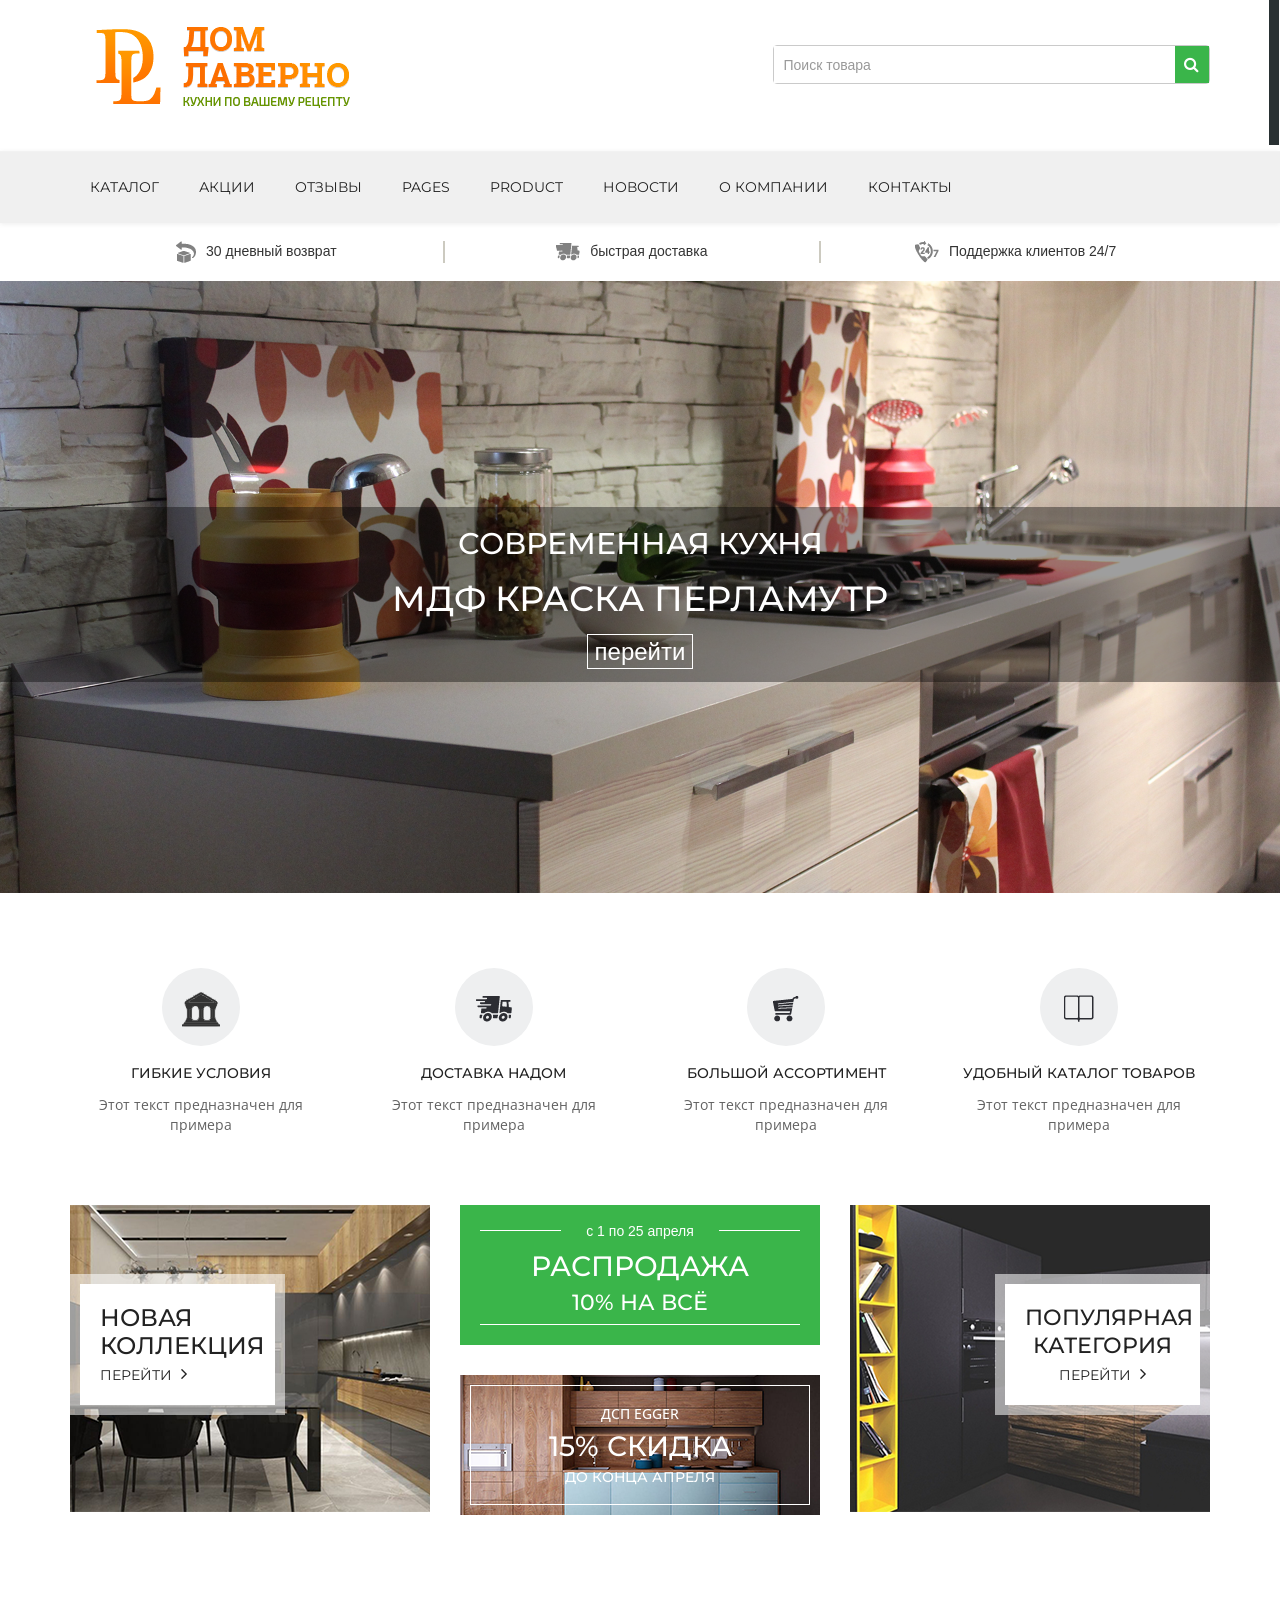
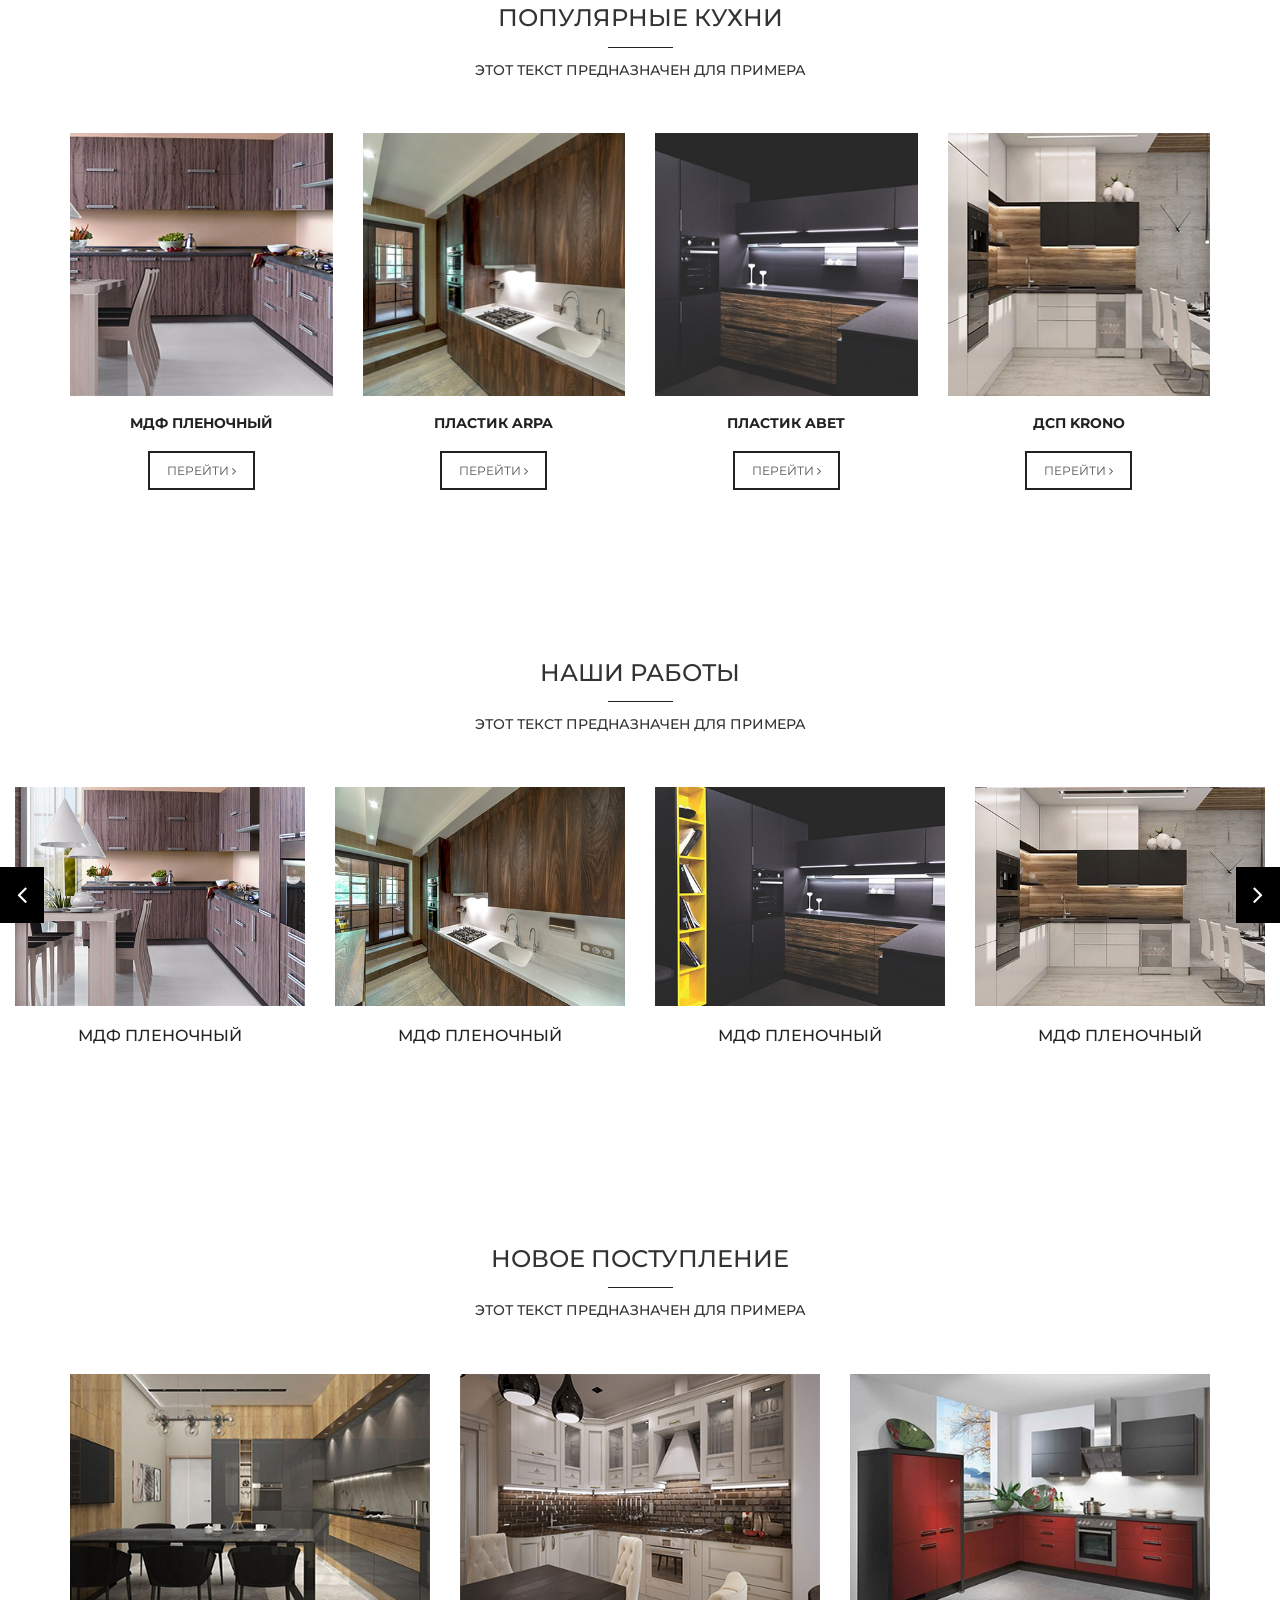
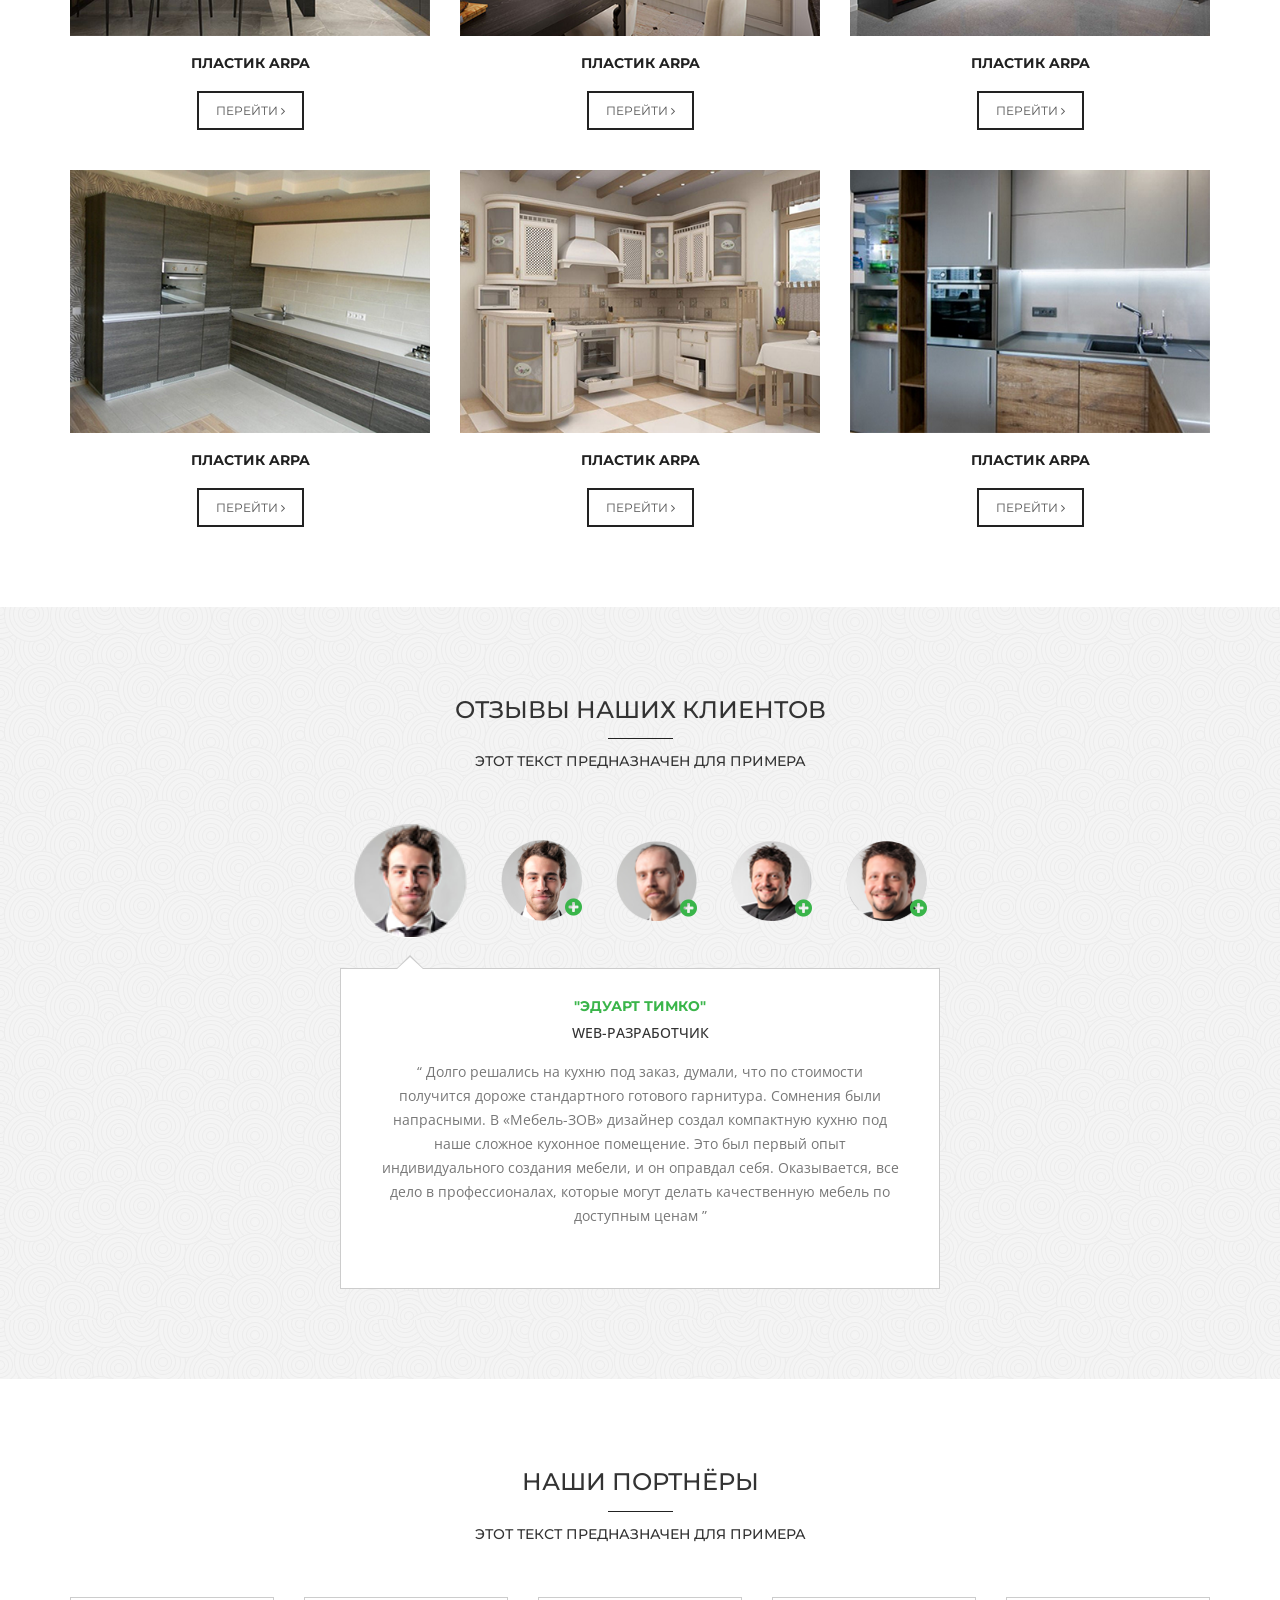
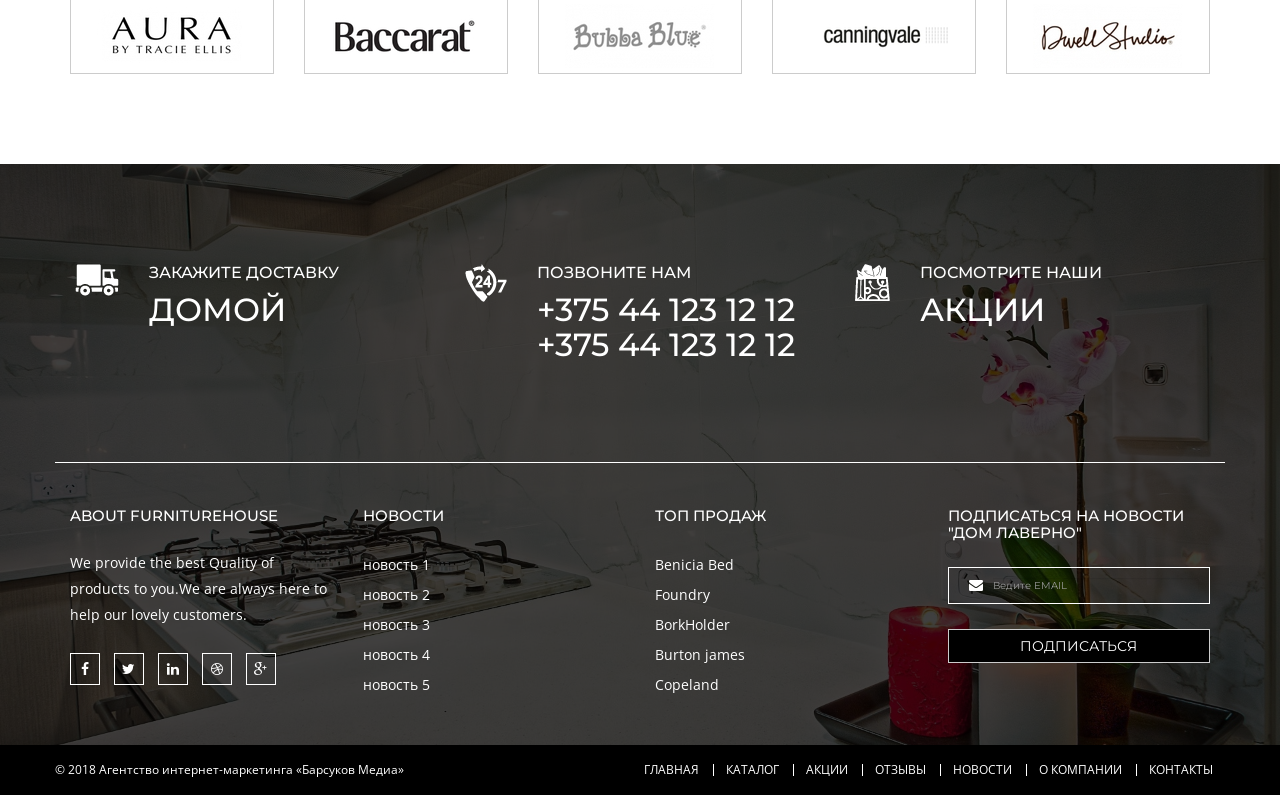
==== index.html @ fd851f6c "none" ====
<!DOCTYPE html>
<html lang="en">
<head>
    <meta charset="UTF-8">
    <meta http-equiv="X-UA-Compatible" content="IE=edge">
    <meta name="viewport" content="width=device-width, initial-scale=1">
    <title>Furniture House - Furniture Shopping Template</title>
    
    <!--Favicons-->
    <link rel="apple-touch-icon" sizes="57x57" href="favicon/apple-icon-57x57.png">
    <link rel="apple-touch-icon" sizes="60x60" href="favicon/apple-icon-60x60.png">
    <link rel="apple-touch-icon" sizes="72x72" href="favicon/apple-icon-72x72.png">
    <link rel="apple-touch-icon" sizes="76x76" href="favicon/apple-icon-76x76.png">
    <link rel="apple-touch-icon" sizes="114x114" href="favicon/apple-icon-114x114.png">
    <link rel="apple-touch-icon" sizes="120x120" href="favicon/apple-icon-120x120.png">
    <link rel="apple-touch-icon" sizes="144x144" href="favicon/apple-icon-144x144.png">
    <link rel="apple-touch-icon" sizes="152x152" href="favicon/apple-icon-152x152.png">
    <link rel="apple-touch-icon" sizes="180x180" href="favicon/apple-icon-180x180.png">
    <link rel="icon" type="image/png" sizes="192x192"  href="favicon/android-icon-192x192.png">
    <link rel="icon" type="image/png" sizes="32x32" href="favicon/favicon-32x32.png">
    <link rel="icon" type="image/png" sizes="96x96" href="favicon/favicon-96x96.png">
    <link rel="icon" type="image/png" sizes="16x16" href="favicon/favicon-16x16.png">
    <link rel="manifest" href="favicon/manifest.json">
    <meta name="msapplication-TileColor" content="#ffffff">
    <meta name="msapplication-TileImage" content="favicon/ms-icon-144x144.png">
    <meta name="theme-color" content="#ffffff">
    
    <!--Bootstrap and Other Vendors-->
    <link rel="stylesheet" href="css/bootstrap.min.css">
    <link rel="stylesheet" href="css/bootstrap-theme.min.css">
    <link rel="stylesheet" href="css/font-awesome.min.css">
    <link rel="stylesheet" href="vendors/owl.carousel/css/owl.carousel.css">    
    
    <link rel="stylesheet" type="text/css" href="vendors/lightbox/css/lightbox.css" media="screen" />
    <link rel="stylesheet" type="text/css" href="vendors/flexslider/flexslider.css" media="screen" />
    
    <!--Fonts-->
    <link href='http://fonts.googleapis.com/css?family=Open+Sans:300italic,400italic,600italic,700italic,800italic,400,300,600,700,800|Montserrat:400,700' rel='stylesheet' type='text/css'>
    
    <!--Mechanic Styles-->
    <link rel="stylesheet" href="css/style.css">
    <link rel="stylesheet" href="css/responsive.css">
    
    <!--[if lt IE 9]>
      <script src="js/html5shiv.min.js"></script>
      <script src="js/respond.min.js"></script>
    <![endif]-->
</head>
<body>
    
    <header class="row" id="header">
       <!--  <div class="row m0 top_menus">
            <div class="container">
                <div class="row">
                    <ul class="nav nav-pills fleft">
                        <li><a href="index.html">home</a></li>
                        <li><a href="about.html">about</a></li>
                        <li><a href="contact.html">contact us</a></li>
                    </ul>
                    <ul class="nav nav-pills fright">
                        <li><a href="cart.html">cart</a></li>
                        <li><a href="#">track order</a></li>
                        <li><a href="#">my account</a></li>
                    </ul>
                </div>
            </div>
        </div> -->
        <div class="row m0 logo_line">
            <div class="container">
                <div class="row">
                    <div class="col-sm-5 logo">
                        <a href="index.html" class="logo_a"><img src="images/logo3.png" alt="Furniture House"></a>
                    </div>
                    <div class="col-sm-7 searchSec">
                        <div class="wrapp-form-serch">
                        <div class="fleft searchForm">
                            <form action="#" method="get">
                                <div class="input-group">
                                    <input type="hidden" name="search_param" value="all" id="search_param">
                                    <input type="search" class="form-control" placeholder="Поиск товара">
                                    <div class="input-group-btn searchFilters">
                                        <!-- <button type="button" class="btn btn-default dropdown-toggle" data-toggle="dropdown" aria-expanded="false">
                                            <span id="searchFilterValue">All Categories</span> <i class="fa fa-angle-down"></i>
                                        </button> -->
                                       <!--  <ul class="dropdown-menu dropdown-menu-right" role="menu">
                                            <li><a href="#all">All Categories</a></li>
                                            <li><a href="#chairs">chairs</a></li>
                                            <li><a href="#tables">tables</a></li>
                                            <li><a href="#dressers">dressers</a></li>
                                            <li><a href="#desk">desk</a></li>
                                            <li><a href="#beds">beds</a></li>
                                            <li><a href="#benches">benches</a></li>
                                        </ul> -->
                                    </div><!-- /btn-group -->
                                    <span class="input-group-btn searchIco">
                                        <button class="btn btn-default" type="submit"><i class="fa fa-search"></i></button>
                                    </span>
                                </div><!-- /input-group -->
                            </form>
                        </div>
                        </div>
                       <!--  <div class="fleft wishlistCompare">
                            <ul class="nav">
                                <li><a href="#"><i class="fa fa-heart"></i> Wishlist (3)</a></li>
                                <li><a href="#"><i class="fa fa-exchange"></i> Compare (2)</a></li>
                            </ul>
                        </div>
                        <div class="fleft cartCount">                        
                            <div class="cartCountInner row m0">
                                <span class="badge">2</span>
                            </div>
                        </div> -->
                    </div>
                </div>
            </div>
        </div>
        <nav class="navbar navbar-default m0 navbar-static-top">
            <div class="container-fluid container">
                <!-- Brand and toggle get grouped for better mobile display -->
                <div class="navbar-header">
                    <button type="button" class="navbar-toggle collapsed" data-toggle="collapse" data-target="#mainNav">
                        <i class="fa fa-bars"></i> меню
                    </button>
                </div>

                <!-- Collect the nav links, forms, and other content for toggling -->
                <div class="collapse navbar-collapse" id="mainNav">
                    <ul class="nav navbar-nav">
                      <!--   <li class="active dropdown">
                            <a href="index.html"  class="dropdown-toggle" data-toggle="dropdown" role="button" aria-expanded="false">Home</a>
                            <ul class="dropdown-menu" role="menu">
                                <li><a href="index.html">Home Default</a></li>
                                <li><a href="index3.html">Home 2</a></li>
                                <li><a href="index2.html">Home - Menu 2</a></li>
                                <li><a href="index3.html">Home 2 - Menu 2</a></li>
                            </ul>
                        </li> -->
                         <li class="dropdown megaMenu">
                            <a href="product.html" >КАТАЛОГ</a>
                            <ul class="dropdown-menu row m0" role="menu">
                                <li class="listMenu">
                                    <div class="row listTitle">Категории</div>
                                    <ul class="nav megaInnerMenu">
                                        <li><a href="product2.html">ДСП</a></li>
                                        <li><a href="#tables">tables</a></li>
                                        <li><a href="#dressers">dressers</a></li>
                                        <li><a href="#desk">desk</a></li>
                                        <li><a href="#beds">beds</a></li>
                                        <li><a href="#benches">benches</a></li>
                                        <li><a href="#moroccan">moroccan</a></li>
                                        <li><a href="#poufs">poufs</a></li>
                                        <li><a href="#screen">screen</a></li>
                                    </ul>
                                </li>
                                <li class="listMenu">
                                    <div class="row listTitle">shop by collections</div>
                                    <ul class="nav megaInnerMenu">
                                        <li><a href="#bond">bond</a></li>
                                        <li><a href="#whitaker">whitaker</a></li>
                                        <li><a href="#arden">arden</a></li>
                                        <li><a href="#channing">channing</a></li>
                                        <li><a href="#delphine">delphine</a></li>
                                        <li><a href="#jacque">jacque</a></li>
                                        <li><a href="#lampert">lampert</a></li>
                                    </ul>
                                </li>
                                <li class="boxMenu">
                                    <div class="row listTitle">
                                        shop by categories <a href="product.html">shop all <i class="fa fa-caret-right"></i></a>
                                    </div>
                                    <ul class="nav megaInnerMenu row m0">
                                        <li><a href="product2.html">
                                            <div class="row m0 imgHov">
                                                <img src="images/menu/1.png" alt="">
                                                <div class="row m0 hovCnt">
                                                    <div class="row m0 hovCntInner">
                                                        shop now <i class="fa fa-caret-right"></i>
                                                    </div>
                                                </div>
                                            </div>
                                            <div class="row m0 menuTitle">Office furniture</div>
                                        </a></li>
                                        <li><a href="product.html">
                                            <div class="row m0 imgHov">
                                                <img src="images/menu/2.png" alt="">
                                                <div class="row m0 hovCnt">
                                                    <div class="row m0 hovCntInner">
                                                        shop now <i class="fa fa-caret-right"></i>
                                                    </div>
                                                </div>
                                            </div>
                                            <div class="row m0 menuTitle">sofas &amp; bed</div>
                                        </a></li>
                                        <li><a href="product2.html">
                                            <div class="row m0 imgHov">
                                                <img src="images/menu/3.png" alt="">
                                                <div class="row m0 hovCnt">
                                                    <div class="row m0 hovCntInner">
                                                        shop now <i class="fa fa-caret-right"></i>
                                                    </div>
                                                </div>
                                            </div>
                                            <div class="row m0 menuTitle">dinning tables</div>
                                        </a></li>
                                    </ul>
                                </li>
                            </ul>
                        </li>
                        <li><a href="#">Акции</a></li>
                        <li><a href="#">отзывы</a></li>
                        <li class="dropdown">
                            <a href="#" class="dropdown-toggle" data-toggle="dropdown" role="button" aria-expanded="false">Pages</a>
                            <ul class="dropdown-menu" role="menu">
                                <li><a href="services.html">Services</a></li>
                                <li><a href="blog.html">Blog</a></li>
                                <li><a href="single-post.html">Single Post</a></li>
                                <li><a href="shortcodes.html">Shortcodes</a></li>
                                <li><a href="404.html">404</a></li>
                            </ul>
                        </li>
                                               
                        <li class="dropdown">
                            <a href="#" class="dropdown-toggle" data-toggle="dropdown" role="button" aria-expanded="false">Product</a>
                            <ul class="dropdown-menu" role="menu">
                                <li><a href="product.html">Products</a></li>
                                <li><a href="product2.html">Products 2</a></li>
                                <li><a href="single-product.html">Single Product</a></li>
                                <li><a href="catalog.html">Catalog</a></li>
                                <li><a href="cart.html">Cart</a></li>
                                <li><a href="checkout.html">Checkout</a></li>
                            </ul>
                        </li>
                        
                        <li><a href="blog.html">Новости</a></li>
                        <li><a href="about.html"> О компании </a></li>
                        <li><a href="contact.html">Контакты</a></li>
                    </ul>              
                </div><!-- /.navbar-collapse -->
            </div><!-- /.container-fluid -->
        </nav>
        <div class="row topFeatures m0">
            <div class="container">
                <ul class="nav nav-justified text-center">
                    <li><img src="images/icons/returns.png" alt="">30 дневный возврат</li>
                    <li><img src="images/icons/delivery-car.png" alt="">быстрая доставка</li>
                    <li><img src="images/icons/tel24-7.png" alt="">Поддержка клиентов 24/7</li>
                </ul>
            </div>
        </div>
    </header> <!--Header-->
    
    <section id="slider" class="row">
        <div class="row sliderCont flexslider m0">
            <ul class="slides nav">
                <li>
                    <img src="images/slider/1.1.png" alt="">
                    <div class="text_lines row m0">
                        <div class="container p0">
                            <h3>современная кухня</h3>
                            <h2>МДФ краска перламутр</h2>
                            <a href="single-product.html"><h4><span class="button_next"> Перейти </span></h4></a>
                        </div>
                    </div> <!--Text Lines-->
                </li>
                <li>
                    <img src="images/slider/2.2.png" alt="">
                    <div class="text_lines row m0">
                        <div class="container p0">
                            <h3>современная кухня</h3>
                            <h2>из ДСП от "дом лаверно"</h2>
                            <a href="product2.html"><h4><span class="button_next"> Перейти </span></h4></a>
                        </div>
                    </div> <!--Text Lines-->
                </li>
                <li>
                    <img src="images/slider/3.3.png" alt="">
                    <div class="text_lines row m0">
                        <div class="container p0">
                            <h3>современная кухня</h3>
                            <h2>На любой вкус от "дом лаверно"</h2>
                            <a href="product.html"><h4><span class="button_next"> Перейти </span></h4></a>
                        </div>
                    </div> <!--Text Lines-->
                </li>
            </ul>
        </div>
    </section> <!--Slider-->
    
    <section id="shopFeatures" class="row">
        <div class="container">
            <div class="row text-center">
                <div class="col-sm-3 coreFeature">
                    <div class="row m0 coreFeatureInner">
                        <div class="row m0 icon circle"><img src="images/icons/homeB2.png" alt=""></div>
                        <h5>Гибкие условия</h5>
                        <p>Этот текст предназначен для примера</p>
                    </div>
                </div>
                <div class="col-sm-3 coreFeature">
                    <div class="row m0 coreFeatureInner">
                        <div class="row m0 icon circle"><img src="images/icons/car2.png" alt=""></div>
                        <h5>Доставка надом</h5>
                        <p>Этот текст предназначен для примера</p>
                    </div>
                </div>
                <div class="col-sm-3 coreFeature">
                    <div class="row m0 coreFeatureInner">
                        <div class="row m0 icon circle"><img src="images/icons/cart2.png" alt=""></div>
                        <h5>Большой ассортимент</h5>
                        <p>Этот текст предназначен для примера</p>
                    </div>
                </div>
                <div class="col-sm-3 coreFeature">
                    <div class="row m0 coreFeatureInner">
                        <div class="row m0 icon circle"><img src="images/icons/catalog.png" alt=""></div>
                        <h5>Удобный каталог товаров</h5>
                        <p>Этот текст предназначен для примера</p>
                    </div>
                </div>
            </div>
        </div>
    </section> <!--Shop Core Feature-->
    
       <section id="homeBanners2" class="row">
        <div class="container">
            <div class="row">
                <div class="col-sm-4">
                    <div class="row m0 newArrivals">
                        <img src="images/banner/homeBanner4.png" alt="">
                        <div class="row m0 newArrivalsBox">                            
                            <div class="row m0 newArrivalsBoxInner">
                                <h3 class="heading">новая коллекция</h3>
                                <a href="product2.html">Перейти <i class="fa fa-angle-right"></i></a>
                            </div>
                        </div>
                    </div>
                </div>
                <div class="col-sm-4">
                    <div class="row m0 newYearSale">
                        <h5><span>с 1 по 25 апреля</span></h5>
                        <h2 class="heading">Распродажа</h2>
                        <h3 class="heading">10% на всё</h3>
                    </div>
                    <div class="row m0 endYearSale">
                        <img src="images/banner/homeBanner6.png" alt="">
                        <div class="endYearSaleBox row m0 ">
                            <div class="endYearSaleBoxInner row m0">
                                <h5>ДСП EGGER</h5>
                                <h2 class="heading">15% скидка</h2>
                                <h6 class="heading">до конца апреля</h6>
                            </div>
                        </div>
                    </div>
                </div>
                <div class="col-sm-4">
                    <div class="row m0 factoryOutlet">
                        <img src="images/banner/homeBanner5.png" alt="">
                        <div class="row m0 factoryOutletBox">
                            <div class="row m0 factoryOutletBoxInner">
                                <!-- <span>популярная категория</span> -->
                                <h3 class="heading">популярная категория</h3>
                                <a href="product2.html">Перейти <i class="fa fa-angle-right"></i></a>
                            </div>
                        </div>
                    </div>
                </div>
            </div>
        </div>
    </section>
    
    <section id="featureProducts" class="row contentRowPad">
        <div class="container">
            <div class="row sectionTitle">
                <h3>ПОПУЛЯРНЫЕ КУХНИ</h3>
                <h5>Этот текст предназначен для примера</h5>
            </div>
            <div class="row">
                <div class="col-sm-3 product">
                    <div class="productInner row m0">
                        <div class="row m0 imgHov">
                            <img src="images/product/1.png" alt="">
                            <div class="row m0 hovArea">
                                <!-- <div class="row m0 icons">
                                    <ul class="list-inline">
                                        <li><a href="#"><i class="fa fa-heart"></i></a></li>
                                        <li><a href="#"><i class="fa fa-exchange"></i></a></li>
                                        <li><a href="#"><i class="fa fa-expand"></i></a></li>
                                    </ul>                                    
                                </div> -->
                               <!--  <div class="row m0 proType"><a href="#">Baccarat</a></div>
                                <div class="row m0 proRating">
                                    <i class="fa fa-star-o"></i>
                                    <i class="fa fa-star-o"></i>
                                    <i class="fa fa-star-o"></i>
                                    <i class="fa fa-star-o"></i>
                                    <i class="fa fa-star-o"></i>
                                </div> -->
                                <div class="row m0 proPrice"><i class="fa fa-usd"></i>125.00</div>
                            </div>
                        </div>
                        <div class="row m0 proName"><a href="single-product.html">МДФ пленочный</a></div>
                        <div class="row m0 proBuyBtn">
                           <!--  <button class="addToCart btn">Перейти</button> -->
                             <a class="addToCart btn" href="product2.html">Перейти <i class="fa fa-angle-right"></i></a>
                        </div>
                    </div>
                </div>
                <div class="col-sm-3 product">
                    <div class="productInner row m0">
                        <div class="row m0 imgHov">
                            <img src="images/product/2.png" alt="">
                            <div class="row m0 hovArea">
                                <!-- <div class="row m0 icons">
                                    <ul class="list-inline">
                                        <li><a href="#"><i class="fa fa-heart"></i></a></li>
                                        <li><a href="#"><i class="fa fa-exchange"></i></a></li>
                                        <li><a href="#"><i class="fa fa-expand"></i></a></li>
                                    </ul>                                    
                                </div>
                                <div class="row m0 proType"><a href="#">Baccarat</a></div>
                                <div class="row m0 proRating">
                                    <i class="fa fa-star-o"></i>
                                    <i class="fa fa-star-o"></i>
                                    <i class="fa fa-star-o"></i>
                                    <i class="fa fa-star-o"></i>
                                    <i class="fa fa-star-o"></i>
                                </div> -->
                                <div class="row m0 proPrice"><i class="fa fa-usd"></i>125.00</div>
                            </div>
                        </div>
                        <div class="row m0 proName"><a href="single-product.html">Пластик ARPA</a></div>
                        <div class="row m0 proBuyBtn">
                            <!-- <a class="addToCart btn" href="#">add to cart</a> -->
                            <a class="addToCart btn" href="product2.html">Перейти <i class="fa fa-angle-right"></i></a>
                        </div>
                    </div>
                </div>
                <div class="col-sm-3 product">
                    <div class="productInner row m0">
                        <div class="row m0 imgHov">
                            <img src="images/product/3.png" alt="">
                            <div class="row m0 hovArea">
                               <!--  <div class="row m0 icons">
                                    <ul class="list-inline">
                                        <li><a href="#"><i class="fa fa-heart"></i></a></li>
                                        <li><a href="#"><i class="fa fa-exchange"></i></a></li>
                                        <li><a href="#"><i class="fa fa-expand"></i></a></li>
                                    </ul>                                    
                                </div>
                                <div class="row m0 proType"><a href="#">Baccarat</a></div>
                                <div class="row m0 proRating">
                                    <i class="fa fa-star-o"></i>
                                    <i class="fa fa-star-o"></i>
                                    <i class="fa fa-star-o"></i>
                                    <i class="fa fa-star-o"></i>
                                    <i class="fa fa-star-o"></i>
                                </div> -->
                                <div class="row m0 proPrice"><i class="fa fa-usd"></i>125.00</div>
                            </div>
                        </div>
                        <div class="row m0 proName"><a href="single-product.html">пластик ABET</a></div>
                        <div class="row m0 proBuyBtn">
                            <!-- <button class="addToCart btn">add to cart</button> -->
                            <a class="addToCart btn" href="product2.html">Перейти <i class="fa fa-angle-right"></i></a>
                        </div>
                    </div>
                </div>
                <div class="col-sm-3 product">
                    <div class="productInner row m0">
                        <div class="row m0 imgHov">
                            <img src="images/product/4.png" alt="">
                            <div class="row m0 hovArea">
                               <!--  <div class="row m0 icons">
                                    <ul class="list-inline">
                                        <li><a href="#"><i class="fa fa-heart"></i></a></li>
                                        <li><a href="#"><i class="fa fa-exchange"></i></a></li>
                                        <li><a href="#"><i class="fa fa-expand"></i></a></li>
                                    </ul>                                    
                                </div>
                                <div class="row m0 proType"><a href="#">Baccarat</a></div>
                                <div class="row m0 proRating">
                                    <i class="fa fa-star-o"></i>
                                    <i class="fa fa-star-o"></i>
                                    <i class="fa fa-star-o"></i>
                                    <i class="fa fa-star-o"></i>
                                    <i class="fa fa-star-o"></i>
                                </div> -->
                                <div class="row m0 proPrice"><i class="fa fa-usd"></i>125.00</div>
                            </div>
                        </div>
                        <div class="row m0 proName"><a href="single-product.html">ДСП KRONO</a></div>
                        <div class="row m0 proBuyBtn">
                            <!-- <button class="addToCart btn">add to cart</button> -->
                            <a class="addToCart btn" href="product2.html">Перейти <i class="fa fa-angle-right"></i></a>
                        </div>
                    </div>
                </div>
            </div>
        </div>
    </section> <!--Feature Products 4 Collumn-->
    
    <section id="featureCategory" class="row contentRowPad">
        <div class="row m0 sectionTitle">
            <h3>Наши работы</h3>
            <h5>Этот текст предназначен для примера</h5>
        </div>
        <div class="owl-carousel featureCats row m0">
            <div class="item">
                <div class="row m0 imgHov">
                    <img src="images/product/category/1.png" alt="">
                    <div class="row m0 hovArea">
                        <a href="product.html">Посмотреть</a>
                    </div>
                </div>
                <a href="product.html"><h4>МДФ ПЛЕНОЧНЫЙ</h4></a>
            </div>
            <div class="item">
                <div class="row m0 imgHov">
                    <img src="images/product/category/2.png" alt="">
                    <div class="row m0 hovArea">
                        <a href="product.html">Посмотреть</a>
                    </div>
                </div>
                <a href="product.html"><h4>МДФ ПЛЕНОЧНЫЙ</h4></a>
            </div>
            <div class="item">
                <div class="row m0 imgHov">
                    <img src="images/product/category/3.png" alt="">
                    <div class="row m0 hovArea">
                        <a href="product.html">Посмотреть</a>
                    </div>
                </div>
                <a href="product.html"><h4>МДФ ПЛЕНОЧНЫЙ</h4></a>
            </div>
            <div class="item">
                <div class="row m0 imgHov">
                    <img src="images/product/category/4.png" alt="">
                    <div class="row m0 hovArea">
                        <a href="product.html">Посмотреть</a>
                    </div>
                </div>
                <a href="product.html"><h4>МДФ ПЛЕНОЧНЫЙ</h4></a>
            </div>
            <div class="item">
                <div class="row m0 imgHov">
                    <img src="images/product/category/5.png" alt="">
                    <div class="row m0 hovArea">
                        <a href="product.html">Посмотреть</a>
                    </div>
                </div>
                <a href="product.html"><h4>МДФ ПЛЕНОЧНЫЙ</h4></a>
            </div>
            <div class="item">
                <div class="row m0 imgHov">
                    <img src="images/product/category/6.png" alt="">
                    <div class="row m0 hovArea">
                        <a href="product.html">Посмотреть</a>
                    </div>
                </div>
                <a href="product.html"><h4>МДФ ПЛЕНОЧНЫЙ</h4></a>
            </div>
            <div class="item">
                <div class="row m0 imgHov">
                    <img src="images/product/category/7.png" alt="">
                    <div class="row m0 hovArea">
                        <a href="product.html">Посмотреть</a>
                    </div>
                </div>
                <a href="product.html"><h4>МДФ ПЛЕНОЧНЫЙ</h4></a>
            </div>
        </div>
    </section> <!--Feature Categories-->
    
    <section id="furnitureHouse" class="row contentRowPad">
        <div class="container">
            <div class="row sectionTitle">
                <h3>Новое поступление</h3>
                <h5>Этот текст предназначен для примера</h5>
            </div>
            <div class="row">
                <div class="col-sm-4 product">
                    <div class="productInner row m0">
                        <div class="row m0 imgHov">
                            <img src="images/product/5.png" alt="">
                            <div class="row m0 hovArea">
                               <!--  <div class="row m0 icons">
                                    <ul class="list-inline">
                                        <li><a href="#"><i class="fa fa-heart"></i></a></li>
                                        <li><a href="#"><i class="fa fa-exchange"></i></a></li>
                                        <li><a href="#"><i class="fa fa-expand"></i></a></li>
                                    </ul>                                    
                                </div>
                                <div class="row m0 proType"><a href="#">Baccarat</a></div>
                                <div class="row m0 proRating">
                                    <i class="fa fa-star-o"></i>
                                    <i class="fa fa-star-o"></i>
                                    <i class="fa fa-star-o"></i>
                                    <i class="fa fa-star-o"></i>
                                    <i class="fa fa-star-o"></i>
                                </div> -->
                                <div class="row m0 proPrice"><i class="fa fa-usd"></i>455.00</div>
                            </div>
                        </div>
                        <div class="row m0 proName"><a href="single-product.html">ПЛАСТИК ARPA</a></div>
                        <div class="row m0 proBuyBtn">
                            <a class="addToCart btn" href="single-product.html">Перейти <i class="fa fa-angle-right"></i></a>

                        </div>
                    </div>
                </div>
                <div class="col-sm-4 product">
                    <div class="productInner row m0">
                        <div class="row m0 imgHov">
                            <img src="images/product/6.png" alt="">
                            <div class="row m0 hovArea">
                                <!-- <div class="row m0 icons">
                                    <ul class="list-inline">
                                        <li><a href="#"><i class="fa fa-heart"></i></a></li>
                                        <li><a href="#"><i class="fa fa-exchange"></i></a></li>
                                        <li><a href="#"><i class="fa fa-expand"></i></a></li>
                                    </ul>                                    
                                </div>
                                <div class="row m0 proType"><a href="#">Baccarat</a></div>
                                <div class="row m0 proRating">
                                    <i class="fa fa-star-o"></i>
                                    <i class="fa fa-star-o"></i>
                                    <i class="fa fa-star-o"></i>
                                    <i class="fa fa-star-o"></i>
                                    <i class="fa fa-star-o"></i>
                                </div> -->
                                <div class="row m0 proPrice"><i class="fa fa-usd"></i>830.00</div>
                            </div>
                        </div>
                        <div class="row m0 proName"><a href="single-product.html">ПЛАСТИК ARPA</a></div>
                        <div class="row m0 proBuyBtn">
                            <a class="addToCart btn" href="single-product.html">Перейти <i class="fa fa-angle-right"></i></a>
                        </div>
                    </div>
                </div>
                <div class="col-sm-4 product">
                    <div class="productInner row m0">
                        <div class="row m0 imgHov">
                            <img src="images/product/7.png" alt="">
                            <div class="row m0 hovArea">
                                <!-- <div class="row m0 icons">
                                    <ul class="list-inline">
                                        <li><a href="#"><i class="fa fa-heart"></i></a></li>
                                        <li><a href="#"><i class="fa fa-exchange"></i></a></li>
                                        <li><a href="#"><i class="fa fa-expand"></i></a></li>
                                    </ul>                                    
                                </div>
                                <div class="row m0 proType"><a href="#">Baccarat</a></div>
                                <div class="row m0 proRating">
                                    <i class="fa fa-star-o"></i>
                                    <i class="fa fa-star-o"></i>
                                    <i class="fa fa-star-o"></i>
                                    <i class="fa fa-star-o"></i>
                                    <i class="fa fa-star-o"></i>
                                </div> -->
                                <div class="row m0 proPrice"><i class="fa fa-usd"></i>525.00</div>
                            </div>
                        </div>
                        <div class="row m0 proName"><a href="single-product.html">ПЛАСТИК ARPA</a></div>
                        <div class="row m0 proBuyBtn">
                            <a class="addToCart btn" href="single-product.html">Перейти <i class="fa fa-angle-right"></i></a>
                        </div>
                    </div>
                </div>
                <div class="col-sm-4 product">
                    <div class="productInner row m0">
                        <div class="row m0 imgHov">
                            <img src="images/product/8.png" alt="">
                            <div class="row m0 hovArea">
                                <!-- <div class="row m0 icons">
                                    <ul class="list-inline">
                                        <li><a href="#"><i class="fa fa-heart"></i></a></li>
                                        <li><a href="#"><i class="fa fa-exchange"></i></a></li>
                                        <li><a href="#"><i class="fa fa-expand"></i></a></li>
                                    </ul>                                    
                                </div>
                                <div class="row m0 proType"><a href="#">Baccarat</a></div>
                                <div class="row m0 proRating">
                                    <i class="fa fa-star-o"></i>
                                    <i class="fa fa-star-o"></i>
                                    <i class="fa fa-star-o"></i>
                                    <i class="fa fa-star-o"></i>
                                    <i class="fa fa-star-o"></i>
                                </div> -->
                                <div class="row m0 proPrice"><i class="fa fa-usd"></i>1025.00</div>
                            </div>
                        </div>
                        <div class="row m0 proName"><a href="single-product.html">ПЛАСТИК ARPA</a></div>
                        <div class="row m0 proBuyBtn">
                            <a class="addToCart btn" href="single-product.html">Перейти <i class="fa fa-angle-right"></i></a>
                        </div>
                    </div>
                </div>
                <div class="col-sm-4 product">
                    <div class="productInner row m0">
                        <div class="row m0 imgHov">
                            <img src="images/product/9.png" alt="">
                            <div class="row m0 hovArea">
                               <!--  <div class="row m0 icons">
                                    <ul class="list-inline">
                                        <li><a href="#"><i class="fa fa-heart"></i></a></li>
                                        <li><a href="#"><i class="fa fa-exchange"></i></a></li>
                                        <li><a href="#"><i class="fa fa-expand"></i></a></li>
                                    </ul>                                    
                                </div>
                                <div class="row m0 proType"><a href="#">Baccarat</a></div>
                                <div class="row m0 proRating">
                                    <i class="fa fa-star-o"></i>
                                    <i class="fa fa-star-o"></i>
                                    <i class="fa fa-star-o"></i>
                                    <i class="fa fa-star-o"></i>
                                    <i class="fa fa-star-o"></i>
                                </div> -->
                                <div class="row m0 proPrice"><i class="fa fa-usd"></i>725.00</div>
                            </div>
                        </div>
                        <div class="row m0 proName"><a href="single-product.html">ПЛАСТИК ARPA</a></div>
                        <div class="row m0 proBuyBtn">
                            <a class="addToCart btn" href="single-product.html">Перейти <i class="fa fa-angle-right"></i></a>
                        </div>
                    </div>
                </div>
                <div class="col-sm-4 product">
                    <div class="productInner row m0">
                        <div class="row m0 imgHov">
                            <img src="images/product/10.png" alt="">
                            <div class="row m0 hovArea">
                                <!-- <div class="row m0 icons">
                                    <ul class="list-inline">
                                        <li><a href="#"><i class="fa fa-heart"></i></a></li>
                                        <li><a href="#"><i class="fa fa-exchange"></i></a></li>
                                        <li><a href="#"><i class="fa fa-expand"></i></a></li>
                                    </ul>                                    
                                </div>
                                <div class="row m0 proType"><a href="#">Baccarat</a></div>
                                <div class="row m0 proRating">
                                    <i class="fa fa-star-o"></i>
                                    <i class="fa fa-star-o"></i>
                                    <i class="fa fa-star-o"></i>
                                    <i class="fa fa-star-o"></i>
                                    <i class="fa fa-star-o"></i>
                                </div> -->
                                <div class="row m0 proPrice"><i class="fa fa-usd"></i>825.00</div>
                            </div>
                        </div>
                        <div class="row m0 proName"><a href="single-product.html">ПЛАСТИК ARPA</a></div>
                        <div class="row m0 proBuyBtn">
                           <a class="addToCart btn" href="single-product.html">Перейти <i class="fa fa-angle-right"></i></a>
                        </div>
                    </div>
                </div>
            </div>
        </div>
    </section> <!--Feature Products 4 Collumn-->
    
    <section id="testimonialTabs" class="row contentRowPad">
        <div class="container">
            <div class="row sectionTitle">
                <h3>Отзывы наших клиентов</h3>
                <h5>Этот текст предназначен для примера</h5>
            </div>
            <div class="row">
                <ul class="nav nav-tabs" role="tablist" id="testiTab">
                    <li role="presentation" class="active"><a href="#testi1" aria-controls="testi1" role="tab" data-toggle="tab">
                        <img src="images/testimonial/1.png" alt=""><i class="fa fa-plus-circle"></i>
                    </a></li>
                    <li role="presentation"><a href="#testi2" aria-controls="testi2" role="tab" data-toggle="tab">
                        <img src="images/testimonial/2.png" alt=""><i class="fa fa-plus-circle"></i>
                    </a></li>
                    <li role="presentation"><a href="#testi3" aria-controls="testi3" role="tab" data-toggle="tab">
                        <img src="images/testimonial/3.png" alt=""><i class="fa fa-plus-circle"></i>
                    </a></li>
                    <li role="presentation"><a href="#testi4" aria-controls="testi4" role="tab" data-toggle="tab">
                        <img src="images/testimonial/4.png" alt=""><i class="fa fa-plus-circle"></i>
                    </a></li>
                    <li role="presentation"><a href="#testi5" aria-controls="testi5" role="tab" data-toggle="tab">
                        <img src="images/testimonial/5.png" alt=""><i class="fa fa-plus-circle"></i>
                    </a></li>
                </ul>

                <div class="tab-content testiTabContent">
                    <div role="tabpanel" class="tab-pane active" id="testi1">
                        <h5 class="customerName">"Эдуарт Тимко"</h5>
                        <h5 class="customerType">WEB-разработчик</h5>
                        <p>“ Долго решались на кухню под заказ, думали, что по стоимости получится дороже стандартного готового гарнитура. Сомнения были напрасными. В «Мебель-ЗОВ» дизайнер создал компактную кухню под наше сложное кухонное помещение. Это был первый опыт индивидуального создания мебели, и он оправдал себя. Оказывается, все дело в профессионалах, которые могут делать качественную мебель по доступным ценам ”</p>
                    </div>
                    <div role="tabpanel" class="tab-pane" id="testi2">
                        <h5 class="customerName">Артём Ларин</h5>
                        <h5 class="customerType">Физик</h5>
                        <p>“ По работе сталкиваюсь со многими компаниями мебели. « laverno » в приоритете. Они как то всегда на шаг впереди остальных. И доставка быстрая, и территория сотрудничества открывает для меня новые возможности. Логистику поддерживают на таком уровне, что многих проблем со сроками и транспортировкой не возникает вообще. Продукция только фабричная. Так что ребята молодцы ”</p>
                    </div>
                    <div role="tabpanel" class="tab-pane" id="testi3">
                        <h5 class="customerName">Юрий Кац</h5>
                        <h5 class="customerType">Фитнес тренер</h5>
                        <p>“ Долго решались на кухню под заказ, думали, что по стоимости получится дороже стандартного готового гарнитура. Сомнения были напрасными. В «Мебель-ЗОВ» дизайнер создал компактную кухню под наше сложное кухонное помещение. Это был первый опыт индивидуального создания мебели, и он оправдал себя. Оказывается, все дело в профессионалах, которые могут делать качественную мебель по доступным ценам  ”</p>
                    </div>
                    <div role="tabpanel" class="tab-pane" id="testi4">
                        <h5 class="customerName">Вячаслав Лазарев</h5>
                        <h5 class="customerType">Менеджер</h5>
                        <p>“ По работе сталкиваюсь со многими компаниями мебели. « laverno » в приоритете. Они как то всегда на шаг впереди остальных. И доставка быстрая, и территория сотрудничества открывает для меня новые возможности. Логистику поддерживают на таком уровне, что многих проблем со сроками и транспортировкой не возникает вообще. Продукция только фабричная. Так что ребята молодцы ”</p>
                    </div>
                    <div role="tabpanel" class="tab-pane" id="testi5">
                        <h5 class="customerName">Сергей Простов</h5>
                        <h5 class="customerType">Врачь</h5>
                        <p>“ Долго решались на кухню под заказ, думали, что по стоимости получится дороже стандартного готового гарнитура. Сомнения были напрасными. В «Мебель-ЗОВ» дизайнер создал компактную кухню под наше сложное кухонное помещение. Это был первый опыт индивидуального создания мебели, и он оправдал себя. Оказывается, все дело в профессионалах, которые могут делать качественную мебель по доступным ценам  ”</p>
                    </div>
                </div>
            </div>
        </div>
    </section> <!--Testimonial Tabs-->
    
    <section id="brands" class="row contentRowPad">
        <div class="container">
            <div class="row sectionTitle">
                <h3>Наши портнёры</h3>
                <h5>Этот текст предназначен для примера</h5>
            </div>
            <div class="row brands">                
                <ul class="nav navbar-nav">
                    <li><a href="#"><img src="images/brands/1.png" alt=""></a></li>
                    <li><a href="#"><img src="images/brands/2.png" alt=""></a></li>
                    <li><a href="#"><img src="images/brands/3.png" alt=""></a></li>
                    <li><a href="#"><img src="images/brands/4.png" alt=""></a></li>
                    <li><a href="#"><img src="images/brands/5.png" alt=""></a></li>
                </ul>
            </div>
        </div>
    </section>
    
    <footer class="row">
        <div class="row m0 topFooter">
            <div class="container line1">
                <div class="row footFeatures">
                    <div class="col-sm-4 footFeature">
                        <div class="media">
                            <div class="media-left icon"><img src="images/icons/car3.png" alt=""></div>
                            <div class="media-body texts">
                                <h4>закажите доставку </h4>
                                <h2>ДОМОЙ</h2>
                            </div>
                        </div>
                    </div>
                    <div class="col-sm-4 footFeature">
                        <div class="media m0">
                            <div class="media-left icon"><img src="images/icons/tel24-7_2.png" alt=""></div>
                            <div class="media-body texts">
                                <h4>Позвоните нам</h4>
                                <h2>+375 44 123 12 12</h2>
                                <h2>+375 44 123 12 12</h2>
                            </div>
                        </div>
                    </div>
                    <div class="col-sm-4 footFeature">
                        <div class="media m0">
                            <div class="media-left icon"><img src="images/icons/shopping-bag2.png" alt=""></div>
                            <div class="media-body texts">
                                <h4>Посмотрите наши</h4>
                                <h2>акции</h2>
                            </div>
                        </div>
                    </div>
                </div>
            </div>
            <div class="container line2">
                <div class="row">
                    <div class="col-sm-3 widget">
                        <div class="row m0">
                            <h4>About furniturehouse</h4>
                            <p>We provide the best Quality of products to you.We are always here to help our lovely customers.</p>
                            <ul class="list-inline">
                                <li><a href="#"><i class="fa fa-facebook"></i></a></li>
                                <li><a href="#"><i class="fa fa-twitter"></i></a></li>
                                <li><a href="#"><i class="fa fa-linkedin"></i></a></li>
                                <li><a href="#"><i class="fa fa-dribbble"></i></a></li>
                                <li><a href="#"><i class="fa fa-google-plus"></i></a></li>
                            </ul>
                        </div>
                    </div>
                    <div class="col-sm-3 widget">
                        <div class="row m0">
                            <h4>Новости</h4>
                            <ul class="nav">
                                <li><a href="blog.html">новость 1</a></li>
                                <li><a href="blog.html">новость 2</a></li>
                                <li><a href="blog.html">новость 3</a></li>
                                <li><a href="blog.html">новость 4</a></li>
                                <li><a href="blog.html">новость 5</a></li>
                            </ul>
                        </div>
                    </div>
                    <div class="col-sm-3 widget">
                        <div class="row m0">
                            <h4>ТОП ПРОДАЖ</h4>
                            <ul class="nav">
                                <li><a href="#">Benicia Bed</a></li>
                                <li><a href="#">Foundry</a></li>
                                <li><a href="#">BorkHolder</a></li>
                                <li><a href="#">Burton james</a></li>
                                <li><a href="#">Copeland</a></li>
                            </ul>
                        </div>
                    </div>
                    <div class="col-sm-3 widget">
                        <div class="row m0">
                            <h4>Подписаться на новости "Дом Лаверно"</h4>
                            <form action="subscriptionList.php" method="post" role="form">
                                <div class="input-group">
                                    <span class="input-group-addon"><i class="fa fa-envelope"></i></span>
                                    <input type="email" class="form-control" id="subscribeEmail" name="subscribeEmail" placeholder="Ведите EMAIL">
                                </div>
                                <input type="submit" class="form-control" value="подписаться" id="submit" name="submit">
                            </form>
                        </div>
                    </div>
                </div>
            </div>
        </div>
        
        <div class="row m0 copyRight">
            <div class="container">
                <div class="row">
                    <div class="my-disp fleft">&copy; 2018 <a href="index.html">Агентство интернет-маркетинга</a> «Барсуков Медиа»</div>
                    <ul class="nav nav-pills fright">
                        <li><a href="index.html">Главная</a></li>
                        <li><a href="product.html">КАТАЛОГ</a></li>
                        <li><a href="#">Акции</a></li>
                        <li><a href="#">отзывы</a></li>
                        <li><a href="blog.html">Новости</a></li>
                        <li><a href="about.html"> О компании </a></li>
                        <li><a href="contact.html">Контакты</a></li>
                    </ul>
                </div>
            </div>
        </div>
    </footer>
    
    
   
    <!--jQuery, Bootstrap and other vendor JS-->
    
    <!--jQuery-->
    <script src="js/jquery-2.1.3.min.js"></script>
    
    <!--Google Maps-->
    <script src="https://maps.googleapis.com/maps/api/js"></script>
    
    <!--Bootstrap JS-->
    <script src="js/bootstrap.min.js"></script>
    
    <!--Nice Scroll-->
    <script src="vendors/nicescroll/jquery.nicescroll.js"></script>
        
    <!--Flickr-->
    
    
    <!--Lightshot-->
    <script src="vendors/lightbox/js/lightbox.min.js"></script>
    
    <!--Tweets-->
    <script src="vendors/tweet/scripts.js"></script>
    <script src="vendors/tweet/tweetie.min.js"></script>
    
    <!--Counter Up-->
    <script src="vendors/waypoints/waypoints.min.js"></script>
    <script src="vendors/counterup/jquery.counterup.min.js"></script>
    
    <!--Owl Carousel-->
    <script src="vendors/owl.carousel/js/owl.carousel.min.js"></script>
    
    <!--Isotope-->
    <script src="vendors/isotope/isotope-custom.js"></script>
    
    <!--FlexSlider-->
    <script src="vendors/flexslider/jquery.flexslider-min.js"></script>
    
    <!--Strella JS-->
    <script src="js/furniture.js"></script>
</body>
</html>
---- css/style.css ----
/*------------------------------------------------------------------
[Master Stylesheet]

Project:	Strella Portfolio and Blog Template.
Version:	1.0
Last change:	23/02/2015
Developed By:	Nasir Uddin
Developer URI:	http://nasiruddin.com
Primary use:	Business, Portfolio and Blog
Code Description: I use LESS preprocessor to code and optimize to reponsive with nested style. 
-------------------------------------------------------------------*/
/*------------------------------------------------------------------
[Table of contents]

1. Preloader
2. Header
3. Index Content: Portfolio / Project / Works grid
5. Breadcrumb
4. About Us Content: 
    i. Company Services
    ii. Toggle Content
    iii. Team Members
    iv. Company Facts
5. Blog
    i. Blogs
6. Single Post 
    i. Post Content with Tags row
    ii. Comments
    iii. Comment Form
7. Project Details
    i. Project Details
    ii. Project Shots
8. Contact Us
    i. Google Map
    ii. Contact Us Text
    iii. Contact Us Form
9. Sidebar
    i. Search Form
    ii. Post Tabs
    iii. Tags
    iv. Text Widget
10. Footer
    i. Get In Touch Tabs
    ii. Tweets Slider
    iii. Flickr Slider
    iv. Copyright 
    v. Go Top Button
-------------------------------------------------------------------*/
/*------------------------------------------------------------------
[Fonts]

Base Fonts 1 : Raleway // less variable @baseFont
Base Fonts 2 : Open Sans // less variable @baseFont2
-------------------------------------------------------------------*/
/*
*
*
*/
/*----------------------------------------------------------------*/
/*----------------------------------------------------------------*/
/*Prefix Styles*/
.m0 {
  margin: 0;
}
.p0 {
  padding: 0;
}
.mb15 {
  margin-bottom: 15px;
}
.mb30 {
  margin-bottom: 30px;
}
body {
  position: relative;
}
p {
  font-family: 'Open Sans', sans-serif;
}
/*Floating*/
.fleft {
  /*float: left;*/
}
.fright {
  float: right;
}
/*Section Fix*/
section.row,
header.row,
footer.row {
  margin: 0;
  position: relative;
}
/*Ancore*/
a,
.btn,
button {
  outline: none;
  transition: all 300ms ease-in-out 0s;
}
a:focus,
.btn:focus,
button:focus,
a:hover,
.btn:hover,
button:hover {
  outline: none;
  text-decoration: none;
  transition: all 300ms ease-in-out 0s;
}
/*helper class*/
.circle {
  border-radius: 100%;
}
.contentRowPad {
  padding: 70px 0 90px;
}
/*----------------------------------------------------------------*/
#header .top_menus {
  padding: 17px 0 50px;
}
#header .top_menus .nav li a {
  padding: 0 20px;
  line-height: 1;
  text-transform: capitalize;
  color: #5f5e5e;
  font-family: 'Open Sans', sans-serif;
}
#header .top_menus .nav li a:hover {
  color: #3ab54a;
  background-color: transparent;
}
#header .top_menus .nav li + li {
  border-left: 2px solid #dcdcdc;
}
#header .top_menus .nav li:first-child a {
  padding-left: 15px;
}
#header .top_menus .nav li:last-child a {
  padding-right: 15px;
}
#header .logo_line {
  margin: 25px 0px;
}
#header .logo_line .logo .logo_a {
  display: inline-block;
}
#header .logo_line .searchSec .searchForm {
  width: calc(100% - 215px);
  padding-top: 20px;
}
#header .logo_line .searchSec .searchForm .input-group {
  border: 1px solid  #cacaca;
  border-radius: 4px;
}
#header .logo_line .searchSec .searchForm .input-group .form-control {
  border: none;
  box-shadow: none;
  height: 37px;
  line-height: 35px;
  padding: 0 10px;
}
#header .logo_line .searchSec .searchForm .input-group button.dropdown-toggle {
  border: 0;
  border-radius: 0;
  background: none;
  text-transform: uppercase;
  font-size: 12px;
  line-height: 35px;
  color: #505050;
  font-family: 'Open Sans', sans-serif;
  font-weight: 600;
  padding: 0;
}
#header .logo_line .searchSec .searchForm .input-group button.dropdown-toggle i {
  margin: 0 8px 0 5px;
  font-size: 18px;
  color: #b7b7b7;
}
#header .logo_line .searchSec .searchForm .input-group .dropdown-menu {
  z-index: 10000;
  border-radius: 0;
  padding: 0;
  right: -35px;
  margin-top: 0;
}
#header .logo_line .searchSec .searchForm .input-group .dropdown-menu li a {
  padding: 0 15px;
  line-height: 30px;
  text-transform: capitalize;
}
#header .logo_line .searchSec .searchForm .input-group .dropdown-menu li a:hover,
#header .logo_line .searchSec .searchForm .input-group .dropdown-menu li a:focus {
  background: none;
}
#header .logo_line .searchSec .searchForm .input-group .dropdown-menu li + li a {
  border-top: 1px solid rgba(220, 220, 220, 0.5);
}
#header .logo_line .searchSec .searchForm .input-group .searchIco {
  background: none #3ab54a;
}
#header .logo_line .searchSec .searchForm .input-group .searchIco button {
  border: none;
  background: none;
  text-shadow: none;
  color: #FFF;
  font-size: 16px;
  line-height: 35px;
  width: 35px;
  padding: 0;
  text-align: center;
}
#header .logo_line .searchSec .wishlistCompare {
  width: 168px;
  padding: 20px 35px 0;
}
#header .logo_line .searchSec .wishlistCompare .nav li a {
  padding: 0;
  color: #505050;
  font-size: 13px;
  font-family: 'Open Sans', sans-serif;
}
#header .logo_line .searchSec .wishlistCompare .nav li a i {
  color: #dcdcdc;
  margin-right: 5px;
}
#header .logo_line .searchSec .wishlistCompare .nav li a:hover,
#header .logo_line .searchSec .wishlistCompare .nav li a:focus {
  background: none;
}
#header .logo_line .searchSec .cartCount {
  width: 47px;
  height: 42px;
  background: url('../images/icons/cart.png') no-repeat scroll 0 0 transparent;
  margin-top: 12px;
  text-align: center;
}
#header .logo_line .searchSec .cartCount .cartCountInner {
  width: 100%;
  height: 100%;
}
#header .logo_line .searchSec .cartCount .cartCountInner .badge {
  width: 20px;
  line-height: 20px;
  border-radius: 100%;
  background: #3ab54a;
  padding: 0;
  text-align: center;
  font-weight: lighter;
  font-family: 'Montserrat', sans-serif;
  font-size: 11px;
  display: inline-block;
  position: relative;
  top: -14px;
}
#header .navbar {
  background: #F0F0F0;
  border: none;
}
#header .navbar .navbar-header button {
  margin: 0;
  width: 100%;
  height: 50px;
  color: #FFF;
  font-family: 'Open Sans', sans-serif;
  font-size: 18px;
  text-transform: uppercase;
  background: #222222;
  border-radius: 0;
  border-color: transparent;
}
#header .navbar .navbar-header button.collapsed {
  background: #3ab54a;
}
#header .navbar .navbar-header button:hover,
#header .navbar .navbar-header button:focus {
  background: #222222;
}
#header .navbar #mainNav .nav {
  position: relative;
  text-transform: uppercase;
  width: 100%;
}
#header .navbar #mainNav .nav li a {
  padding: 0 20px;
  line-height: 72px;
  color: #222222;
  font-family: 'Montserrat', sans-serif;
}
#header .navbar #mainNav .nav li a:hover {
  box-shadow: none;
  background: #3ab54a;
  color: #FFF;
}
#header .navbar #mainNav .nav li.active a,
#header .navbar #mainNav .nav li.open a {
  box-shadow: none;
  background: #3ab54a;
  color: #FFF;
}
#header .navbar #mainNav .nav li.dropdown .dropdown-menu,
#header .navbar #mainNav .nav li.open .dropdown-menu {
  border: 0;
  border-bottom: 1px solid #3ab54a;
  border-radius: 0;
  padding: 0;
  min-width: 195px;
}
#header .navbar #mainNav .nav li.dropdown .dropdown-menu li,
#header .navbar #mainNav .nav li.open .dropdown-menu li {
  border-bottom: 1px solid #e9eaee;
}
#header .navbar #mainNav .nav li.dropdown .dropdown-menu li:first-child,
#header .navbar #mainNav .nav li.open .dropdown-menu li:first-child {
  padding-top: 10px;
}
#header .navbar #mainNav .nav li.dropdown .dropdown-menu li:last-child,
#header .navbar #mainNav .nav li.open .dropdown-menu li:last-child {
  border-bottom-color: #b9e2be;
  padding-bottom: 10px;
}
#header .navbar #mainNav .nav li.dropdown .dropdown-menu li a,
#header .navbar #mainNav .nav li.open .dropdown-menu li a {
  line-height: 43px;
  border-bottom: 1px solid #f3f3f3;
  font-family: 'Open Sans', sans-serif;
  color: #777777;
  font-weight: 600;
  background-color: transparent;
}
#header .navbar #mainNav .nav li.dropdown .dropdown-menu li a:hover,
#header .navbar #mainNav .nav li.open .dropdown-menu li a:hover {
  color: #3ab54a;
}
#header .navbar #mainNav .nav li.dropdown.megaMenu,
#header .navbar #mainNav .nav li.open.megaMenu {
  position: static;
}
#header .navbar #mainNav .nav li.dropdown.megaMenu .dropdown-menu,
#header .navbar #mainNav .nav li.open.megaMenu .dropdown-menu {
  width: 100%;
  position: absolute;
  padding: 20px 0 40px;
}
#header .navbar #mainNav .nav li.dropdown.megaMenu .dropdown-menu li,
#header .navbar #mainNav .nav li.open.megaMenu .dropdown-menu li {
  float: left;
  border: none;
  padding: 0 20px;
}
#header .navbar #mainNav .nav li.dropdown.megaMenu .dropdown-menu li .listTitle,
#header .navbar #mainNav .nav li.open.megaMenu .dropdown-menu li .listTitle {
  margin: 0;
  line-height: 45px;
  font-family: 'Montserrat', sans-serif;
  color: #222222;
}
#header .navbar #mainNav .nav li.dropdown.megaMenu .dropdown-menu li .listTitle a,
#header .navbar #mainNav .nav li.open.megaMenu .dropdown-menu li .listTitle a {
  color: #3ab54a;
  float: right;
  display: inline;
  font-family: 'Montserrat', sans-serif;
  font-weight: bold;
}
#header .navbar #mainNav .nav li.dropdown.megaMenu .dropdown-menu li .listTitle a i,
#header .navbar #mainNav .nav li.open.megaMenu .dropdown-menu li .listTitle a i {
  margin-left: 5px;
}
#header .navbar #mainNav .nav li.dropdown.megaMenu .dropdown-menu li .megaInnerMenu,
#header .navbar #mainNav .nav li.open.megaMenu .dropdown-menu li .megaInnerMenu {
  float: none;
}
#header .navbar #mainNav .nav li.dropdown.megaMenu .dropdown-menu li .megaInnerMenu li,
#header .navbar #mainNav .nav li.open.megaMenu .dropdown-menu li .megaInnerMenu li {
  float: none;
  display: block;
  border: none;
  padding-left: 0;
}
#header .navbar #mainNav .nav li.dropdown.megaMenu .dropdown-menu li .megaInnerMenu li a,
#header .navbar #mainNav .nav li.open.megaMenu .dropdown-menu li .megaInnerMenu li a {
  line-height: 30px;
  border: none;
  padding-left: 0;
  font-family: 'Open Sans', sans-serif;
}
#header .navbar #mainNav .nav li.dropdown.megaMenu .dropdown-menu li .megaInnerMenu li a img,
#header .navbar #mainNav .nav li.open.megaMenu .dropdown-menu li .megaInnerMenu li a img {
  width: 100%;
}
#header .navbar #mainNav .nav li.dropdown.megaMenu .dropdown-menu li.listMenu,
#header .navbar #mainNav .nav li.open.megaMenu .dropdown-menu li.listMenu {
  width: 20%;
}
#header .navbar #mainNav .nav li.dropdown.megaMenu .dropdown-menu li.boxMenu,
#header .navbar #mainNav .nav li.open.megaMenu .dropdown-menu li.boxMenu {
  width: 60%;
}
#header .navbar #mainNav .nav li.dropdown.megaMenu .dropdown-menu li.boxMenu .row,
#header .navbar #mainNav .nav li.open.megaMenu .dropdown-menu li.boxMenu .row {
  border-bottom: 1px solid #e9eaee;
}
#header .navbar #mainNav .nav li.dropdown.megaMenu .dropdown-menu li.boxMenu .listTitle a,
#header .navbar #mainNav .nav li.open.megaMenu .dropdown-menu li.boxMenu .listTitle a {
  padding-right: 0;
}
#header .navbar #mainNav .nav li.dropdown.megaMenu .dropdown-menu li.boxMenu .megaInnerMenu,
#header .navbar #mainNav .nav li.open.megaMenu .dropdown-menu li.boxMenu .megaInnerMenu {
  border: none;
}
#header .navbar #mainNav .nav li.dropdown.megaMenu .dropdown-menu li.boxMenu .megaInnerMenu li,
#header .navbar #mainNav .nav li.open.megaMenu .dropdown-menu li.boxMenu .megaInnerMenu li {
  padding: 15px 0;
  float: left;
  width: 201px;
}
#header .navbar #mainNav .nav li.dropdown.megaMenu .dropdown-menu li.boxMenu .megaInnerMenu li + li,
#header .navbar #mainNav .nav li.open.megaMenu .dropdown-menu li.boxMenu .megaInnerMenu li + li {
  margin-left: 20px;
}
#header .navbar #mainNav .nav li.dropdown.megaMenu .dropdown-menu li.boxMenu .megaInnerMenu li a,
#header .navbar #mainNav .nav li.open.megaMenu .dropdown-menu li.boxMenu .megaInnerMenu li a {
  padding: 0;
  text-align: center;
  overflow: hidden;
  display: block;
}
#header .navbar #mainNav .nav li.dropdown.megaMenu .dropdown-menu li.boxMenu .megaInnerMenu li a .row,
#header .navbar #mainNav .nav li.open.megaMenu .dropdown-menu li.boxMenu .megaInnerMenu li a .row {
  border: none;
  font-family: 'Montserrat', sans-serif;
  font-weight: bold;
  color: #222222;
}
#header .navbar #mainNav .nav li.dropdown.megaMenu .dropdown-menu li.boxMenu .megaInnerMenu li a .row.imgHov,
#header .navbar #mainNav .nav li.open.megaMenu .dropdown-menu li.boxMenu .megaInnerMenu li a .row.imgHov {
  position: relative;
}
#header .navbar #mainNav .nav li.dropdown.megaMenu .dropdown-menu li.boxMenu .megaInnerMenu li a .row.imgHov .hovCnt,
#header .navbar #mainNav .nav li.open.megaMenu .dropdown-menu li.boxMenu .megaInnerMenu li a .row.imgHov .hovCnt {
  content: '';
  width: 100%;
  height: 100%;
  background: rgba(0, 0, 0, 0.45);
  position: absolute;
  top: 0;
  left: -150%;
  transition: all 300ms ease-in-out 0s;
}
#header .navbar #mainNav .nav li.dropdown.megaMenu .dropdown-menu li.boxMenu .megaInnerMenu li a .row.imgHov .hovCntInner,
#header .navbar #mainNav .nav li.open.megaMenu .dropdown-menu li.boxMenu .megaInnerMenu li a .row.imgHov .hovCntInner {
  position: absolute;
  top: calc(50% - 21px);
  left: 300%;
  white-space: nowrap;
  display: block;
  font-family: 'Montserrat', sans-serif;
  font-weight: bold;
  color: #FFF;
  padding: 0 15px;
  line-height: 40px;
  border: 1px solid  #FFF;
  transition: all 300ms ease-in-out 0s;
}
#header .navbar #mainNav .nav li.dropdown.megaMenu .dropdown-menu li.boxMenu .megaInnerMenu li a .row.menuTitle,
#header .navbar #mainNav .nav li.open.megaMenu .dropdown-menu li.boxMenu .megaInnerMenu li a .row.menuTitle {
  line-height: 45px;
}
#header .navbar #mainNav .nav li.dropdown.megaMenu .dropdown-menu li.boxMenu .megaInnerMenu li a:hover .row,
#header .navbar #mainNav .nav li.open.megaMenu .dropdown-menu li.boxMenu .megaInnerMenu li a:hover .row {
  color: #3ab54a;
}
#header .navbar #mainNav .nav li.dropdown.megaMenu .dropdown-menu li.boxMenu .megaInnerMenu li a:hover .row.imgHov .hovCnt,
#header .navbar #mainNav .nav li.open.megaMenu .dropdown-menu li.boxMenu .megaInnerMenu li a:hover .row.imgHov .hovCnt {
  left: 0;
}
#header .navbar #mainNav .nav li.dropdown.megaMenu .dropdown-menu li.boxMenu .megaInnerMenu li a:hover .row.imgHov .hovCntInner,
#header .navbar #mainNav .nav li.open.megaMenu .dropdown-menu li.boxMenu .megaInnerMenu li a:hover .row.imgHov .hovCntInner {
  left: calc(50% - 63px);
}
#header .topFeatures .nav-justified {
  padding: 18px 0;
}
#header .topFeatures .nav-justified li img {
  margin-right: 10px;
}
#header .topFeatures .nav-justified li + li {
  border-left: 2px solid #cccac0;
}
/*----------------------------------------------------------------*/
#header2 {
  position: relative;
  padding-top: 30px;
  height: 117px;
}
#header2 .menu .navbar {
  box-shadow: none;
  border: none;
  background: none;
}
#header2 .menu .navbar .navbar-header button {
  border-radius: 0;
  color: #FFF;
  border: none;
  width: 100%;
  margin: 0;
  background: #3ab54a;
}
#header2 .menu .navbar .navbar-header button:hover,
#header2 .menu .navbar .navbar-header button:focus,
#header2 .menu .navbar .navbar-header button[aria-expanded="true"] {
  background: #222222;
}
#header2 .menu .navbar .navbar-header button[aria-expanded="false"] {
  background: #3ab54a;
}
#header2 .menu .navbar #mainNav2 ul li a {
  line-height: 87px;
  padding: 0 15px;
  text-transform: uppercase;
  font-family: 'Montserrat', sans-serif;
  font-weight: normal;
  color: #222222;
}
#header2 .menu .navbar #mainNav2 ul li a:hover,
#header2 .menu .navbar #mainNav2 ul li a:focus {
  background: none;
}
#header2 .menu .navbar #mainNav2 ul li.dropdown ul,
#header2 .menu .navbar #mainNav2 ul li.open ul {
  border: 0;
  border-radius: 0;
  padding: 0;
  min-width: 195px;
  background: none;
}
#header2 .menu .navbar #mainNav2 ul li.dropdown ul li,
#header2 .menu .navbar #mainNav2 ul li.open ul li {
  border-bottom: 1px solid #e9eaee;
}
#header2 .menu .navbar #mainNav2 ul li.dropdown ul li:first-child,
#header2 .menu .navbar #mainNav2 ul li.open ul li:first-child {
  border-top: 2px solid transparent;
}
#header2 .menu .navbar #mainNav2 ul li.dropdown ul li:last-child,
#header2 .menu .navbar #mainNav2 ul li.open ul li:last-child {
  border-color: transparent;
}
#header2 .menu .navbar #mainNav2 ul li.dropdown ul li a,
#header2 .menu .navbar #mainNav2 ul li.open ul li a {
  line-height: 43px;
  border-bottom: 1px solid #f3f3f3;
  font-family: 'Open Sans', sans-serif;
  color: #777777;
  font-weight: 600;
  background-color: #FFF;
}
#header2 .menu .navbar #mainNav2 ul li.dropdown ul li a:hover,
#header2 .menu .navbar #mainNav2 ul li.open ul li a:hover {
  color: #3ab54a;
}
#header2 .logo {
  padding: 6px 0 36;
}
#header2 .logo a {
  display: inline-block;
  line-height: 58px;
}
#header2 .logo a img {
  max-width: 100%;
}
#header2 .menu2 {
  padding: 35px 0 0;
}
#header2 .menu2 ul li {
  float: left;
}
#header2 .menu2 ul li a {
  line-height: 14px;
  padding: 0 15px;
  font-family: 'Montserrat', sans-serif;
  color: #454545;
}
#header2 .menu2 ul li a:hover,
#header2 .menu2 ul li a:focus {
  background: none;
}
#header2 .menu2 ul li:first-child {
  border-right: 1px solid  #4c4c4c;
}
#header2 .menu2 ul li:nth-child(3),
#header2 .menu2 ul li:nth-child(4) {
  font-size: 20px;
}
#header2 .menu2 ul li:last-child a {
  width: 65px;
  height: 32px;
  background: url('../images/icons/cart4.png') no-repeat scroll 15px 0 transparent;
  margin-top: -8px;
  text-align: center;
}
#header2 .menu2 ul li:last-child a .badge {
  width: 20px;
  line-height: 20px;
  border-radius: 100%;
  background: #454545;
  padding: 0;
  text-align: center;
  font-weight: lighter;
  font-family: 'Montserrat', sans-serif;
  font-size: 11px;
  display: inline-block;
  position: relative;
  top: -17px;
}
#header2 #searchForm {
  background: rgba(0, 0, 0, 0.65);
  position: absolute;
  top: 100%;
  width: 100%;
  z-index: 99999;
}
#header2 #searchForm form .input-group {
  padding: 15px 0;
}
#header2 #searchForm form .input-group .form-control {
  border-radius: 0;
  line-height: 100px;
  height: 100px;
  padding: 0 20px;
  border: none;
  background: rgba(0, 0, 0, 0.65);
  font-size: 30px;
  font-family: 'Open Sans', sans-serif;
  font-weight: 100;
}
#header2 #searchForm form .input-group .form-control::-moz-placeholder,
#header2 #searchForm form .input-group .form-control:-ms-input-placeholder,
#header2 #searchForm form .input-group .form-control::-webkit-input-placeholder {
  color: #FFF;
  opacity: 1;
}
#header2 #searchForm form .input-group .input-group-addon {
  border-radius: 0;
  padding: 0 20px;
  border: none;
  background: rgba(0, 0, 0, 0.65);
  font-size: 50px;
}
/*----------------------------------------------------------------*/
/*Shop Features*/
#shopFeatures {
  padding: 75px 0 40px;
}
#shopFeatures .coreFeature {
  margin-bottom: 20px;
}
#shopFeatures .coreFeature .coreFeatureInner .icon {
  width: 78px;
  line-height: 78px;
  background: #eeeff0;
  margin: 0 auto 15px;
}
#shopFeatures .coreFeature .coreFeatureInner h5 {
  font-family: 'Montserrat', sans-serif;
  text-transform: uppercase;
  color: #222222;
  line-height: 24px;
}
#shopFeatures .coreFeature .coreFeatureInner p {
  font-family: 'Open Sans', sans-serif;
  color: #626262;
  line-height: 20px;
}
/*Feature Products*/
#featureProducts,
#furnitureHouse {
  padding-bottom: 40px;
}
/*----------------------------------------------------------------*/
#homeBanners .homeBanner {
  text-transform: uppercase;
  color: #222222;
}
#homeBanners .homeBanner img {
  width: 100%;
}
#homeBanners .homeBanner .bannerTextArea {
  position: absolute;
  top: 0;
  left: 0;
  width: 100%;
  height: 100%;
  background: rgba(255, 255, 255, 0.85);
  padding: 10px;
}
#homeBanners .homeBanner .bannerTextArea .bannerTextAreaInner {
  height: 100%;
  border: 2px solid #222222;
  padding-top: 35px;
}
#homeBanners .homeBanner .bannerTextArea .bannerTextAreaInner h4 {
  font-size: 20px;
  font-family: 'Montserrat', sans-serif;
  font-weight: bold;
}
#homeBanners .homeBanner .bannerTextArea .bannerTextAreaInner h4:after {
  content: '';
  width: 65px;
  height: 2px;
  background: #222222;
  margin: 13px auto;
  display: block;
}
#homeBanners .homeBanner .bannerTextArea .bannerTextAreaInner h5 {
  font-family: 'Montserrat', sans-serif;
}
#homeBanners2 .newArrivals {
  position: relative;
}
#homeBanners2 .newArrivals img {
  width: 100%;
}
#homeBanners2 .newArrivals .newArrivalsBox {
  position: absolute;
  width: 215px;
  padding: 10px;
  background: rgba(255, 255, 255, 0.55);
  top: calc(50% - 85px);
  left: 0;
}
#homeBanners2 .newArrivals .newArrivalsBox .newArrivalsBoxInner {
  width: 100%;
  height: 100%;
  background: #FFF;
  padding: 20px;
  text-transform: uppercase;
}
#homeBanners2 .newArrivals .newArrivalsBox .newArrivalsBoxInner h3 {
  line-height: 28px;
  margin-bottom: 5px;
}
#homeBanners2 .newArrivals .newArrivalsBox .newArrivalsBoxInner a {
  font-family: 'Montserrat', sans-serif;
  font-size: 14px;
  color: #222222;
}
#homeBanners2 .newArrivals .newArrivalsBox .newArrivalsBoxInner a i {
  margin-left: 5px;
  font-size: 18px;
}
#homeBanners2 .newYearSale {
  background: #3ab54a;
  color: #FFF;
  text-align: center;
  padding: 20px;
}
#homeBanners2 .newYearSale h5 {
  position: relative;
  z-index: 2;
  margin: 5px 0 0;
}
#homeBanners2 .newYearSale h5:before {
  content: '';
  width: 100%;
  display: block;
  height: 1px;
  background: #FFF;
  position: relative;
  z-index: 0;
  margin-bottom: -15px;
}
#homeBanners2 .newYearSale h5 span {
  background: #3ab54a;
  padding: 0 25px;
  display: inline-block;
  line-height: 30px;
  position: relative;
  z-index: 3;
}
#homeBanners2 .newYearSale h2 {
  color: #FFF;
  margin-bottom: 0;
  line-height: 40px;
}
#homeBanners2 .newYearSale h3 {
  color: #FFF;
  line-height: 34px;
  font-size: 22px;
  margin-bottom: 0;
  padding-bottom: 4px;
  border-bottom: 1px solid  #FFF;
}
#homeBanners2 .endYearSale {
  position: relative;
  margin-top: 30px;
  text-align: center;
  overflow: hidden;
}
#homeBanners2 .endYearSale img {
  width: 100%;
}
#homeBanners2 .endYearSale .endYearSaleBox {
  position: absolute;
  width: 100%;
  height: 100%;
  padding: 10px;
  top: 0;
  left: 0;
}
#homeBanners2 .endYearSale .endYearSaleBox .endYearSaleBoxInner {
  padding: 20px;
  border: 1px solid  #FFF;
  height: 100%;
  text-transform: uppercase;
}
#homeBanners2 .endYearSale .endYearSaleBox .endYearSaleBoxInner h5 {
  color: #FFF;
  margin-top: 0;
  font-family: 'Open Sans', sans-serif;
  font-size: 14px;
}
#homeBanners2 .endYearSale .endYearSaleBox .endYearSaleBoxInner h2 {
  color: #FFF;
  margin-bottom: 10px;
}
#homeBanners2 .endYearSale .endYearSaleBox .endYearSaleBoxInner h6 {
  color: #FFF;
  margin-bottom: 5px;
}
#homeBanners2 .factoryOutlet {
  position: relative;
}
#homeBanners2 .factoryOutlet img {
  width: 100%;
}
#homeBanners2 .factoryOutlet .factoryOutletBox {
  position: absolute;
  width: 215px;
  padding: 10px;
  background: rgba(255, 255, 255, 0.55);
  top: calc(50% - 85px);
  right: 0;
  text-align: center;
}
#homeBanners2 .factoryOutlet .factoryOutletBox .factoryOutletBoxInner {
  width: 100%;
  height: 100%;
  background: #FFF;
  padding: 20px;
  text-transform: uppercase;
}
#homeBanners2 .factoryOutlet .factoryOutletBox .factoryOutletBoxInner h3 {
  line-height: 28px;
  margin-bottom: 5px;
  font-size: 22px;
}
#homeBanners2 .factoryOutlet .factoryOutletBox .factoryOutletBoxInner a {
  font-family: 'Montserrat', sans-serif;
  font-size: 14px;
  color: #222222;
}
#homeBanners2 .factoryOutlet .factoryOutletBox .factoryOutletBoxInner a i {
  margin-left: 5px;
  font-size: 18px;
}
/*----------------------------------------------------------------*/
.sectionTitle {
  text-align: center;
  text-transform: uppercase;
  margin-bottom: 45px;
}
.sectionTitle h3 {
  font-family: 'Montserrat', sans-serif;
}
.sectionTitle h3:after {
  height: 1px;
  width: 65px;
  content: '';
  background: #222222;
  margin: 15px auto;
  display: block;
}
.sectionTitle h5 {
  font-family: 'Montserrat', sans-serif;
}
/*----------------------------------------------------------------*/
.product {
  margin-bottom: 40px;
}
.product .productInner {
  text-align: center;
  text-transform: uppercase;
  overflow: hidden;
}
.product .productInner .imgHov {
  position: relative;
}
.product .productInner .imgHov img {
  width: 100%;
  height: 262.5px;
}
.product .productInner .imgHov .hovArea {
  position: absolute;
  top: 130px;
  left: 131px;
  width: 0;
  height: 0;
  overflow: hidden;
  background: rgba(255, 255, 255, 0.85);
  padding-top: 85px;
  transition: all 300ms ease-in-out 0s;
}
.product .productInner .imgHov .hovArea .icons {
  margin-bottom: 20px;
  margin-top: -150%;
  transition: all 300ms ease-in-out 0s;
  transition-delay: 300ms;
}
.product .productInner .imgHov .hovArea .icons ul {
  margin: 0;
  font-size: 16px;
  line-height: 40px;
}
.product .productInner .imgHov .hovArea .icons ul li a {
  padding: 0;
  width: 40px;
  border: 2px solid  #000;
  display: block;
  color: #222222;
}
.product .productInner .imgHov .hovArea .proType {
  margin-bottom: 20px;
  margin-right: -150%;
  transition: all 300ms ease-in-out 0s;
  transition-delay: 400ms;
}
.product .productInner .imgHov .hovArea .proType a {
  line-height: 1;
  display: inline-block;
  font-size: 13px;
  font-family: 'Montserrat', sans-serif;
  color: #222222;
}
.product .productInner .imgHov .hovArea .proRating {
  margin-bottom: 10px;
  margin-left: -150%;
  transition: all 300ms ease-in-out 0s;
  transition-delay: 400ms;
}
.product .productInner .imgHov .hovArea .proRating i {
  font-size: 20px;
  color: #222222;
}
.product .productInner .imgHov .hovArea .proRating i:nth-child(5) {
  color: #777777;
}
.product .productInner .imgHov .hovArea .proPrice {
  font-size: 24px;
  font-family: 'Montserrat', sans-serif;
  color: #222222;
  margin-top: 250%;
  transition: all 300ms ease-in-out 0s;
  transition-delay: 400ms;
}
.product .productInner .imgHov .hovArea .proPrice i {
  margin-right: 2px;
}
.product .productInner .proName a {
  font-family: 'Montserrat', sans-serif;
  line-height: 55px;
  color: #222222;
  font-weight: bold;
  display: inline-block;
}
.product .productInner .proBuyBtn .btn {
  color: #555555;
  font-family: 'Montserrat', sans-serif;
  font-size: 12px;
  display: inline-block;
  line-height: 35px;
  border: 2px solid #222222;
  padding: 0 17px;
  border-radius: 0;
  background-color: transparent;
  text-transform: uppercase;
}
.product .productInner .proBuyBtn .btn:hover {
  background: #222222;
  color: #FFF;
}
.product .productInner:hover .imgHov .hovArea {
  top: 0;
  left: 0;
  width: 100%;
  height: 100%;
}
.product .productInner:hover .imgHov .hovArea .icons {
  margin-top: 0;
}
.product .productInner:hover .imgHov .hovArea .proType {
  margin-right: 0;
}
.product .productInner:hover .imgHov .hovArea .proRating {
  margin-left: 0;
}
.product .productInner:hover .imgHov .hovArea .proPrice {
  margin-top: 0;
  position: absolute;
  top: 50%;
  left: 50%;
  transform: translate(-50%, -50%);
}
/*Single Product*/
.singleProduct .flexslider {
  border: none;
  margin-bottom: 30px;
  overflow: hidden;
}
.singleProduct .flexslider#productImageSliderNav {
  margin-bottom: 55px;
}
.singleProduct .flexslider#productImageSliderNav .slides li {
  padding: 0 10px;
  box-shadow: none;
  border-radius: 0;
}
.singleProduct .flexslider#productImageSliderNav .slides li img {
  width: 100%;
  border-radius: 0;
}
.singleProduct .flexslider#productImageSliderNav .flex-direction-nav a {
  height: 30px;
  width: 30px;
  background: #222222;
  line-height: 165px;
  margin-top: -15px;
  opacity: 1;
  text-align: center;
}
.singleProduct .flexslider#productImageSliderNav .flex-direction-nav a:before {
  display: none;
}
.singleProduct .flexslider#productImageSliderNav .flex-direction-nav a i {
  font-size: 22px;
  color: #FFF;
  line-height: 30px;
  width: 100%;
  position: absolute;
  top: 0;
  left: 0;
}
.singleProduct .flexslider#productImageSliderNav .flex-direction-nav a.flex-prev {
  left: 0;
}
.singleProduct .flexslider#productImageSliderNav .flex-direction-nav a.flex-next {
  right: 0;
}
.singleProduct .flexslider#productImageSliderNav .flex-direction-nav a:hover,
.singleProduct .flexslider#productImageSliderNav .flex-direction-nav a:focus {
  background: #3ab54a;
}
.singleProduct .heading {
  margin-bottom: 10px;
}
.singleProduct .heading.price {
  font-size: 22px;
  color: #4c4c4c;
}
.singleProduct .heading.price del {
  color: #878787;
  margin-right: 20px;
}
.singleProduct .heading.proAttr {
  text-transform: capitalize;
  margin-bottom: 0;
  line-height: 50px;
}
.singleProduct .starsRow {
  font-family: 'Open Sans', sans-serif;
  color: #777777;
}
.singleProduct .starsRow .stars {
  color: #222222;
  margin-right: 20px;
}
.singleProduct .starsRow a {
  color: #777777;
}
.singleProduct .starsRow span {
  margin: 0 10px;
}
.singleProduct .shortDesc {
  padding: 20px 0;
  border-top: 1px solid #dcdcdc;
  border-bottom: 1px solid #dcdcdc;
}
.singleProduct .shortDesc p {
  line-height: 24px;
  color: #777777;
}
.singleProduct .sizeSelect.bootstrap-select:not([class*=col-]):not([class*=form-control]):not(.input-group-btn) {
  width: 120px;
  margin-bottom: 25px;
}
.singleProduct .sizeSelect .btn {
  border-color: #dcdcdc;
  color: #777777;
  padding: 0 15px;
  line-height: 28px;
  font-family: 'Open Sans', sans-serif;
}
.singleProduct .wce {
  margin-bottom: 25px;
  line-height: 40px;
}
.singleProduct .wce li a {
  color: #777777;
}
.singleProduct .wce li a img {
  display: inline-block;
  margin-right: 10px;
}
.singleProduct .wce li a:hover {
  color: #3ab54a;
}
.singleProduct .qtyAtc {
  margin-bottom: 30px;
}
.singleProduct .qtyAtc .quantity {
  font-family: 'Montserrat', sans-serif;
  color: #222222;
  line-height: 42px;
  margin-right: 20px;
  margin-bottom: 15px;
}
.singleProduct .qtyAtc .quantity span {
  color: #dcdcdc;
  margin: 0 5px;
}
.singleProduct .qtyAtc .btn {
  border-color: #dcdcdc;
}
.singleProduct .qtyAtc .btn img {
  margin-right: 5px;
}
/*Spinner*/
.spinner {
  width: 70px;
  border: 1px solid #dcdcdc;
  height: 42px;
}
.spinner input {
  text-align: center;
  border-radius: 0;
  border: none;
  box-shadow: none;
  line-height: 40px;
  padding: 0;
}
.spinner .input-group-btn-vertical {
  position: relative;
  white-space: nowrap;
  width: 1%;
  vertical-align: middle;
  display: table-cell;
}
.spinner .input-group-btn-vertical > .btn {
  display: block;
  float: none;
  width: 100%;
  max-width: 100%;
  padding: 9px;
  margin-left: -1px;
  position: relative;
  border-radius: 0;
  border: none;
}
.spinner .input-group-btn-vertical > .btn:last-child {
  margin-top: -2px;
}
.spinner .input-group-btn-vertical i {
  position: absolute;
  top: 0;
  left: 5px;
}
/*Description List*/
.descList dl {
  margin: 20px 0;
}
.descList dl dt {
  text-align: left;
  text-transform: uppercase;
  font-family: 'Montserrat', sans-serif;
  color: #222222;
  line-height: 26px;
}
.descList dl dd {
  font-family: 'Open Sans', sans-serif;
  color: #777777;
  line-height: 26px;
}
/*Product Design 2*/
.product2 {
  margin-bottom: 30px;
}
.product2 .thumbnail {
  padding: 10px;
  border-radius: 0;
  /*cursor: crosshair;*/
}
.product2 .thumbnail .imgHov {
  position: relative;
  overflow: hidden;
}
.product2 .thumbnail .imgHov img {
  width: 100%;
}
.product2 .thumbnail .imgHov .hovArea {
  position: absolute;
  bottom: -55px;
  width: 100%;
  transition: all 300ms ease-in-out 0s;
}
.product2 .thumbnail .imgHov .hovArea .links {
  padding: 20px 0;
  background: rgba(255, 255, 255, 0.85);
  text-align: center;
  margin-bottom: -125px;
  transition: all 300ms ease-in-out 0s;
}
.product2 .thumbnail .imgHov .hovArea .links a {
  width: 40px;
  line-height: 38px;
  display: inline-block;
  margin: 0 5px;
  color: #3ab54a;
  border: 1px solid #3ab54a;
  border-radius: 0;
}
.product2 .thumbnail .imgHov .hovArea .getlike {
  padding: 0 40px;
  background: #3ab54a;
  margin-bottom: -45px;
  transition: all 300ms ease-in-out 0s;
}
.product2 .thumbnail .imgHov .hovArea .getlike a {
  display: inline-block;
  color: #fff;
  font-family: 'Open Sans', sans-serif;
  line-height: 45px;
}
.product2 .thumbnail .imgHov .hovArea .getlike a i {
  font-size: 22px;
  margin-right: 5px;
}
.product2 .thumbnail .imgHov .hovArea .getlike a.fright {
  margin: 0 10px;
}
.product2 .thumbnail .productIntro .heading {
  line-height: 24px;
  margin: 15px 0 0;
}
.product2 .thumbnail .productIntro .heading a {
  color: #222222;
}
.product2 .thumbnail .productIntro .heading span {
  float: right;
  font-size: 14px;
  color: #3ab54a;
}
.product2 .thumbnail .productIntro .heading span del {
  color: #777777;
  margin-right: 5px;
}
.product2 .thumbnail .productIntro .proCat {
  line-height: 35px;
  margin: 0;
  font-family: 'Open Sans', sans-serif;
  font-weight: 600;
  color: #222222;
}
.product2 .thumbnail .productIntro .stars {
  margin-bottom: 12px;
}
.product2 .thumbnail .productIntro .stars i {
  color: #777777;
}
.product2 .thumbnail .productIntro .stars i.stared {
  color: #222222;
}
.product2 .thumbnail .productIntro .stars .vote {
  color: #3ab54a;
}
.product2 .thumbnail:hover .imgHov .hovArea {
  bottom: 0;
}
.product2 .thumbnail:hover .imgHov .hovArea .links {
  margin-bottom: 0;
}
.product2 .thumbnail:hover .imgHov .hovArea .getlike {
  margin-bottom: 0;
}
.product2.col-sm-3 .thumbnail .imgHov .hovArea .links a {
  width: 35px;
  line-height: 33px;
  font-size: 15px;
}
.product2.col-sm-3 .thumbnail .imgHov .hovArea .getlike {
  padding: 0 20px;
}
.product2.col-sm-3 .thumbnail .imgHov .hovArea .getlike a i {
  margin-right: 5px;
}
.product2.col-sm-3 .thumbnail .imgHov .hovArea .getlike a.fright {
  margin: 0 2px;
}
#newProducts h3.heading {
  margin-bottom: 50px;
  text-align: center;
}
/*----------------------------------------------------------------*/
.featureCats .owl-controls .owl-nav div {
  position: absolute;
  top: calc(50% - 60px);
  width: 44px;
  line-height: 56px;
  color: #FFF;
  font-size: 28px;
  background: #000;
  text-align: center;
}
.featureCats .owl-controls .owl-nav div.owl-prev {
  left: 0;
}
.featureCats .owl-controls .owl-nav div.owl-next {
  right: 0;
}
.featureCats .item {
  padding: 0 15px;
  text-transform: uppercase;
  text-align: center;
  overflow: hidden;
}
.featureCats .item .imgHov {
  position: relative;
  overflow: hidden;
}
.featureCats .item .imgHov img {
  width: 100%;
}
.featureCats .item .imgHov .hovArea {
  font-family: 'Montserrat', sans-serif;
  position: absolute;
  width: 100%;
  height: 100%;
  top: 0;
  left: -220%;
  padding-top: calc(50% - 120px);
  background: rgba(255, 255, 255, 0.85);
  border: 2px solid #222222;
  overflow: hidden;
  transition: all 300ms ease-in-out 0s;
}
.featureCats .item .imgHov .hovArea i {
  font-size: 22px;
  line-height: 1;
  margin-top: -250%;
  transition: all 300ms ease-in-out 0s;
}
.featureCats .item .imgHov .hovArea h4 {
  line-height: 60px;
  font-weight: bold;
  font-size: 18px;
  margin: 0 -500% 0 0;
  transition: all 300ms ease-in-out 0s;
}
.featureCats .item .imgHov .hovArea a {
  font-size: 12px;
  line-height: 30px;
  background: #222222;
  display: inline-block;
  padding: 0 20px;
  color: #FFF;
  margin-top: 5px;
  margin-bottom: -250%;
  position: relative;
}
.featureCats .item .imgHov .hovArea a:before {
  content: '';
  width: calc(100% + 10px);
  height: calc(100% + 10px);
  position: absolute;
  border: 1px solid #222222;
  top: -5px;
  left: -5px;
  transition: all 300ms ease-in-out 0s;
}
.featureCats .item .imgHov .hovArea a:hover:before {
  width: 100%;
  height: 100%;
  top: 0;
  left: 0;
}
.featureCats .item a h4 {
  font-size: 16px;
  font-family: 'Montserrat', sans-serif;
  color: #222222;
  line-height: 40px;
}
.featureCats .item:hover .imgHov .hovArea {
  left: 0;
}
.featureCats .item:hover .imgHov .hovArea i {
  margin-top: 0;
}
.featureCats .item:hover .imgHov .hovArea h4 {
  margin: 0;
}
.featureCats .item:hover .imgHov .hovArea a {
  margin-bottom: 0;
  position: absolute;
  top: 50%;
  left: 50%;
  transform: translate(-50%, -50%);
}
#featureCat2 {
  background: #f6f6f6;
}
#featureCat2 h3.heading {
  margin-bottom: 50px;
  text-align: center;
}
#featureCat2 .category2 {
  cursor: crosshair;
}
#featureCat2 .category2 .imgHov {
  margin-bottom: 15px;
  position: relative;
  overflow: hidden;
}
#featureCat2 .category2 .imgHov img {
  width: 100%;
}
#featureCat2 .category2 .imgHov .hovArea {
  position: absolute;
  top: 100%;
  left: 0;
  width: 100%;
  height: 100%;
  background: rgba(0, 0, 0, 0.65);
  transition: all 300ms ease-in-out 0s;
  transition-duration: 150ms;
}
#featureCat2 .category2 .imgHov .hovArea:before {
  width: 0;
  height: 0;
  border-top: 193px solid rgba(0, 0, 0, 0.65);
  border-right: 284px solid transparent;
  position: absolute;
  top: 0;
  left: -100%;
  transition: all 300ms ease-in-out 0s;
  transition-delay: 150ms;
  transition-duration: 200ms;
}
#featureCat2 .category2 .imgHov .hovArea a {
  display: inline-block;
  line-height: 30px;
  border: 1px solid  #fff;
  padding: 0 17px;
  text-transform: uppercase;
  color: #fff;
  position: absolute;
  top: calc(50% - 16px);
  left: 150%;
  transition-delay: 300ms;
}
#featureCat2 .category2 .imgHov .hovArea a i {
  margin-left: 7px;
}
#featureCat2 .category2 .heading {
  line-height: 40px;
  margin-bottom: 0;
}
#featureCat2 .category2 .list-unstyled {
  line-height: 36px;
  margin: 0;
  color: #222222;
}
#featureCat2 .category2:hover .imgHov .hovArea {
  top: 0;
}
#featureCat2 .category2:hover .imgHov .hovArea:before {
  left: 0;
}
#featureCat2 .category2:hover .imgHov .hovArea a {
  left: calc(50% - 65px);
}
/*----------------------------------------------------------------*/
#testimonialTabs {
  background: url('../images/testimonial/bg.png') repeat scroll 0 0;
}
#testiTab {
  text-align: center;
  border: none;
  margin-bottom: 30px;
  height: 114px;
}
#testiTab li {
  padding: 0 15px;
  display: inline-block;
  float: none;
}
#testiTab li a {
  position: relative;
  padding: 0;
  border: none;
  width: 81px;
  height: 81px;
  margin: 0;
  border-radius: 100%;
}
#testiTab li a img {
  width: 100%;
}
#testiTab li a i {
  position: absolute;
  top: 57px;
  right: 0;
  font-size: 20px;
  color: #3ab54a;
}
#testiTab li a:before,
#testiTab li a:after {
  content: '';
  width: 0;
  height: 0;
  border-left: 14px solid transparent;
  border-right: 14px solid transparent;
  border-bottom: 14px solid transparent;
  position: absolute;
  margin: 0 auto;
  display: block;
  bottom: -31px;
  left: calc(50% - 14px);
}
#testiTab li a:after {
  border-bottom: 13px solid transparent;
  bottom: -31.8px;
}
#testiTab li.active a {
  width: 114px;
  height: 114px;
  position: relative;
}
#testiTab li.active a i {
  visibility: hidden;
}
#testiTab li.active a:before,
#testiTab li.active a:after {
  border-bottom: 14px solid #cccccc;
}
#testiTab li.active a:after {
  border-bottom: 13px solid  #FFF;
}
.testiTabContent .tab-pane {
  max-width: 600px;
  width: 95%;
  padding: 30px 40px;
  background: #FFF;
  border-radius: 0;
  margin: 0 auto;
  border: 1px solid #cccccc;
  text-align: center;
}
.testiTabContent .tab-pane h5 {
  font-family: 'Montserrat', sans-serif;
  text-transform: uppercase;
}
.testiTabContent .tab-pane h5.customerName {
  font-weight: bold;
  color: #3ab54a;
  margin-top: 0;
}
.testiTabContent .tab-pane h5.customerType {
  margin-bottom: 20px;
  font-family: 'Open Sans', sans-serif;
}
.testiTabContent .tab-pane p {
  color: #777777;
  font-family: 'Open Sans', sans-serif;
  margin-bottom: 30px;
  line-height: 24px;
}
/*----------------------------------------------------------------*/
#brands .brands ul {
  float: none;
}
#brands .brands ul li {
  width: 20%;
  padding: 0 15px;
}
#brands .brands ul li a {
  line-height: 74px;
  border: 1px solid #cccccc;
  padding: 0 10px;
  text-align: center;
  border-radius: 0;
  overflow: hidden;
}
#brands .brands ul li a img {
  max-width: 100%;
}
#brands .brands ul li a:hover {
  background: transparent;
  border-color: rgba(58, 181, 74, 0.3);
}
#brands2 .heading {
  margin-bottom: 50px;
}
#brands2 .brands ul li {
  width: 20%;
  border: 1px solid #eeeff0;
  float: left;
  margin-bottom: -1px;
  margin-right: -1px;
}
#brands2 .brands ul li a {
  line-height: 74px;
  padding: 0 10px;
  text-align: center;
  border-radius: 0;
  margin: 0;
}
#brands2 .brands ul li a img {
  max-width: 100%;
}
#brands2 .brands ul li a:hover {
  background: transparent;
  border-color: rgba(58, 181, 74, 0.3);
}
/*----------------------------------------------------------------*/
footer {
  background: url('../images/footer.jpg') no-repeat scroll center center;
  background-size: cover;
}
footer .copyRight {
  background: #000;
  line-height: 12px;
  padding: 19px 0;
  color: #FFF;
  font-size: 12px;
  font-family: 'Open Sans', sans-serif;
}
footer .copyRight a {
  color: #FFF;
}
footer .copyRight ul li a {
  padding: 0 12px;
  text-transform: uppercase;
}
footer .copyRight ul li a:hover {
  background-color: transparent;
}
footer .copyRight ul li + li {
  border-left: 1px solid  #FFF;
}
footer .topFooter {
  background: rgba(0, 0, 0, 0.75);
}
footer .topFooter .line1,
footer .topFooter .line2 {
  padding: 45px 15px;
}
footer .topFooter .line1 {
  border-bottom: 1px solid  #FFF;
}
footer .topFooter .footFeatures .footFeature {
  padding: 55px 20px;
  color: #FFF;
  text-transform: uppercase;
  text-align: center;
}
footer .topFooter .footFeatures .footFeature .texts {
  padding-left: 20px;
  text-align: left;
}
footer .topFooter .footFeatures .footFeature .texts h4 {
  font-size: 16px;
  font-family: 'Montserrat', sans-serif;
  margin: 0 0 10px;
}
footer .topFooter .footFeatures .footFeature .texts h2 {
  font-size: 32px;
  font-family: 'Montserrat', sans-serif;
  margin: 0;
}
footer .topFooter .footFeatures .footFeature:hover {
  background: rgba(0, 0, 0, 0.6);
}
footer .topFooter .widget {
  color: #FFF;
}
footer .topFooter .widget h4 {
  text-transform: uppercase;
  font-size: 15.2px;
  font-family: 'Montserrat', sans-serif;
  margin: 0 0 25px;
}
footer .topFooter .widget p {
  font-family: 'Open Sans', sans-serif;
  margin: 0 0 25px;
  line-height: 26px;
}
footer .topFooter .widget ul.list-inline li a {
  font-size: 14px;
  width: 30px;
  display: block;
  line-height: 30px;
  border: 1px solid  #FFF;
  color: #FFF;
  text-align: center;
}
footer .topFooter .widget ul.list-inline li a:hover,
footer .topFooter .widget ul.list-inline li a:focus {
  background: #58ccff;
  border-color: #58ccff;
}
footer .topFooter .widget ul.nav li a {
  line-height: 30px;
  font-family: 'Open Sans', sans-serif;
  color: #FFF;
  padding: 0;
}
footer .topFooter .widget ul.nav li a:hover,
footer .topFooter .widget ul.nav li a:focus {
  color: #3ab54a;
  background-color: transparent;
}
footer .topFooter .widget .input-group {
  margin-bottom: 25px;
  border: 1px solid  #FFF;
  padding: 10px;
}
footer .topFooter .widget .input-group .input-group-addon {
  color: #FFF;
  padding: 0 10px;
  line-height: 1;
  background-color: transparent;
  border: none;
}
footer .topFooter .widget .input-group input {
  padding: 0;
  font-family: 'Montserrat', sans-serif;
  font-size: 10px;
  color: #FFF;
  background-color: transparent;
  border: none;
  line-height: 15px;
  height: auto;
}
footer .topFooter .widget .input-group input:focus {
  box-shadow: none;
}
footer .topFooter .widget .input-group input::-moz-placeholder,
footer .topFooter .widget .input-group input:-ms-input-placeholder,
footer .topFooter .widget .input-group input::-webkit-input-placeholder {
  color: #FFF;
  opacity: 1;
}
footer .topFooter .widget input[type="submit"].form-control {
  background: #000;
  border-radius: 0;
  text-transform: uppercase;
  color: #FFF;
  font-family: 'Montserrat', sans-serif;
  transition: all 300ms ease-in-out 0s;
}
footer .topFooter .widget input[type="submit"].form-control:hover,
footer .topFooter .widget input[type="submit"].form-control:focus {
  background: #3ab54a;
  border-color: #3ab54a;
}
footer.footer2 {
  background: none #000;
}
footer.footer2 .topFooter .widget input[type="submit"].form-control {
  background: #3ab54a;
  border-color: transparent;
}
footer.footer2 .topFooter .widget input[type="submit"].form-control:hover,
footer.footer2 .topFooter .widget input[type="submit"].form-control:focus {
  background: #222222;
  border-color: transparent;
}
footer.footer2 .copyRight {
  background: #222222;
}
/*----------------------------------------------------------------*/
#slider {
  overflow: hidden;
  width: 100%;
}
#slider .sliderCont {
  border: none;
  border-radius: 0;
}
#slider .sliderCont .slides {
  margin: 0;
  width: 100%;
  text-align: center;
  position: relative;
}
#slider .sliderCont .slides .text_lines {
  height: 175px;
  background: rgba(0, 0, 0, 0.38);
  color: #FFF;
  position: absolute;
  top: calc(50% - 80px);
  width: 100%;
}
#slider .sliderCont .slides .text_lines h3 {
  font-size: 30px;
  font-family: 'Montserrat', sans-serif;
  text-transform: uppercase;
}
#slider .sliderCont .slides .text_lines h2 {
  font-size: 35px;
  font-family: 'Montserrat', sans-serif;
  text-transform: uppercase;
}
#slider .sliderCont .slides .text_lines a h4 {
  text-transform: lowercase;
  color: #FFF;
  padding-top: 10px;
}
#slider .sliderCont .flex-direction-nav a {
  height: 165px;
  width: 80px;
  background: rgba(0, 0, 0, 0);
  line-height: 165px;
  margin-top: -80px;
  opacity: 1;
  text-align: center;
}
#slider .sliderCont .flex-direction-nav a:before {
  display: none;
}
#slider .sliderCont .flex-direction-nav a i {
  font-size: 35px;
  color: #FFF;
  line-height: 175px;
}
#slider .sliderCont .flex-direction-nav a.flex-prev {
  left: -100px;
}
#slider .sliderCont .flex-direction-nav a.flex-next {
  right: -100px;
}
#slider .sliderCont:hover .flex-direction-nav a.flex-prev {
  left: 0;
}
#slider .sliderCont:hover .flex-direction-nav a.flex-next {
  right: 0;
}
#slider2 {
  width: 100%;
  overflow: hidden;
}
#slider2 .sliderCont2 {
  border: none;
  border-radius: 0;
  text-align: center;
}
#slider2 .sliderCont2 .slides {
  margin: 0;
  width: 100%;
  text-align: center;
  position: relative;
}
#slider2 .sliderCont2 .slides .text_lines {
  height: 80px;
  background: rgba(0, 0, 0, 0.38);
  color: #FFF;
  position: absolute;
  top: calc(50% - 40px);
  width: 100%;
}
#slider2 .sliderCont2 .slides .text_lines h3 {
  font-size: 30px;
  font-family: 'Montserrat', sans-serif;
  text-transform: uppercase;
  line-height: 80px;
  margin: 0;
}
#slider2 .sliderCont2 .flex-control-nav.flex-control-thumbs {
  position: relative;
  bottom: 100px;
  z-index: 999;
  text-align: center;
  background: #FFF;
  margin: 0 auto;
  display: inline-block;
  width: auto;
  padding: 3px;
  height: 54px;
}
#slider2 .sliderCont2 .flex-control-nav.flex-control-thumbs li {
  display: inline-block;
  float: none;
  width: 100px;
}
#slider2 .sliderCont2 .flex-direction-nav a {
  height: 80px;
  width: 80px;
  background: rgba(0, 0, 0, 0);
  line-height: 80px;
  margin-top: -70px;
  opacity: 1;
  text-align: center;
}
#slider2 .sliderCont2 .flex-direction-nav a:before {
  display: none;
}
#slider2 .sliderCont2 .flex-direction-nav a i {
  font-size: 35px;
  color: #FFF;
  line-height: 80px;
}
#slider2 .sliderCont2 .flex-direction-nav a.flex-prev {
  left: -100px;
}
#slider2 .sliderCont2 .flex-direction-nav a.flex-next {
  right: -100px;
}
#slider2 .sliderCont2:hover .flex-direction-nav a.flex-prev {
  left: 0;
}
#slider2 .sliderCont2:hover .flex-direction-nav a.flex-next {
  right: 0;
}
/*----------------------------------------------------------------*/
#ourTeam .thumbnail {
  border-radius: 0;
  padding: 10px;
  text-align: center;
}
#ourTeam .thumbnail h4 {
  text-transform: uppercase;
  color: #686868;
  font-family: 'Montserrat', sans-serif;
  font-weight: bold;
}
#ourTeam .thumbnail h5 {
  text-transform: capitalize;
  color: #3d3d3d;
  font-family: 'Montserrat', sans-serif;
}
#ourTeam .thumbnail ul {
  background: #f4f4f4;
}
#ourTeam .thumbnail ul li {
  padding: 0;
}
#ourTeam .thumbnail ul li a {
  width: 40px;
  line-height: 40px;
  color: #929292;
  display: block;
}
#ourTeam .thumbnail ul li a:hover {
  color: #58ccff;
}
/*----------------------------------------------------------------*/
#breadcrumbRow {
  text-transform: uppercase;
  color: #fff;
  font-weight: bold;
}
#breadcrumbRow h2 {
  background: url("../images/pageCover.png") no-repeat scroll center 0 transparent;
  background-size: cover;
  font-size: 32px;
  font-family: 'Montserrat', sans-serif;
  line-height: 198px;
  height: 198px;
  text-align: center;
  margin: 0;
}
#breadcrumbRow .pageTitle {
  background: #3ab54a;
}
#breadcrumbRow .pageTitle h4 {
  font-family: 'Montserrat', sans-serif;
  line-height: 50px;
  margin: 0;
}
#breadcrumbRow .pageTitle ul {
  background-color: transparent;
  margin: 0;
  padding: 0;
  line-height: 50px;
}
#breadcrumbRow .pageTitle ul li {
  font-family: 'Montserrat', sans-serif;
  color: #FFF;
}
#breadcrumbRow .pageTitle ul li + li:before {
  content: "\f105";
  display: inline-block;
  font: normal normal normal 14px/1 FontAwesome;
  font-size: inherit;
  text-rendering: auto;
  -webkit-font-smoothing: antialiased;
  -moz-osx-font-smoothing: grayscale;
  transform: translate(0, 0);
  color: #FFF;
}
#breadcrumbRow .pageTitle ul li a {
  font-family: 'Montserrat', sans-serif;
  color: #FFF;
}
/*----------------------------------------------------------------*/
#whatWeDid .tab_menu .row {
  height: 390px;
  background: url('../images/wwd.png') no-repeat scroll center 0;
  background-size: cover;
  margin-right: 5px;
  position: relative;
}
#whatWeDid .tab_menu .row .nav {
  position: absolute;
  right: 15px;
  top: calc(50% - 85px);
}
#whatWeDid .tab_menu .row .nav li + li {
  margin-top: 3px;
}
#whatWeDid .tab_menu .row .nav li a {
  display: inline-block;
  background: #dcdcdc;
  color: #FFF;
  font-size: 24px;
  font-family: 'Montserrat', sans-serif;
  line-height: 40px;
  padding: 0 35px;
  min-width: 125px;
}
#whatWeDid .tab_menu .row .nav li.active a {
  background: #3ab54a;
}
#whatWeDid .tab-contents .tab-content {
  padding-left: 5px;
}
#whatWeDid .tab-contents .tab-content .tab-pane h3 {
  font-family: 'Montserrat', sans-serif;
  text-transform: uppercase;
  color: #222222;
  margin: 35px 0 30px;
}
#whatWeDid .tab-contents .tab-content .tab-pane p {
  margin-bottom: 20px;
  font-family: 'Open Sans', sans-serif;
  color: #777777;
  line-height: 24px;
}
/*----------------------------------------------------------------*/
#hww h3 {
  font-family: 'Montserrat', sans-serif;
  color: #000;
  text-align: center;
  text-transform: uppercase;
  margin-bottom: 50px;
}
#hww .col-sm-4 h5 {
  font-size: 16px;
  font-family: 'Montserrat', sans-serif;
  color: #222222;
  margin-bottom: 20px;
  text-transform: uppercase;
}
#hww .col-sm-4 h5 span {
  color: #3ab54a;
  margin-right: 5px;
}
#hww .col-sm-4 p {
  font-family: 'Open Sans', sans-serif;
  line-height: 24px;
  color: #777777;
  font-size: 13px;
}
/*----------------------------------------------------------------*/
#ourGreatServices .col-sm-4 .middleBox h4 {
  margin-top: 40px;
  text-transform: uppercase;
  font-family: 'Montserrat', sans-serif;
  color: #3ab54a;
  font-weight: bold;
  margin-bottom: 25px;
}
#ourGreatServices .col-sm-4 .middleBox p {
  font-family: 'Open Sans', sans-serif;
  color: #777777;
  line-height: 24px;
  margin-bottom: 25px;
}
#ourGreatServices .col-sm-4 .middleBox a {
  text-transform: uppercase;
  font-family: 'Montserrat', sans-serif;
  color: #3ab54a;
  line-height: 1;
}
#ourGreatServices .col-sm-4 .middleBox a i {
  margin-left: 5px;
  font-size: 18px;
}
#ourGreatServices .col-sm-4 .sideBox {
  position: relative;
}
#ourGreatServices .col-sm-4 .sideBox .imgB {
  padding-right: 64px;
}
#ourGreatServices .col-sm-4 .sideBox .imgB img {
  width: 100%;
}
#ourGreatServices .col-sm-4 .sideBox .icoPlus {
  position: absolute;
  right: 0;
  bottom: 0;
  width: 100%;
  height: 100%;
}
#ourGreatServices .col-sm-4 .sideBox .icoPlus img {
  right: 0;
  position: absolute;
  bottom: 50px;
}
#ourGreatServices .col-sm-4 .sideBox .icoPlus a {
  padding-right: 64px;
  line-height: 50px;
  background: #3ab54a;
  display: inline-block;
  font-family: 'Montserrat', sans-serif;
  font-size: 18px;
  color: #FFF;
  position: absolute;
  bottom: 0;
  right: 0;
}
#ourGreatServices .col-sm-4 .sideBox .icoPlus a span {
  text-transform: uppercase;
  padding: 0 30px;
}
#bringIdeas {
  text-align: center;
}
#bringIdeas h3 {
  color: #222222;
  font-family: 'Montserrat', sans-serif;
  font-weight: bold;
  margin-bottom: 50px;
  text-transform: uppercase;
}
#contactBanner {
  background: #3ab54a;
  padding: 50px 0;
}
#contactBanner .container .row {
  padding-left: 110px;
}
#contactBanner .container .row h3 {
  font-size: 25px;
  font-family: 'Montserrat', sans-serif;
  color: #FFF;
  font-weight: bold;
  margin-top: 0;
  text-transform: uppercase;
}
#contactBanner .container .row h5 {
  font-weight: bold;
  color: #FFF;
  font-family: 'Open Sans', sans-serif;
  font-size: 16px;
  margin-bottom: 0;
}
#contactBanner .container .row a {
  padding: 0 23px;
  line-height: 40px;
  font-family: 'Montserrat', sans-serif;
  font-size: 16px;
  text-transform: uppercase;
  color: #FFF;
  font-weight: 100;
  display: inline-block;
  border: 1px solid  #FFF;
  border-radius: 0;
}
#pricing .pricing {
  text-align: center;
  color: #FFF;
  margin-top: 30px;
  transition: all 300ms ease-in-out 0s;
}
#pricing .pricing .pricingTitle {
  line-height: 60px;
  background: #333;
  text-transform: uppercase;
  font-family: 'Montserrat', sans-serif;
  font-size: 26px;
  font-weight: bold;
  transition: all 300ms ease-in-out 0s;
}
#pricing .pricing .features {
  padding: 20px 35px;
  border: 1px solid #dcdcdc;
}
#pricing .pricing .features .pricePerMonth {
  background: #f8f8f8;
  color: #808080;
  margin-bottom: 20px;
}
#pricing .pricing .features .pricePerMonth i {
  color: #5a5b5e;
}
#pricing .pricing .features .pricePerMonth span {
  line-height: 70px;
  font-size: 30px;
  font-family: 'Montserrat', sans-serif;
  color: #5a5b5e;
}
#pricing .pricing .features .list-group {
  box-shadow: none;
}
#pricing .pricing .features .list-group .list-group-item {
  border: none;
  color: #777777;
  line-height: 42px;
}
#pricing .pricing .features .list-group .list-group-item + .list-group-item {
  border-top: 1px dashed #dcdcdc;
}
#pricing .pricing .joinNow {
  padding: 15px 0;
  background: #333;
  text-transform: uppercase;
  transition: all 300ms ease-in-out 0s;
}
#pricing .pricing .joinNow a {
  line-height: 40px;
  display: inline-block;
  padding: 0 35px;
  border: 1px solid  #FFF;
  color: #FFF;
  font-family: 'Montserrat', sans-serif;
  font-size: 16px;
}
#pricing .pricing.active {
  margin-top: 0;
}
#pricing .pricing.active .pricingTitle {
  background: #3ab54a;
}
#pricing .pricing.active .joinNow {
  background: #3ab54a;
}
#pricing .pricing:hover {
  cursor: pointer;
}
#pricing .pricing:hover .pricingTitle {
  background: #3ab54a;
}
#pricing .pricing:hover .joinNow {
  background: #3ab54a;
}
#pricing .pricing:hover.active {
  margin-top: 0;
}
#pricing .pricing:hover.active .pricingTitle {
  background: #333;
}
#pricing .pricing:hover.active .joinNow {
  background: #333;
}
#pricing .pricing:hover.active .joinNow a {
  background: #3ab54a;
}
/*----------------------------------------------------------------*/
#page404 {
  text-align: center;
}
#page404 img {
  display: inline-block;
  max-width: 100%;
}
/*----------------------------------------------------------------*/
.shortcodesRow {
  margin-top: 80px !important;
  padding-bottom: 0;
}
.shortcodesRow h4.shortcodeHeading {
  font-family: 'Montserrat', sans-serif;
  margin-bottom: 30px;
  margin-top: 0;
  line-height: 1;
  color: #222222;
  text-transform: uppercase;
  font-size: 20px;
}
.shortcodesRow p {
  margin: 0;
  font-size: 14px;
  font-family: 'Open Sans', sans-serif;
  line-height: 24px;
  color: #777777;
}
/*Headings*/
#headings .col-sm-6 {
  padding-right: 30px;
}
.heading {
  font-family: 'Montserrat', sans-serif;
  margin-bottom: 20px;
  margin-top: 0;
  line-height: 1;
  color: #222222;
  text-transform: uppercase;
}
h1.heading {
  font-size: 30px;
}
h2.heading {
  font-size: 28px;
}
h3.heading {
  font-size: 24px;
}
h4.heading {
  font-size: 20px;
}
h5.heading {
  font-size: 16px;
}
h6.heading {
  font-size: 14px;
}
/*Buttons*/
.btn {
  font-family: 'Montserrat', sans-serif;
  font-size: 15px;
  font-weight: normal;
  line-height: 40px;
  background: transparent;
  padding: 0 35px;
  border-radius: 0;
  text-transform: uppercase;
  text-shadow: none;
  box-shadow: none;
}
.btn.btn-sm {
  font-size: 14px;
  line-height: 30px;
}
.btn.btn-lg {
  line-height: 50px;
}
.btn.btn-default {
  border: 1px solid #333333;
  color: #333333;
}
.btn.btn-default.filled {
  background: #333333;
  color: #FFF;
}
.btn.btn-primary {
  border: 1px solid #3ab54a;
  color: #3ab54a;
}
.btn.btn-primary.filled {
  background: #3ab54a;
  color: #FFF;
}
/*Dropcaps*/
.dropcap:first-letter {
  float: left;
  padding: 0 18px;
  line-height: 56px;
  margin-right: 15px;
  margin-top: 5px;
  font-size: 40px;
  font-family: 'Montserrat', sans-serif;
  border: 2px solid #3ab54a;
  color: #222222;
}
.dropcap.dropcaFill:first-letter {
  background: #3ab54a;
  color: #FFF;
}
/*ToolTips*/
span[data-toggle="tooltip"] {
  color: #3ab54a;
  cursor: pointer;
}
.tooltip .tooltip-arrow {
  width: 15px;
  height: 15px;
  border: none;
  background: #3ab54a;
  transform: rotate(45deg);
}
.tooltip.in {
  opacity: 1;
}
.tooltip .tooltip-inner {
  border-radius: 0;
  background: #3ab54a;
  font-family: 'Open Sans', sans-serif;
  color: #FFF;
  padding: 5px 35px;
  line-height: 20px;
  text-transform: capitalize;
}
/*HighLights*/
abbr[title] {
  color: #3ab54a;
  border-bottom: 1px solid #3ab54a;
}
.primary-bg {
  background: #222222;
  color: #FFF;
  padding: 0 1px;
}
.base-bg {
  background: #3ab54a;
  color: #FFF;
  padding: 0 1px;
}
.bold_italic {
  font-weight: bold;
  font-style: italic;
  color: #222222;
}
.bold {
  font-weight: bold;
  color: #222222;
}
/*Tab*/
#shortcodeTab {
  border-bottom-color: #cccccc;
}
#shortcodeTab li a {
  border-radius: 0;
  border: 1px solid #dcdcdc;
  margin: 0;
  text-transform: capitalize;
  font-family: 'Open Sans', sans-serif;
  color: #454545;
  padding: 0 15px;
  line-height: 40px;
  font-weight: bold;
}
#shortcodeTab li a i {
  margin-right: 7px;
}
#shortcodeTab li + li {
  margin-left: -1px;
}
#shortcodeTab li.active a {
  border-color: #cccccc;
  border-bottom-color: transparent;
}
.shortcodeTabContent .tab-pane {
  padding: 22px;
  border: 1px solid #dcdcdc;
  border-top: none;
}
.shortcodeTabContent .tab-pane#description .img {
  width: 155px;
}
.shortcodeTabContent .tab-pane#description .desc {
  width: calc(100% - 155px);
  padding-left: 20px;
}
.shortcodeTabContent .tab-pane#description .desc h5 {
  font-size: 16px;
  margin-top: 10px;
}
.shortcodeTabContent .tab-pane#description .desc p {
  color: #777777;
  line-height: 24px;
}
.shortcodeTabContent .tab-pane .reviewCount {
  font-size: 18px;
  text-transform: uppercase;
  border-bottom: 1px dashed #dcdcdc;
  padding-bottom: 5px;
  margin-bottom: 10px;
}
.shortcodeTabContent .tab-pane .reviewBody {
  font-size: 16px;
  line-height: 24px;
  padding-bottom: 10px;
  margin-bottom: 10px;
  border-bottom: 1px dashed #dcdcdc;
}
.shortcodeTabContent .tab-pane .reviewForm .form-control {
  height: 35px;
  line-height: 35px;
  border-radius: 0;
  margin-bottom: 15px;
}
.shortcodeTabContent .tab-pane .reviewForm .form-control.reviewText {
  height: 120px;
}
.shortcodeTabContent .tab-pane .reviewForm .ratingStars {
  font-size: 16px;
  font-family: 'Open Sans', sans-serif;
  line-height: 40px;
}
.shortcodeTabContent .tab-pane .reviewForm .ratingStars .rating-symbol:first-child {
  margin-left: 10px;
}
.shortcodeTabContent .tab-pane .reviewForm .ratingStars .glyphicon {
  font-size: 22px;
  color: #3ab54a;
}
.shortcodeTabContent .tab-pane .additionInfoRow {
  line-height: 40px;
  font-size: 15px;
  font-family: 'Open Sans', sans-serif;
  letter-spacing: 0.5px;
  color: #777777;
}
.shortcodeTabContent .tab-pane .additionInfoRow + .additionInfoRow {
  border-top: 1px dashed #dcdcdc;
}
.shortcodeTabContent .tab-pane .additionInfoRow .infoTitle {
  width: 100px;
}
/*Accordion*/
#accordion .panel {
  border-radius: 0;
  margin-bottom: 10px;
}
#accordion .panel .panel-heading {
  background: none;
  padding: 0;
}
#accordion .panel .panel-heading h4 a.not_collapsed {
  font-family: 'Montserrat', sans-serif;
  font-size: 18px;
  color: #777777;
  padding: 0 20px;
  line-height: 40px;
  display: block;
  text-transform: capitalize;
}
#accordion .panel .panel-heading h4 a.not_collapsed:after {
  display: inline-block;
  font: normal normal normal 14px/1 FontAwesome;
  font-size: inherit;
  text-rendering: auto;
  -webkit-font-smoothing: antialiased;
  -moz-osx-font-smoothing: grayscale;
  transform: translate(0, 0);
  float: right;
  content: "\f106";
  line-height: 40px;
  font-size: 22px;
}
#accordion .panel .panel-heading h4 a.not_collapsed.collapsed:after {
  content: "\f107";
}
#accordion .panel .panel-heading h4 a i {
  margin-right: 7px;
}
#accordion .panel .panel-collapse .panel-body {
  font-family: 'Open Sans', sans-serif;
  color: #777777;
  line-height: 24px;
}
/*Service Style2*/
.service2 .media .media-left {
  padding: 0;
}
.service2 .media .media-left a {
  line-height: 56px;
  width: 60px;
  border: 2px solid #222222;
  display: block;
  border-radius: 100%;
  text-align: center;
}
.service2 .media .media-body {
  padding: 10px 20px 0;
}
.service2 .media .media-body .readMore {
  margin-top: 15px;
  display: inline-block;
  color: #222222;
  font-family: 'Montserrat', sans-serif;
  font-size: 12px;
}
.service2 .media .media-body .readMore i {
  font-size: 15px;
  margin-left: 5px;
}
/*Progress Bar*/
.progressTitle {
  margin-bottom: 10px;
}
.custom_progress {
  box-shadow: none;
  background: none;
  border: 1px solid #dcdcdc;
  border-radius: 0;
  height: 10px;
  margin-bottom: 25px;
  overflow: visible;
}
.custom_progress .progress-bar {
  background: none #3ab54a;
  box-shadow: none;
  position: relative;
}
.custom_progress .progress-bar .tooltip {
  opacity: 1;
  right: -28px;
  border-radius: 3px;
  top: -38px;
}
.custom_progress .progress-bar .tooltip .tooltip-arrow {
  z-index: -1;
}
.custom_progress .progress-bar .tooltip .tooltip-inner {
  font-family: 'Montserrat', sans-serif;
  font-size: 12px;
  line-height: 20px;
  padding: 0 20px;
}
/*Alert*/
.customAlert {
  text-transform: uppercase;
  line-height: 40px;
  padding: 10px 15px;
  border-radius: 0;
  border: 1px solid #dcdcdc;
  color: #aaa;
  font-family: 'Open Sans', sans-serif;
  margin-bottom: 0;
}
.customAlert + .alert {
  margin-top: 30px;
}
.customAlert button {
  line-height: 40px;
  opacity: 1;
}
.customAlert i {
  width: 40px;
  line-height: 38px;
  border: 1px solid #3ab54a;
  border-radius: 100%;
  text-align: center;
  margin-left: 5px;
  margin-right: 15px;
}
.customAlert.success-alert button {
  color: #3ab54a;
}
.customAlert.success-alert i {
  color: #3ab54a;
  border-color: #3ab54a;
}
.customAlert.error-alert button {
  color: #fc4a4a;
}
.customAlert.error-alert i {
  color: #fc4a4a;
  border-color: #fc4a4a;
}
.customAlert.warning-alert button {
  color: #f1c40f;
}
.customAlert.warning-alert i {
  color: #f1c40f;
  border-color: #f1c40f;
}
.customAlert.notification-alert button {
  color: #289dcc;
}
.customAlert.notification-alert i {
  color: #289dcc;
  border-color: #289dcc;
}
/*Testimonial Style 2*/
.testimonialStyle2 {
  padding-bottom: 75px;
}
.testimonialStyle2 .testiInner {
  padding: 30px 30px 0;
  background: #FFF;
  border: 1px solid #dcdcdc;
}
.testimonialStyle2 p {
  color: #777777;
  margin-bottom: 20px;
  line-height: 24px;
}
.testimonialStyle2 .clientInfo .thumbnail {
  float: left;
  padding: 3px;
  border: 1px solid #dcdcdc;
  border-radius: 100%;
  width: 75px;
  height: 75px;
  margin-bottom: -35px;
  margin-right: 10px;
}
.testimonialStyle2 .clientInfo .thumbnail img {
  width: 100%;
  border-radius: 100%;
}
.testimonialStyle2 .clientInfo .clientName {
  text-transform: uppercase;
  color: #3ab54a;
  padding-top: 10px;
}
.testimonialStyle2 .clientInfo .clientName:before {
  display: inline-block;
  content: '\2014 \00A0';
}
/*Testimonial Style 3*/
.testimonialStyle3 {
  margin-top: 30px;
}
.testimonialStyle3 .testiText {
  padding: 20px;
  background: #FFF;
  border: 1px solid #dcdcdc;
  color: #777777;
  margin-bottom: 20px;
  line-height: 24px;
  position: relative;
}
.testimonialStyle3 .testiText:before,
.testimonialStyle3 .testiText:after {
  content: '';
  bottom: -15px;
  left: calc(50% - 15px);
  border-left: 15px solid transparent;
  border-right: 15px solid transparent;
  border-top: 15px solid #dcdcdc;
  position: absolute;
  width: 0;
  height: 0;
}
.testimonialStyle3 .testiText:after {
  bottom: -14px;
  border-top-color: #FFF;
}
.testimonialStyle3 img {
  width: 95px;
  height: 95px;
  border-radius: 100%;
  margin-bottom: 10px;
}
.testimonialStyle3 .clientName {
  color: #222222;
  font-family: 'Montserrat', sans-serif;
  line-height: 24px;
  text-transform: uppercase;
}
.testimonialStyle3 .stars {
  margin: 0;
}
.testimonialStyle3 .stars li {
  color: #aaa;
  padding: 0;
  font-size: 14px;
}
.testimonialStyle3 .stars li.stared {
  color: #222222;
}
/*Testimonial Style 3*/
.testimonialStyle4 {
  margin-top: 30px;
  border-bottom: 2px solid #3ab54a;
  padding: 30px 40px 20px;
  background: #FFF;
}
.testimonialStyle4 .testiText {
  padding-top: 15px;
  color: #777777;
  line-height: 24px;
}
.testimonialStyle4 img {
  width: 95px;
  height: 95px;
  border-radius: 100%;
  margin-bottom: 20px;
}
.testimonialStyle4 .clientName {
  color: #3ab54a;
  font-family: 'Montserrat', sans-serif;
  line-height: 24px;
  text-transform: uppercase;
}
.testimonialStyle4 .stars {
  margin: 0;
}
.testimonialStyle4 .stars li {
  color: #aaa;
  padding: 0;
  font-size: 14px;
}
.testimonialStyle4 .stars li.stared {
  color: #222222;
}
#mapBox {
  height: 400px;
}
#mapBox #content {
  width: 100%;
}
#mapBox #content .mapInfoWindowRowInner {
  border: 1px solid #3ab54a;
  padding: 10px 20px;
  text-align: center;
}
#mapBox #content .mapInfoWindowRowInner h5 {
  font-family: 'Montserrat', sans-serif;
  font-size: 16px;
  color: #000;
  margin-bottom: 10px;
}
#mapBox #content .mapInfoWindowRowInner p {
  font-family: 'Open Sans', sans-serif;
  margin-bottom: 0;
  color: #777777;
}
/*Contact Info*/
.contactInfo {
  margin-bottom: 20px;
}
.contactInfo .media-left {
  padding-right: 20px;
}
.contactInfo .media-left i {
  width: 40px;
  line-height: 40px;
  text-align: center;
  color: #FFF;
  background: #333333;
  font-size: 18px;
  border-radius: 100%;
}
.contactInfo .media-body h5 {
  font-family: 'Montserrat', sans-serif;
}
.contactInfo .media-body h5.heading {
  margin: 7px 0 12px;
}
.contactInfo .media-body h5:last-child {
  color: #777777;
}
/*Search Form*/
.searchForm {
  margin-bottom: 25px;
}
.searchForm .input-group .form-control {
  border-radius: 0;
  line-height: 35px;
  height: 37px;
  box-shadow: none;
  border: 1px solid #dcdcdc;
  border-right: none;
}
.searchForm .input-group .input-group-addon {
  border-radius: 0;
  background: none;
  border: 1px solid #dcdcdc;
  border-left: 0;
}
.searchForm .input-group .input-group-addon button {
  line-height: 35px;
  padding: 0 15px;
  border: none;
  color: #666;
  background: none;
}
/*Categories*/
.categories {
  margin-bottom: 25px;
}
.categories ul li {
  line-height: 32px;
  color: #777777;
}
.categories ul li:before {
  display: inline-block;
  font: normal normal normal 14px/1 FontAwesome;
  font-size: inherit;
  text-rendering: auto;
  -webkit-font-smoothing: antialiased;
  -moz-osx-font-smoothing: grayscale;
  transform: translate(0, 0);
  content: "\f105";
  margin-right: 10px;
}
/*Latest Post*/
.latestPosts {
  margin-bottom: 35px;
}
.latestPosts h4 {
  margin-bottom: 30px;
}
.latestPosts .latestPost + .latestPost {
  margin-top: 20px;
}
.latestPosts .latestPost .media-left {
  padding-right: 25px;
}
.latestPosts .latestPost .media-left a {
  display: block;
  border-radius: 100%;
  width: 65px;
  height: 65px;
}
.latestPosts .latestPost .media-left a img {
  width: 100%;
  border-radius: 100%;
}
.latestPosts .latestPost .media-body h5 {
  margin: 15px 0 10px;
}
.latestPosts .latestPost .media-body p {
  font-size: 12px;
  font-family: 'Open Sans', sans-serif;
  color: #777777;
}
/*Tags*/
.tags {
  margin-bottom: 30px;
}
.tags h4 {
  margin-bottom: 30px;
}
.tags .tagsNav li {
  float: left;
  margin-right: 5px;
}
.tags .tagsNav li a {
  background: #777777;
  color: #FFF;
  line-height: 30px;
  padding: 0 20px;
  display: block;
  font-size: 16px;
  font-family: 'Open Sans', sans-serif;
  font-weight: bold;
  border-radius: 3px;
  margin-bottom: 5px;
}
/*Flickr Photo*/
.flickrPhoto {
  margin-bottom: 30px;
}
.flickrPhoto h4 {
  margin-bottom: 30px;
}
.flickrPhoto ul li {
  margin-bottom: 10px;
}
.flickrPhoto ul li a {
  padding: 0;
  display: block;
  width: 93px;
  height: 93px;
  border-radius: 100%;
}
.flickrPhoto ul li a img {
  width: 100%;
  border-radius: 100%;
}
/*Share Row*/
.shareRow {
  padding: 15px 0;
  border-width: 1px 0;
  border-style: solid;
  border-color: #eeeff0;
  margin-bottom: 25px;
}
.shareRow h4 {
  line-height: 45px;
  margin: 0;
}
.shareRow ul {
  float: right;
  margin: 0;
}
.shareRow ul li {
  padding: 0;
}
.shareRow ul li a {
  width: 45px;
  line-height: 43px;
  display: block;
  border: 1px solid #eeeff0;
  text-align: center;
  border-radius: 100%;
  color: #777777;
  font-size: 16px;
}
.shareRow ul li a:hover,
.shareRow ul li a:focus {
  background: #58ccff;
  border-color: #58ccff;
  color: #FFF;
}
/*Author And Comment Box*/
.commentCount {
  line-height: 80px;
  margin-bottom: 0;
}
.commentBox,
.authorBox {
  padding: 20px;
  margin: 0;
  border: 1px solid #eeeff0;
}
.commentBox .media-left,
.authorBox .media-left {
  padding: 0;
}
.commentBox .media-left a,
.authorBox .media-left a {
  width: 110px;
  height: 110px;
  display: block;
}
.commentBox .media-left a img,
.authorBox .media-left a img {
  width: 100%;
}
.commentBox .media-body,
.authorBox .media-body {
  padding-left: 20px;
}
.commentBox .media-body h5,
.authorBox .media-body h5 {
  margin: 5px 0;
}
.commentBox .media-body h6,
.authorBox .media-body h6 {
  margin: 0;
  font-size: 12px;
  font-family: 'Open Sans', sans-serif;
  line-height: 1;
  color: #777777;
}
.commentBox .media-body h6 a,
.authorBox .media-body h6 a {
  color: #777777;
}
.commentBox .media-body p,
.authorBox .media-body p {
  font-family: 'Open Sans', sans-serif;
  line-height: 24px;
  color: #777777;
  margin: 20px 0 0;
}
.commentBox .list-inline,
.authorBox .list-inline {
  margin-top: 20px;
}
.commentBox .list-inline li,
.authorBox .list-inline li {
  margin-right: 20px;
  padding: 0;
}
.commentBox .list-inline li a,
.authorBox .list-inline li a {
  color: #777777;
  text-transform: uppercase;
  font-family: 'Montserrat', sans-serif;
}
.commentBox .list-inline li a i,
.authorBox .list-inline li a i {
  margin-right: 5px;
}
.commentBox .list-inline li a:hover,
.authorBox .list-inline li a:hover {
  color: #58ccff;
}
.commentBox.innerComment,
.authorBox.innerComment {
  margin-left: 110px;
}
.commentBox {
  margin-bottom: 25px;
}
/*Reply Form*/
#replyForm {
  margin-top: 25px;
  margin-bottom: 30px;
}
#replyForm form label {
  font-weight: 600;
  font-size: 12px;
  font-family: 'Open Sans', sans-serif;
  color: #777777;
  text-shadow: none;
}
#replyForm form .form-control {
  border-radius: 0;
  margin-bottom: 30px;
  box-shadow: none;
  border-color: #dcdcdc;
  font-family: 'Open Sans', sans-serif;
}
#replyForm form textarea.form-control {
  height: 210px;
  resize: none;
  margin-bottom: 35px;
}
/*Color Select*/
.colorSelect input[type="radio"] {
  display: none;
}
.colorSelect input[type="radio"] + label {
  width: 25px;
  height: 25px;
  padding: 2px;
  border: 1px solid #dcdcdc;
  margin-right: 3px;
}
.colorSelect input[type="radio"] + label span {
  width: 100%;
  height: 100%;
  background: #000;
  display: block;
}
.colorSelect input[type="radio"] + label[for="cl1"] span {
  background: #937d68;
}
.colorSelect input[type="radio"] + label[for="cl2"] span {
  background: #9f948e;
}
.colorSelect input[type="radio"] + label[for="cl3"] span {
  background: #953d25;
}
.colorSelect input[type="radio"] + label[for="cl4"] span {
  background: #dbcebe;
}
.colorSelect input[type="radio"] + label[for="cl5"] span {
  background: #f3ecda;
}
.colorSelect input[type="radio"] + label[for="cl6"] span {
  background: #c2ac9b;
}
.colorSelect input[type="radio"]:checked + label {
  border-color: #3ab54a;
  background: rgba(58, 181, 74, 0.3);
}
/*Centered Tab Menu*/
.centeredTabMenu {
  margin-bottom: 55px;
  border: none;
  text-align: center;
}
.centeredTabMenu li {
  display: inline-block;
  float: none;
  text-transform: uppercase;
}
.centeredTabMenu li a {
  border-radius: 0;
  border: 1px solid #dcdcdc;
  border-bottom: 1px solid #dcdcdc;
  color: #aaa;
  font-family: 'Montserrat', sans-serif;
}
.centeredTabMenu li a:hover,
.centeredTabMenu li a:focus {
  border: 1px solid #222222;
  border-bottom: 1px solid #222222;
  color: #222222;
  background-color: transparent;
}
.centeredTabMenu li.active a {
  border-color: #222222;
  color: #222222;
  border-bottom: 1px solid #222222;
}
.centeredTabMenu li.active a:hover,
.centeredTabMenu li.active a:focus {
  border: 1px solid #222222;
  border-bottom: 1px solid #222222;
  color: #222222;
  background-color: transparent;
}
.heading-center {
  margin-bottom: 50px;
}
.featuresTexts {
  margin: 0;
}
.featuresTexts + .featuresTexts {
  margin-top: 50px;
}
.featuresTexts .media-left {
  padding-left: 100px;
  padding-right: 10px;
  font-size: 30px;
  font-family: 'Montserrat', sans-serif;
  line-height: 1;
  color: #222222;
}
.featuresTexts .media-body h5 {
  color: #3ab54a;
  margin-top: 5px;
}
.featuresTexts .media-body p {
  font-size: 16px;
  line-height: 24px;
  color: #222222;
  margin-bottom: 5px;
}
.featuresTexts .media-body a {
  color: #3ab54a;
  text-transform: uppercase;
  font-family: 'Montserrat', sans-serif;
  font-size: 12px;
  line-height: 22px;
  text-decoration: underline;
}
/*----------------------------------------------------------------*/
.contactHeading {
  font-size: 20px;
  padding-bottom: 20px;
  border-bottom: 2px solid  #ccc;
  margin-bottom: 25px;
}
.contactForm {
  position: relative;
}
.contactForm #contactForm {
  margin-bottom: 30px;
}
.contactForm #contactForm label {
  font-family: 'Montserrat', sans-serif;
  font-size: 12px;
  font-weight: normal;
  color: #777777;
  text-transform: uppercase;
  text-shadow: 0;
}
.contactForm #contactForm .form-control {
  border-radius: 0;
  box-shadow: none;
  margin-bottom: 20px;
}
.contactForm #contactForm textarea {
  resize: none;
  height: 160px;
}
.contactForm #contactForm .captchaRow {
  background: #f4f4f4;
  padding: 15px;
  margin-bottom: 20px;
}
.contactForm #contactForm .captchaRow img {
  margin-bottom: 10px;
  max-width: 100%;
}
.contactForm #contactForm .captchaRow .form-control {
  margin-bottom: 0;
}
.contactForm #success,
.contactForm #error {
  position: absolute;
  top: 0;
  left: 0;
  width: 100%;
  height: 100%;
  display: none;
}
.contactForm #success span,
.contactForm #error span {
  line-height: 40px;
  font-family: 'Open Sans', sans-serif;
  font-size: 14px;
  position: absolute;
  top: calc(50% - 20px);
  left: 0;
  width: 100%;
}
.contactForm #success span {
  color: #3ab54a;
}
.contactForm #error span {
  color: #fc4a4a;
}
/*----------------------------------------------------------------*/
.blog {
  margin-bottom: 30px;
}
.blog.single_post {
  margin-bottom: 25px;
}
.blog .featureImg {
  margin-bottom: 25px;
}
.blog .featureImg img {
  width: 100%;
}
.blog .titleRow {
  margin-bottom: 15px;
}
.blog .titleRow .date {
  font-family: 'Montserrat', sans-serif;
  font-size: 22px;
  color: #777777;
  text-align: center;
  width: 55px;
  padding: 5px;
  line-height: 1;
  border: 1px solid #dcdcdc;
  transition: all 300ms ease-in-out 0s;
}
.blog .titleRow .date:hover {
  color: #3ab54a;
  border-color: #3ab54a;
}
.blog .titleRow .date span {
  font-size: 18px;
  display: block;
}
.blog .titleRow .titlePart {
  width: calc(100% - 55px);
  padding-left: 20px;
}
.blog .titleRow .titlePart .blogTitle {
  margin: 5px 0 0;
  transition: all 300ms ease-in-out 0s;
}
.blog .titleRow .titlePart .blogTitle:hover {
  color: #3ab54a;
}
.blog .titleRow .titlePart p {
  color: #777777;
  line-height: 30px;
  font-family: 'Montserrat', sans-serif;
}
.blog .titleRow .titlePart p a {
  color: #777777;
}
.blog .titleRow .titlePart p a:hover {
  color: #3ab54a;
}
.blog .titleRow .titlePart p span {
  margin: 0 15px;
}
.blog .excerpt {
  font-family: 'Open Sans', sans-serif;
  font-size: 14px;
  line-height: 24px;
  color: #777777;
}
/*----------------------------------------------------------------*/
.catalogBox {
  text-transform: uppercase;
  padding: 15px;
  text-align: center;
  width: 20%;
}
.catalogBox .thumbnail {
  border-radius: 0;
  border-color: #cccccc;
  margin-bottom: 10px;
  padding: 10px;
}
.catalogBox .thumbnail .thumbnailInner {
  position: relative;
  overflow: hidden;
}
.catalogBox .thumbnail .thumbnailInner img {
  width: 100%;
}
.catalogBox .thumbnail .thumbnailInner .hoverBox {
  position: absolute;
  top: 200%;
  left: 200%;
  width: 100%;
  height: 100%;
  background: rgba(0, 0, 0, 0.55);
  transition: all 300ms ease-in-out 0s;
}
.catalogBox .thumbnail .thumbnailInner .hoverBox a {
  color: #FFF;
  font-weight: bold;
  font-family: 'Montserrat', sans-serif;
  font-size: 16px;
  position: absolute;
  top: -500%;
  left: -500%;
  transition-delay: 300ms;
}
.catalogBox .thumbnail .thumbnailInner .hoverBox a i {
  margin-bottom: 10px;
  font-size: 36px;
}
.catalogBox .catalogType {
  font-family: 'Montserrat', sans-serif;
  font-size: 16px;
  color: #222222;
  line-height: 1.3;
}
.catalogBox .catalogType span {
  display: block;
  font-family: 'Open Sans', sans-serif;
  font-size: 14px;
}
.catalogBox:hover .thumbnail .thumbnailInner .hoverBox {
  top: 0;
  left: 0;
}
.catalogBox:hover .thumbnail .thumbnailInner .hoverBox a {
  color: #FFF;
  font-weight: bold;
  font-family: 'Montserrat', sans-serif;
  font-size: 16px;
  position: absolute;
  top: calc(50% - 34px);
  left: calc(50% - 40px);
}
.catalogBox:hover .thumbnail .thumbnailInner .hoverBox a i {
  margin-bottom: 10px;
  font-size: 36px;
}
/*----------------------------------------------------------------*/
.login {
  margin-bottom: 70px;
}
.login h4.heading {
  margin-bottom: 30px;
}
.login .loginInner {
  margin: 0;
  padding: 40px 0;
  border: 1px solid #dcdcdc;
}
.login .loginInner label {
  font-family: 'Open Sans', sans-serif;
  font-weight: normal;
  color: #777777;
}
.login .loginInner .loginForm {
  padding: 0 40px;
}
.login .loginInner .loginForm .form-group {
  margin-bottom: 30px;
}
.login .loginInner .loginForm .form-group .form-control {
  border-radius: 0;
  box-shadow: none;
}
.login .loginInner .loginForm .form-group:last-child {
  padding-top: 10px;
  line-height: 30px;
  margin-bottom: 0;
}
.login .loginInner .loginForm .form-group:last-child a {
  color: #3ab54a;
  font-family: 'Open Sans', sans-serif;
  margin-left: 20px;
  font-size: 12px;
}
.login .loginInner .accountStart {
  padding: 0 40px;
}
.login .loginInner .accountStart h3 {
  font-size: 22px;
  font-family: 'Open Sans', sans-serif;
  color: #222222;
  font-weight: 600;
  margin-bottom: 15px;
}
.login .loginInner .accountStart label {
  margin-bottom: 20px;
}
.login .loginInner .btn {
  padding: 0 15px;
}
.orderSummaryInner {
  padding: 20px 40px;
}
.orderSummaryInner table {
  text-transform: uppercase;
}
.orderSummaryInner table thead {
  font-family: 'Montserrat', sans-serif;
  font-size: 16px;
  color: #222222;
  border-bottom: 1px solid #dcdcdc;
}
.orderSummaryInner table thead tr th {
  line-height: 30px;
  border: none;
  padding: 0 0 5px;
}
.orderSummaryInner table thead tr th:last-child {
  text-align: right;
}
.orderSummaryInner table tbody {
  color: #777777;
  font-family: 'Open Sans', sans-serif;
  border-bottom: 1px solid #dcdcdc;
  padding: 10px 0;
}
.orderSummaryInner table tbody tr td {
  line-height: 30px;
  border: none;
  padding: 0;
}
.orderSummaryInner table tbody tr td:last-child {
  text-align: right;
}
.orderSummaryInner table tbody tr:first-child td {
  padding-top: 5px;
}
.orderSummaryInner table tbody tr:last-child td {
  padding-bottom: 5px;
}
.orderSummaryInner table tfoot tr {
  color: #222222;
  font-family: 'Open Sans', sans-serif;
  font-size: 14px;
}
.orderSummaryInner table tfoot tr td {
  line-height: 30px;
  border: none;
  padding: 0;
}
.orderSummaryInner table tfoot tr td:last-child {
  text-align: right;
}
.orderSummaryInner table tfoot tr:nth-child(2) {
  font-weight: 600;
}
.orderSummaryInner table tfoot tr:last-child {
  font-family: 'Montserrat', sans-serif;
  font-size: 16px;
  font-weight: bold;
}
.orderSummaryInner table tfoot tr:first-child td {
  padding-top: 5px;
}
/*Checkout Form*/
.checkoutForm .form-control {
  border-radius: 0;
  margin-bottom: 20px;
}
.checkoutForm #shippingAddressEscape {
  float: left;
}
.checkoutForm #shippingAddressEscape + label {
  font-family: 'Open Sans', sans-serif;
  color: #000;
  font-size: 14px;
  font-weight: normal;
  margin-left: 10px;
}
.checkoutForm .paymentMethodMode {
  margin-top: 70px;
}
.checkoutForm .paymentMethodMode h4 {
  margin-bottom: 30px;
}
.checkoutForm .paymentMethodMode label {
  margin-bottom: 30px;
  font-family: 'Open Sans', sans-serif;
  font-weight: normal;
  color: #222222;
  display: block;
}
.checkoutForm .paymentMethodMode label p {
  color: #777777;
  padding-left: 35px;
  margin-top: 5px;
}
.checkoutForm .paymentMethodMode label input {
  margin-right: 20px;
  float: left;
}
.checkoutForm button[type="submit"] {
  margin-top: 20px;
}
/*----------------------------------------------------------------*/
.cartPage .pageHeading {
  margin-bottom: 50px;
}
.cartTable {
  margin-bottom: 50px;
}
.cartTable .table thead {
  text-transform: uppercase;
}
.cartTable .table thead tr th {
  padding: 17px;
  line-height: 1;
  border: 1px solid #dcdcdc;
  border-top: 1px solid #dcdcdc !important;
  font-family: 'Montserrat', sans-serif;
  font-weight: bold;
  color: #222222;
  white-space: nowrap;
}
.cartTable .table thead tr th:first-child {
  width: 160px;
}
.cartTable .table thead tr th:nth-child(2) {
  width: 540px;
}
.cartTable .table tbody tr td {
  padding: 20px;
  line-height: 1;
  border: 1px solid #dcdcdc;
  text-align: center;
  white-space: nowrap;
}
.cartTable .table tbody tr td:first-child {
  width: 160px;
  text-align: left;
}
.cartTable .table tbody tr td:first-child img {
  width: 100%;
}
.cartTable .table tbody tr td:nth-child(2) {
  width: 540px;
  text-align: left;
}
.cartTable .table tbody tr td.price {
  font-size: 18px;
  font-family: 'Montserrat', sans-serif;
  line-height: 1.2;
  color: #222222;
}
.cartTable .table tbody tr td.price del {
  display: block;
  color: #777777;
}
.cartTable .table tbody tr td .edit {
  display: inline-block;
  width: 40px;
  line-height: 40px;
  background: #3ab54a;
  color: #FFF;
  text-align: center;
  font-size: 18px;
}
.cartTable .table tbody tr td .descList dl {
  margin: 0;
}
.cartTable .table tbody tr td .heading {
  margin-bottom: 10px;
}
.cartTable .table tfoot tr td {
  padding: 20px;
  width: 100%;
  line-height: 1;
  border: 1px solid #dcdcdc;
}
.cartTable .table tfoot tr td a.fright {
  margin-left: 30px;
  border-color: #dcdcdc;
  color: #777777;
}
.cartTable .table tfoot tr td a.fright:hover {
  background-color: transparent;
  border-color: #3ab54a;
}
.discountCupon {
  border: 1px solid #dcdcdc;
  padding: 20px;
}
.discountCupon .heading {
  margin-bottom: 10px;
}
.discountCupon p {
  color: #777777;
  margin-bottom: 10px;
}
.discountCupon .form-control {
  border-radius: 0;
  margin-bottom: 20px;
  box-shadow: none;
}
.discountCupon .btn {
  padding: 0 15px;
}
.shippingTax {
  border: 1px solid #dcdcdc;
  padding: 20px;
}
.shippingTax .heading {
  margin-bottom: 10px;
}
.shippingTax p {
  color: #777777;
  margin-bottom: 10px;
}
.shippingTax .form-control {
  border-radius: 0;
  margin-bottom: 20px;
  box-shadow: none;
}
.shippingTax .countrySelect.bootstrap-select:not([class*=col-]):not([class*=form-control]):not(.input-group-btn) {
  width: 100%;
  margin-bottom: 10px;
}
.shippingTax .countrySelect .btn {
  border-color: #dcdcdc;
  color: #777777;
  padding: 0 15px;
  line-height: 28px;
  font-family: 'Open Sans', sans-serif;
}
.shippingTax label {
  font-family: 'Open Sans', sans-serif;
  font-size: 12px;
  font-weight: normal;
  color: #222222;
  margin: 0 0 5px;
}
.shippingTax .form-group {
  margin: 0;
}
.shippingTax .btn {
  padding: 0 15px;
}
.totalCheckout {
  text-align: right;
}
.totalCheckout .link {
  display: block;
  line-height: 1;
  color: #777777;
  font-family: 'Open Sans', sans-serif;
  margin-top: 10px;
}
.totalCheckout .descList dl dt,
.totalCheckout .descList dl dd {
  text-align: right;
  font-family: 'Open Sans', sans-serif;
  color: #777777;
  font-size: 14px;
  font-weight: normal;
}
.totalCheckout .descList dl dt:last-child,
.totalCheckout .descList dl dd:last-child,
.totalCheckout .descList dl dt.gt,
.totalCheckout .descList dl dd.gt {
  color: #222222;
  font-size: 16px;
  font-family: 'Montserrat', sans-serif;
  font-weight: 500;
  margin-top: 5px;
}
.totalCheckout .descList dl dt {
  width: 70%;
}
/*----------------------------------------------------------------*/
.proMedia {
  margin: 0;
}
.proMedia .media {
  margin: 0;
  padding: 20px 0;
}
.proMedia .media + .media {
  border-top: 1px solid  #cfdae3;
}
.proMedia .media .media-left {
  padding: 0;
}
.proMedia .media .media-left a {
  width: 84px;
  height: 84px;
  display: block;
}
.proMedia .media .media-left a img {
  width: 100%;
}
.proMedia .media .media-body {
  padding-left: 20px;
}
.proMedia .media .media-body h5 {
  color: #3ab54a;
  margin: 0;
}
.proMedia .media .media-body h5 del {
  margin-right: 10px;
  color: #222222;
}
.proMedia.topRated .media-body {
  padding-left: 20px;
}
.proMedia.topRated .media-body h6 {
  margin-bottom: 0;
}
.proMedia.topRated .media-body h5 {
  color: #3ab54a;
}
.proMedia.topRated .media-body h5 del {
  margin-right: 10px;
  color: #222222;
}
.proMedia.topRated .media-body .proRates {
  margin: 0;
}
.proMedia.topRated .media-body .proRates li {
  line-height: 40px;
  padding: 0;
  color: #777777;
}
.proMedia.topRated .media-body .proRates li.rates {
  color: #222222;
}
/*----------------------------------------------------------------*/
#welcome2furniture {
  text-align: center;
}
#welcome2furniture p {
  font-family: 'Open Sans', sans-serif;
  color: #777777;
  line-height: 24px;
  max-width: 880px;
  margin: 0 auto 20px;
}
#welcome2furniture ul li {
  padding: 0 2px;
}
#welcome2furniture ul li a {
  padding: 0;
  line-height: 40px;
  width: 40px;
  font-size: 18px;
  background: #777777;
  color: #fff;
  border-radius: 100%;
  display: block;
}
#welcome2furniture ul li a:hover,
#welcome2furniture ul li a:focus {
  background: #58ccff;
}
/*----------------------------------------------------------------*/



/*my*/

  .wrapp-form-serch{
    text-align: right;
  }

  .wrapp-form-serch .searchForm{
      display: inline-block;
  }

  .my-disp{
    display: inline-block;
  }

  .button_next{
    font-size:  24px;
    border:   1px solid ;
    padding:  3px 7px;
    transition: .5s;
  }
  .button_next:hover{
    transition: .5s;
    color:  #000;
    border:   1px solid #000;
  }

/*end my*/
---- css/responsive.css ----
/*------------------------------------------------------------------
[Master Responsive Stylesheet]

Project:	Furniture House - Eccommerce and Blog Template.
Version:	1.0
Last change:	23/02/2015
Developed By:	Nasir Uddin
Developer URI:	http://nasiruddin.com
Primary use:	Business, Eccommerce and Blog
Code Description: I use LESS preprocessor to code and optimize to reponsive with nested style. 
-------------------------------------------------------------------*/
/*------------------------------------------------------------------
[Table of contents]

1. Preloader
2. Header
3. Index Content: Portfolio / Project / Works grid
5. Breadcrumb
4. About Us Content:  
    i. Company Services
    ii. Toggle Content
    iii. Team Members
    iv. Company Facts
5. Blog
    i. Blogs
6. Single Post
    i. Post Content with Tags row
    ii. Comments
    iii. Comment Form
7. Project Details
    i. Project Details
    ii. Project Shots
8. Contact Us
    i. Google Map
    ii. Contact Us Text
    iii. Contact Us Form
9. Sidebar
    i. Search Form
    ii. Post Tabs
    iii. Tags
    iv. Text Widget
10. Footer
    i. Get In Touch Tabs
    ii. Tweets Slider
    iii. Flickr Slider
    iv. Copyright 
    v. Go Top Button
-------------------------------------------------------------------*/
/*------------------------------------------------------------------
[Fonts]

Base Fonts 1 : Raleway // less variable @baseFont
Base Fonts 2 : Open Sans // less variable @baseFont2
-------------------------------------------------------------------*/
/*
*
*
*/
/*----------------------------------------------------------------*/
/*----------------------------------------------------------------*/
@media (min-width: 768px) and (max-width: 1000000px) {
  #header .navbar #mainNav .nav li.dropdown .dropdown-menu,
  #header .navbar #mainNav .nav li.open .dropdown-menu {
    display: block;
    -webkit-transform: scale(1, 0);
    -ms-transform: scale(1, 0);
    transform: scale(1, 0);
    -webkit-transform-origin: top;
    -ms-transform-origin: top;
    transform-origin: top;
    -webkit-transition: all 300ms ease-in-out 0s;
    transition: all 300ms ease-in-out 0s;
  }
  #header .navbar #mainNav .nav li.dropdown:hover .dropdown-menu,
  #header .navbar #mainNav .nav li.open:hover .dropdown-menu {
    -webkit-transform: scale(1, 1);
    -ms-transform: scale(1, 1);
    transform: scale(1, 1);
  }
}
@media (max-width: 1199px) {
  #header .navbar #mainNav .nav li a {
    padding: 0 15px;
    line-height: 60px;
  }
  #header .navbar #mainNav .nav li.dropdown.megaMenu .dropdown-menu li,
  #header .navbar #mainNav .nav li.open.megaMenu .dropdown-menu li {
    padding: 0 15px;
  }
  #header .navbar #mainNav .nav li.dropdown.megaMenu .dropdown-menu li.listMenu,
  #header .navbar #mainNav .nav li.open.megaMenu .dropdown-menu li.listMenu {
    width: 22%;
  }
  #header .navbar #mainNav .nav li.dropdown.megaMenu .dropdown-menu li.boxMenu,
  #header .navbar #mainNav .nav li.open.megaMenu .dropdown-menu li.boxMenu {
    width: 56%;
  }
  #header .navbar #mainNav .nav li.dropdown.megaMenu .dropdown-menu li.boxMenu .megaInnerMenu li,
  #header .navbar #mainNav .nav li.open.megaMenu .dropdown-menu li.boxMenu .megaInnerMenu li {
    width: 32%;
  }
  #header .navbar #mainNav .nav li.dropdown.megaMenu .dropdown-menu li.boxMenu .megaInnerMenu li + li,
  #header .navbar #mainNav .nav li.open.megaMenu .dropdown-menu li.boxMenu .megaInnerMenu li + li {
    margin-left: 2%;
  }
}
@media (max-width: 991px) {
  #header .top_menus {
    padding-bottom: 30px;
  }
  #header .top_menus .nav li a {
    padding: 0 15px;
  }
  #header .logo_line .logo {
    width: 100%;
    text-align: center;
    margin-bottom: 15px;
  }
  #header .logo_line .searchSec {
    width: 100%;
  }
  #header .navbar {
    min-height: 40px;
  }
  #header .navbar #mainNav .nav li a {
    padding: 0 10px;
    line-height: 40px;
    font-size: 12px;
  }
  #header .navbar #mainNav .nav li.dropdown .dropdown-menu li:first-child,
  #header .navbar #mainNav .nav li.open .dropdown-menu li:first-child {
    padding-top: 5px;
  }
  #header .navbar #mainNav .nav li.dropdown .dropdown-menu li:last-child,
  #header .navbar #mainNav .nav li.open .dropdown-menu li:last-child {
    padding-bottom: 5px;
  }
  #header .navbar #mainNav .nav li.dropdown .dropdown-menu li a,
  #header .navbar #mainNav .nav li.open .dropdown-menu li a {
    line-height: 35px;
  }
  #header .navbar #mainNav .nav li.dropdown.megaMenu .dropdown-menu,
  #header .navbar #mainNav .nav li.open.megaMenu .dropdown-menu {
    padding-bottom: 0;
  }
  #header .navbar #mainNav .nav li.dropdown.megaMenu .dropdown-menu li.listMenu,
  #header .navbar #mainNav .nav li.open.megaMenu .dropdown-menu li.listMenu {
    width: 50%;
  }
  #header .navbar #mainNav .nav li.dropdown.megaMenu .dropdown-menu li.boxMenu,
  #header .navbar #mainNav .nav li.open.megaMenu .dropdown-menu li.boxMenu {
    width: 100%;
  }
}
@media (max-width: 767px) {
  #header .top_menus {
    padding-bottom: 20px;
  }
  #header .top_menus .nav {
    float: none;
    text-align: center;
  }
  #header .top_menus .nav + .nav {
    margin-top: 5px;
  }
  #header .top_menus .nav li {
    float: none;
    display: inline-block;
  }
  #header .logo_line {
    margin-bottom: 20px;
  }
  #header .logo_line .logo {
    text-align: center;
  }
  #header .logo_line .logo .logo_a {
    margin: 10px 0;
  }
  #header .logo_line .searchSec .searchForm {
    width: 100%;
  }
  #header .logo_line .searchSec .searchForm .input-group {
    border-radius: 0;
  }
  #header .logo_line .searchSec .searchForm .input-group .form-control {
    height: 50px;
    line-height: 48px;
  }
  #header .logo_line .searchSec .searchForm .input-group .dropdown-menu {
    margin-top: 0;
  }
  #header .logo_line .searchSec .searchForm .input-group .searchIco button {
    line-height: 48px;
  }
  #header .logo_line .searchSec .wishlistCompare {
    width: 50%;
    padding: 25px 10px 0 0;
    margin-right: 10px;
  }
  #header .logo_line .searchSec .wishlistCompare .nav {
    float: right;
  }
  #header .logo_line .searchSec .cartCount {
    margin-top: 22px;
  }
  #header .navbar #mainNav {
    max-height: 400px;
    border-bottom: 5px solid #3ab54a;
    padding: 0;
  }
  #header .navbar #mainNav .nav {
    margin: 0;
  }
  #header .navbar #mainNav .nav li {
    clear: left;
  }
  #header .navbar #mainNav .nav li a {
    line-height: 50px;
  }
  #header .navbar #mainNav .nav li.dropdown.megaMenu,
  #header .navbar #mainNav .nav li.open.megaMenu {
    position: relative;
  }
  #header .navbar #mainNav .nav li.dropdown.megaMenu .dropdown-menu,
  #header .navbar #mainNav .nav li.open.megaMenu .dropdown-menu {
    position: relative;
    padding: 15px 0 0;
  }
  #header .navbar #mainNav .nav li.dropdown.megaMenu .dropdown-menu li.listMenu,
  #header .navbar #mainNav .nav li.open.megaMenu .dropdown-menu li.listMenu {
    width: 50%;
    clear: none;
  }
  #header .navbar #mainNav .nav li.dropdown.megaMenu .dropdown-menu li.boxMenu,
  #header .navbar #mainNav .nav li.open.megaMenu .dropdown-menu li.boxMenu {
    width: 100%;
    margin-top: 15px;
  }
  #header .navbar #mainNav .nav li.dropdown.megaMenu .dropdown-menu li.boxMenu .megaInnerMenu li,
  #header .navbar #mainNav .nav li.open.megaMenu .dropdown-menu li.boxMenu .megaInnerMenu li {
    float: left;
    clear: none;
    width: 31%;
  }
  #header .navbar #mainNav .nav li.dropdown.megaMenu .dropdown-menu li.boxMenu .megaInnerMenu li + li,
  #header .navbar #mainNav .nav li.open.megaMenu .dropdown-menu li.boxMenu .megaInnerMenu li + li {
    margin-left: 3.5%;
  }
  #header .topFeatures .nav-justified li + li {
    border-left: 0;
    margin-top: 10px;
  }
}
@media (max-width: 500px) {
  #header .navbar #mainNav .nav li.dropdown.megaMenu .dropdown-menu li.listMenu,
  #header .navbar #mainNav .nav li.open.megaMenu .dropdown-menu li.listMenu {
    width: 100%;
  }
  #header .navbar #mainNav .nav li.dropdown.megaMenu .dropdown-menu li.boxMenu .megaInnerMenu li,
  #header .navbar #mainNav .nav li.open.megaMenu .dropdown-menu li.boxMenu .megaInnerMenu li {
    width: 100%;
    max-width: 200px;
    float: none;
    margin: 0 auto;
    display: block;
  }
  #header .navbar #mainNav .nav li.dropdown.megaMenu .dropdown-menu li.boxMenu .megaInnerMenu li + li,
  #header .navbar #mainNav .nav li.open.megaMenu .dropdown-menu li.boxMenu .megaInnerMenu li + li {
    margin-left: auto;
  }
}
/*----------------------------------------------------------------*/
@media (min-width: 768px) and (max-width: 1000000px) {
  #header2 .menu .navbar #mainNav2 ul li.dropdown ul,
  #header2 .menu .navbar #mainNav2 ul li.open ul {
    display: block;
    -webkit-transform: scale(1, 0);
    -ms-transform: scale(1, 0);
    transform: scale(1, 0);
    -webkit-transform-origin: top;
    -ms-transform-origin: top;
    transform-origin: top;
    -webkit-transition: all 300ms ease-in-out 0s;
    transition: all 300ms ease-in-out 0s;
  }
  #header2 .menu .navbar #mainNav2 ul li.dropdown:hover ul,
  #header2 .menu .navbar #mainNav2 ul li.open:hover ul {
    -webkit-transform: scale(1, 1);
    -ms-transform: scale(1, 1);
    transform: scale(1, 1);
  }
  #header2 .menu2 ul li {
    float: left;
  }
}
@media (max-width: 1199px) {
  #header2 .menu2 ul li {
    float: left;
  }
}
@media (max-width: 991px) {
  #header2 .menu .navbar #mainNav2 ul li a {
    padding: 0 9px;
    font-size: 12px;
  }
  #header2 .menu .navbar #mainNav2 ul li.dropdown ul li a,
  #header2 .menu .navbar #mainNav2 ul li.open ul li a {
    line-height: 30px;
    font-size: 11px;
    padding: 0 15px;
  }
  #header2 .menu2 ul li {
    float: left;
  }
  #header2 .menu2 ul li a {
    line-height: 12px;
    font-size: 12px;
  }
  #header2 .menu2 ul li:nth-child(3),
  #header2 .menu2 ul li:nth-child(4) {
    font-size: 18px;
  }
  #header2 .menu2 ul li:nth-child(3) a,
  #header2 .menu2 ul li:nth-child(4) a {
    padding: 0 7px;
  }
}
@media (max-width: 767px) {
  #header2 {
    height: auto;
    padding-top: 0;
    padding-bottom: 20px;
  }
  #header2 .menu .navbar > .row {
    margin: 0 -15px;
  }
  #header2 .menu .navbar #mainNav2 {
    border-bottom: 2px solid #3ab54a;
  }
  #header2 .menu .navbar #mainNav2 ul li a {
    line-height: 40px;
  }
  #header2 .menu .navbar #mainNav2 ul li.dropdown ul,
  #header2 .menu .navbar #mainNav2 ul li.open ul {
    border-bottom: 2px solid #222222;
  }
  #header2 .menu2 ul {
    float: none;
    text-align: center;
  }
  #header2 .menu2 ul li {
    display: inline-block;
    float: none;
  }
}
@media (max-width: 500px) {
  #header2 .menu2 ul li {
    float: left;
  }
}
/*----------------------------------------------------------------*/
/*----------------------------------------------------------------*/
@media (max-width: 1199px) {
  #homeBanners .homeBanner .bannerTextArea .bannerTextAreaInner {
    padding-top: 20px;
  }
  #homeBanners .homeBanner .bannerTextArea .bannerTextAreaInner h4 {
    font-size: 18px;
  }
  #homeBanners2 .newArrivals .newArrivalsBox {
    top: -webkit-calc(50% - 80px);
    top: calc(50% - 80px);
  }
  #homeBanners2 .newArrivals .newArrivalsBox .newArrivalsBoxInner {
    padding: 15px;
  }
  #homeBanners2 .newArrivals .newArrivalsBox .newArrivalsBoxInner h3 {
    font-size: 22px;
  }
  #homeBanners2 .newArrivals .newArrivalsBox .newArrivalsBoxInner a {
    font-size: 13px;
  }
  #homeBanners2 .newYearSale {
    padding: 15px;
  }
  #homeBanners2 .newYearSale h2 {
    line-height: 30px;
  }
  #homeBanners2 .endYearSale {
    margin-top: 20px;
  }
  #homeBanners2 .endYearSale .endYearSaleBox .endYearSaleBoxInner {
    padding: 15px;
  }
  #homeBanners2 .endYearSale .endYearSaleBox .endYearSaleBoxInner h5 {
    margin-bottom: 5px;
  }
  #homeBanners2 .endYearSale .endYearSaleBox .endYearSaleBoxInner h2 {
    margin-bottom: 5px;
  }
  #homeBanners2 .factoryOutlet .factoryOutletBox {
    top: -webkit-calc(50% - 80px);
    top: calc(50% - 80px);
  }
  #homeBanners2 .factoryOutlet .factoryOutletBox .factoryOutletBoxInner {
    padding: 15px;
  }
  #homeBanners2 .factoryOutlet .factoryOutletBox .factoryOutletBoxInner span {
    font-size: 13px;
  }
  #homeBanners2 .factoryOutlet .factoryOutletBox .factoryOutletBoxInner h3 {
    font-size: 20px;
  }
  #homeBanners2 .factoryOutlet .factoryOutletBox .factoryOutletBoxInner a {
    font-size: 13px;
  }
}
@media (max-width: 991px) {
  #homeBanners .homeBanner .bannerTextArea .bannerTextAreaInner {
    padding-top: 10px;
  }
  #homeBanners .homeBanner .bannerTextArea .bannerTextAreaInner h4 {
    font-size: 16px;
  }
  #homeBanners .homeBanner .bannerTextArea .bannerTextAreaInner h4:after {
    margin: 10px auto;
  }
  #homeBanners2 .col-sm-4 {
    width: 50%;
    float: none;
    margin: 0 auto 30px;
  }
  #homeBanners2 .col-sm-4:nth-child(2) {
    width: 100%;
  }
  #homeBanners2 .endYearSale {
    height: 114px;
  }
}
@media (max-width: 767px) {
  #homeBanners a {
    display: inline-block;
  }
  #homeBanners .homeBanner {
    width: 300px;
    margin: 0 auto;
  }
  #homeBanners .homeBanner .bannerTextArea .bannerTextAreaInner {
    padding-top: 40px;
  }
  #homeBanners .homeBanner .bannerTextArea .bannerTextAreaInner h4 {
    font-size: 20px;
  }
  #homeBanners .homeBanner .bannerTextArea .bannerTextAreaInner h4:after {
    margin: 15px auto;
  }
  #homeBanners2 .col-sm-4 {
    width: 100%;
    max-width: 345px;
  }
}
/*----------------------------------------------------------------*/
@media (max-width: 550px) {
  .sectionTitle h3 {
    font-size: 22px;
  }
  .sectionTitle h3:after {
    margin: 12px auto;
  }
  .sectionTitle h5 {
    font-size: 13px;
  }
}
@media (max-width: 460px) {
  .sectionTitle h3 {
    font-size: 20px;
  }
  .sectionTitle h3:after {
    margin: 11px auto;
  }
  .sectionTitle h5 {
    font-size: 13px;
  }
}
/*----------------------------------------------------------------*/
@media (max-width: 1199px) {
  .product {
    /*Col-sm-3*/
    /*Col-sm-4*/
  }
  .product.col-sm-3 .productInner .imgHov .hovArea {
    padding-top: 50px;
  }
  .product.col-sm-4 .productInner .imgHov .hovArea {
    padding-top: 50px;
  }
  /*Single Product*/
  .singleProduct .flexslider#productImageSliderNav .flex-direction-nav a.flex-prev {
    left: 0;
  }
  .singleProduct .flexslider#productImageSliderNav .flex-direction-nav a.flex-next {
    right: 0;
  }
  /*Spinner*/
  /*Description List*/
  /*Product Design 2*/
  .product2.col-sm-3 {
    width: 33.33%;
  }
}
@media (max-width: 991px) {
  .product {
    /*Col-sm-3*/
    /*Col-sm-4*/
  }
  .product.col-sm-3 {
    width: -webkit-calc(100% / 2);
    width: calc(100% / 2);
  }
  .product.col-sm-3 .productInner .imgHov .hovArea {
    padding-top: 120px;
  }
  .product.col-sm-4 {
    width: 50%;
  }
  .product.col-sm-4 .productInner .imgHov .hovArea {
    padding-top: 85px;
  }
  /*Single Product*/
  .singleProduct .col-sm-7,
  .singleProduct .col-sm-5 {
    width: 100%;
  }
  .singleProduct .flexslider#productImageSliderNav .flex-direction-nav a.flex-prev {
    left: 0;
  }
  .singleProduct .flexslider#productImageSliderNav .flex-direction-nav a.flex-next {
    right: 0;
  }
  /*Spinner*/
  /*Description List*/
  /*Product Design 2*/
  .product2.col-sm-3 {
    width: 50%;
  }
  .product2.col-sm-4 {
    width: 50%;
  }
  .product2.col-sm-4 + .product2 {
    margin-top: 0;
  }
}
@media (max-width: 767px) {
  #productOnTab > .container > .row {
    margin: 0;
  }
  .product {
    /*Col-sm-3*/
    /*Col-sm-4*/
  }
  .product.col-sm-3 {
    width: 50%;
    float: left;
  }
  .product.col-sm-4 {
    width: 320px;
    float: none;
    display: block;
    margin: 0 auto 30px;
  }
  .product.col-sm-4 .productInner .imgHov .hovArea {
    padding-top: 45px;
  }
  /*Single Product*/
  .singleProduct .flexslider#productImageSliderNav .flex-direction-nav a.flex-prev {
    left: 0;
  }
  .singleProduct .flexslider#productImageSliderNav .flex-direction-nav a.flex-next {
    right: 0;
  }
  /*Spinner*/
  /*Description List*/
  /*Product Design 2*/
  .product2.col-sm-3 {
    float: left;
  }
  .product2.col-sm-4 {
    float: left;
  }
}
@media (max-width: 580px) {
  .product {
    /*Col-sm-3*/
    /*Col-sm-4*/
  }
  .product.col-sm-3 .productInner .imgHov .hovArea {
    padding-top: 80px;
  }
  /*Single Product*/
  .singleProduct .flexslider#productImageSliderNav .flex-direction-nav a.flex-prev {
    left: 0;
  }
  .singleProduct .flexslider#productImageSliderNav .flex-direction-nav a.flex-next {
    right: 0;
  }
  /*Spinner*/
  /*Description List*/
  /*Product Design 2*/
  .product2.col-sm-3 {
    width: 320px;
    margin: 0 auto 30px;
    float: none;
  }
  .product2.col-sm-4 {
    width: 320px;
    margin: 0 auto 30px;
    float: none;
  }
  .product2.col-sm-4 .thumbnail .imgHov .hovArea .getlike {
    padding: 0 15px;
  }
  .product2.col-sm-4 .thumbnail .productIntro .heading a {
    display: block;
  }
  .product2.col-sm-4 .thumbnail .productIntro .heading span {
    float: none;
    display: block;
  }
}
@media (max-width: 500px) {
  .product {
    /*Col-sm-3*/
    /*Col-sm-4*/
  }
  .product.col-sm-3 {
    width: 320px;
    float: none;
    display: block;
    margin: 0 auto 30px;
  }
  .product.col-sm-3 .productInner .imgHov .hovArea {
    padding-top: 80px;
  }
  /*Single Product*/
  .singleProduct .flexslider#productImageSliderNav .flex-direction-nav a.flex-prev {
    left: 0;
  }
  .singleProduct .flexslider#productImageSliderNav .flex-direction-nav a.flex-next {
    right: 0;
  }
  /*Spinner*/
  /*Description List*/
  /*Product Design 2*/
}
/*----------------------------------------------------------------*/
@media (max-width: 1400px) {
  .featureCats .item .imgHov .hovArea {
    padding-top: -webkit-calc(50% - 95px);
    padding-top: calc(50% - 95px);
  }
  .featureCats .item .imgHov .hovArea h4 {
    line-height: 40px;
  }
}
@media (max-width: 1100px) {
  .featureCats .item .imgHov .hovArea {
    padding-top: -webkit-calc(50% - 80px);
    padding-top: calc(50% - 80px);
  }
  .featureCats .item .imgHov .hovArea h4 {
    line-height: 40px;
  }
}
@media (max-width: 999px) {
  .featureCats .item .imgHov .hovArea {
    padding-top: -webkit-calc(50% - 110px);
    padding-top: calc(50% - 110px);
  }
  .featureCats .item .imgHov .hovArea h4 {
    line-height: 40px;
  }
}
@media (max-width: 700px) {
  .featureCats .item .imgHov .hovArea {
    padding-top: -webkit-calc(50% - 90px);
    padding-top: calc(50% - 90px);
  }
  .featureCats .item .imgHov .hovArea h4 {
    line-height: 40px;
  }
}
@media (max-width: 600px) {
  .featureCats .item .imgHov .hovArea {
    padding-top: -webkit-calc(50% - 120px);
    padding-top: calc(50% - 120px);
  }
  .featureCats .item .imgHov .hovArea h4 {
    line-height: 40px;
  }
}
@media (max-width: 400px) {
  .featureCats .item .imgHov .hovArea {
    padding-top: -webkit-calc(50% - 90px);
    padding-top: calc(50% - 90px);
  }
  .featureCats .item .imgHov .hovArea h4 {
    line-height: 40px;
  }
}
@media (max-width: 1199px) {
  #featureCat2 .category2:hover .imgHov .hovArea:before {
    border-top-width: 159px;
    border-left-width: 235px;
    border-right-width: 235px;
  }
}
@media (max-width: 991px) {
  #featureCat2 .category2:hover .imgHov .hovArea:before {
    border-top-width: 122px;
    border-left-width: 180px;
    border-right-width: 180px;
  }
}
@media (max-width: 767px) {
  #featureCat2 .col-sm-3 {
    width: 285px;
    margin: 0 auto 20px;
  }
}
/*----------------------------------------------------------------*/
@media (max-width: 620px) {
  #testiTab {
    height: 80px;
  }
  #testiTab li a {
    width: 60px;
    height: 60px;
  }
  #testiTab li a i {
    top: 40px;
    font-size: 14px;
  }
  #testiTab li.active a {
    width: 80px;
    height: 80px;
  }
}
@media (max-width: 500px) {
  #testiTab {
    height: 80px;
  }
  #testiTab li {
    padding: 0 5px;
  }
  #testiTab li a {
    width: 60px;
    height: 60px;
  }
  #testiTab li.active a {
    width: 80px;
    height: 80px;
  }
}
@media (max-width: 439px) {
  #testiTab {
    height: 60px;
  }
  #testiTab li {
    padding: 0;
  }
  #testiTab li a {
    width: 50px;
    height: 50px;
  }
  #testiTab li.active a {
    width: 60px;
    height: 60px;
  }
}
/*----------------------------------------------------------------*/
@media (max-width: 991px) {
  #brands .brands ul {
    width: 100%;
  }
  #brands .brands ul li {
    padding: 0 5px;
  }
  #brands .brands ul li a {
    line-height: 50px;
  }
}
@media (max-width: 767px) {
  #brands .brands {
    margin: 0;
  }
  #brands .brands ul {
    margin: 0;
  }
  #brands .brands ul li {
    float: left;
    padding: 0;
    width: 25%;
    margin-top: -1px;
  }
  #brands .brands ul li + li {
    margin-left: -1px;
  }
  #brands2 .brands {
    margin: 0;
  }
  #brands2 .brands ul {
    width: 100%;
  }
  #brands2 .brands ul li {
    width: 25%;
  }
}
@media (max-width: 660px) {
  #brands .brands ul li {
    width: 33.33%;
  }
  #brands2 .brands {
    margin: 0;
  }
  #brands2 .brands ul {
    width: 100%;
  }
  #brands2 .brands ul li {
    width: 33.33%;
  }
}
@media (max-width: 360px) {
  #brands .brands ul li {
    width: 50%;
  }
  #brands2 .brands ul li {
    width: 50%;
  }
}
/*----------------------------------------------------------------*/
@media (max-width: 1199px) {
  footer .topFooter .footFeatures .footFeature {
    padding: 40px 15px;
  }
  footer .topFooter .footFeatures .footFeature .texts {
    padding-left: 10px;
  }
  footer .topFooter .footFeatures .footFeature .texts h2 {
    font-size: 28px;
  }
}
@media (max-width: 991px) {
  footer .topFooter .footFeatures {
    text-align: center;
  }
  footer .topFooter .footFeatures .footFeature {
    width: 50%;
    display: inline-block;
    float: none;
    padding: 50px 20px;
  }
  footer .topFooter .widget {
    width: 50%;
    min-height: 220px;
  }
}
@media (max-width: 767px) {
  footer .copyRight .row {
    margin: 0;
  }
  footer .topFooter .widget {
    float: left;
  }
}
@media (max-width: 550px) {
  footer .copyRight {
    text-align: center;
  }
  footer .copyRight .fleft,
  footer .copyRight .fright {
    float: none;
  }
  footer .copyRight .fright {
    margin-top: 15px;
  }
  footer .copyRight ul li {
    float: none;
    display: inline-block;
  }
  footer .topFooter .footFeatures .footFeature {
    width: 320px;
  }
  footer .topFooter .footFeatures .footFeature .texts h2 {
    font-size: 24px;
  }
  footer .topFooter .widget {
    width: 320px;
    float: none;
    display: block;
    height: auto;
    margin: 0 auto 20px;
  }
}
/*----------------------------------------------------------------*/
@media (max-width: 1199px) {
  #slider2 .sliderCont2 .slides .text_lines h3 {
    font-size: 24px;
  }
}
@media (max-width: 991px) {
  #slider2 .sliderCont2 .slides .text_lines h3 {
    font-size: 22px;
  }
}
@media (max-width: 767px) {
  #slider2 .sliderCont2 .slides .text_lines {
    height: auto;
  }
  #slider2 .sliderCont2 .slides .text_lines h3 {
    font-size: 16px;
  }
  #slider2 .sliderCont2 .flex-control-nav.flex-control-thumbs {
    bottom: -5px;
    background: #222222;
  }
}
@media (max-width: 650px) {
  #slider .sliderCont .slides .text_lines {
    height: 114px;
    top: -webkit-calc(50% - 57px);
    top: calc(50% - 57px);
  }
  #slider .sliderCont .slides .text_lines h3 {
    font-size: 18px;
  }
  #slider .sliderCont .slides .text_lines h2 {
    font-size: 20px;
    margin-top: 0;
  }
  #slider .sliderCont .flex-direction-nav a {
    height: 114px;
    line-height: 114px;
    margin-top: -57px;
  }
  #slider .sliderCont .flex-direction-nav a i {
    line-height: 114px;
  }
  #slider2 .sliderCont2 .slides .text_lines h3 {
    line-height: 1.2;
    padding: 5px 0;
  }
  #slider2 .sliderCont2 .flex-direction-nav {
    display: none;
  }
}
@media (max-width: 360px) {
  #slider .sliderCont .slides .text_lines h3 {
    font-size: 14px;
  }
  #slider .sliderCont .slides .text_lines h2 {
    font-size: 16px;
  }
}
/*----------------------------------------------------------------*/
@media (max-width: 991px) {
  #ourTeam .col-sm-3 {
    width: 50%;
  }
}
@media (max-width: 991px) {
  #ourTeam .col-sm-3 {
    width: 320px;
    margin: 0 auto;
  }
}
/*----------------------------------------------------------------*/
@media (max-width: 400px) {
  #breadcrumbRow .pageTitle h4 {
    font-size: 14px;
  }
  #breadcrumbRow .pageTitle ul li {
    font-size: 11px;
    font-weight: normal;
  }
}
/*----------------------------------------------------------------*/
@media (max-width: 1199px) {
  #whatWeDid .tab_menu .row {
    margin-right: 0;
  }
}
@media (max-width: 767px) {
  #whatWeDid .tab_menu .row .nav {
    right: auto;
    top: auto;
    text-align: center;
    width: 100%;
    bottom: 0;
  }
  #whatWeDid .tab_menu .row .nav li {
    display: inline-block;
  }
  #whatWeDid .tab_menu .row .nav li + li {
    margin-top: 0;
    margin-left: 5px;
  }
}
@media (max-width: 579px) {
  #whatWeDid .tab_menu .row .nav li + li {
    margin-left: 2px;
  }
  #whatWeDid .tab_menu .row .nav li a {
    line-height: 30px;
    padding: 0 15px;
    min-width: 50px;
    font-size: 16px;
    font-weight: 300;
  }
}
/*----------------------------------------------------------------*/
@media (max-width: 767px) {
  #hww .col-sm-4 + .col-sm-4 {
    margin-top: 30px;
  }
}
/*----------------------------------------------------------------*/
@media (max-width: 1199px) {
  #ourGreatServices .col-sm-4 .middleBox h4 {
    margin: 20px 0 10px;
  }
  #ourGreatServices .col-sm-4 .middleBox p {
    margin-bottom: 15px;
  }
  #ourGreatServices .col-sm-4 .sideBox .imgB {
    padding-right: 45px;
  }
  #ourGreatServices .col-sm-4 .sideBox .icoPlus img {
    width: 45px;
    bottom: 40px;
  }
  #ourGreatServices .col-sm-4 .sideBox .icoPlus a {
    padding-right: 45px;
    line-height: 40px;
  }
  #ourGreatServices .col-sm-4 .sideBox .icoPlus a span {
    padding: 0 15px;
  }
  #contactBanner .container .row {
    padding: 0;
  }
  #pricing .pricing .features .pricePerMonth {
    margin-bottom: 10px;
  }
  #pricing .pricing .features .pricePerMonth span {
    line-height: 45px;
  }
}
@media (max-width: 991px) {
  #ourGreatServices .col-sm-4 .middleBox h4 {
    margin: 0 0 5px;
  }
  #ourGreatServices .col-sm-4 .middleBox p {
    margin-bottom: 10px;
    line-height: 20px;
  }
  #ourGreatServices .col-sm-4 .sideBox .icoPlus img {
    bottom: 36px;
  }
  #ourGreatServices .col-sm-4 .sideBox .icoPlus a {
    line-height: 36px;
    font-size: 14px;
  }
  #contactBanner .container .row {
    padding: 0;
  }
  #pricing .pricing .features .list-group .list-group-item {
    font-size: 13px;
    padding: 0;
  }
}
@media (max-width: 767px) {
  #ourGreatServices .col-sm-4 {
    float: none;
    display: block;
    padding: 0;
    width: 320px;
    margin: 0 auto;
  }
  #ourGreatServices .col-sm-4 .middleBox {
    margin: 20px auto;
  }
  #contactBanner .container {
    text-align: center;
  }
  #contactBanner .container .row {
    padding: 0;
  }
  #contactBanner .container .row a {
    margin-top: 15px;
  }
  #pricing .pricing {
    margin: 0 auto;
    max-width: 290px;
  }
  #pricing .pricing + .pricing {
    margin-top: 20px;
  }
  #pricing .pricing.active {
    margin: 20px auto;
  }
  #pricing .pricing:hover {
    margin: 0 auto;
  }
  #pricing .pricing:hover.active {
    margin: 20px auto;
  }
}
/*----------------------------------------------------------------*/
/*----------------------------------------------------------------*/
@media (max-width: 1199px) {
  #buttons .col-sm-4 {
    width: 100%;
    margin-bottom: 15px;
  }
  #highlights .col-sm-6 {
    width: 100%;
    margin-bottom: 30px;
  }
  #dropCaps .col-sm-6 {
    width: 100%;
    margin-bottom: 30px;
  }
  #tabsAccordion .col-sm-6 {
    width: 100%;
    margin-bottom: 30px;
  }
  #progressAlerts .col-sm-6 {
    width: 100%;
    margin-bottom: 30px;
  }
  /*Headings*/
  /*Buttons*/
  /*Dropcaps*/
  /*ToolTips*/
  /*HighLights*/
  /*Tab*/
  /*Accordion*/
  /*Service Style2*/
  /*Progress Bar*/
  /*Alert*/
  /*Testimonial Style 2*/
  /*Testimonial Style 3*/
  /*Testimonial Style 3*/
  /*Contact Info*/
  /*Search Form*/
  /*Categories*/
  /*Latest Post*/
  /*Tags*/
  /*Flickr Photo*/
  /*Share Row*/
  /*Author And Comment Box*/
  .commentBox.innerComment,
  .authorBox.innerComment {
    margin-left: 130px;
  }
  /*Reply Form*/
  /*Color Select*/
  .colorSelect input[type="radio"] {
    display: none;
  }
  /*Centered Tab Menu*/
}
@media (max-width: 991px) {
  /*Headings*/
  /*Buttons*/
  /*Dropcaps*/
  /*ToolTips*/
  /*HighLights*/
  /*Tab*/
  /*Accordion*/
  /*Service Style2*/
  /*Progress Bar*/
  /*Alert*/
  /*Testimonial Style 2*/
  /*Testimonial Style 3*/
  /*Testimonial Style 3*/
  /*Contact Info*/
  /*Search Form*/
  /*Categories*/
  /*Latest Post*/
  /*Tags*/
  /*Flickr Photo*/
  /*Share Row*/
  /*Author And Comment Box*/
  .commentBox.innerComment,
  .authorBox.innerComment {
    margin-left: 50px;
  }
  /*Reply Form*/
  /*Color Select*/
  .colorSelect input[type="radio"] {
    display: none;
  }
  /*Centered Tab Menu*/
  .featuresTexts .media-left {
    padding-left: 40px;
  }
}
@media (max-width: 767px) {
  /*Headings*/
  /*Buttons*/
  /*Dropcaps*/
  /*ToolTips*/
  /*HighLights*/
  /*Tab*/
  /*Accordion*/
  /*Service Style2*/
  /*Progress Bar*/
  /*Alert*/
  /*Testimonial Style 2*/
  /*Testimonial Style 3*/
  /*Testimonial Style 3*/
  /*Contact Info*/
  /*Search Form*/
  /*Categories*/
  /*Latest Post*/
  /*Tags*/
  /*Flickr Photo*/
  /*Share Row*/
  /*Author And Comment Box*/
  /*Reply Form*/
  /*Color Select*/
  .colorSelect input[type="radio"] {
    display: none;
  }
  /*Centered Tab Menu*/
  #featuresTexts .col-sm-6:first-child .featuresTexts:last-child {
    margin-bottom: 50px;
  }
  .featuresTexts .media-left {
    padding-left: 15px;
  }
}
@media (max-width: 520px) {
  /*Headings*/
  /*Buttons*/
  /*Dropcaps*/
  /*ToolTips*/
  /*HighLights*/
  /*Tab*/
  #shortcodeTab li a {
    line-height: 30px;
    padding: 0 5px;
    font-size: 13px;
    font-weight: normal;
  }
  /*Accordion*/
  /*Service Style2*/
  /*Progress Bar*/
  /*Alert*/
  /*Testimonial Style 2*/
  /*Testimonial Style 3*/
  /*Testimonial Style 3*/
  /*Contact Info*/
  /*Search Form*/
  /*Categories*/
  /*Latest Post*/
  /*Tags*/
  /*Flickr Photo*/
  /*Share Row*/
  .shareRow {
    text-align: center;
  }
  .shareRow h4 {
    float: none;
  }
  .shareRow ul {
    width: 100%;
  }
  /*Author And Comment Box*/
  .commentBox.innerComment,
  .authorBox.innerComment {
    margin-left: 20px;
  }
  /*Reply Form*/
  /*Color Select*/
  .colorSelect input[type="radio"] {
    display: none;
  }
  /*Centered Tab Menu*/
}
@media (max-width: 500px) {
  /*Headings*/
  /*Buttons*/
  /*Dropcaps*/
  /*ToolTips*/
  /*HighLights*/
  /*Tab*/
  /*Accordion*/
  /*Service Style2*/
  /*Progress Bar*/
  /*Alert*/
  /*Testimonial Style 2*/
  /*Testimonial Style 3*/
  /*Testimonial Style 3*/
  /*Contact Info*/
  /*Search Form*/
  /*Categories*/
  /*Latest Post*/
  /*Tags*/
  /*Flickr Photo*/
  /*Share Row*/
  .shareRow {
    text-align: center;
  }
  .shareRow h4 {
    float: none;
  }
  .shareRow ul {
    width: 100%;
  }
  /*Author And Comment Box*/
  .commentBox.innerComment,
  .authorBox.innerComment {
    margin-left: 20px;
  }
  /*Reply Form*/
  /*Color Select*/
  .colorSelect input[type="radio"] {
    display: none;
  }
  /*Centered Tab Menu*/
}
@media (max-width: 400px) {
  /*Headings*/
  /*Buttons*/
  /*Dropcaps*/
  /*ToolTips*/
  /*HighLights*/
  /*Tab*/
  /*Accordion*/
  /*Service Style2*/
  /*Progress Bar*/
  /*Alert*/
  /*Testimonial Style 2*/
  /*Testimonial Style 3*/
  /*Testimonial Style 3*/
  /*Contact Info*/
  /*Search Form*/
  /*Categories*/
  /*Latest Post*/
  /*Tags*/
  /*Flickr Photo*/
  /*Share Row*/
  .shareRow {
    text-align: center;
  }
  .shareRow h4 {
    float: none;
  }
  .shareRow ul {
    width: 100%;
  }
  /*Author And Comment Box*/
  .commentBox .media-body,
  .authorBox .media-body {
    width: 100%;
    padding-left: 0;
    padding-top: 10px;
    display: block;
  }
  /*Reply Form*/
  /*Color Select*/
  .colorSelect input[type="radio"] {
    display: none;
  }
  /*Centered Tab Menu*/
}
@media (max-width: 399px) {
  /*Headings*/
  /*Buttons*/
  /*Dropcaps*/
  /*ToolTips*/
  /*HighLights*/
  /*Tab*/
  #shortcodeTab li {
    display: block;
    float: none;
  }
  #shortcodeTab li + li {
    margin: 0;
  }
  #shortcodeTab li.active a {
    font-weight: bold;
  }
  .shortcodeTabContent .tab-pane#description .img {
    width: 100%;
    margin-bottom: 20px;
  }
  .shortcodeTabContent .tab-pane#description .desc {
    float: none;
    padding-left: 0;
    width: 100%;
  }
  .shortcodeTabContent .tab-pane#description .desc h5 {
    margin-bottom: 10px;
  }
  /*Accordion*/
  /*Service Style2*/
  /*Progress Bar*/
  /*Alert*/
  /*Testimonial Style 2*/
  /*Testimonial Style 3*/
  /*Testimonial Style 3*/
  /*Contact Info*/
  /*Search Form*/
  /*Categories*/
  /*Latest Post*/
  /*Tags*/
  /*Flickr Photo*/
  /*Share Row*/
  .shareRow {
    text-align: center;
  }
  .shareRow h4 {
    float: none;
  }
  .shareRow ul {
    width: 100%;
  }
  /*Author And Comment Box*/
  .commentBox .media-body,
  .authorBox .media-body {
    width: 100%;
    padding-left: 0;
    padding-top: 10px;
    display: block;
  }
  /*Reply Form*/
  /*Color Select*/
  .colorSelect input[type="radio"] {
    display: none;
  }
  /*Centered Tab Menu*/
}
/*----------------------------------------------------------------*/
/*----------------------------------------------------------------*/
/*----------------------------------------------------------------*/
@media (max-width: 1191px) {
  .catalogBox {
    width: 25%;
  }
}
@media (max-width: 991px) {
  .catalogBox {
    width: 33.33%;
  }
}
@media (max-width: 580px) {
  .catalogBox {
    width: 50%;
  }
}
@media (max-width: 340px) {
  .catalogBox {
    width: 100%;
  }
}
/*----------------------------------------------------------------*/
@media (max-width: 1191px) {
  .login .loginInner .col-sm-6 {
    width: 100%;
  }
  .login .loginInner .col-sm-6 + .col-sm-6 {
    margin-top: 30px;
  }
  /*Checkout Form*/
}
@media (max-width: 991px) {
  .loginRow {
    width: 100%;
  }
  .orderSummaryRow {
    width: 100%;
    margin-bottom: 30px;
  }
  /*Checkout Form*/
  .checkoutForm #billingAddress,
  .checkoutForm #shippingAddress {
    width: 50%;
  }
}
@media (max-width: 767px) {
  .orderSummaryInner {
    padding: 15px;
  }
  /*Checkout Form*/
  .checkoutForm #billingAddress,
  .checkoutForm #shippingAddress {
    float: left;
  }
}
@media (max-width: 480px) {
  /*Checkout Form*/
  .checkoutForm #billingAddress,
  .checkoutForm #shippingAddress {
    width: 100%;
  }
  .checkoutForm #shippingAddressEscape {
    margin-bottom: 20px;
  }
}
@media (max-width: 350px) {
  .login .loginInner label {
    font-size: 13px;
  }
  .login .loginInner .accountStart h3 {
    font-size: 20px;
  }
  .orderSummaryInner {
    font-size: 13px;
  }
  .orderSummaryInner table thead {
    font-size: 14px;
  }
  .orderSummaryInner table tfoot tr {
    font-size: 13px;
  }
  .orderSummaryInner table tfoot tr:last-child {
    font-size: 14px;
  }
  /*Checkout Form*/
  .checkoutForm #billingAddress,
  .checkoutForm #shippingAddress {
    float: left;
  }
  .checkoutForm .paymentMethodMode label input + img {
    margin-top: 15px;
  }
}
/*----------------------------------------------------------------*/
@media (max-width: 991px) {
  .cartPage .col-sm-4 {
    width: 100%;
  }
  .cartPage .col-sm-4 + .col-sm-4 {
    margin-top: 30px;
  }
  .totalCheckout {
    text-align: left;
  }
  .totalCheckout .descList dl dt {
    text-align: left;
  }
}
@media (max-width: 767px) {
  .cartTable .table tbody tr td:nth-child(2) .descList dl dt {
    float: left;
    min-width: 150px;
  }
  .cartTable .table tfoot tr td a {
    display: inline-block;
  }
  .cartTable .table tfoot tr td a.fright {
    float: none;
    display: inline-block;
  }
  .totalCheckout .descList dl dt {
    float: left;
  }
}
/*----------------------------------------------------------------*/
@media (max-width: 991px) {
  .proMediaCol {
    width: 50%;
    margin-bottom: 30px;
  }
}
@media (max-width: 767px) {
  .proMediaCol {
    width: 320px;
    margin: 0 auto 30px;
  }
}
/*----------------------------------------------------------------*/
@media (max-width: 767px) {
  #welcome2furniture {
    padding-top: 50px;
  }
}
/*----------------------------------------------------------------*/
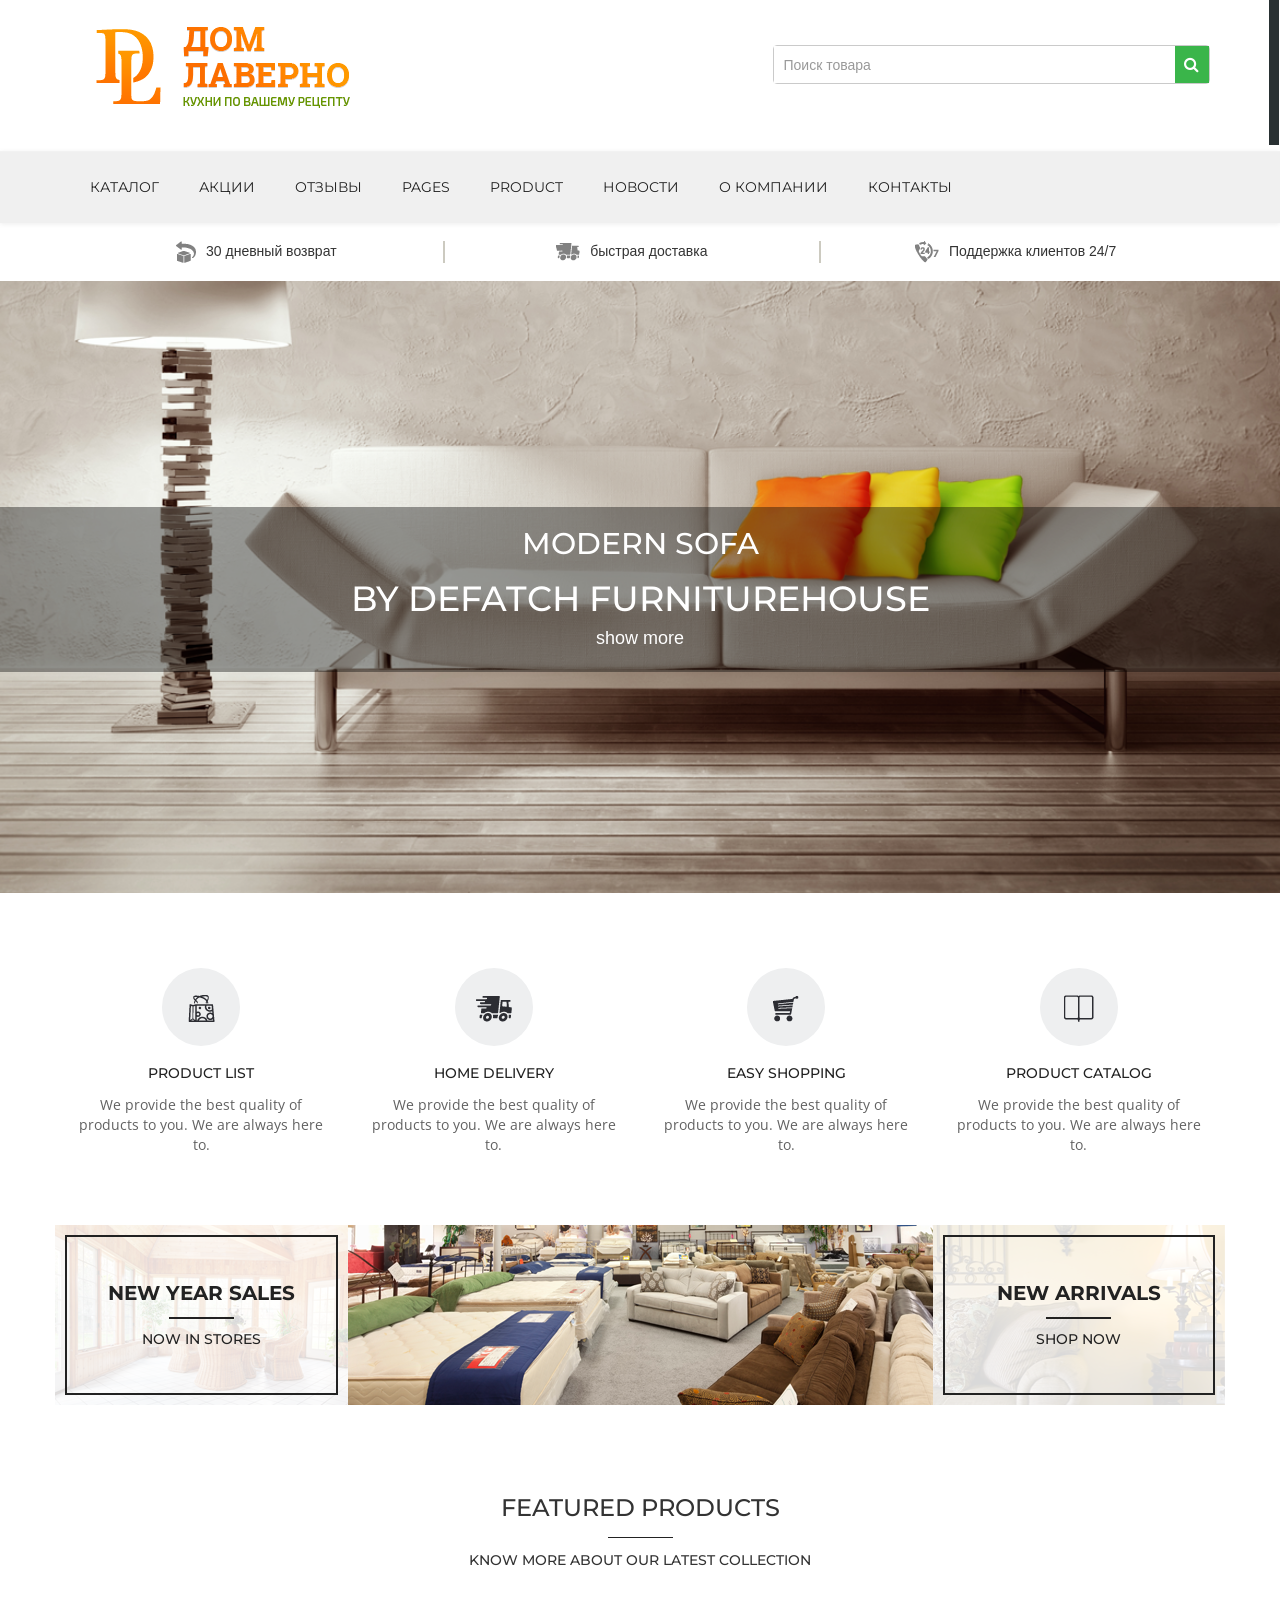
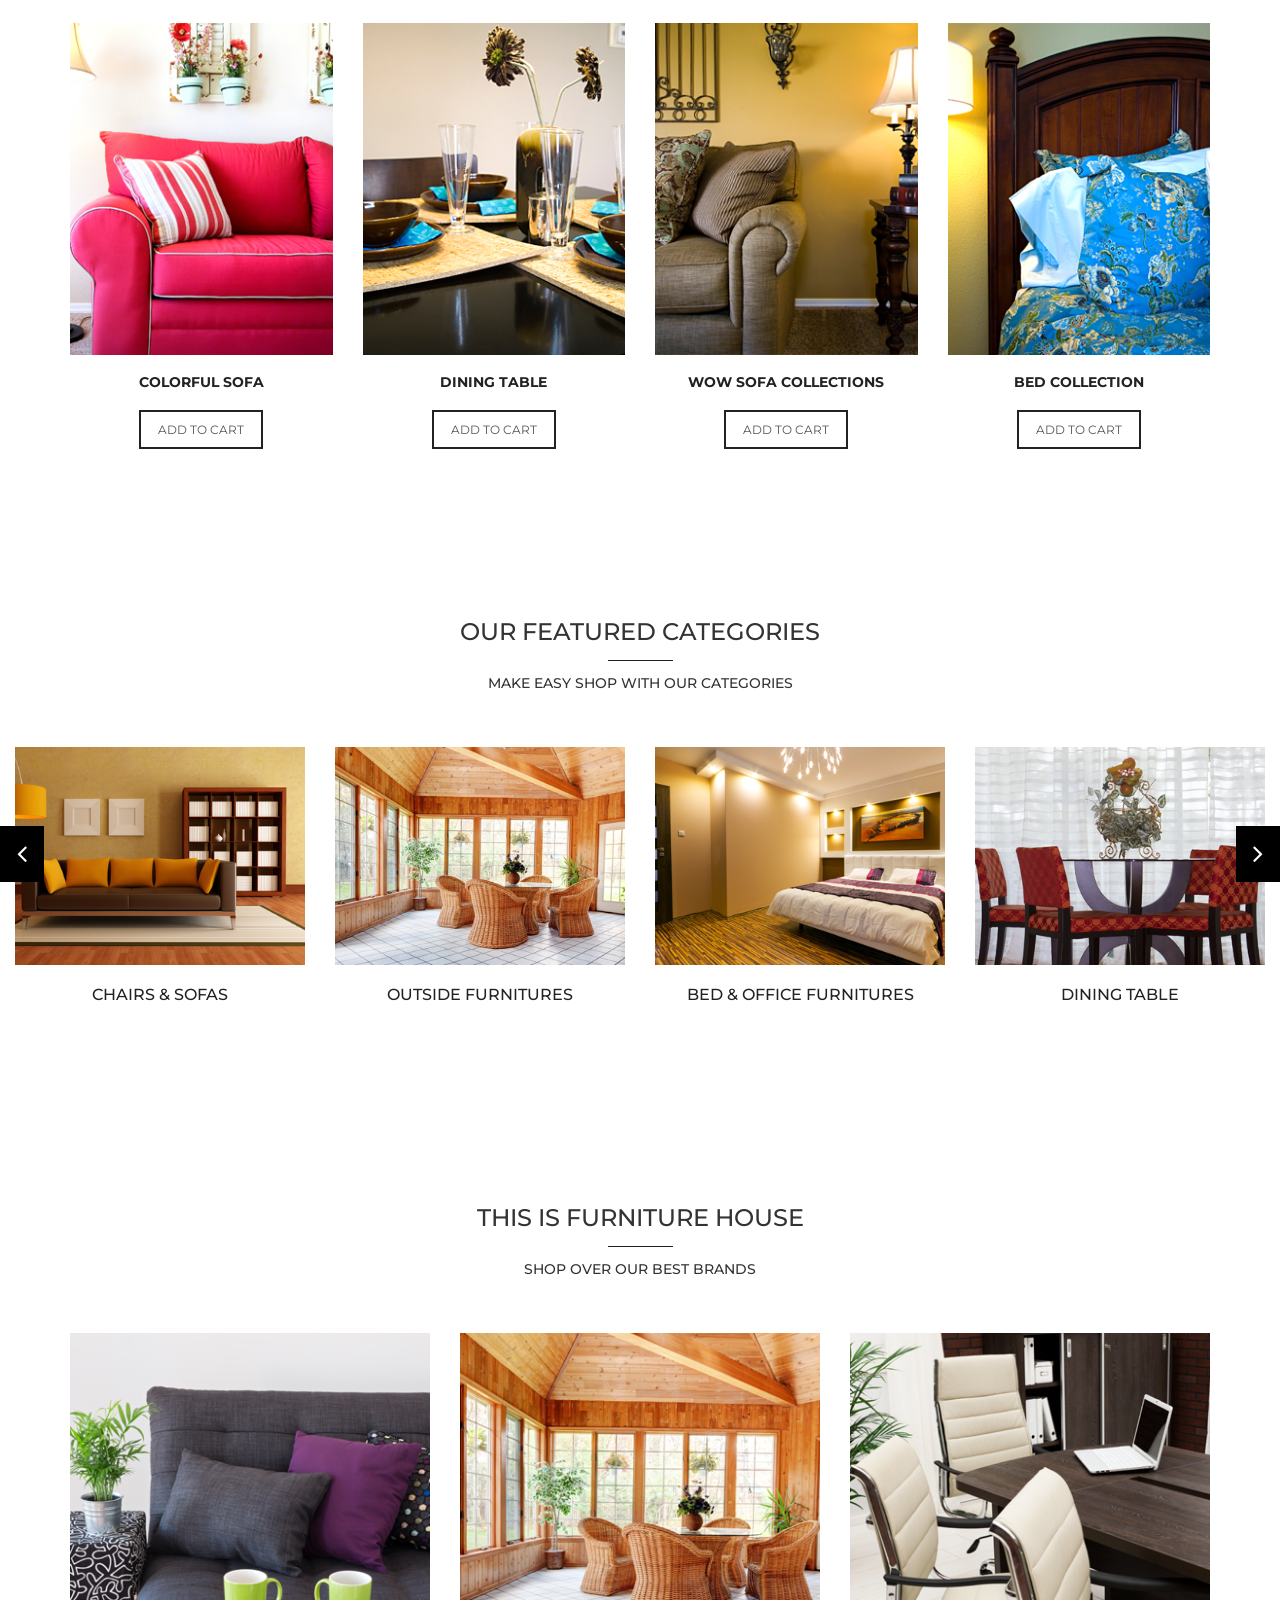
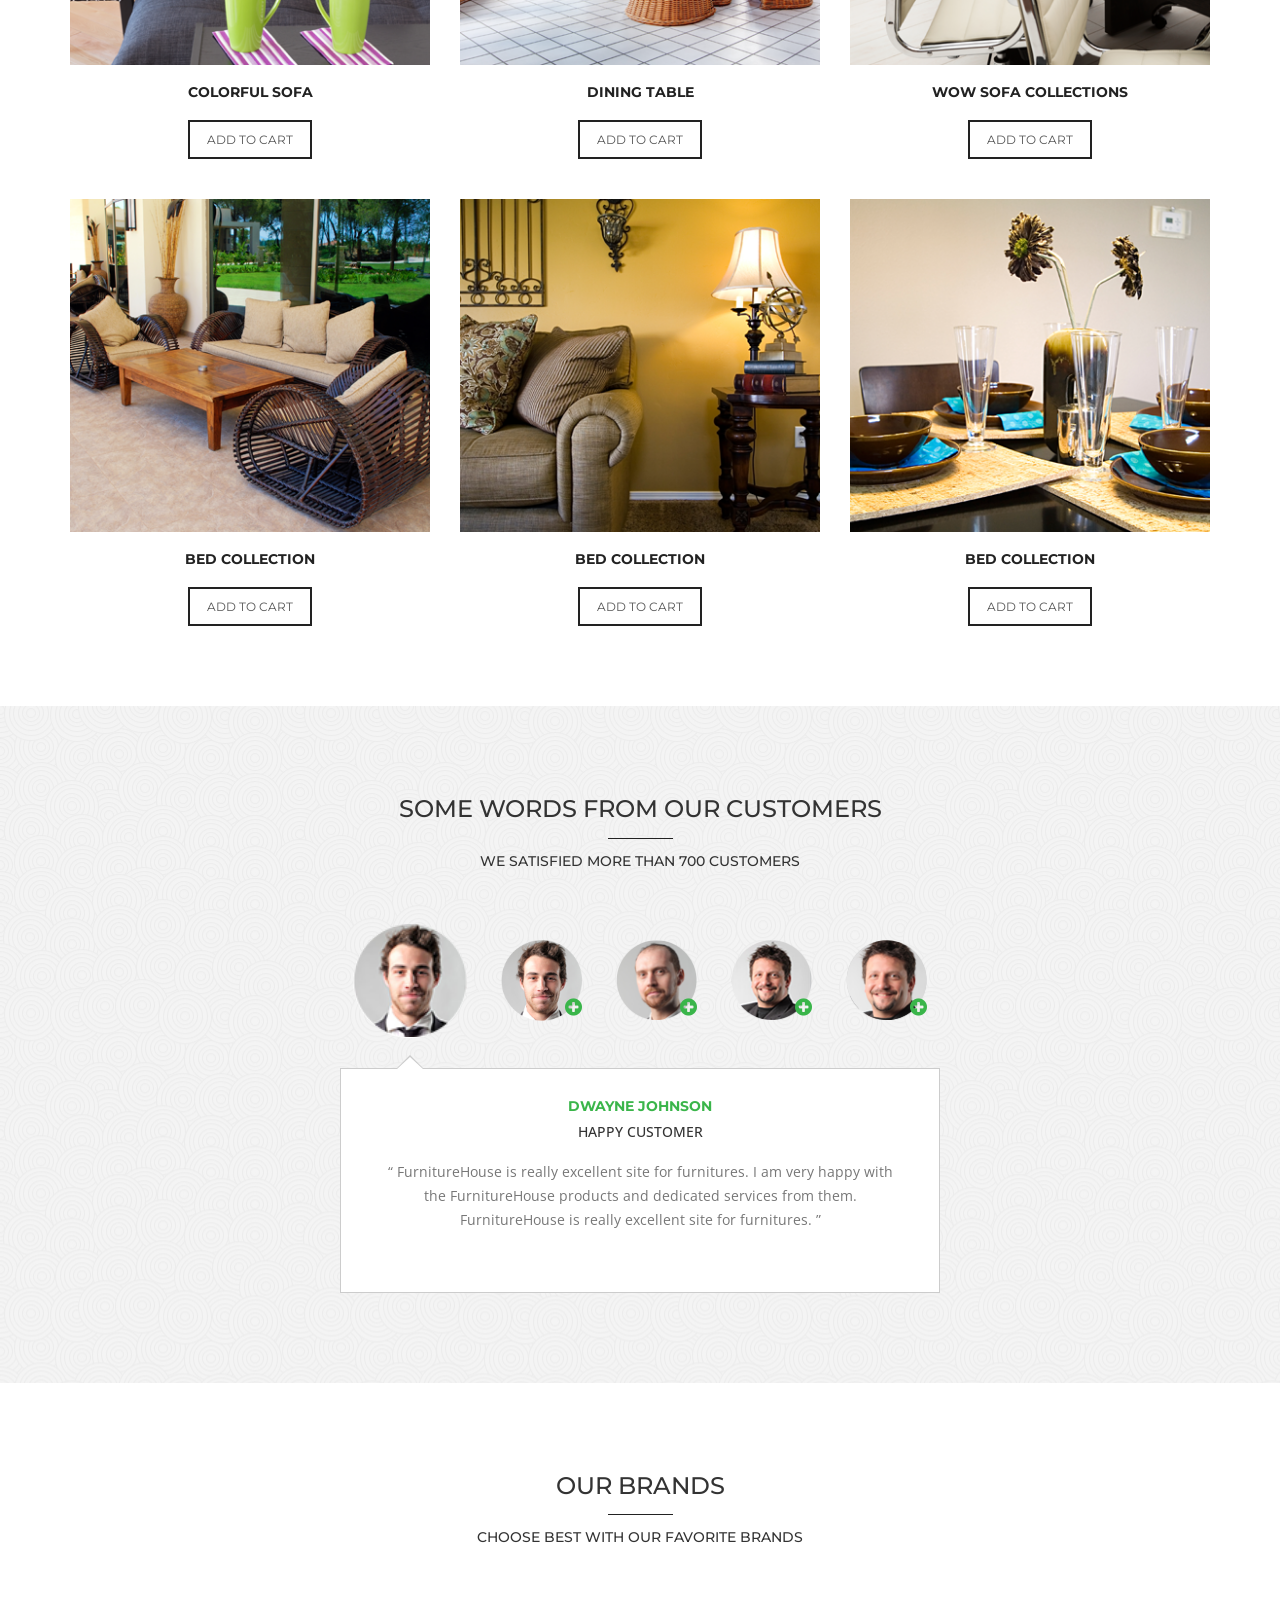
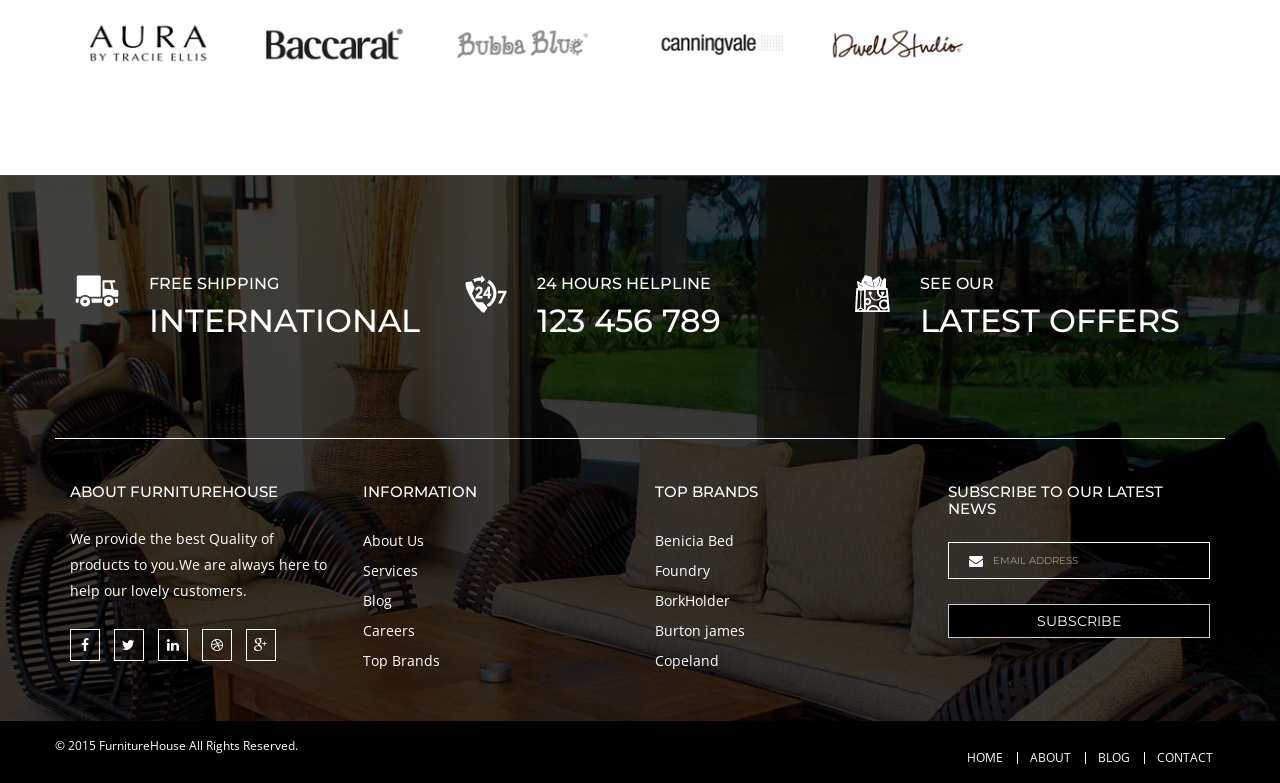
==== commit b19d72e8: "old_version" ====
--- a/index.html
+++ b/index.html
@@ -119,7 +119,7 @@
                 <!-- Brand and toggle get grouped for better mobile display -->
                 <div class="navbar-header">
                     <button type="button" class="navbar-toggle collapsed" data-toggle="collapse" data-target="#mainNav">
-                        <i class="fa fa-bars"></i> меню
+                        <i class="fa fa-bars"></i> Navigation
                     </button>
                 </div>
 
@@ -253,32 +253,32 @@
         <div class="row sliderCont flexslider m0">
             <ul class="slides nav">
                 <li>
-                    <img src="images/slider/1.1.png" alt="">
+                    <img src="images/slider/1.png" alt="">
                     <div class="text_lines row m0">
                         <div class="container p0">
-                            <h3>современная кухня</h3>
-                            <h2>МДФ краска перламутр</h2>
-                            <a href="single-product.html"><h4><span class="button_next"> Перейти </span></h4></a>
+                            <h3>Modern sofa</h3>
+                            <h2>By defatch furniturehouse</h2>
+                            <a href="#"><h4>show more</h4></a>
                         </div>
                     </div> <!--Text Lines-->
                 </li>
                 <li>
-                    <img src="images/slider/2.2.png" alt="">
+                    <img src="images/slider/2.png" alt="">
                     <div class="text_lines row m0">
                         <div class="container p0">
-                            <h3>современная кухня</h3>
-                            <h2>из ДСП от "дом лаверно"</h2>
-                            <a href="product2.html"><h4><span class="button_next"> Перейти </span></h4></a>
+                            <h3>Modern sofa</h3>
+                            <h2>By defatch furniturehouse</h2>
+                            <a href="#"><h4>show more</h4></a>
                         </div>
                     </div> <!--Text Lines-->
                 </li>
                 <li>
-                    <img src="images/slider/3.3.png" alt="">
+                    <img src="images/slider/3.png" alt="">
                     <div class="text_lines row m0">
                         <div class="container p0">
-                            <h3>современная кухня</h3>
-                            <h2>На любой вкус от "дом лаверно"</h2>
-                            <a href="product.html"><h4><span class="button_next"> Перейти </span></h4></a>
+                            <h3>Modern sofa</h3>
+                            <h2>By defatch furniturehouse</h2>
+                            <a href="#"><h4>show more</h4></a>
                         </div>
                     </div> <!--Text Lines-->
                 </li>
@@ -291,88 +291,77 @@
             <div class="row text-center">
                 <div class="col-sm-3 coreFeature">
                     <div class="row m0 coreFeatureInner">
-                        <div class="row m0 icon circle"><img src="images/icons/homeB2.png" alt=""></div>
-                        <h5>Гибкие условия</h5>
-                        <p>Этот текст предназначен для примера</p>
+                        <div class="row m0 icon circle"><img src="images/icons/shopping-bag.png" alt=""></div>
+                        <h5>product list</h5>
+                        <p>We provide the best quality of products to you. We are always here to.</p>
                     </div>
                 </div>
                 <div class="col-sm-3 coreFeature">
                     <div class="row m0 coreFeatureInner">
                         <div class="row m0 icon circle"><img src="images/icons/car2.png" alt=""></div>
-                        <h5>Доставка надом</h5>
-                        <p>Этот текст предназначен для примера</p>
+                        <h5>home delivery</h5>
+                        <p>We provide the best quality of products to you. We are always here to.</p>
                     </div>
                 </div>
                 <div class="col-sm-3 coreFeature">
                     <div class="row m0 coreFeatureInner">
                         <div class="row m0 icon circle"><img src="images/icons/cart2.png" alt=""></div>
-                        <h5>Большой ассортимент</h5>
-                        <p>Этот текст предназначен для примера</p>
+                        <h5>easy shopping</h5>
+                        <p>We provide the best quality of products to you. We are always here to.</p>
                     </div>
                 </div>
                 <div class="col-sm-3 coreFeature">
                     <div class="row m0 coreFeatureInner">
                         <div class="row m0 icon circle"><img src="images/icons/catalog.png" alt=""></div>
-                        <h5>Удобный каталог товаров</h5>
-                        <p>Этот текст предназначен для примера</p>
+                        <h5>product catalog</h5>
+                        <p>We provide the best quality of products to you. We are always here to.</p>
                     </div>
                 </div>
             </div>
         </div>
     </section> <!--Shop Core Feature-->
     
-       <section id="homeBanners2" class="row">
+    <section id="homeBanners" class="row">
         <div class="container">
-            <div class="row">
-                <div class="col-sm-4">
-                    <div class="row m0 newArrivals">
-                        <img src="images/banner/homeBanner4.png" alt="">
-                        <div class="row m0 newArrivalsBox">                            
-                            <div class="row m0 newArrivalsBoxInner">
-                                <h3 class="heading">новая коллекция</h3>
-                                <a href="product2.html">Перейти <i class="fa fa-angle-right"></i></a>
-                            </div>
-                        </div>
-                    </div>
-                </div>
-                <div class="col-sm-4">
-                    <div class="row m0 newYearSale">
-                        <h5><span>с 1 по 25 апреля</span></h5>
-                        <h2 class="heading">Распродажа</h2>
-                        <h3 class="heading">10% на всё</h3>
-                    </div>
-                    <div class="row m0 endYearSale">
-                        <img src="images/banner/homeBanner6.png" alt="">
-                        <div class="endYearSaleBox row m0 ">
-                            <div class="endYearSaleBoxInner row m0">
-                                <h5>ДСП EGGER</h5>
-                                <h2 class="heading">15% скидка</h2>
-                                <h6 class="heading">до конца апреля</h6>
-                            </div>
-                        </div>
-                    </div>
-                </div>
-                <div class="col-sm-4">
-                    <div class="row m0 factoryOutlet">
-                        <img src="images/banner/homeBanner5.png" alt="">
-                        <div class="row m0 factoryOutletBox">
-                            <div class="row m0 factoryOutletBoxInner">
-                                <!-- <span>популярная категория</span> -->
-                                <h3 class="heading">популярная категория</h3>
-                                <a href="product2.html">Перейти <i class="fa fa-angle-right"></i></a>
-                            </div>
-                        </div>
-                    </div>
-                </div>
-            </div>
-        </div>
-    </section>
+            <div class="row text-center">
+                <a href="product.html">
+                    <div class="col-sm-3 homeBanner">
+                        <div class="row">
+                            <img src="images/banner/homeBanner1.png" alt="" class="bgImage">
+                            <div class="row m0 bannerTextArea">
+                                <div class="row m0 bannerTextAreaInner">
+                                    <h4>new year sales</h4>
+                                    <h5>now in stores</h5>
+                                </div>
+                            </div>
+                        </div>
+                    </div>
+                    <div class="col-sm-6 homeBanner">
+                        <div class="row">
+                            <img src="images/banner/homeBanner2.png" alt="" class="bgImage">
+                        </div>
+                    </div>
+                    <div class="col-sm-3 homeBanner">
+                        <div class="row">
+                            <img src="images/banner/homeBanner3.png" alt="" class="bgImage">
+                            <div class="row m0 bannerTextArea">
+                                <div class="row m0 bannerTextAreaInner">
+                                    <h4>new arrivals</h4>
+                                    <h5>shop now</h5>
+                                </div>
+                            </div>
+                        </div>
+                    </div>
+                </a>
+            </div>
+        </div>
+    </section> <!--Banner-->
     
     <section id="featureProducts" class="row contentRowPad">
         <div class="container">
             <div class="row sectionTitle">
-                <h3>ПОПУЛЯРНЫЕ КУХНИ</h3>
-                <h5>Этот текст предназначен для примера</h5>
+                <h3>featured products</h3>
+                <h5>know more about our latest collection</h5>
             </div>
             <div class="row">
                 <div class="col-sm-3 product">
@@ -380,28 +369,27 @@
                         <div class="row m0 imgHov">
                             <img src="images/product/1.png" alt="">
                             <div class="row m0 hovArea">
-                                <!-- <div class="row m0 icons">
+                                <div class="row m0 icons">
                                     <ul class="list-inline">
                                         <li><a href="#"><i class="fa fa-heart"></i></a></li>
                                         <li><a href="#"><i class="fa fa-exchange"></i></a></li>
                                         <li><a href="#"><i class="fa fa-expand"></i></a></li>
                                     </ul>                                    
-                                </div> -->
-                               <!--  <div class="row m0 proType"><a href="#">Baccarat</a></div>
+                                </div>
+                                <div class="row m0 proType"><a href="#">Baccarat</a></div>
                                 <div class="row m0 proRating">
                                     <i class="fa fa-star-o"></i>
                                     <i class="fa fa-star-o"></i>
                                     <i class="fa fa-star-o"></i>
                                     <i class="fa fa-star-o"></i>
                                     <i class="fa fa-star-o"></i>
-                                </div> -->
+                                </div>
                                 <div class="row m0 proPrice"><i class="fa fa-usd"></i>125.00</div>
                             </div>
                         </div>
-                        <div class="row m0 proName"><a href="single-product.html">МДФ пленочный</a></div>
+                        <div class="row m0 proName"><a href="single-product.html">colorful sofa</a></div>
                         <div class="row m0 proBuyBtn">
-                           <!--  <button class="addToCart btn">Перейти</button> -->
-                             <a class="addToCart btn" href="product2.html">Перейти <i class="fa fa-angle-right"></i></a>
+                            <button class="addToCart btn">add to cart</button>
                         </div>
                     </div>
                 </div>
@@ -410,7 +398,7 @@
                         <div class="row m0 imgHov">
                             <img src="images/product/2.png" alt="">
                             <div class="row m0 hovArea">
-                                <!-- <div class="row m0 icons">
+                                <div class="row m0 icons">
                                     <ul class="list-inline">
                                         <li><a href="#"><i class="fa fa-heart"></i></a></li>
                                         <li><a href="#"><i class="fa fa-exchange"></i></a></li>
@@ -424,14 +412,13 @@
                                     <i class="fa fa-star-o"></i>
                                     <i class="fa fa-star-o"></i>
                                     <i class="fa fa-star-o"></i>
-                                </div> -->
+                                </div>
                                 <div class="row m0 proPrice"><i class="fa fa-usd"></i>125.00</div>
                             </div>
                         </div>
-                        <div class="row m0 proName"><a href="single-product.html">Пластик ARPA</a></div>
+                        <div class="row m0 proName"><a href="single-product.html">Dining table</a></div>
                         <div class="row m0 proBuyBtn">
-                            <!-- <a class="addToCart btn" href="#">add to cart</a> -->
-                            <a class="addToCart btn" href="product2.html">Перейти <i class="fa fa-angle-right"></i></a>
+                            <a class="addToCart btn" href="#">add to cart</a>
                         </div>
                     </div>
                 </div>
@@ -440,7 +427,7 @@
                         <div class="row m0 imgHov">
                             <img src="images/product/3.png" alt="">
                             <div class="row m0 hovArea">
-                               <!--  <div class="row m0 icons">
+                                <div class="row m0 icons">
                                     <ul class="list-inline">
                                         <li><a href="#"><i class="fa fa-heart"></i></a></li>
                                         <li><a href="#"><i class="fa fa-exchange"></i></a></li>
@@ -454,14 +441,13 @@
                                     <i class="fa fa-star-o"></i>
                                     <i class="fa fa-star-o"></i>
                                     <i class="fa fa-star-o"></i>
-                                </div> -->
+                                </div>
                                 <div class="row m0 proPrice"><i class="fa fa-usd"></i>125.00</div>
                             </div>
                         </div>
-                        <div class="row m0 proName"><a href="single-product.html">пластик ABET</a></div>
+                        <div class="row m0 proName"><a href="single-product.html">wow sofa collections</a></div>
                         <div class="row m0 proBuyBtn">
-                            <!-- <button class="addToCart btn">add to cart</button> -->
-                            <a class="addToCart btn" href="product2.html">Перейти <i class="fa fa-angle-right"></i></a>
+                            <button class="addToCart btn">add to cart</button>
                         </div>
                     </div>
                 </div>
@@ -470,7 +456,7 @@
                         <div class="row m0 imgHov">
                             <img src="images/product/4.png" alt="">
                             <div class="row m0 hovArea">
-                               <!--  <div class="row m0 icons">
+                                <div class="row m0 icons">
                                     <ul class="list-inline">
                                         <li><a href="#"><i class="fa fa-heart"></i></a></li>
                                         <li><a href="#"><i class="fa fa-exchange"></i></a></li>
@@ -484,14 +470,13 @@
                                     <i class="fa fa-star-o"></i>
                                     <i class="fa fa-star-o"></i>
                                     <i class="fa fa-star-o"></i>
-                                </div> -->
+                                </div>
                                 <div class="row m0 proPrice"><i class="fa fa-usd"></i>125.00</div>
                             </div>
                         </div>
-                        <div class="row m0 proName"><a href="single-product.html">ДСП KRONO</a></div>
+                        <div class="row m0 proName"><a href="single-product.html">bed collection</a></div>
                         <div class="row m0 proBuyBtn">
-                            <!-- <button class="addToCart btn">add to cart</button> -->
-                            <a class="addToCart btn" href="product2.html">Перейти <i class="fa fa-angle-right"></i></a>
+                            <button class="addToCart btn">add to cart</button>
                         </div>
                     </div>
                 </div>
@@ -501,72 +486,54 @@
     
     <section id="featureCategory" class="row contentRowPad">
         <div class="row m0 sectionTitle">
-            <h3>Наши работы</h3>
-            <h5>Этот текст предназначен для примера</h5>
+            <h3>our featured categories</h3>
+            <h5>make easy shop with our categories</h5>
         </div>
         <div class="owl-carousel featureCats row m0">
             <div class="item">
                 <div class="row m0 imgHov">
                     <img src="images/product/category/1.png" alt="">
                     <div class="row m0 hovArea">
-                        <a href="product.html">Посмотреть</a>
-                    </div>
-                </div>
-                <a href="product.html"><h4>МДФ ПЛЕНОЧНЫЙ</h4></a>
+                        <i class="fa fa-heart-o"></i><br><h4>11 items</h4><a href="product.html">shop now</a>
+                    </div>
+                </div>
+                <a href="product.html"><h4>chairs &amp; sofas</h4></a>
             </div>
             <div class="item">
                 <div class="row m0 imgHov">
                     <img src="images/product/category/2.png" alt="">
                     <div class="row m0 hovArea">
-                        <a href="product.html">Посмотреть</a>
-                    </div>
-                </div>
-                <a href="product.html"><h4>МДФ ПЛЕНОЧНЫЙ</h4></a>
+                        <i class="fa fa-heart-o"></i><br><h4>21 items</h4><a href="product.html">shop now</a>
+                    </div>
+                </div>
+                <a href="product.html"><h4>outside furnitures</h4></a>
             </div>
             <div class="item">
                 <div class="row m0 imgHov">
                     <img src="images/product/category/3.png" alt="">
                     <div class="row m0 hovArea">
-                        <a href="product.html">Посмотреть</a>
-                    </div>
-                </div>
-                <a href="product.html"><h4>МДФ ПЛЕНОЧНЫЙ</h4></a>
+                        <i class="fa fa-heart-o"></i><br><h4>30 items</h4><a href="product.html">shop now</a>
+                    </div>
+                </div>
+                <a href="product.html"><h4>bed &amp; office furnitures</h4></a>
             </div>
             <div class="item">
                 <div class="row m0 imgHov">
                     <img src="images/product/category/4.png" alt="">
                     <div class="row m0 hovArea">
-                        <a href="product.html">Посмотреть</a>
-                    </div>
-                </div>
-                <a href="product.html"><h4>МДФ ПЛЕНОЧНЫЙ</h4></a>
+                        <i class="fa fa-heart-o"></i><br><h4>55 items</h4><a href="product.html">shop now</a>
+                    </div>
+                </div>
+                <a href="product.html"><h4>dining table</h4></a>
             </div>
             <div class="item">
                 <div class="row m0 imgHov">
-                    <img src="images/product/category/5.png" alt="">
+                    <img src="images/product/category/2.png" alt="">
                     <div class="row m0 hovArea">
-                        <a href="product.html">Посмотреть</a>
-                    </div>
-                </div>
-                <a href="product.html"><h4>МДФ ПЛЕНОЧНЫЙ</h4></a>
-            </div>
-            <div class="item">
-                <div class="row m0 imgHov">
-                    <img src="images/product/category/6.png" alt="">
-                    <div class="row m0 hovArea">
-                        <a href="product.html">Посмотреть</a>
-                    </div>
-                </div>
-                <a href="product.html"><h4>МДФ ПЛЕНОЧНЫЙ</h4></a>
-            </div>
-            <div class="item">
-                <div class="row m0 imgHov">
-                    <img src="images/product/category/7.png" alt="">
-                    <div class="row m0 hovArea">
-                        <a href="product.html">Посмотреть</a>
-                    </div>
-                </div>
-                <a href="product.html"><h4>МДФ ПЛЕНОЧНЫЙ</h4></a>
+                        <i class="fa fa-heart-o"></i><br><h4>21 items</h4><a href="product.html">shop now</a>
+                    </div>
+                </div>
+                <a href="product.html"><h4>outside furnitures</h4></a>
             </div>
         </div>
     </section> <!--Feature Categories-->
@@ -574,8 +541,8 @@
     <section id="furnitureHouse" class="row contentRowPad">
         <div class="container">
             <div class="row sectionTitle">
-                <h3>Новое поступление</h3>
-                <h5>Этот текст предназначен для примера</h5>
+                <h3>this is furniture house</h3>
+                <h5>shop over our best brands</h5>
             </div>
             <div class="row">
                 <div class="col-sm-4 product">
@@ -583,7 +550,7 @@
                         <div class="row m0 imgHov">
                             <img src="images/product/5.png" alt="">
                             <div class="row m0 hovArea">
-                               <!--  <div class="row m0 icons">
+                                <div class="row m0 icons">
                                     <ul class="list-inline">
                                         <li><a href="#"><i class="fa fa-heart"></i></a></li>
                                         <li><a href="#"><i class="fa fa-exchange"></i></a></li>
@@ -597,14 +564,13 @@
                                     <i class="fa fa-star-o"></i>
                                     <i class="fa fa-star-o"></i>
                                     <i class="fa fa-star-o"></i>
-                                </div> -->
+                                </div>
                                 <div class="row m0 proPrice"><i class="fa fa-usd"></i>455.00</div>
                             </div>
                         </div>
-                        <div class="row m0 proName"><a href="single-product.html">ПЛАСТИК ARPA</a></div>
+                        <div class="row m0 proName"><a href="single-product.html">colorful sofa</a></div>
                         <div class="row m0 proBuyBtn">
-                            <a class="addToCart btn" href="single-product.html">Перейти <i class="fa fa-angle-right"></i></a>
-
+                            <button class="addToCart btn">add to cart</button>
                         </div>
                     </div>
                 </div>
@@ -613,7 +579,7 @@
                         <div class="row m0 imgHov">
                             <img src="images/product/6.png" alt="">
                             <div class="row m0 hovArea">
-                                <!-- <div class="row m0 icons">
+                                <div class="row m0 icons">
                                     <ul class="list-inline">
                                         <li><a href="#"><i class="fa fa-heart"></i></a></li>
                                         <li><a href="#"><i class="fa fa-exchange"></i></a></li>
@@ -627,13 +593,13 @@
                                     <i class="fa fa-star-o"></i>
                                     <i class="fa fa-star-o"></i>
                                     <i class="fa fa-star-o"></i>
-                                </div> -->
+                                </div>
                                 <div class="row m0 proPrice"><i class="fa fa-usd"></i>830.00</div>
                             </div>
                         </div>
-                        <div class="row m0 proName"><a href="single-product.html">ПЛАСТИК ARPA</a></div>
+                        <div class="row m0 proName"><a href="single-product.html">Dining table</a></div>
                         <div class="row m0 proBuyBtn">
-                            <a class="addToCart btn" href="single-product.html">Перейти <i class="fa fa-angle-right"></i></a>
+                            <a class="addToCart btn" href="#">add to cart</a>
                         </div>
                     </div>
                 </div>
@@ -642,7 +608,7 @@
                         <div class="row m0 imgHov">
                             <img src="images/product/7.png" alt="">
                             <div class="row m0 hovArea">
-                                <!-- <div class="row m0 icons">
+                                <div class="row m0 icons">
                                     <ul class="list-inline">
                                         <li><a href="#"><i class="fa fa-heart"></i></a></li>
                                         <li><a href="#"><i class="fa fa-exchange"></i></a></li>
@@ -656,13 +622,13 @@
                                     <i class="fa fa-star-o"></i>
                                     <i class="fa fa-star-o"></i>
                                     <i class="fa fa-star-o"></i>
-                                </div> -->
+                                </div>
                                 <div class="row m0 proPrice"><i class="fa fa-usd"></i>525.00</div>
                             </div>
                         </div>
-                        <div class="row m0 proName"><a href="single-product.html">ПЛАСТИК ARPA</a></div>
+                        <div class="row m0 proName"><a href="single-product.html">wow sofa collections</a></div>
                         <div class="row m0 proBuyBtn">
-                            <a class="addToCart btn" href="single-product.html">Перейти <i class="fa fa-angle-right"></i></a>
+                            <button class="addToCart btn">add to cart</button>
                         </div>
                     </div>
                 </div>
@@ -671,7 +637,7 @@
                         <div class="row m0 imgHov">
                             <img src="images/product/8.png" alt="">
                             <div class="row m0 hovArea">
-                                <!-- <div class="row m0 icons">
+                                <div class="row m0 icons">
                                     <ul class="list-inline">
                                         <li><a href="#"><i class="fa fa-heart"></i></a></li>
                                         <li><a href="#"><i class="fa fa-exchange"></i></a></li>
@@ -685,13 +651,13 @@
                                     <i class="fa fa-star-o"></i>
                                     <i class="fa fa-star-o"></i>
                                     <i class="fa fa-star-o"></i>
-                                </div> -->
+                                </div>
                                 <div class="row m0 proPrice"><i class="fa fa-usd"></i>1025.00</div>
                             </div>
                         </div>
-                        <div class="row m0 proName"><a href="single-product.html">ПЛАСТИК ARPA</a></div>
+                        <div class="row m0 proName"><a href="single-product.html">bed collection</a></div>
                         <div class="row m0 proBuyBtn">
-                            <a class="addToCart btn" href="single-product.html">Перейти <i class="fa fa-angle-right"></i></a>
+                            <button class="addToCart btn">add to cart</button>
                         </div>
                     </div>
                 </div>
@@ -700,7 +666,7 @@
                         <div class="row m0 imgHov">
                             <img src="images/product/9.png" alt="">
                             <div class="row m0 hovArea">
-                               <!--  <div class="row m0 icons">
+                                <div class="row m0 icons">
                                     <ul class="list-inline">
                                         <li><a href="#"><i class="fa fa-heart"></i></a></li>
                                         <li><a href="#"><i class="fa fa-exchange"></i></a></li>
@@ -714,13 +680,13 @@
                                     <i class="fa fa-star-o"></i>
                                     <i class="fa fa-star-o"></i>
                                     <i class="fa fa-star-o"></i>
-                                </div> -->
+                                </div>
                                 <div class="row m0 proPrice"><i class="fa fa-usd"></i>725.00</div>
                             </div>
                         </div>
-                        <div class="row m0 proName"><a href="single-product.html">ПЛАСТИК ARPA</a></div>
+                        <div class="row m0 proName"><a href="single-product.html">bed collection</a></div>
                         <div class="row m0 proBuyBtn">
-                            <a class="addToCart btn" href="single-product.html">Перейти <i class="fa fa-angle-right"></i></a>
+                            <button class="addToCart btn">add to cart</button>
                         </div>
                     </div>
                 </div>
@@ -729,7 +695,7 @@
                         <div class="row m0 imgHov">
                             <img src="images/product/10.png" alt="">
                             <div class="row m0 hovArea">
-                                <!-- <div class="row m0 icons">
+                                <div class="row m0 icons">
                                     <ul class="list-inline">
                                         <li><a href="#"><i class="fa fa-heart"></i></a></li>
                                         <li><a href="#"><i class="fa fa-exchange"></i></a></li>
@@ -743,13 +709,13 @@
                                     <i class="fa fa-star-o"></i>
                                     <i class="fa fa-star-o"></i>
                                     <i class="fa fa-star-o"></i>
-                                </div> -->
+                                </div>
                                 <div class="row m0 proPrice"><i class="fa fa-usd"></i>825.00</div>
                             </div>
                         </div>
-                        <div class="row m0 proName"><a href="single-product.html">ПЛАСТИК ARPA</a></div>
+                        <div class="row m0 proName"><a href="single-product.html">bed collection</a></div>
                         <div class="row m0 proBuyBtn">
-                           <a class="addToCart btn" href="single-product.html">Перейти <i class="fa fa-angle-right"></i></a>
+                            <button class="addToCart btn">add to cart</button>
                         </div>
                     </div>
                 </div>
@@ -760,8 +726,8 @@
     <section id="testimonialTabs" class="row contentRowPad">
         <div class="container">
             <div class="row sectionTitle">
-                <h3>Отзывы наших клиентов</h3>
-                <h5>Этот текст предназначен для примера</h5>
+                <h3>some words from our customers</h3>
+                <h5>we satisfied more than 700 customers</h5>
             </div>
             <div class="row">
                 <ul class="nav nav-tabs" role="tablist" id="testiTab">
@@ -784,29 +750,29 @@
 
                 <div class="tab-content testiTabContent">
                     <div role="tabpanel" class="tab-pane active" id="testi1">
-                        <h5 class="customerName">"Эдуарт Тимко"</h5>
-                        <h5 class="customerType">WEB-разработчик</h5>
-                        <p>“ Долго решались на кухню под заказ, думали, что по стоимости получится дороже стандартного готового гарнитура. Сомнения были напрасными. В «Мебель-ЗОВ» дизайнер создал компактную кухню под наше сложное кухонное помещение. Это был первый опыт индивидуального создания мебели, и он оправдал себя. Оказывается, все дело в профессионалах, которые могут делать качественную мебель по доступным ценам ”</p>
+                        <h5 class="customerName">Dwayne johnson</h5>
+                        <h5 class="customerType">happy customer</h5>
+                        <p>“ FurnitureHouse is really excellent site for furnitures. I am very happy with the FurnitureHouse products and dedicated services from them. FurnitureHouse is really excellent site for furnitures. ”</p>
                     </div>
                     <div role="tabpanel" class="tab-pane" id="testi2">
-                        <h5 class="customerName">Артём Ларин</h5>
-                        <h5 class="customerType">Физик</h5>
-                        <p>“ По работе сталкиваюсь со многими компаниями мебели. « laverno » в приоритете. Они как то всегда на шаг впереди остальных. И доставка быстрая, и территория сотрудничества открывает для меня новые возможности. Логистику поддерживают на таком уровне, что многих проблем со сроками и транспортировкой не возникает вообще. Продукция только фабричная. Так что ребята молодцы ”</p>
+                        <h5 class="customerName">Dwayne johnson</h5>
+                        <h5 class="customerType">happy customer</h5>
+                        <p>“ FurnitureHouse is really excellent site for furnitures. I am very happy with the FurnitureHouse products and dedicated services from them. FurnitureHouse is really excellent site for furnitures. ”</p>
                     </div>
                     <div role="tabpanel" class="tab-pane" id="testi3">
-                        <h5 class="customerName">Юрий Кац</h5>
-                        <h5 class="customerType">Фитнес тренер</h5>
-                        <p>“ Долго решались на кухню под заказ, думали, что по стоимости получится дороже стандартного готового гарнитура. Сомнения были напрасными. В «Мебель-ЗОВ» дизайнер создал компактную кухню под наше сложное кухонное помещение. Это был первый опыт индивидуального создания мебели, и он оправдал себя. Оказывается, все дело в профессионалах, которые могут делать качественную мебель по доступным ценам  ”</p>
+                        <h5 class="customerName">Dwayne johnson</h5>
+                        <h5 class="customerType">happy customer</h5>
+                        <p>“ FurnitureHouse is really excellent site for furnitures. I am very happy with the FurnitureHouse products and dedicated services from them. FurnitureHouse is really excellent site for furnitures. ”</p>
                     </div>
                     <div role="tabpanel" class="tab-pane" id="testi4">
-                        <h5 class="customerName">Вячаслав Лазарев</h5>
-                        <h5 class="customerType">Менеджер</h5>
-                        <p>“ По работе сталкиваюсь со многими компаниями мебели. « laverno » в приоритете. Они как то всегда на шаг впереди остальных. И доставка быстрая, и территория сотрудничества открывает для меня новые возможности. Логистику поддерживают на таком уровне, что многих проблем со сроками и транспортировкой не возникает вообще. Продукция только фабричная. Так что ребята молодцы ”</p>
+                        <h5 class="customerName">Dwayne johnson</h5>
+                        <h5 class="customerType">happy customer</h5>
+                        <p>“ FurnitureHouse is really excellent site for furnitures. I am very happy with the FurnitureHouse products and dedicated services from them. FurnitureHouse is really excellent site for furnitures. ”</p>
                     </div>
                     <div role="tabpanel" class="tab-pane" id="testi5">
-                        <h5 class="customerName">Сергей Простов</h5>
-                        <h5 class="customerType">Врачь</h5>
-                        <p>“ Долго решались на кухню под заказ, думали, что по стоимости получится дороже стандартного готового гарнитура. Сомнения были напрасными. В «Мебель-ЗОВ» дизайнер создал компактную кухню под наше сложное кухонное помещение. Это был первый опыт индивидуального создания мебели, и он оправдал себя. Оказывается, все дело в профессионалах, которые могут делать качественную мебель по доступным ценам  ”</p>
+                        <h5 class="customerName">Dwayne johnson</h5>
+                        <h5 class="customerType">happy customer</h5>
+                        <p>“ FurnitureHouse is really excellent site for furnitures. I am very happy with the FurnitureHouse products and dedicated services from them. FurnitureHouse is really excellent site for furnitures. ”</p>
                     </div>
                 </div>
             </div>
@@ -816,8 +782,8 @@
     <section id="brands" class="row contentRowPad">
         <div class="container">
             <div class="row sectionTitle">
-                <h3>Наши портнёры</h3>
-                <h5>Этот текст предназначен для примера</h5>
+                <h3>our brands</h3>
+                <h5>choose best with our favorite brands</h5>
             </div>
             <div class="row brands">                
                 <ul class="nav navbar-nav">
@@ -839,8 +805,8 @@
                         <div class="media">
                             <div class="media-left icon"><img src="images/icons/car3.png" alt=""></div>
                             <div class="media-body texts">
-                                <h4>закажите доставку </h4>
-                                <h2>ДОМОЙ</h2>
+                                <h4>free shipping</h4>
+                                <h2>International</h2>
                             </div>
                         </div>
                     </div>
@@ -848,9 +814,8 @@
                         <div class="media m0">
                             <div class="media-left icon"><img src="images/icons/tel24-7_2.png" alt=""></div>
                             <div class="media-body texts">
-                                <h4>Позвоните нам</h4>
-                                <h2>+375 44 123 12 12</h2>
-                                <h2>+375 44 123 12 12</h2>
+                                <h4>24 hours helpline</h4>
+                                <h2>123 456 789</h2>
                             </div>
                         </div>
                     </div>
@@ -858,8 +823,8 @@
                         <div class="media m0">
                             <div class="media-left icon"><img src="images/icons/shopping-bag2.png" alt=""></div>
                             <div class="media-body texts">
-                                <h4>Посмотрите наши</h4>
-                                <h2>акции</h2>
+                                <h4>see our</h4>
+                                <h2>latest offers</h2>
                             </div>
                         </div>
                     </div>
@@ -882,19 +847,19 @@
                     </div>
                     <div class="col-sm-3 widget">
                         <div class="row m0">
-                            <h4>Новости</h4>
+                            <h4>information</h4>
                             <ul class="nav">
-                                <li><a href="blog.html">новость 1</a></li>
-                                <li><a href="blog.html">новость 2</a></li>
-                                <li><a href="blog.html">новость 3</a></li>
-                                <li><a href="blog.html">новость 4</a></li>
-                                <li><a href="blog.html">новость 5</a></li>
+                                <li><a href="about.html">About Us</a></li>
+                                <li><a href="services.html">Services</a></li>
+                                <li><a href="blog.html">Blog</a></li>
+                                <li><a href="#">Careers</a></li>
+                                <li><a href="#">Top Brands</a></li>
                             </ul>
                         </div>
                     </div>
                     <div class="col-sm-3 widget">
                         <div class="row m0">
-                            <h4>ТОП ПРОДАЖ</h4>
+                            <h4>top brands</h4>
                             <ul class="nav">
                                 <li><a href="#">Benicia Bed</a></li>
                                 <li><a href="#">Foundry</a></li>
@@ -906,13 +871,13 @@
                     </div>
                     <div class="col-sm-3 widget">
                         <div class="row m0">
-                            <h4>Подписаться на новости "Дом Лаверно"</h4>
+                            <h4>subscribe to our latest news</h4>
                             <form action="subscriptionList.php" method="post" role="form">
                                 <div class="input-group">
                                     <span class="input-group-addon"><i class="fa fa-envelope"></i></span>
-                                    <input type="email" class="form-control" id="subscribeEmail" name="subscribeEmail" placeholder="Ведите EMAIL">
-                                </div>
-                                <input type="submit" class="form-control" value="подписаться" id="submit" name="submit">
+                                    <input type="email" class="form-control" id="subscribeEmail" name="subscribeEmail" placeholder="EMAIL ADDRESS">
+                                </div>
+                                <input type="submit" class="form-control" value="Subscribe" id="submit" name="submit">
                             </form>
                         </div>
                     </div>
@@ -923,15 +888,12 @@
         <div class="row m0 copyRight">
             <div class="container">
                 <div class="row">
-                    <div class="my-disp fleft">&copy; 2018 <a href="index.html">Агентство интернет-маркетинга</a> «Барсуков Медиа»</div>
+                    <div class="fleft">&copy; 2015 <a href="index.html">FurnitureHouse</a> All Rights Reserved.</div>
                     <ul class="nav nav-pills fright">
-                        <li><a href="index.html">Главная</a></li>
-                        <li><a href="product.html">КАТАЛОГ</a></li>
-                        <li><a href="#">Акции</a></li>
-                        <li><a href="#">отзывы</a></li>
-                        <li><a href="blog.html">Новости</a></li>
-                        <li><a href="about.html"> О компании </a></li>
-                        <li><a href="contact.html">Контакты</a></li>
+                        <li><a href="index.html">Home</a></li>
+                        <li><a href="about.html">about</a></li>
+                        <li><a href="blog.html">blog</a></li>
+                        <li><a href="contact.html">contact</a></li>
                     </ul>
                 </div>
             </div>
--- a/css/style.css
+++ b/css/style.css
@@ -899,7 +899,6 @@
 }
 .product .productInner .imgHov img {
   width: 100%;
-  height: 262.5px;
 }
 .product .productInner .imgHov .hovArea {
   position: absolute;
@@ -1007,10 +1006,6 @@
 }
 .product .productInner:hover .imgHov .hovArea .proPrice {
   margin-top: 0;
-  position: absolute;
-  top: 50%;
-  left: 50%;
-  transform: translate(-50%, -50%);
 }
 /*Single Product*/
 .singleProduct .flexslider {
@@ -1208,7 +1203,7 @@
 .product2 .thumbnail {
   padding: 10px;
   border-radius: 0;
-  /*cursor: crosshair;*/
+  cursor: crosshair;
 }
 .product2 .thumbnail .imgHov {
   position: relative;
@@ -1420,10 +1415,6 @@
 }
 .featureCats .item:hover .imgHov .hovArea a {
   margin-bottom: 0;
-  position: absolute;
-  top: 50%;
-  left: 50%;
-  transform: translate(-50%, -50%);
 }
 #featureCat2 {
   background: #f6f6f6;
@@ -1599,13 +1590,13 @@
   float: none;
 }
 #brands .brands ul li {
-  width: 20%;
+  width: 16%;
   padding: 0 15px;
 }
 #brands .brands ul li a {
   line-height: 74px;
-  border: 1px solid #cccccc;
-  padding: 0 10px;
+ 
+  padding: 5px;
   text-align: center;
   border-radius: 0;
   overflow: hidden;
@@ -1641,9 +1632,12 @@
   background: transparent;
   border-color: rgba(58, 181, 74, 0.3);
 }
+
+
+
 /*----------------------------------------------------------------*/
 footer {
-  background: url('../images/footer.jpg') no-repeat scroll center center;
+  background: url('../images/footer.png') no-repeat scroll center 0;
   background-size: cover;
 }
 footer .copyRight {
@@ -1814,7 +1808,7 @@
   position: relative;
 }
 #slider .sliderCont .slides .text_lines {
-  height: 175px;
+  height: 165px;
   background: rgba(0, 0, 0, 0.38);
   color: #FFF;
   position: absolute;
@@ -1834,7 +1828,6 @@
 #slider .sliderCont .slides .text_lines a h4 {
   text-transform: lowercase;
   color: #FFF;
-  padding-top: 10px;
 }
 #slider .sliderCont .flex-direction-nav a {
   height: 165px;
@@ -1851,7 +1844,7 @@
 #slider .sliderCont .flex-direction-nav a i {
   font-size: 35px;
   color: #FFF;
-  line-height: 175px;
+  line-height: 165px;
 }
 #slider .sliderCont .flex-direction-nav a.flex-prev {
   left: -100px;
@@ -3871,20 +3864,4 @@
       display: inline-block;
   }
 
-  .my-disp{
-    display: inline-block;
-  }
-
-  .button_next{
-    font-size:  24px;
-    border:   1px solid ;
-    padding:  3px 7px;
-    transition: .5s;
-  }
-  .button_next:hover{
-    transition: .5s;
-    color:  #000;
-    border:   1px solid #000;
-  }
-
 /*end my*/
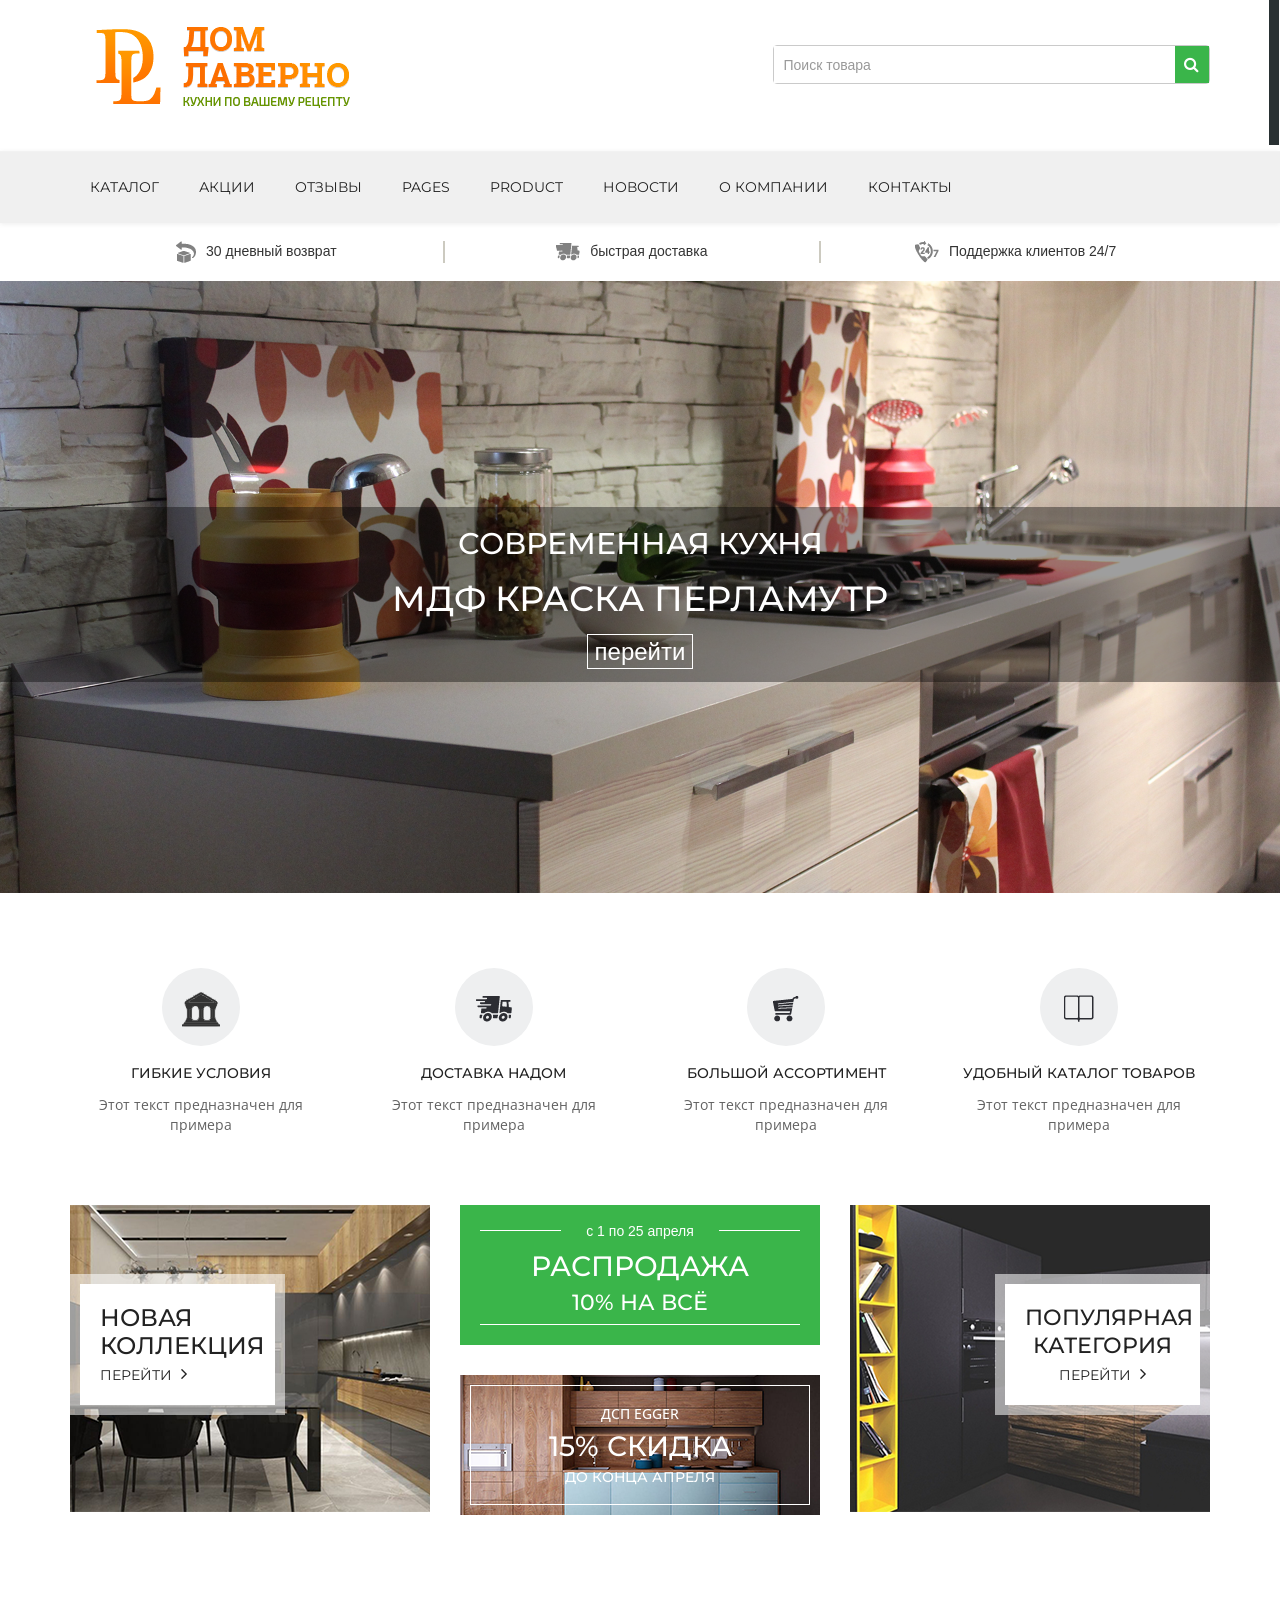
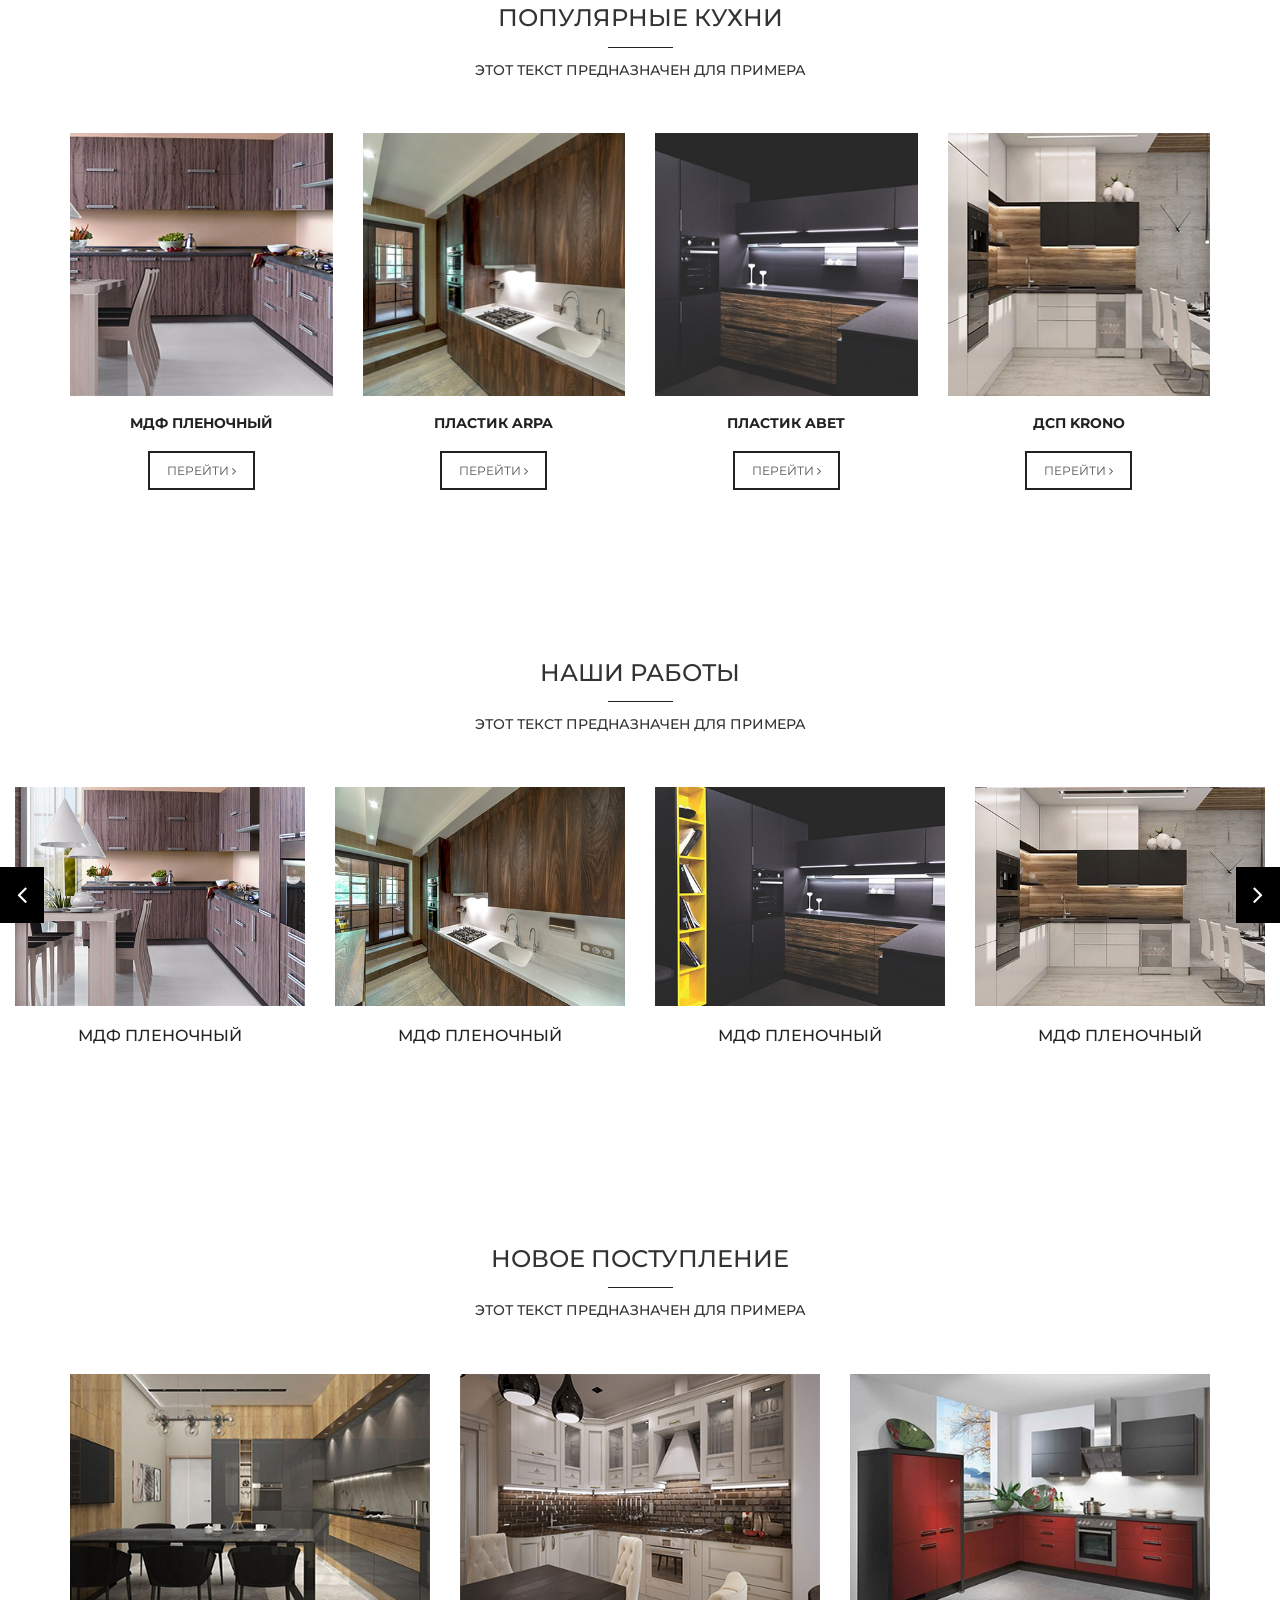
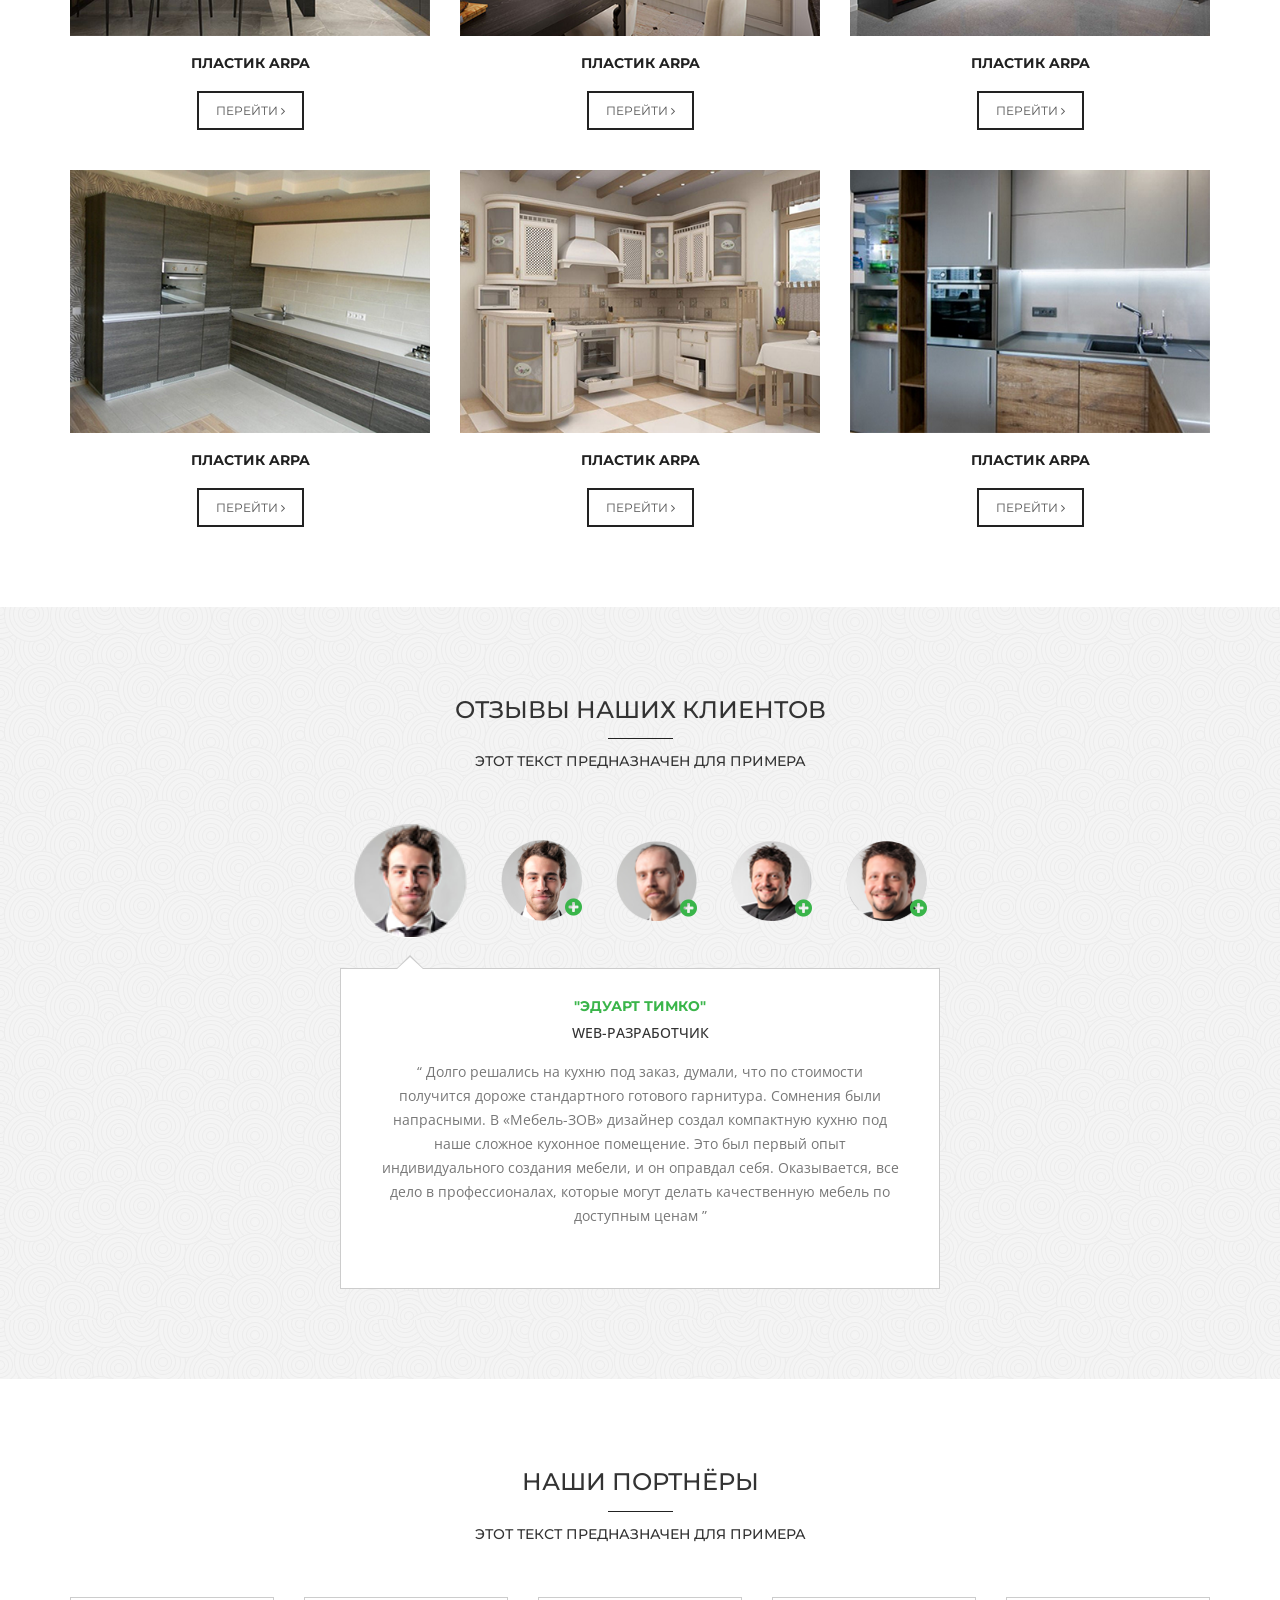
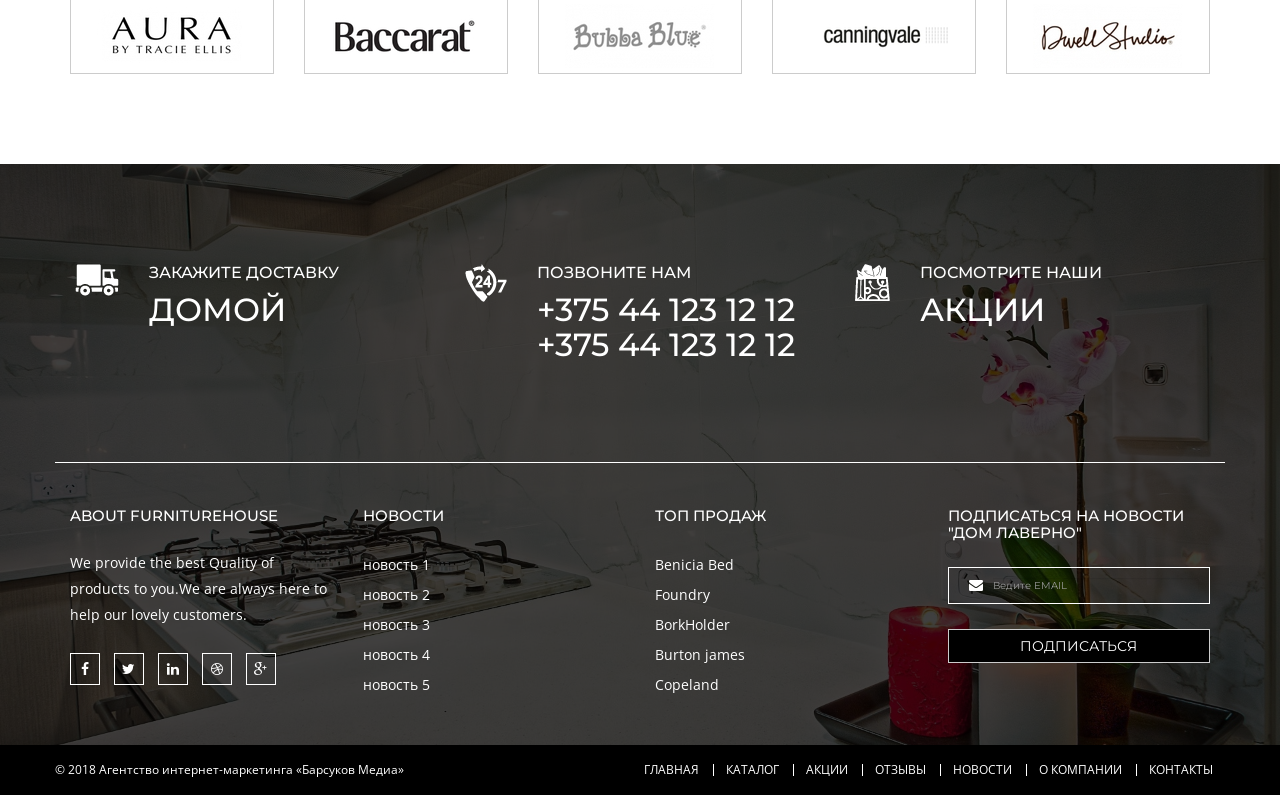
==== commit 3e559730: "ploho" ====
--- a/index.html
+++ b/index.html
@@ -1,5 +1,5 @@
 <!DOCTYPE html>
-<html lang="en">
+<html lang="ru-RU">
 <head>
     <meta charset="UTF-8">
     <meta http-equiv="X-UA-Compatible" content="IE=edge">
@@ -119,7 +119,7 @@
                 <!-- Brand and toggle get grouped for better mobile display -->
                 <div class="navbar-header">
                     <button type="button" class="navbar-toggle collapsed" data-toggle="collapse" data-target="#mainNav">
-                        <i class="fa fa-bars"></i> Navigation
+                        <i class="fa fa-bars"></i> меню
                     </button>
                 </div>
 
@@ -253,32 +253,32 @@
         <div class="row sliderCont flexslider m0">
             <ul class="slides nav">
                 <li>
-                    <img src="images/slider/1.png" alt="">
+                    <img src="images/slider/1.1.png" alt="">
                     <div class="text_lines row m0">
                         <div class="container p0">
-                            <h3>Modern sofa</h3>
-                            <h2>By defatch furniturehouse</h2>
-                            <a href="#"><h4>show more</h4></a>
+                            <h3>современная кухня</h3>
+                            <h2>МДФ краска перламутр</h2>
+                            <a href="single-product.html"><h4><span class="button_next"> Перейти </span></h4></a>
                         </div>
                     </div> <!--Text Lines-->
                 </li>
                 <li>
-                    <img src="images/slider/2.png" alt="">
+                    <img src="images/slider/2.2.png" alt="">
                     <div class="text_lines row m0">
                         <div class="container p0">
-                            <h3>Modern sofa</h3>
-                            <h2>By defatch furniturehouse</h2>
-                            <a href="#"><h4>show more</h4></a>
+                            <h3>современная кухня</h3>
+                            <h2>из ДСП от "дом лаверно"</h2>
+                            <a href="product2.html"><h4><span class="button_next"> Перейти </span></h4></a>
                         </div>
                     </div> <!--Text Lines-->
                 </li>
                 <li>
-                    <img src="images/slider/3.png" alt="">
+                    <img src="images/slider/3.3.png" alt="">
                     <div class="text_lines row m0">
                         <div class="container p0">
-                            <h3>Modern sofa</h3>
-                            <h2>By defatch furniturehouse</h2>
-                            <a href="#"><h4>show more</h4></a>
+                            <h3>современная кухня</h3>
+                            <h2>На любой вкус от "дом лаверно"</h2>
+                            <a href="product.html"><h4><span class="button_next"> Перейти </span></h4></a>
                         </div>
                     </div> <!--Text Lines-->
                 </li>
@@ -291,77 +291,88 @@
             <div class="row text-center">
                 <div class="col-sm-3 coreFeature">
                     <div class="row m0 coreFeatureInner">
-                        <div class="row m0 icon circle"><img src="images/icons/shopping-bag.png" alt=""></div>
-                        <h5>product list</h5>
-                        <p>We provide the best quality of products to you. We are always here to.</p>
+                        <div class="row m0 icon circle"><img src="images/icons/homeB2.png" alt=""></div>
+                        <h5>Гибкие условия</h5>
+                        <p>Этот текст предназначен для примера</p>
                     </div>
                 </div>
                 <div class="col-sm-3 coreFeature">
                     <div class="row m0 coreFeatureInner">
                         <div class="row m0 icon circle"><img src="images/icons/car2.png" alt=""></div>
-                        <h5>home delivery</h5>
-                        <p>We provide the best quality of products to you. We are always here to.</p>
+                        <h5>Доставка надом</h5>
+                        <p>Этот текст предназначен для примера</p>
                     </div>
                 </div>
                 <div class="col-sm-3 coreFeature">
                     <div class="row m0 coreFeatureInner">
                         <div class="row m0 icon circle"><img src="images/icons/cart2.png" alt=""></div>
-                        <h5>easy shopping</h5>
-                        <p>We provide the best quality of products to you. We are always here to.</p>
+                        <h5>Большой ассортимент</h5>
+                        <p>Этот текст предназначен для примера</p>
                     </div>
                 </div>
                 <div class="col-sm-3 coreFeature">
                     <div class="row m0 coreFeatureInner">
                         <div class="row m0 icon circle"><img src="images/icons/catalog.png" alt=""></div>
-                        <h5>product catalog</h5>
-                        <p>We provide the best quality of products to you. We are always here to.</p>
+                        <h5>Удобный каталог товаров</h5>
+                        <p>Этот текст предназначен для примера</p>
                     </div>
                 </div>
             </div>
         </div>
     </section> <!--Shop Core Feature-->
     
-    <section id="homeBanners" class="row">
+       <section id="homeBanners2" class="row">
         <div class="container">
-            <div class="row text-center">
-                <a href="product.html">
-                    <div class="col-sm-3 homeBanner">
-                        <div class="row">
-                            <img src="images/banner/homeBanner1.png" alt="" class="bgImage">
-                            <div class="row m0 bannerTextArea">
-                                <div class="row m0 bannerTextAreaInner">
-                                    <h4>new year sales</h4>
-                                    <h5>now in stores</h5>
-                                </div>
-                            </div>
-                        </div>
-                    </div>
-                    <div class="col-sm-6 homeBanner">
-                        <div class="row">
-                            <img src="images/banner/homeBanner2.png" alt="" class="bgImage">
-                        </div>
-                    </div>
-                    <div class="col-sm-3 homeBanner">
-                        <div class="row">
-                            <img src="images/banner/homeBanner3.png" alt="" class="bgImage">
-                            <div class="row m0 bannerTextArea">
-                                <div class="row m0 bannerTextAreaInner">
-                                    <h4>new arrivals</h4>
-                                    <h5>shop now</h5>
-                                </div>
-                            </div>
-                        </div>
-                    </div>
-                </a>
-            </div>
-        </div>
-    </section> <!--Banner-->
+            <div class="row">
+                <div class="col-sm-4">
+                    <div class="row m0 newArrivals">
+                        <img src="images/banner/homeBanner4.png" alt="">
+                        <div class="row m0 newArrivalsBox">                            
+                            <div class="row m0 newArrivalsBoxInner">
+                                <h3 class="heading">новая коллекция</h3>
+                                <a href="product2.html">Перейти <i class="fa fa-angle-right"></i></a>
+                            </div>
+                        </div>
+                    </div>
+                </div>
+                <div class="col-sm-4">
+                    <div class="row m0 newYearSale">
+                        <h5><span>с 1 по 25 апреля</span></h5>
+                        <h2 class="heading">Распродажа</h2>
+                        <h3 class="heading">10% на всё</h3>
+                    </div>
+                    <div class="row m0 endYearSale">
+                        <img src="images/banner/homeBanner6.png" alt="">
+                        <div class="endYearSaleBox row m0 ">
+                            <div class="endYearSaleBoxInner row m0">
+                                <h5>ДСП EGGER</h5>
+                                <h2 class="heading">15% скидка</h2>
+                                <h6 class="heading">до конца апреля</h6>
+                            </div>
+                        </div>
+                    </div>
+                </div>
+                <div class="col-sm-4">
+                    <div class="row m0 factoryOutlet">
+                        <img src="images/banner/homeBanner5.png" alt="">
+                        <div class="row m0 factoryOutletBox">
+                            <div class="row m0 factoryOutletBoxInner">
+                                <!-- <span>популярная категория</span> -->
+                                <h3 class="heading">популярная категория</h3>
+                                <a href="product2.html">Перейти <i class="fa fa-angle-right"></i></a>
+                            </div>
+                        </div>
+                    </div>
+                </div>
+            </div>
+        </div>
+    </section>
     
     <section id="featureProducts" class="row contentRowPad">
         <div class="container">
             <div class="row sectionTitle">
-                <h3>featured products</h3>
-                <h5>know more about our latest collection</h5>
+                <h3>ПОПУЛЯРНЫЕ КУХНИ</h3>
+                <h5>Этот текст предназначен для примера</h5>
             </div>
             <div class="row">
                 <div class="col-sm-3 product">
@@ -369,7 +380,37 @@
                         <div class="row m0 imgHov">
                             <img src="images/product/1.png" alt="">
                             <div class="row m0 hovArea">
-                                <div class="row m0 icons">
+                                <!-- <div class="row m0 icons">
+                                    <ul class="list-inline">
+                                        <li><a href="#"><i class="fa fa-heart"></i></a></li>
+                                        <li><a href="#"><i class="fa fa-exchange"></i></a></li>
+                                        <li><a href="#"><i class="fa fa-expand"></i></a></li>
+                                    </ul>                                    
+                                </div> -->
+                               <!--  <div class="row m0 proType"><a href="#">Baccarat</a></div>
+                                <div class="row m0 proRating">
+                                    <i class="fa fa-star-o"></i>
+                                    <i class="fa fa-star-o"></i>
+                                    <i class="fa fa-star-o"></i>
+                                    <i class="fa fa-star-o"></i>
+                                    <i class="fa fa-star-o"></i>
+                                </div> -->
+                                <div class="row m0 proPrice"><i class="fa fa-usd"></i>125.00</div>
+                            </div>
+                        </div>
+                        <div class="row m0 proName"><a href="single-product.html">МДФ пленочный</a></div>
+                        <div class="row m0 proBuyBtn">
+                           <!--  <button class="addToCart btn">Перейти</button> -->
+                             <a class="addToCart btn" href="product2.html">Перейти <i class="fa fa-angle-right"></i></a>
+                        </div>
+                    </div>
+                </div>
+                <div class="col-sm-3 product">
+                    <div class="productInner row m0">
+                        <div class="row m0 imgHov">
+                            <img src="images/product/2.png" alt="">
+                            <div class="row m0 hovArea">
+                                <!-- <div class="row m0 icons">
                                     <ul class="list-inline">
                                         <li><a href="#"><i class="fa fa-heart"></i></a></li>
                                         <li><a href="#"><i class="fa fa-exchange"></i></a></li>
@@ -383,22 +424,23 @@
                                     <i class="fa fa-star-o"></i>
                                     <i class="fa fa-star-o"></i>
                                     <i class="fa fa-star-o"></i>
-                                </div>
+                                </div> -->
                                 <div class="row m0 proPrice"><i class="fa fa-usd"></i>125.00</div>
                             </div>
                         </div>
-                        <div class="row m0 proName"><a href="single-product.html">colorful sofa</a></div>
+                        <div class="row m0 proName"><a href="single-product.html">Пластик ARPA</a></div>
                         <div class="row m0 proBuyBtn">
-                            <button class="addToCart btn">add to cart</button>
+                            <!-- <a class="addToCart btn" href="#">add to cart</a> -->
+                            <a class="addToCart btn" href="product2.html">Перейти <i class="fa fa-angle-right"></i></a>
                         </div>
                     </div>
                 </div>
                 <div class="col-sm-3 product">
                     <div class="productInner row m0">
                         <div class="row m0 imgHov">
-                            <img src="images/product/2.png" alt="">
+                            <img src="images/product/3.png" alt="">
                             <div class="row m0 hovArea">
-                                <div class="row m0 icons">
+                               <!--  <div class="row m0 icons">
                                     <ul class="list-inline">
                                         <li><a href="#"><i class="fa fa-heart"></i></a></li>
                                         <li><a href="#"><i class="fa fa-exchange"></i></a></li>
@@ -412,22 +454,23 @@
                                     <i class="fa fa-star-o"></i>
                                     <i class="fa fa-star-o"></i>
                                     <i class="fa fa-star-o"></i>
-                                </div>
+                                </div> -->
                                 <div class="row m0 proPrice"><i class="fa fa-usd"></i>125.00</div>
                             </div>
                         </div>
-                        <div class="row m0 proName"><a href="single-product.html">Dining table</a></div>
+                        <div class="row m0 proName"><a href="single-product.html">пластик ABET</a></div>
                         <div class="row m0 proBuyBtn">
-                            <a class="addToCart btn" href="#">add to cart</a>
+                            <!-- <button class="addToCart btn">add to cart</button> -->
+                            <a class="addToCart btn" href="product2.html">Перейти <i class="fa fa-angle-right"></i></a>
                         </div>
                     </div>
                 </div>
                 <div class="col-sm-3 product">
                     <div class="productInner row m0">
                         <div class="row m0 imgHov">
-                            <img src="images/product/3.png" alt="">
+                            <img src="images/product/4.png" alt="">
                             <div class="row m0 hovArea">
-                                <div class="row m0 icons">
+                               <!--  <div class="row m0 icons">
                                     <ul class="list-inline">
                                         <li><a href="#"><i class="fa fa-heart"></i></a></li>
                                         <li><a href="#"><i class="fa fa-exchange"></i></a></li>
@@ -441,22 +484,106 @@
                                     <i class="fa fa-star-o"></i>
                                     <i class="fa fa-star-o"></i>
                                     <i class="fa fa-star-o"></i>
-                                </div>
+                                </div> -->
                                 <div class="row m0 proPrice"><i class="fa fa-usd"></i>125.00</div>
                             </div>
                         </div>
-                        <div class="row m0 proName"><a href="single-product.html">wow sofa collections</a></div>
+                        <div class="row m0 proName"><a href="single-product.html">ДСП KRONO</a></div>
                         <div class="row m0 proBuyBtn">
-                            <button class="addToCart btn">add to cart</button>
-                        </div>
-                    </div>
-                </div>
-                <div class="col-sm-3 product">
+                            <!-- <button class="addToCart btn">add to cart</button> -->
+                            <a class="addToCart btn" href="product2.html">Перейти <i class="fa fa-angle-right"></i></a>
+                        </div>
+                    </div>
+                </div>
+            </div>
+        </div>
+    </section> <!--Feature Products 4 Collumn-->
+    
+    <section id="featureCategory" class="row contentRowPad">
+        <div class="row m0 sectionTitle">
+            <h3>Наши работы</h3>
+            <h5>Этот текст предназначен для примера</h5>
+        </div>
+        <div class="owl-carousel featureCats row m0">
+            <div class="item">
+                <div class="row m0 imgHov">
+                    <img src="images/product/category/1.png" alt="">
+                    <div class="row m0 hovArea">
+                        <a href="product.html">Посмотреть</a>
+                    </div>
+                </div>
+                <a href="product.html"><h4>МДФ ПЛЕНОЧНЫЙ</h4></a>
+            </div>
+            <div class="item">
+                <div class="row m0 imgHov">
+                    <img src="images/product/category/2.png" alt="">
+                    <div class="row m0 hovArea">
+                        <a href="product.html">Посмотреть</a>
+                    </div>
+                </div>
+                <a href="product.html"><h4>МДФ ПЛЕНОЧНЫЙ</h4></a>
+            </div>
+            <div class="item">
+                <div class="row m0 imgHov">
+                    <img src="images/product/category/3.png" alt="">
+                    <div class="row m0 hovArea">
+                        <a href="product.html">Посмотреть</a>
+                    </div>
+                </div>
+                <a href="product.html"><h4>МДФ ПЛЕНОЧНЫЙ</h4></a>
+            </div>
+            <div class="item">
+                <div class="row m0 imgHov">
+                    <img src="images/product/category/4.png" alt="">
+                    <div class="row m0 hovArea">
+                        <a href="product.html">Посмотреть</a>
+                    </div>
+                </div>
+                <a href="product.html"><h4>МДФ ПЛЕНОЧНЫЙ</h4></a>
+            </div>
+            <div class="item">
+                <div class="row m0 imgHov">
+                    <img src="images/product/category/5.png" alt="">
+                    <div class="row m0 hovArea">
+                        <a href="product.html">Посмотреть</a>
+                    </div>
+                </div>
+                <a href="product.html"><h4>МДФ ПЛЕНОЧНЫЙ</h4></a>
+            </div>
+            <div class="item">
+                <div class="row m0 imgHov">
+                    <img src="images/product/category/6.png" alt="">
+                    <div class="row m0 hovArea">
+                        <a href="product.html">Посмотреть</a>
+                    </div>
+                </div>
+                <a href="product.html"><h4>МДФ ПЛЕНОЧНЫЙ</h4></a>
+            </div>
+            <div class="item">
+                <div class="row m0 imgHov">
+                    <img src="images/product/category/7.png" alt="">
+                    <div class="row m0 hovArea">
+                        <a href="product.html">Посмотреть</a>
+                    </div>
+                </div>
+                <a href="product.html"><h4>МДФ ПЛЕНОЧНЫЙ</h4></a>
+            </div>
+        </div>
+    </section> <!--Feature Categories-->
+    
+    <section id="furnitureHouse" class="row contentRowPad">
+        <div class="container">
+            <div class="row sectionTitle">
+                <h3>Новое поступление</h3>
+                <h5>Этот текст предназначен для примера</h5>
+            </div>
+            <div class="row">
+                <div class="col-sm-4 product">
                     <div class="productInner row m0">
                         <div class="row m0 imgHov">
-                            <img src="images/product/4.png" alt="">
+                            <img src="images/product/5.png" alt="">
                             <div class="row m0 hovArea">
-                                <div class="row m0 icons">
+                               <!--  <div class="row m0 icons">
                                     <ul class="list-inline">
                                         <li><a href="#"><i class="fa fa-heart"></i></a></li>
                                         <li><a href="#"><i class="fa fa-exchange"></i></a></li>
@@ -470,87 +597,23 @@
                                     <i class="fa fa-star-o"></i>
                                     <i class="fa fa-star-o"></i>
                                     <i class="fa fa-star-o"></i>
-                                </div>
-                                <div class="row m0 proPrice"><i class="fa fa-usd"></i>125.00</div>
-                            </div>
-                        </div>
-                        <div class="row m0 proName"><a href="single-product.html">bed collection</a></div>
+                                </div> -->
+                                <div class="row m0 proPrice"><i class="fa fa-usd"></i>455.00</div>
+                            </div>
+                        </div>
+                        <div class="row m0 proName"><a href="single-product.html">ПЛАСТИК ARPA</a></div>
                         <div class="row m0 proBuyBtn">
-                            <button class="addToCart btn">add to cart</button>
-                        </div>
-                    </div>
-                </div>
-            </div>
-        </div>
-    </section> <!--Feature Products 4 Collumn-->
-    
-    <section id="featureCategory" class="row contentRowPad">
-        <div class="row m0 sectionTitle">
-            <h3>our featured categories</h3>
-            <h5>make easy shop with our categories</h5>
-        </div>
-        <div class="owl-carousel featureCats row m0">
-            <div class="item">
-                <div class="row m0 imgHov">
-                    <img src="images/product/category/1.png" alt="">
-                    <div class="row m0 hovArea">
-                        <i class="fa fa-heart-o"></i><br><h4>11 items</h4><a href="product.html">shop now</a>
-                    </div>
-                </div>
-                <a href="product.html"><h4>chairs &amp; sofas</h4></a>
-            </div>
-            <div class="item">
-                <div class="row m0 imgHov">
-                    <img src="images/product/category/2.png" alt="">
-                    <div class="row m0 hovArea">
-                        <i class="fa fa-heart-o"></i><br><h4>21 items</h4><a href="product.html">shop now</a>
-                    </div>
-                </div>
-                <a href="product.html"><h4>outside furnitures</h4></a>
-            </div>
-            <div class="item">
-                <div class="row m0 imgHov">
-                    <img src="images/product/category/3.png" alt="">
-                    <div class="row m0 hovArea">
-                        <i class="fa fa-heart-o"></i><br><h4>30 items</h4><a href="product.html">shop now</a>
-                    </div>
-                </div>
-                <a href="product.html"><h4>bed &amp; office furnitures</h4></a>
-            </div>
-            <div class="item">
-                <div class="row m0 imgHov">
-                    <img src="images/product/category/4.png" alt="">
-                    <div class="row m0 hovArea">
-                        <i class="fa fa-heart-o"></i><br><h4>55 items</h4><a href="product.html">shop now</a>
-                    </div>
-                </div>
-                <a href="product.html"><h4>dining table</h4></a>
-            </div>
-            <div class="item">
-                <div class="row m0 imgHov">
-                    <img src="images/product/category/2.png" alt="">
-                    <div class="row m0 hovArea">
-                        <i class="fa fa-heart-o"></i><br><h4>21 items</h4><a href="product.html">shop now</a>
-                    </div>
-                </div>
-                <a href="product.html"><h4>outside furnitures</h4></a>
-            </div>
-        </div>
-    </section> <!--Feature Categories-->
-    
-    <section id="furnitureHouse" class="row contentRowPad">
-        <div class="container">
-            <div class="row sectionTitle">
-                <h3>this is furniture house</h3>
-                <h5>shop over our best brands</h5>
-            </div>
-            <div class="row">
+                            <a class="addToCart btn" href="single-product.html">Перейти <i class="fa fa-angle-right"></i></a>
+
+                        </div>
+                    </div>
+                </div>
                 <div class="col-sm-4 product">
                     <div class="productInner row m0">
                         <div class="row m0 imgHov">
-                            <img src="images/product/5.png" alt="">
+                            <img src="images/product/6.png" alt="">
                             <div class="row m0 hovArea">
-                                <div class="row m0 icons">
+                                <!-- <div class="row m0 icons">
                                     <ul class="list-inline">
                                         <li><a href="#"><i class="fa fa-heart"></i></a></li>
                                         <li><a href="#"><i class="fa fa-exchange"></i></a></li>
@@ -564,22 +627,22 @@
                                     <i class="fa fa-star-o"></i>
                                     <i class="fa fa-star-o"></i>
                                     <i class="fa fa-star-o"></i>
-                                </div>
-                                <div class="row m0 proPrice"><i class="fa fa-usd"></i>455.00</div>
-                            </div>
-                        </div>
-                        <div class="row m0 proName"><a href="single-product.html">colorful sofa</a></div>
+                                </div> -->
+                                <div class="row m0 proPrice"><i class="fa fa-usd"></i>830.00</div>
+                            </div>
+                        </div>
+                        <div class="row m0 proName"><a href="single-product.html">ПЛАСТИК ARPA</a></div>
                         <div class="row m0 proBuyBtn">
-                            <button class="addToCart btn">add to cart</button>
+                            <a class="addToCart btn" href="single-product.html">Перейти <i class="fa fa-angle-right"></i></a>
                         </div>
                     </div>
                 </div>
                 <div class="col-sm-4 product">
                     <div class="productInner row m0">
                         <div class="row m0 imgHov">
-                            <img src="images/product/6.png" alt="">
+                            <img src="images/product/7.png" alt="">
                             <div class="row m0 hovArea">
-                                <div class="row m0 icons">
+                                <!-- <div class="row m0 icons">
                                     <ul class="list-inline">
                                         <li><a href="#"><i class="fa fa-heart"></i></a></li>
                                         <li><a href="#"><i class="fa fa-exchange"></i></a></li>
@@ -593,22 +656,22 @@
                                     <i class="fa fa-star-o"></i>
                                     <i class="fa fa-star-o"></i>
                                     <i class="fa fa-star-o"></i>
-                                </div>
-                                <div class="row m0 proPrice"><i class="fa fa-usd"></i>830.00</div>
-                            </div>
-                        </div>
-                        <div class="row m0 proName"><a href="single-product.html">Dining table</a></div>
+                                </div> -->
+                                <div class="row m0 proPrice"><i class="fa fa-usd"></i>525.00</div>
+                            </div>
+                        </div>
+                        <div class="row m0 proName"><a href="single-product.html">ПЛАСТИК ARPA</a></div>
                         <div class="row m0 proBuyBtn">
-                            <a class="addToCart btn" href="#">add to cart</a>
+                            <a class="addToCart btn" href="single-product.html">Перейти <i class="fa fa-angle-right"></i></a>
                         </div>
                     </div>
                 </div>
                 <div class="col-sm-4 product">
                     <div class="productInner row m0">
                         <div class="row m0 imgHov">
-                            <img src="images/product/7.png" alt="">
+                            <img src="images/product/8.png" alt="">
                             <div class="row m0 hovArea">
-                                <div class="row m0 icons">
+                                <!-- <div class="row m0 icons">
                                     <ul class="list-inline">
                                         <li><a href="#"><i class="fa fa-heart"></i></a></li>
                                         <li><a href="#"><i class="fa fa-exchange"></i></a></li>
@@ -622,22 +685,22 @@
                                     <i class="fa fa-star-o"></i>
                                     <i class="fa fa-star-o"></i>
                                     <i class="fa fa-star-o"></i>
-                                </div>
-                                <div class="row m0 proPrice"><i class="fa fa-usd"></i>525.00</div>
-                            </div>
-                        </div>
-                        <div class="row m0 proName"><a href="single-product.html">wow sofa collections</a></div>
+                                </div> -->
+                                <div class="row m0 proPrice"><i class="fa fa-usd"></i>1025.00</div>
+                            </div>
+                        </div>
+                        <div class="row m0 proName"><a href="single-product.html">ПЛАСТИК ARPA</a></div>
                         <div class="row m0 proBuyBtn">
-                            <button class="addToCart btn">add to cart</button>
+                            <a class="addToCart btn" href="single-product.html">Перейти <i class="fa fa-angle-right"></i></a>
                         </div>
                     </div>
                 </div>
                 <div class="col-sm-4 product">
                     <div class="productInner row m0">
                         <div class="row m0 imgHov">
-                            <img src="images/product/8.png" alt="">
+                            <img src="images/product/9.png" alt="">
                             <div class="row m0 hovArea">
-                                <div class="row m0 icons">
+                               <!--  <div class="row m0 icons">
                                     <ul class="list-inline">
                                         <li><a href="#"><i class="fa fa-heart"></i></a></li>
                                         <li><a href="#"><i class="fa fa-exchange"></i></a></li>
@@ -651,22 +714,22 @@
                                     <i class="fa fa-star-o"></i>
                                     <i class="fa fa-star-o"></i>
                                     <i class="fa fa-star-o"></i>
-                                </div>
-                                <div class="row m0 proPrice"><i class="fa fa-usd"></i>1025.00</div>
-                            </div>
-                        </div>
-                        <div class="row m0 proName"><a href="single-product.html">bed collection</a></div>
+                                </div> -->
+                                <div class="row m0 proPrice"><i class="fa fa-usd"></i>725.00</div>
+                            </div>
+                        </div>
+                        <div class="row m0 proName"><a href="single-product.html">ПЛАСТИК ARPA</a></div>
                         <div class="row m0 proBuyBtn">
-                            <button class="addToCart btn">add to cart</button>
+                            <a class="addToCart btn" href="single-product.html">Перейти <i class="fa fa-angle-right"></i></a>
                         </div>
                     </div>
                 </div>
                 <div class="col-sm-4 product">
                     <div class="productInner row m0">
                         <div class="row m0 imgHov">
-                            <img src="images/product/9.png" alt="">
+                            <img src="images/product/10.png" alt="">
                             <div class="row m0 hovArea">
-                                <div class="row m0 icons">
+                                <!-- <div class="row m0 icons">
                                     <ul class="list-inline">
                                         <li><a href="#"><i class="fa fa-heart"></i></a></li>
                                         <li><a href="#"><i class="fa fa-exchange"></i></a></li>
@@ -680,42 +743,13 @@
                                     <i class="fa fa-star-o"></i>
                                     <i class="fa fa-star-o"></i>
                                     <i class="fa fa-star-o"></i>
-                                </div>
-                                <div class="row m0 proPrice"><i class="fa fa-usd"></i>725.00</div>
-                            </div>
-                        </div>
-                        <div class="row m0 proName"><a href="single-product.html">bed collection</a></div>
+                                </div> -->
+                                <div class="row m0 proPrice"><i class="fa fa-usd"></i>825.00</div>
+                            </div>
+                        </div>
+                        <div class="row m0 proName"><a href="single-product.html">ПЛАСТИК ARPA</a></div>
                         <div class="row m0 proBuyBtn">
-                            <button class="addToCart btn">add to cart</button>
-                        </div>
-                    </div>
-                </div>
-                <div class="col-sm-4 product">
-                    <div class="productInner row m0">
-                        <div class="row m0 imgHov">
-                            <img src="images/product/10.png" alt="">
-                            <div class="row m0 hovArea">
-                                <div class="row m0 icons">
-                                    <ul class="list-inline">
-                                        <li><a href="#"><i class="fa fa-heart"></i></a></li>
-                                        <li><a href="#"><i class="fa fa-exchange"></i></a></li>
-                                        <li><a href="#"><i class="fa fa-expand"></i></a></li>
-                                    </ul>                                    
-                                </div>
-                                <div class="row m0 proType"><a href="#">Baccarat</a></div>
-                                <div class="row m0 proRating">
-                                    <i class="fa fa-star-o"></i>
-                                    <i class="fa fa-star-o"></i>
-                                    <i class="fa fa-star-o"></i>
-                                    <i class="fa fa-star-o"></i>
-                                    <i class="fa fa-star-o"></i>
-                                </div>
-                                <div class="row m0 proPrice"><i class="fa fa-usd"></i>825.00</div>
-                            </div>
-                        </div>
-                        <div class="row m0 proName"><a href="single-product.html">bed collection</a></div>
-                        <div class="row m0 proBuyBtn">
-                            <button class="addToCart btn">add to cart</button>
+                           <a class="addToCart btn" href="single-product.html">Перейти <i class="fa fa-angle-right"></i></a>
                         </div>
                     </div>
                 </div>
@@ -726,8 +760,8 @@
     <section id="testimonialTabs" class="row contentRowPad">
         <div class="container">
             <div class="row sectionTitle">
-                <h3>some words from our customers</h3>
-                <h5>we satisfied more than 700 customers</h5>
+                <h3>Отзывы наших клиентов</h3>
+                <h5>Этот текст предназначен для примера</h5>
             </div>
             <div class="row">
                 <ul class="nav nav-tabs" role="tablist" id="testiTab">
@@ -750,29 +784,29 @@
 
                 <div class="tab-content testiTabContent">
                     <div role="tabpanel" class="tab-pane active" id="testi1">
-                        <h5 class="customerName">Dwayne johnson</h5>
-                        <h5 class="customerType">happy customer</h5>
-                        <p>“ FurnitureHouse is really excellent site for furnitures. I am very happy with the FurnitureHouse products and dedicated services from them. FurnitureHouse is really excellent site for furnitures. ”</p>
+                        <h5 class="customerName">"Эдуарт Тимко"</h5>
+                        <h5 class="customerType">WEB-разработчик</h5>
+                        <p>“ Долго решались на кухню под заказ, думали, что по стоимости получится дороже стандартного готового гарнитура. Сомнения были напрасными. В «Мебель-ЗОВ» дизайнер создал компактную кухню под наше сложное кухонное помещение. Это был первый опыт индивидуального создания мебели, и он оправдал себя. Оказывается, все дело в профессионалах, которые могут делать качественную мебель по доступным ценам ”</p>
                     </div>
                     <div role="tabpanel" class="tab-pane" id="testi2">
-                        <h5 class="customerName">Dwayne johnson</h5>
-                        <h5 class="customerType">happy customer</h5>
-                        <p>“ FurnitureHouse is really excellent site for furnitures. I am very happy with the FurnitureHouse products and dedicated services from them. FurnitureHouse is really excellent site for furnitures. ”</p>
+                        <h5 class="customerName">Артём Ларин</h5>
+                        <h5 class="customerType">Физик</h5>
+                        <p>“ По работе сталкиваюсь со многими компаниями мебели. « laverno » в приоритете. Они как то всегда на шаг впереди остальных. И доставка быстрая, и территория сотрудничества открывает для меня новые возможности. Логистику поддерживают на таком уровне, что многих проблем со сроками и транспортировкой не возникает вообще. Продукция только фабричная. Так что ребята молодцы ”</p>
                     </div>
                     <div role="tabpanel" class="tab-pane" id="testi3">
-                        <h5 class="customerName">Dwayne johnson</h5>
-                        <h5 class="customerType">happy customer</h5>
-                        <p>“ FurnitureHouse is really excellent site for furnitures. I am very happy with the FurnitureHouse products and dedicated services from them. FurnitureHouse is really excellent site for furnitures. ”</p>
+                        <h5 class="customerName">Юрий Кац</h5>
+                        <h5 class="customerType">Фитнес тренер</h5>
+                        <p>“ Долго решались на кухню под заказ, думали, что по стоимости получится дороже стандартного готового гарнитура. Сомнения были напрасными. В «Мебель-ЗОВ» дизайнер создал компактную кухню под наше сложное кухонное помещение. Это был первый опыт индивидуального создания мебели, и он оправдал себя. Оказывается, все дело в профессионалах, которые могут делать качественную мебель по доступным ценам  ”</p>
                     </div>
                     <div role="tabpanel" class="tab-pane" id="testi4">
-                        <h5 class="customerName">Dwayne johnson</h5>
-                        <h5 class="customerType">happy customer</h5>
-                        <p>“ FurnitureHouse is really excellent site for furnitures. I am very happy with the FurnitureHouse products and dedicated services from them. FurnitureHouse is really excellent site for furnitures. ”</p>
+                        <h5 class="customerName">Вячаслав Лазарев</h5>
+                        <h5 class="customerType">Менеджер</h5>
+                        <p>“ По работе сталкиваюсь со многими компаниями мебели. « laverno » в приоритете. Они как то всегда на шаг впереди остальных. И доставка быстрая, и территория сотрудничества открывает для меня новые возможности. Логистику поддерживают на таком уровне, что многих проблем со сроками и транспортировкой не возникает вообще. Продукция только фабричная. Так что ребята молодцы ”</p>
                     </div>
                     <div role="tabpanel" class="tab-pane" id="testi5">
-                        <h5 class="customerName">Dwayne johnson</h5>
-                        <h5 class="customerType">happy customer</h5>
-                        <p>“ FurnitureHouse is really excellent site for furnitures. I am very happy with the FurnitureHouse products and dedicated services from them. FurnitureHouse is really excellent site for furnitures. ”</p>
+                        <h5 class="customerName">Сергей Простов</h5>
+                        <h5 class="customerType">Врачь</h5>
+                        <p>“ Долго решались на кухню под заказ, думали, что по стоимости получится дороже стандартного готового гарнитура. Сомнения были напрасными. В «Мебель-ЗОВ» дизайнер создал компактную кухню под наше сложное кухонное помещение. Это был первый опыт индивидуального создания мебели, и он оправдал себя. Оказывается, все дело в профессионалах, которые могут делать качественную мебель по доступным ценам  ”</p>
                     </div>
                 </div>
             </div>
@@ -782,8 +816,8 @@
     <section id="brands" class="row contentRowPad">
         <div class="container">
             <div class="row sectionTitle">
-                <h3>our brands</h3>
-                <h5>choose best with our favorite brands</h5>
+                <h3>Наши портнёры</h3>
+                <h5>Этот текст предназначен для примера</h5>
             </div>
             <div class="row brands">                
                 <ul class="nav navbar-nav">
@@ -805,8 +839,8 @@
                         <div class="media">
                             <div class="media-left icon"><img src="images/icons/car3.png" alt=""></div>
                             <div class="media-body texts">
-                                <h4>free shipping</h4>
-                                <h2>International</h2>
+                                <h4>закажите доставку </h4>
+                                <h2>ДОМОЙ</h2>
                             </div>
                         </div>
                     </div>
@@ -814,8 +848,9 @@
                         <div class="media m0">
                             <div class="media-left icon"><img src="images/icons/tel24-7_2.png" alt=""></div>
                             <div class="media-body texts">
-                                <h4>24 hours helpline</h4>
-                                <h2>123 456 789</h2>
+                                <h4>Позвоните нам</h4>
+                                <h2>+375 44 123 12 12</h2>
+                                <h2>+375 44 123 12 12</h2>
                             </div>
                         </div>
                     </div>
@@ -823,8 +858,8 @@
                         <div class="media m0">
                             <div class="media-left icon"><img src="images/icons/shopping-bag2.png" alt=""></div>
                             <div class="media-body texts">
-                                <h4>see our</h4>
-                                <h2>latest offers</h2>
+                                <h4>Посмотрите наши</h4>
+                                <h2>акции</h2>
                             </div>
                         </div>
                     </div>
@@ -847,19 +882,19 @@
                     </div>
                     <div class="col-sm-3 widget">
                         <div class="row m0">
-                            <h4>information</h4>
+                            <h4>Новости</h4>
                             <ul class="nav">
-                                <li><a href="about.html">About Us</a></li>
-                                <li><a href="services.html">Services</a></li>
-                                <li><a href="blog.html">Blog</a></li>
-                                <li><a href="#">Careers</a></li>
-                                <li><a href="#">Top Brands</a></li>
+                                <li><a href="blog.html">новость 1</a></li>
+                                <li><a href="blog.html">новость 2</a></li>
+                                <li><a href="blog.html">новость 3</a></li>
+                                <li><a href="blog.html">новость 4</a></li>
+                                <li><a href="blog.html">новость 5</a></li>
                             </ul>
                         </div>
                     </div>
                     <div class="col-sm-3 widget">
                         <div class="row m0">
-                            <h4>top brands</h4>
+                            <h4>ТОП ПРОДАЖ</h4>
                             <ul class="nav">
                                 <li><a href="#">Benicia Bed</a></li>
                                 <li><a href="#">Foundry</a></li>
@@ -871,13 +906,13 @@
                     </div>
                     <div class="col-sm-3 widget">
                         <div class="row m0">
-                            <h4>subscribe to our latest news</h4>
+                            <h4>Подписаться на новости "Дом Лаверно"</h4>
                             <form action="subscriptionList.php" method="post" role="form">
                                 <div class="input-group">
                                     <span class="input-group-addon"><i class="fa fa-envelope"></i></span>
-                                    <input type="email" class="form-control" id="subscribeEmail" name="subscribeEmail" placeholder="EMAIL ADDRESS">
+                                    <input type="email" class="form-control" id="subscribeEmail" name="subscribeEmail" placeholder="Ведите EMAIL">
                                 </div>
-                                <input type="submit" class="form-control" value="Subscribe" id="submit" name="submit">
+                                <input type="submit" class="form-control" value="подписаться" id="submit" name="submit">
                             </form>
                         </div>
                     </div>
@@ -888,12 +923,15 @@
         <div class="row m0 copyRight">
             <div class="container">
                 <div class="row">
-                    <div class="fleft">&copy; 2015 <a href="index.html">FurnitureHouse</a> All Rights Reserved.</div>
+                    <div class="my-disp fleft">&copy; 2018 <a href="index.html">Агентство интернет-маркетинга</a> «Барсуков Медиа»</div>
                     <ul class="nav nav-pills fright">
-                        <li><a href="index.html">Home</a></li>
-                        <li><a href="about.html">about</a></li>
-                        <li><a href="blog.html">blog</a></li>
-                        <li><a href="contact.html">contact</a></li>
+                        <li><a href="index.html">Главная</a></li>
+                        <li><a href="product.html">КАТАЛОГ</a></li>
+                        <li><a href="#">Акции</a></li>
+                        <li><a href="#">отзывы</a></li>
+                        <li><a href="blog.html">Новости</a></li>
+                        <li><a href="about.html"> О компании </a></li>
+                        <li><a href="contact.html">Контакты</a></li>
                     </ul>
                 </div>
             </div>
--- a/css/style.css
+++ b/css/style.css
@@ -899,6 +899,7 @@
 }
 .product .productInner .imgHov img {
   width: 100%;
+  height: 262.5px;
 }
 .product .productInner .imgHov .hovArea {
   position: absolute;
@@ -1006,6 +1007,10 @@
 }
 .product .productInner:hover .imgHov .hovArea .proPrice {
   margin-top: 0;
+  position: absolute;
+  top: 50%;
+  left: 50%;
+  transform: translate(-50%, -50%);
 }
 /*Single Product*/
 .singleProduct .flexslider {
@@ -1203,7 +1208,7 @@
 .product2 .thumbnail {
   padding: 10px;
   border-radius: 0;
-  cursor: crosshair;
+  /*cursor: crosshair;*/
 }
 .product2 .thumbnail .imgHov {
   position: relative;
@@ -1415,6 +1420,10 @@
 }
 .featureCats .item:hover .imgHov .hovArea a {
   margin-bottom: 0;
+  position: absolute;
+  top: 50%;
+  left: 50%;
+  transform: translate(-50%, -50%);
 }
 #featureCat2 {
   background: #f6f6f6;
@@ -1590,13 +1599,13 @@
   float: none;
 }
 #brands .brands ul li {
-  width: 16%;
+  width: 20%;
   padding: 0 15px;
 }
 #brands .brands ul li a {
   line-height: 74px;
- 
-  padding: 5px;
+  border: 1px solid #cccccc;
+  padding: 0 10px;
   text-align: center;
   border-radius: 0;
   overflow: hidden;
@@ -1632,12 +1641,9 @@
   background: transparent;
   border-color: rgba(58, 181, 74, 0.3);
 }
-
-
-
 /*----------------------------------------------------------------*/
 footer {
-  background: url('../images/footer.png') no-repeat scroll center 0;
+  background: url('../images/footer.jpg') no-repeat scroll center center;
   background-size: cover;
 }
 footer .copyRight {
@@ -1808,7 +1814,7 @@
   position: relative;
 }
 #slider .sliderCont .slides .text_lines {
-  height: 165px;
+  height: 175px;
   background: rgba(0, 0, 0, 0.38);
   color: #FFF;
   position: absolute;
@@ -1828,6 +1834,7 @@
 #slider .sliderCont .slides .text_lines a h4 {
   text-transform: lowercase;
   color: #FFF;
+  padding-top: 10px;
 }
 #slider .sliderCont .flex-direction-nav a {
   height: 165px;
@@ -1844,7 +1851,7 @@
 #slider .sliderCont .flex-direction-nav a i {
   font-size: 35px;
   color: #FFF;
-  line-height: 165px;
+  line-height: 175px;
 }
 #slider .sliderCont .flex-direction-nav a.flex-prev {
   left: -100px;
@@ -3864,4 +3871,20 @@
       display: inline-block;
   }
 
+  .my-disp{
+    display: inline-block;
+  }
+
+  .button_next{
+    font-size:  24px;
+    border:   1px solid ;
+    padding:  3px 7px;
+    transition: .5s;
+  }
+  .button_next:hover{
+    transition: .5s;
+    color:  #000;
+    border:   1px solid #000;
+  }
+
 /*end my*/
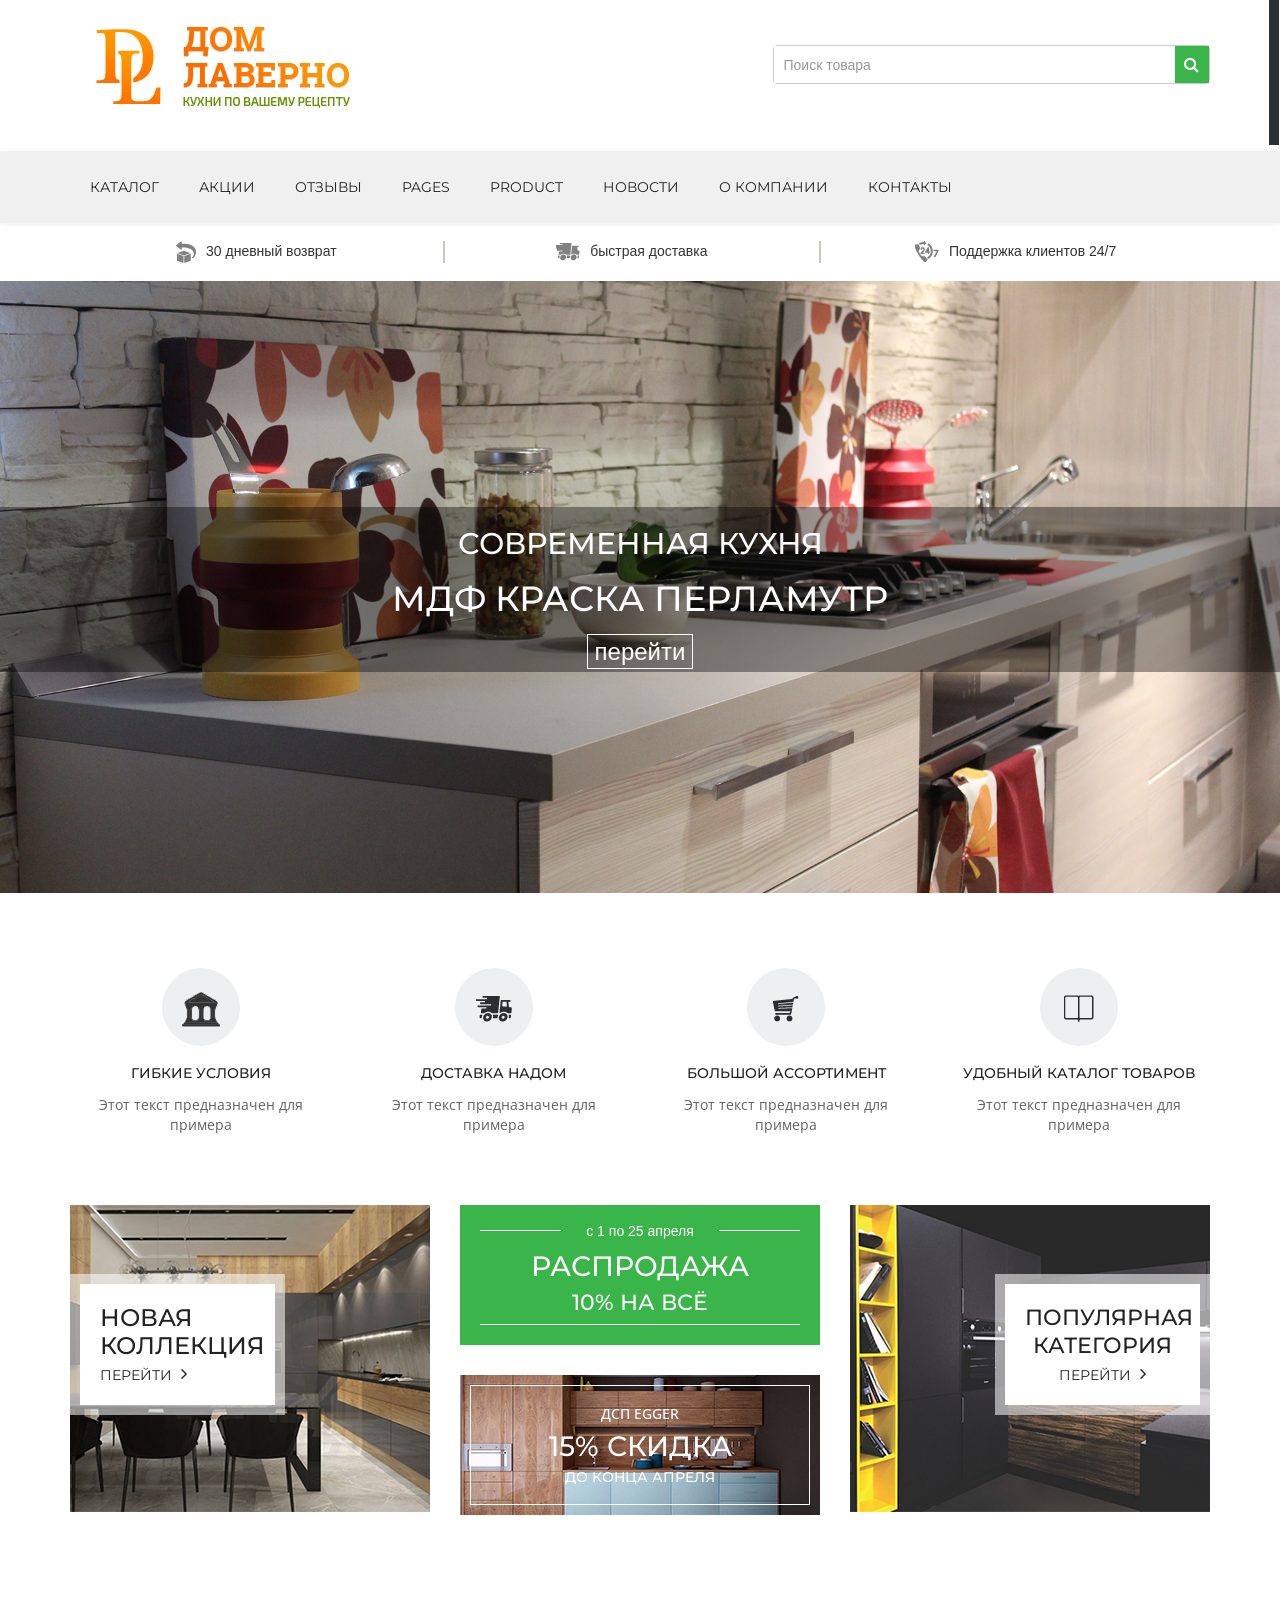
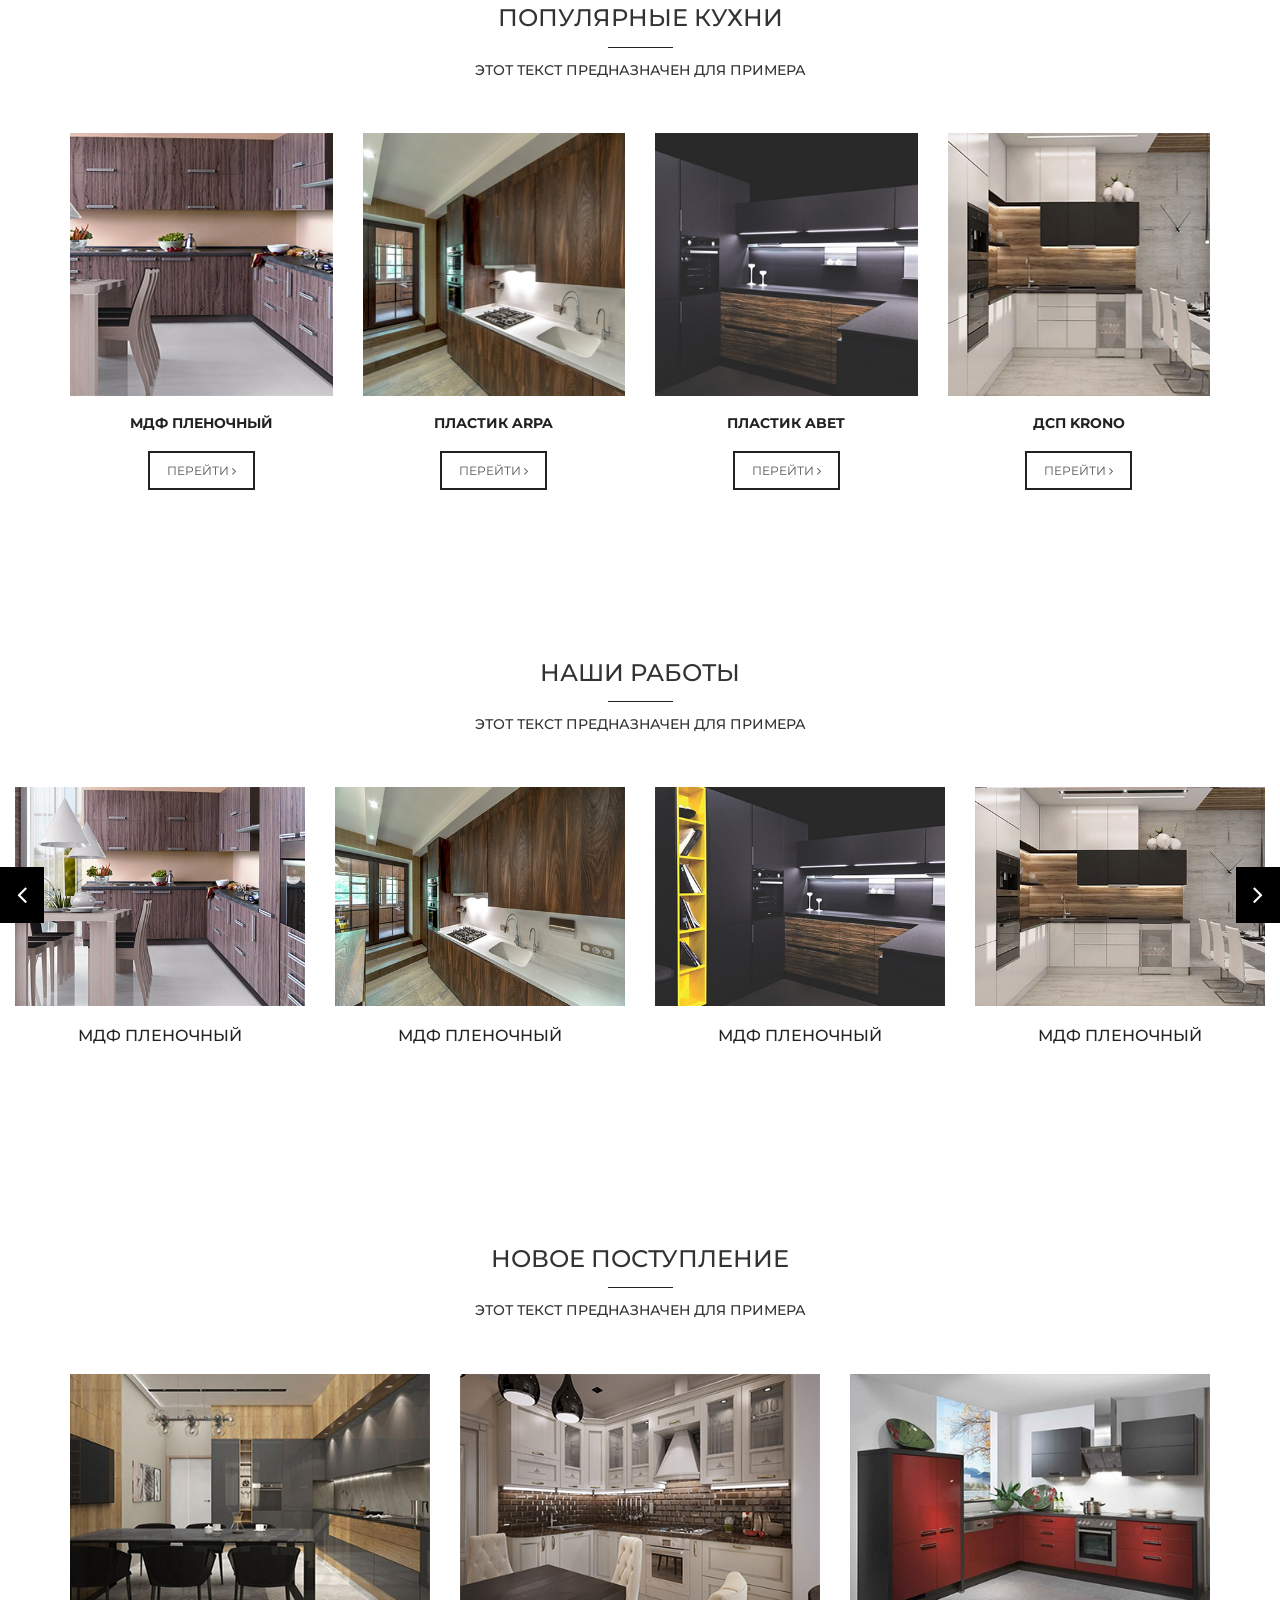
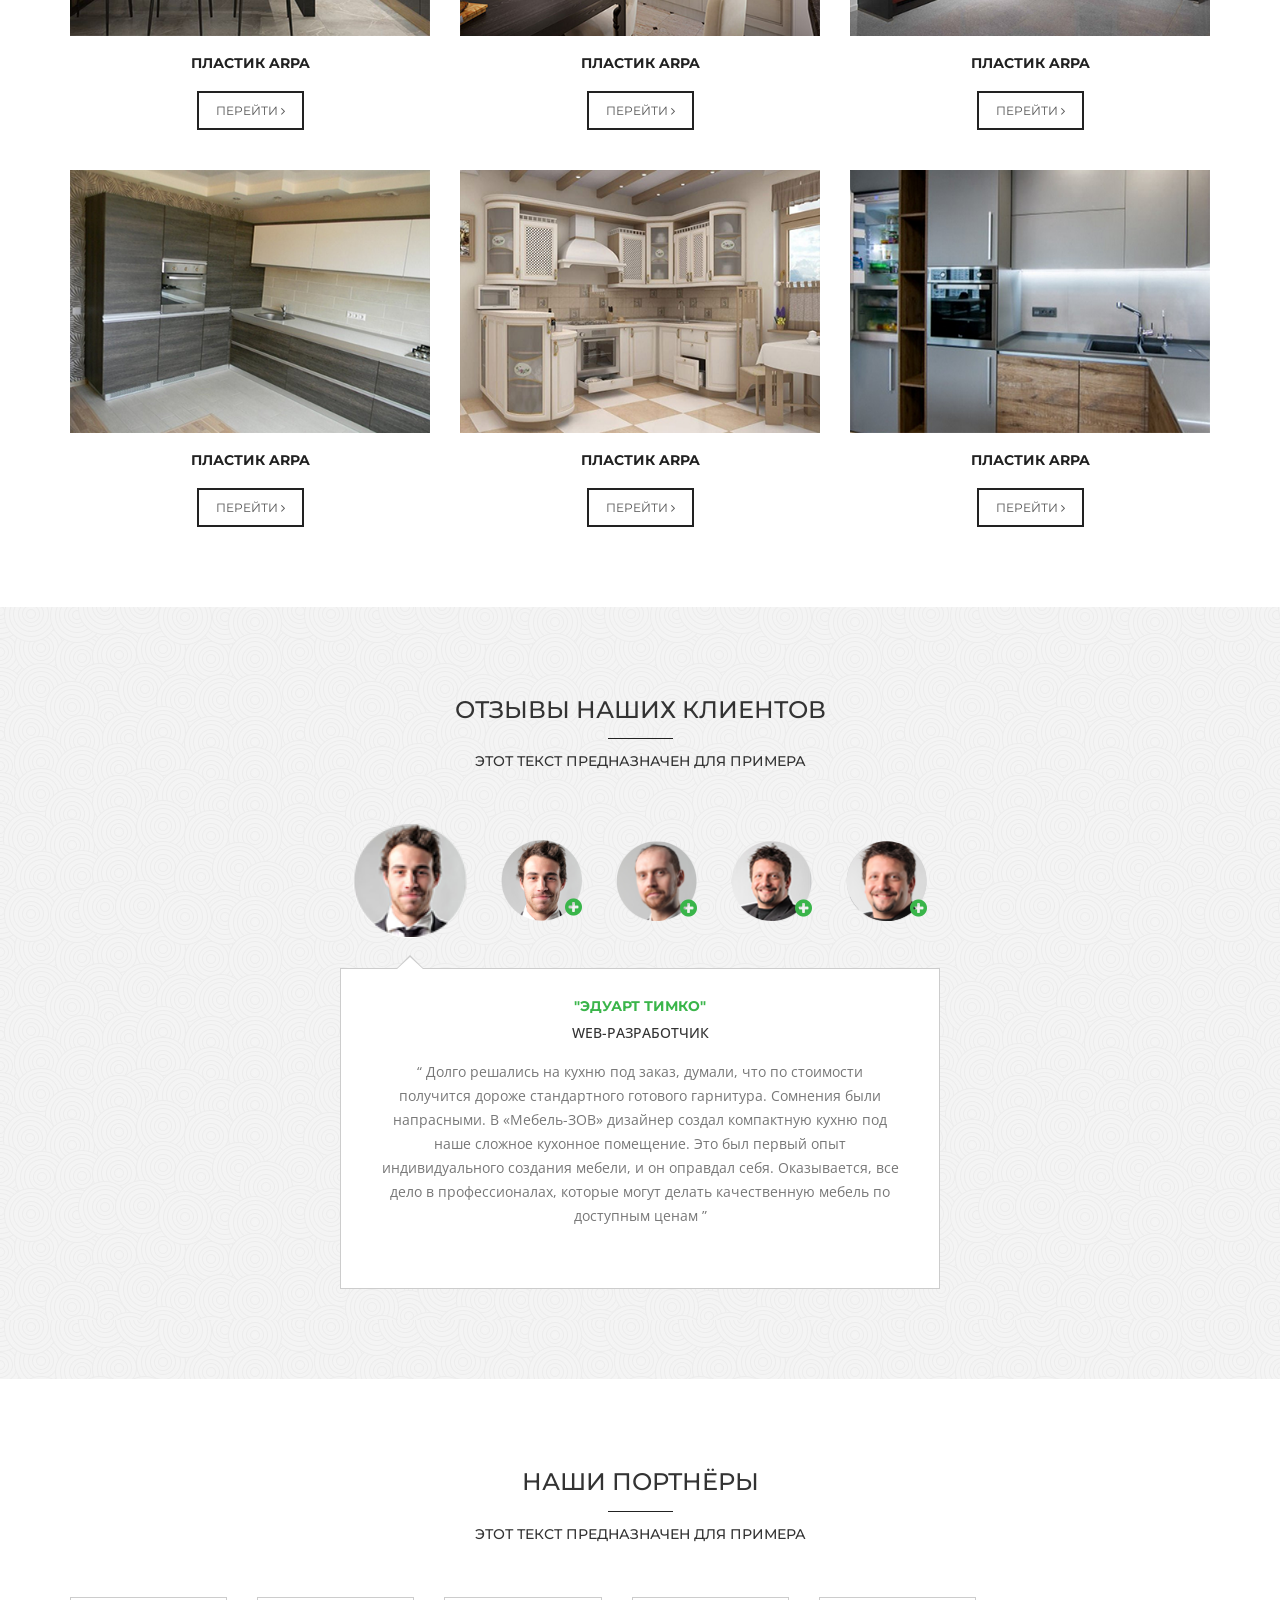
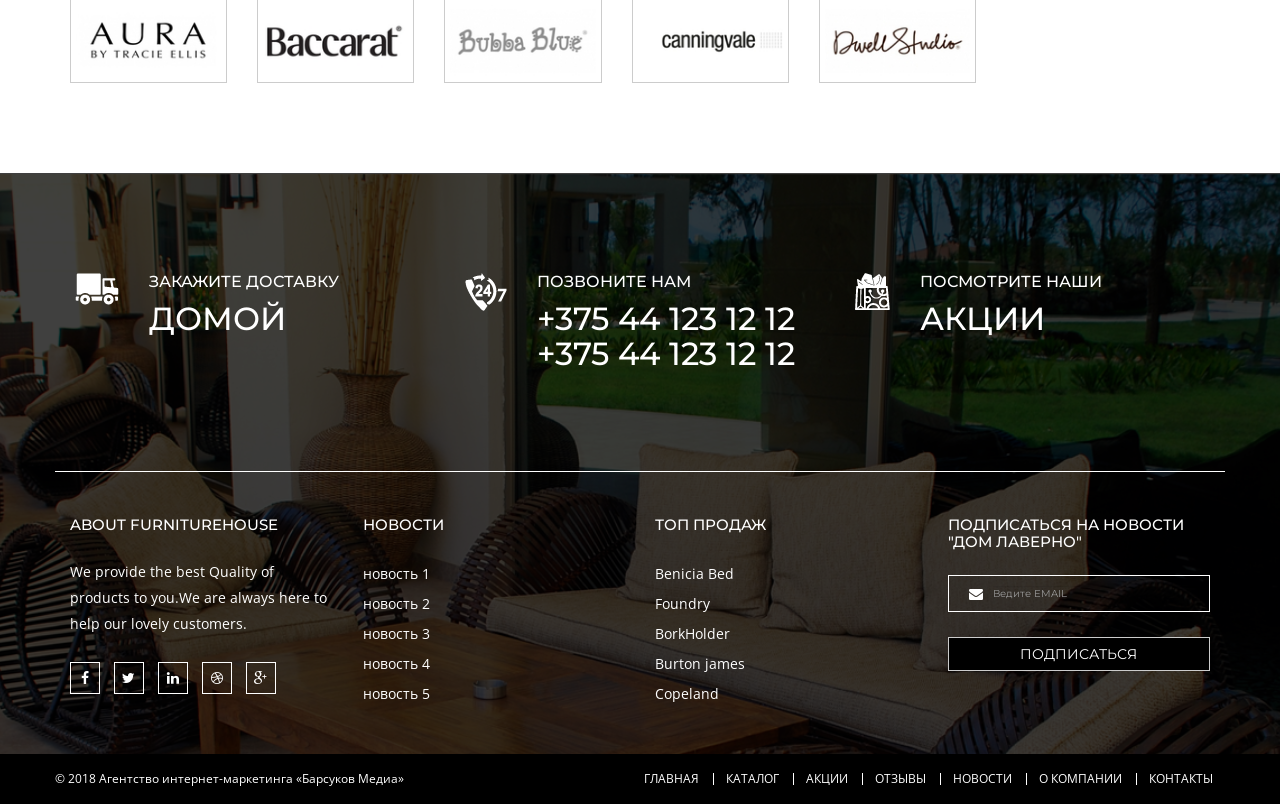
==== commit eed82634: "full_version" ====
--- a/index.html
+++ b/index.html
@@ -4,7 +4,7 @@
     <meta charset="UTF-8">
     <meta http-equiv="X-UA-Compatible" content="IE=edge">
     <meta name="viewport" content="width=device-width, initial-scale=1">
-    <title>Furniture House - Furniture Shopping Template</title>
+    <title>Furniture House</title>
     
     <!--Favicons-->
     <link rel="apple-touch-icon" sizes="57x57" href="favicon/apple-icon-57x57.png">
@@ -39,6 +39,7 @@
     
     <!--Mechanic Styles-->
     <link rel="stylesheet" href="css/style.css">
+    <link rel="stylesheet" href="css/style2.css">
     <link rel="stylesheet" href="css/responsive.css">
     
     <!--[if lt IE 9]>
--- a/css/style2.css
+++ b/css/style2.css
@@ -0,0 +1,3867 @@
+/*------------------------------------------------------------------
+[Master Stylesheet]
+
+Project:	Strella Portfolio and Blog Template.
+Version:	1.0
+Last change:	23/02/2015
+Developed By:	Nasir Uddin
+Developer URI:	http://nasiruddin.com
+Primary use:	Business, Portfolio and Blog
+Code Description: I use LESS preprocessor to code and optimize to reponsive with nested style. 
+-------------------------------------------------------------------*/
+/*------------------------------------------------------------------
+[Table of contents]
+
+1. Preloader
+2. Header
+3. Index Content: Portfolio / Project / Works grid
+5. Breadcrumb
+4. About Us Content: 
+    i. Company Services
+    ii. Toggle Content
+    iii. Team Members
+    iv. Company Facts
+5. Blog
+    i. Blogs
+6. Single Post 
+    i. Post Content with Tags row
+    ii. Comments
+    iii. Comment Form
+7. Project Details
+    i. Project Details
+    ii. Project Shots
+8. Contact Us
+    i. Google Map
+    ii. Contact Us Text
+    iii. Contact Us Form
+9. Sidebar
+    i. Search Form
+    ii. Post Tabs
+    iii. Tags
+    iv. Text Widget
+10. Footer
+    i. Get In Touch Tabs
+    ii. Tweets Slider
+    iii. Flickr Slider
+    iv. Copyright 
+    v. Go Top Button
+-------------------------------------------------------------------*/
+/*------------------------------------------------------------------
+[Fonts]
+
+Base Fonts 1 : Raleway // less variable @baseFont
+Base Fonts 2 : Open Sans // less variable @baseFont2
+-------------------------------------------------------------------*/
+/*
+*
+*
+*/
+/*----------------------------------------------------------------*/
+/*----------------------------------------------------------------*/
+/*Prefix Styles*/
+.m0 {
+  margin: 0;
+}
+.p0 {
+  padding: 0;
+}
+.mb15 {
+  margin-bottom: 15px;
+}
+.mb30 {
+  margin-bottom: 30px;
+}
+body {
+  position: relative;
+}
+p {
+  font-family: 'Open Sans', sans-serif;
+}
+/*Floating*/
+.fleft {
+  /*float: left;*/
+}
+.fright {
+  float: right;
+}
+/*Section Fix*/
+section.row,
+header.row,
+footer.row {
+  margin: 0;
+  position: relative;
+}
+/*Ancore*/
+a,
+.btn,
+button {
+  outline: none;
+  transition: all 300ms ease-in-out 0s;
+}
+a:focus,
+.btn:focus,
+button:focus,
+a:hover,
+.btn:hover,
+button:hover {
+  outline: none;
+  text-decoration: none;
+  transition: all 300ms ease-in-out 0s;
+}
+/*helper class*/
+.circle {
+  border-radius: 100%;
+}
+.contentRowPad {
+  padding: 70px 0 90px;
+}
+/*----------------------------------------------------------------*/
+#header .top_menus {
+  padding: 17px 0 50px;
+}
+#header .top_menus .nav li a {
+  padding: 0 20px;
+  line-height: 1;
+  text-transform: capitalize;
+  color: #5f5e5e;
+  font-family: 'Open Sans', sans-serif;
+}
+#header .top_menus .nav li a:hover {
+  color: #3ab54a;
+  background-color: transparent;
+}
+#header .top_menus .nav li + li {
+  border-left: 2px solid #dcdcdc;
+}
+#header .top_menus .nav li:first-child a {
+  padding-left: 15px;
+}
+#header .top_menus .nav li:last-child a {
+  padding-right: 15px;
+}
+#header .logo_line {
+  margin: 25px 0px;
+}
+#header .logo_line .logo .logo_a {
+  display: inline-block;
+}
+#header .logo_line .searchSec .searchForm {
+  width: calc(100% - 215px);
+  padding-top: 20px;
+}
+#header .logo_line .searchSec .searchForm .input-group {
+  border: 1px solid  #cacaca;
+  border-radius: 4px;
+}
+#header .logo_line .searchSec .searchForm .input-group .form-control {
+  border: none;
+  box-shadow: none;
+  height: 37px;
+  line-height: 35px;
+  padding: 0 10px;
+}
+#header .logo_line .searchSec .searchForm .input-group button.dropdown-toggle {
+  border: 0;
+  border-radius: 0;
+  background: none;
+  text-transform: uppercase;
+  font-size: 12px;
+  line-height: 35px;
+  color: #505050;
+  font-family: 'Open Sans', sans-serif;
+  font-weight: 600;
+  padding: 0;
+}
+#header .logo_line .searchSec .searchForm .input-group button.dropdown-toggle i {
+  margin: 0 8px 0 5px;
+  font-size: 18px;
+  color: #b7b7b7;
+}
+#header .logo_line .searchSec .searchForm .input-group .dropdown-menu {
+  z-index: 10000;
+  border-radius: 0;
+  padding: 0;
+  right: -35px;
+  margin-top: 0;
+}
+#header .logo_line .searchSec .searchForm .input-group .dropdown-menu li a {
+  padding: 0 15px;
+  line-height: 30px;
+  text-transform: capitalize;
+}
+#header .logo_line .searchSec .searchForm .input-group .dropdown-menu li a:hover,
+#header .logo_line .searchSec .searchForm .input-group .dropdown-menu li a:focus {
+  background: none;
+}
+#header .logo_line .searchSec .searchForm .input-group .dropdown-menu li + li a {
+  border-top: 1px solid rgba(220, 220, 220, 0.5);
+}
+#header .logo_line .searchSec .searchForm .input-group .searchIco {
+  background: none #3ab54a;
+}
+#header .logo_line .searchSec .searchForm .input-group .searchIco button {
+  border: none;
+  background: none;
+  text-shadow: none;
+  color: #FFF;
+  font-size: 16px;
+  line-height: 35px;
+  width: 35px;
+  padding: 0;
+  text-align: center;
+}
+#header .logo_line .searchSec .wishlistCompare {
+  width: 168px;
+  padding: 20px 35px 0;
+}
+#header .logo_line .searchSec .wishlistCompare .nav li a {
+  padding: 0;
+  color: #505050;
+  font-size: 13px;
+  font-family: 'Open Sans', sans-serif;
+}
+#header .logo_line .searchSec .wishlistCompare .nav li a i {
+  color: #dcdcdc;
+  margin-right: 5px;
+}
+#header .logo_line .searchSec .wishlistCompare .nav li a:hover,
+#header .logo_line .searchSec .wishlistCompare .nav li a:focus {
+  background: none;
+}
+#header .logo_line .searchSec .cartCount {
+  width: 47px;
+  height: 42px;
+  background: url('../images/icons/cart.png') no-repeat scroll 0 0 transparent;
+  margin-top: 12px;
+  text-align: center;
+}
+#header .logo_line .searchSec .cartCount .cartCountInner {
+  width: 100%;
+  height: 100%;
+}
+#header .logo_line .searchSec .cartCount .cartCountInner .badge {
+  width: 20px;
+  line-height: 20px;
+  border-radius: 100%;
+  background: #3ab54a;
+  padding: 0;
+  text-align: center;
+  font-weight: lighter;
+  font-family: 'Montserrat', sans-serif;
+  font-size: 11px;
+  display: inline-block;
+  position: relative;
+  top: -14px;
+}
+#header .navbar {
+  background: #F0F0F0;
+  border: none;
+}
+#header .navbar .navbar-header button {
+  margin: 0;
+  width: 100%;
+  height: 50px;
+  color: #FFF;
+  font-family: 'Open Sans', sans-serif;
+  font-size: 18px;
+  text-transform: uppercase;
+  background: #222222;
+  border-radius: 0;
+  border-color: transparent;
+}
+#header .navbar .navbar-header button.collapsed {
+  background: #3ab54a;
+}
+#header .navbar .navbar-header button:hover,
+#header .navbar .navbar-header button:focus {
+  background: #222222;
+}
+#header .navbar #mainNav .nav {
+  position: relative;
+  text-transform: uppercase;
+  width: 100%;
+}
+#header .navbar #mainNav .nav li a {
+  padding: 0 20px;
+  line-height: 72px;
+  color: #222222;
+  font-family: 'Montserrat', sans-serif;
+}
+#header .navbar #mainNav .nav li a:hover {
+  box-shadow: none;
+  background: #3ab54a;
+  color: #FFF;
+}
+#header .navbar #mainNav .nav li.active a,
+#header .navbar #mainNav .nav li.open a {
+  box-shadow: none;
+  background: #3ab54a;
+  color: #FFF;
+}
+#header .navbar #mainNav .nav li.dropdown .dropdown-menu,
+#header .navbar #mainNav .nav li.open .dropdown-menu {
+  border: 0;
+  border-bottom: 1px solid #3ab54a;
+  border-radius: 0;
+  padding: 0;
+  min-width: 195px;
+}
+#header .navbar #mainNav .nav li.dropdown .dropdown-menu li,
+#header .navbar #mainNav .nav li.open .dropdown-menu li {
+  border-bottom: 1px solid #e9eaee;
+}
+#header .navbar #mainNav .nav li.dropdown .dropdown-menu li:first-child,
+#header .navbar #mainNav .nav li.open .dropdown-menu li:first-child {
+  padding-top: 10px;
+}
+#header .navbar #mainNav .nav li.dropdown .dropdown-menu li:last-child,
+#header .navbar #mainNav .nav li.open .dropdown-menu li:last-child {
+  border-bottom-color: #b9e2be;
+  padding-bottom: 10px;
+}
+#header .navbar #mainNav .nav li.dropdown .dropdown-menu li a,
+#header .navbar #mainNav .nav li.open .dropdown-menu li a {
+  line-height: 43px;
+  border-bottom: 1px solid #f3f3f3;
+  font-family: 'Open Sans', sans-serif;
+  color: #777777;
+  font-weight: 600;
+  background-color: transparent;
+}
+#header .navbar #mainNav .nav li.dropdown .dropdown-menu li a:hover,
+#header .navbar #mainNav .nav li.open .dropdown-menu li a:hover {
+  color: #3ab54a;
+}
+#header .navbar #mainNav .nav li.dropdown.megaMenu,
+#header .navbar #mainNav .nav li.open.megaMenu {
+  position: static;
+}
+#header .navbar #mainNav .nav li.dropdown.megaMenu .dropdown-menu,
+#header .navbar #mainNav .nav li.open.megaMenu .dropdown-menu {
+  width: 100%;
+  position: absolute;
+  padding: 20px 0 40px;
+}
+#header .navbar #mainNav .nav li.dropdown.megaMenu .dropdown-menu li,
+#header .navbar #mainNav .nav li.open.megaMenu .dropdown-menu li {
+  float: left;
+  border: none;
+  padding: 0 20px;
+}
+#header .navbar #mainNav .nav li.dropdown.megaMenu .dropdown-menu li .listTitle,
+#header .navbar #mainNav .nav li.open.megaMenu .dropdown-menu li .listTitle {
+  margin: 0;
+  line-height: 45px;
+  font-family: 'Montserrat', sans-serif;
+  color: #222222;
+}
+#header .navbar #mainNav .nav li.dropdown.megaMenu .dropdown-menu li .listTitle a,
+#header .navbar #mainNav .nav li.open.megaMenu .dropdown-menu li .listTitle a {
+  color: #3ab54a;
+  float: right;
+  display: inline;
+  font-family: 'Montserrat', sans-serif;
+  font-weight: bold;
+}
+#header .navbar #mainNav .nav li.dropdown.megaMenu .dropdown-menu li .listTitle a i,
+#header .navbar #mainNav .nav li.open.megaMenu .dropdown-menu li .listTitle a i {
+  margin-left: 5px;
+}
+#header .navbar #mainNav .nav li.dropdown.megaMenu .dropdown-menu li .megaInnerMenu,
+#header .navbar #mainNav .nav li.open.megaMenu .dropdown-menu li .megaInnerMenu {
+  float: none;
+}
+#header .navbar #mainNav .nav li.dropdown.megaMenu .dropdown-menu li .megaInnerMenu li,
+#header .navbar #mainNav .nav li.open.megaMenu .dropdown-menu li .megaInnerMenu li {
+  float: none;
+  display: block;
+  border: none;
+  padding-left: 0;
+}
+#header .navbar #mainNav .nav li.dropdown.megaMenu .dropdown-menu li .megaInnerMenu li a,
+#header .navbar #mainNav .nav li.open.megaMenu .dropdown-menu li .megaInnerMenu li a {
+  line-height: 30px;
+  border: none;
+  padding-left: 0;
+  font-family: 'Open Sans', sans-serif;
+}
+#header .navbar #mainNav .nav li.dropdown.megaMenu .dropdown-menu li .megaInnerMenu li a img,
+#header .navbar #mainNav .nav li.open.megaMenu .dropdown-menu li .megaInnerMenu li a img {
+  width: 100%;
+}
+#header .navbar #mainNav .nav li.dropdown.megaMenu .dropdown-menu li.listMenu,
+#header .navbar #mainNav .nav li.open.megaMenu .dropdown-menu li.listMenu {
+  width: 20%;
+}
+#header .navbar #mainNav .nav li.dropdown.megaMenu .dropdown-menu li.boxMenu,
+#header .navbar #mainNav .nav li.open.megaMenu .dropdown-menu li.boxMenu {
+  width: 60%;
+}
+#header .navbar #mainNav .nav li.dropdown.megaMenu .dropdown-menu li.boxMenu .row,
+#header .navbar #mainNav .nav li.open.megaMenu .dropdown-menu li.boxMenu .row {
+  border-bottom: 1px solid #e9eaee;
+}
+#header .navbar #mainNav .nav li.dropdown.megaMenu .dropdown-menu li.boxMenu .listTitle a,
+#header .navbar #mainNav .nav li.open.megaMenu .dropdown-menu li.boxMenu .listTitle a {
+  padding-right: 0;
+}
+#header .navbar #mainNav .nav li.dropdown.megaMenu .dropdown-menu li.boxMenu .megaInnerMenu,
+#header .navbar #mainNav .nav li.open.megaMenu .dropdown-menu li.boxMenu .megaInnerMenu {
+  border: none;
+}
+#header .navbar #mainNav .nav li.dropdown.megaMenu .dropdown-menu li.boxMenu .megaInnerMenu li,
+#header .navbar #mainNav .nav li.open.megaMenu .dropdown-menu li.boxMenu .megaInnerMenu li {
+  padding: 15px 0;
+  float: left;
+  width: 201px;
+}
+#header .navbar #mainNav .nav li.dropdown.megaMenu .dropdown-menu li.boxMenu .megaInnerMenu li + li,
+#header .navbar #mainNav .nav li.open.megaMenu .dropdown-menu li.boxMenu .megaInnerMenu li + li {
+  margin-left: 20px;
+}
+#header .navbar #mainNav .nav li.dropdown.megaMenu .dropdown-menu li.boxMenu .megaInnerMenu li a,
+#header .navbar #mainNav .nav li.open.megaMenu .dropdown-menu li.boxMenu .megaInnerMenu li a {
+  padding: 0;
+  text-align: center;
+  overflow: hidden;
+  display: block;
+}
+#header .navbar #mainNav .nav li.dropdown.megaMenu .dropdown-menu li.boxMenu .megaInnerMenu li a .row,
+#header .navbar #mainNav .nav li.open.megaMenu .dropdown-menu li.boxMenu .megaInnerMenu li a .row {
+  border: none;
+  font-family: 'Montserrat', sans-serif;
+  font-weight: bold;
+  color: #222222;
+}
+#header .navbar #mainNav .nav li.dropdown.megaMenu .dropdown-menu li.boxMenu .megaInnerMenu li a .row.imgHov,
+#header .navbar #mainNav .nav li.open.megaMenu .dropdown-menu li.boxMenu .megaInnerMenu li a .row.imgHov {
+  position: relative;
+}
+#header .navbar #mainNav .nav li.dropdown.megaMenu .dropdown-menu li.boxMenu .megaInnerMenu li a .row.imgHov .hovCnt,
+#header .navbar #mainNav .nav li.open.megaMenu .dropdown-menu li.boxMenu .megaInnerMenu li a .row.imgHov .hovCnt {
+  content: '';
+  width: 100%;
+  height: 100%;
+  background: rgba(0, 0, 0, 0.45);
+  position: absolute;
+  top: 0;
+  left: -150%;
+  transition: all 300ms ease-in-out 0s;
+}
+#header .navbar #mainNav .nav li.dropdown.megaMenu .dropdown-menu li.boxMenu .megaInnerMenu li a .row.imgHov .hovCntInner,
+#header .navbar #mainNav .nav li.open.megaMenu .dropdown-menu li.boxMenu .megaInnerMenu li a .row.imgHov .hovCntInner {
+  position: absolute;
+  top: calc(50% - 21px);
+  left: 300%;
+  white-space: nowrap;
+  display: block;
+  font-family: 'Montserrat', sans-serif;
+  font-weight: bold;
+  color: #FFF;
+  padding: 0 15px;
+  line-height: 40px;
+  border: 1px solid  #FFF;
+  transition: all 300ms ease-in-out 0s;
+}
+#header .navbar #mainNav .nav li.dropdown.megaMenu .dropdown-menu li.boxMenu .megaInnerMenu li a .row.menuTitle,
+#header .navbar #mainNav .nav li.open.megaMenu .dropdown-menu li.boxMenu .megaInnerMenu li a .row.menuTitle {
+  line-height: 45px;
+}
+#header .navbar #mainNav .nav li.dropdown.megaMenu .dropdown-menu li.boxMenu .megaInnerMenu li a:hover .row,
+#header .navbar #mainNav .nav li.open.megaMenu .dropdown-menu li.boxMenu .megaInnerMenu li a:hover .row {
+  color: #3ab54a;
+}
+#header .navbar #mainNav .nav li.dropdown.megaMenu .dropdown-menu li.boxMenu .megaInnerMenu li a:hover .row.imgHov .hovCnt,
+#header .navbar #mainNav .nav li.open.megaMenu .dropdown-menu li.boxMenu .megaInnerMenu li a:hover .row.imgHov .hovCnt {
+  left: 0;
+}
+#header .navbar #mainNav .nav li.dropdown.megaMenu .dropdown-menu li.boxMenu .megaInnerMenu li a:hover .row.imgHov .hovCntInner,
+#header .navbar #mainNav .nav li.open.megaMenu .dropdown-menu li.boxMenu .megaInnerMenu li a:hover .row.imgHov .hovCntInner {
+  left: calc(50% - 63px);
+}
+#header .topFeatures .nav-justified {
+  padding: 18px 0;
+}
+#header .topFeatures .nav-justified li img {
+  margin-right: 10px;
+}
+#header .topFeatures .nav-justified li + li {
+  border-left: 2px solid #cccac0;
+}
+/*----------------------------------------------------------------*/
+#header2 {
+  position: relative;
+  padding-top: 30px;
+  height: 117px;
+}
+#header2 .menu .navbar {
+  box-shadow: none;
+  border: none;
+  background: none;
+}
+#header2 .menu .navbar .navbar-header button {
+  border-radius: 0;
+  color: #FFF;
+  border: none;
+  width: 100%;
+  margin: 0;
+  background: #3ab54a;
+}
+#header2 .menu .navbar .navbar-header button:hover,
+#header2 .menu .navbar .navbar-header button:focus,
+#header2 .menu .navbar .navbar-header button[aria-expanded="true"] {
+  background: #222222;
+}
+#header2 .menu .navbar .navbar-header button[aria-expanded="false"] {
+  background: #3ab54a;
+}
+#header2 .menu .navbar #mainNav2 ul li a {
+  line-height: 87px;
+  padding: 0 15px;
+  text-transform: uppercase;
+  font-family: 'Montserrat', sans-serif;
+  font-weight: normal;
+  color: #222222;
+}
+#header2 .menu .navbar #mainNav2 ul li a:hover,
+#header2 .menu .navbar #mainNav2 ul li a:focus {
+  background: none;
+}
+#header2 .menu .navbar #mainNav2 ul li.dropdown ul,
+#header2 .menu .navbar #mainNav2 ul li.open ul {
+  border: 0;
+  border-radius: 0;
+  padding: 0;
+  min-width: 195px;
+  background: none;
+}
+#header2 .menu .navbar #mainNav2 ul li.dropdown ul li,
+#header2 .menu .navbar #mainNav2 ul li.open ul li {
+  border-bottom: 1px solid #e9eaee;
+}
+#header2 .menu .navbar #mainNav2 ul li.dropdown ul li:first-child,
+#header2 .menu .navbar #mainNav2 ul li.open ul li:first-child {
+  border-top: 2px solid transparent;
+}
+#header2 .menu .navbar #mainNav2 ul li.dropdown ul li:last-child,
+#header2 .menu .navbar #mainNav2 ul li.open ul li:last-child {
+  border-color: transparent;
+}
+#header2 .menu .navbar #mainNav2 ul li.dropdown ul li a,
+#header2 .menu .navbar #mainNav2 ul li.open ul li a {
+  line-height: 43px;
+  border-bottom: 1px solid #f3f3f3;
+  font-family: 'Open Sans', sans-serif;
+  color: #777777;
+  font-weight: 600;
+  background-color: #FFF;
+}
+#header2 .menu .navbar #mainNav2 ul li.dropdown ul li a:hover,
+#header2 .menu .navbar #mainNav2 ul li.open ul li a:hover {
+  color: #3ab54a;
+}
+#header2 .logo {
+  padding: 6px 0 36;
+}
+#header2 .logo a {
+  display: inline-block;
+  line-height: 58px;
+}
+#header2 .logo a img {
+  max-width: 100%;
+}
+#header2 .menu2 {
+  padding: 35px 0 0;
+}
+#header2 .menu2 ul li {
+  float: left;
+}
+#header2 .menu2 ul li a {
+  line-height: 14px;
+  padding: 0 15px;
+  font-family: 'Montserrat', sans-serif;
+  color: #454545;
+}
+#header2 .menu2 ul li a:hover,
+#header2 .menu2 ul li a:focus {
+  background: none;
+}
+#header2 .menu2 ul li:first-child {
+  border-right: 1px solid  #4c4c4c;
+}
+#header2 .menu2 ul li:nth-child(3),
+#header2 .menu2 ul li:nth-child(4) {
+  font-size: 20px;
+}
+#header2 .menu2 ul li:last-child a {
+  width: 65px;
+  height: 32px;
+  background: url('../images/icons/cart4.png') no-repeat scroll 15px 0 transparent;
+  margin-top: -8px;
+  text-align: center;
+}
+#header2 .menu2 ul li:last-child a .badge {
+  width: 20px;
+  line-height: 20px;
+  border-radius: 100%;
+  background: #454545;
+  padding: 0;
+  text-align: center;
+  font-weight: lighter;
+  font-family: 'Montserrat', sans-serif;
+  font-size: 11px;
+  display: inline-block;
+  position: relative;
+  top: -17px;
+}
+#header2 #searchForm {
+  background: rgba(0, 0, 0, 0.65);
+  position: absolute;
+  top: 100%;
+  width: 100%;
+  z-index: 99999;
+}
+#header2 #searchForm form .input-group {
+  padding: 15px 0;
+}
+#header2 #searchForm form .input-group .form-control {
+  border-radius: 0;
+  line-height: 100px;
+  height: 100px;
+  padding: 0 20px;
+  border: none;
+  background: rgba(0, 0, 0, 0.65);
+  font-size: 30px;
+  font-family: 'Open Sans', sans-serif;
+  font-weight: 100;
+}
+#header2 #searchForm form .input-group .form-control::-moz-placeholder,
+#header2 #searchForm form .input-group .form-control:-ms-input-placeholder,
+#header2 #searchForm form .input-group .form-control::-webkit-input-placeholder {
+  color: #FFF;
+  opacity: 1;
+}
+#header2 #searchForm form .input-group .input-group-addon {
+  border-radius: 0;
+  padding: 0 20px;
+  border: none;
+  background: rgba(0, 0, 0, 0.65);
+  font-size: 50px;
+}
+/*----------------------------------------------------------------*/
+/*Shop Features*/
+#shopFeatures {
+  padding: 75px 0 40px;
+}
+#shopFeatures .coreFeature {
+  margin-bottom: 20px;
+}
+#shopFeatures .coreFeature .coreFeatureInner .icon {
+  width: 78px;
+  line-height: 78px;
+  background: #eeeff0;
+  margin: 0 auto 15px;
+}
+#shopFeatures .coreFeature .coreFeatureInner h5 {
+  font-family: 'Montserrat', sans-serif;
+  text-transform: uppercase;
+  color: #222222;
+  line-height: 24px;
+}
+#shopFeatures .coreFeature .coreFeatureInner p {
+  font-family: 'Open Sans', sans-serif;
+  color: #626262;
+  line-height: 20px;
+}
+/*Feature Products*/
+#featureProducts,
+#furnitureHouse {
+  padding-bottom: 40px;
+}
+/*----------------------------------------------------------------*/
+#homeBanners .homeBanner {
+  text-transform: uppercase;
+  color: #222222;
+}
+#homeBanners .homeBanner img {
+  width: 100%;
+}
+#homeBanners .homeBanner .bannerTextArea {
+  position: absolute;
+  top: 0;
+  left: 0;
+  width: 100%;
+  height: 100%;
+  background: rgba(255, 255, 255, 0.85);
+  padding: 10px;
+}
+#homeBanners .homeBanner .bannerTextArea .bannerTextAreaInner {
+  height: 100%;
+  border: 2px solid #222222;
+  padding-top: 35px;
+}
+#homeBanners .homeBanner .bannerTextArea .bannerTextAreaInner h4 {
+  font-size: 20px;
+  font-family: 'Montserrat', sans-serif;
+  font-weight: bold;
+}
+#homeBanners .homeBanner .bannerTextArea .bannerTextAreaInner h4:after {
+  content: '';
+  width: 65px;
+  height: 2px;
+  background: #222222;
+  margin: 13px auto;
+  display: block;
+}
+#homeBanners .homeBanner .bannerTextArea .bannerTextAreaInner h5 {
+  font-family: 'Montserrat', sans-serif;
+}
+#homeBanners2 .newArrivals {
+  position: relative;
+}
+#homeBanners2 .newArrivals img {
+  width: 100%;
+}
+#homeBanners2 .newArrivals .newArrivalsBox {
+  position: absolute;
+  width: 215px;
+  padding: 10px;
+  background: rgba(255, 255, 255, 0.55);
+  top: calc(50% - 85px);
+  left: 0;
+}
+#homeBanners2 .newArrivals .newArrivalsBox .newArrivalsBoxInner {
+  width: 100%;
+  height: 100%;
+  background: #FFF;
+  padding: 20px;
+  text-transform: uppercase;
+}
+#homeBanners2 .newArrivals .newArrivalsBox .newArrivalsBoxInner h3 {
+  line-height: 28px;
+  margin-bottom: 5px;
+}
+#homeBanners2 .newArrivals .newArrivalsBox .newArrivalsBoxInner a {
+  font-family: 'Montserrat', sans-serif;
+  font-size: 14px;
+  color: #222222;
+}
+#homeBanners2 .newArrivals .newArrivalsBox .newArrivalsBoxInner a i {
+  margin-left: 5px;
+  font-size: 18px;
+}
+#homeBanners2 .newYearSale {
+  background: #3ab54a;
+  color: #FFF;
+  text-align: center;
+  padding: 20px;
+}
+#homeBanners2 .newYearSale h5 {
+  position: relative;
+  z-index: 2;
+  margin: 5px 0 0;
+}
+#homeBanners2 .newYearSale h5:before {
+  content: '';
+  width: 100%;
+  display: block;
+  height: 1px;
+  background: #FFF;
+  position: relative;
+  z-index: 0;
+  margin-bottom: -15px;
+}
+#homeBanners2 .newYearSale h5 span {
+  background: #3ab54a;
+  padding: 0 25px;
+  display: inline-block;
+  line-height: 30px;
+  position: relative;
+  z-index: 3;
+}
+#homeBanners2 .newYearSale h2 {
+  color: #FFF;
+  margin-bottom: 0;
+  line-height: 40px;
+}
+#homeBanners2 .newYearSale h3 {
+  color: #FFF;
+  line-height: 34px;
+  font-size: 22px;
+  margin-bottom: 0;
+  padding-bottom: 4px;
+  border-bottom: 1px solid  #FFF;
+}
+#homeBanners2 .endYearSale {
+  position: relative;
+  margin-top: 30px;
+  text-align: center;
+  overflow: hidden;
+}
+#homeBanners2 .endYearSale img {
+  width: 100%;
+}
+#homeBanners2 .endYearSale .endYearSaleBox {
+  position: absolute;
+  width: 100%;
+  height: 100%;
+  padding: 10px;
+  top: 0;
+  left: 0;
+}
+#homeBanners2 .endYearSale .endYearSaleBox .endYearSaleBoxInner {
+  padding: 20px;
+  border: 1px solid  #FFF;
+  height: 100%;
+  text-transform: uppercase;
+}
+#homeBanners2 .endYearSale .endYearSaleBox .endYearSaleBoxInner h5 {
+  color: #FFF;
+  margin-top: 0;
+  font-family: 'Open Sans', sans-serif;
+  font-size: 14px;
+}
+#homeBanners2 .endYearSale .endYearSaleBox .endYearSaleBoxInner h2 {
+  color: #FFF;
+  margin-bottom: 10px;
+}
+#homeBanners2 .endYearSale .endYearSaleBox .endYearSaleBoxInner h6 {
+  color: #FFF;
+  margin-bottom: 5px;
+}
+#homeBanners2 .factoryOutlet {
+  position: relative;
+}
+#homeBanners2 .factoryOutlet img {
+  width: 100%;
+}
+#homeBanners2 .factoryOutlet .factoryOutletBox {
+  position: absolute;
+  width: 215px;
+  padding: 10px;
+  background: rgba(255, 255, 255, 0.55);
+  top: calc(50% - 85px);
+  right: 0;
+  text-align: center;
+}
+#homeBanners2 .factoryOutlet .factoryOutletBox .factoryOutletBoxInner {
+  width: 100%;
+  height: 100%;
+  background: #FFF;
+  padding: 20px;
+  text-transform: uppercase;
+}
+#homeBanners2 .factoryOutlet .factoryOutletBox .factoryOutletBoxInner h3 {
+  line-height: 28px;
+  margin-bottom: 5px;
+  font-size: 22px;
+}
+#homeBanners2 .factoryOutlet .factoryOutletBox .factoryOutletBoxInner a {
+  font-family: 'Montserrat', sans-serif;
+  font-size: 14px;
+  color: #222222;
+}
+#homeBanners2 .factoryOutlet .factoryOutletBox .factoryOutletBoxInner a i {
+  margin-left: 5px;
+  font-size: 18px;
+}
+/*----------------------------------------------------------------*/
+.sectionTitle {
+  text-align: center;
+  text-transform: uppercase;
+  margin-bottom: 45px;
+}
+.sectionTitle h3 {
+  font-family: 'Montserrat', sans-serif;
+}
+.sectionTitle h3:after {
+  height: 1px;
+  width: 65px;
+  content: '';
+  background: #222222;
+  margin: 15px auto;
+  display: block;
+}
+.sectionTitle h5 {
+  font-family: 'Montserrat', sans-serif;
+}
+/*----------------------------------------------------------------*/
+.product {
+  margin-bottom: 40px;
+}
+.product .productInner {
+  text-align: center;
+  text-transform: uppercase;
+  overflow: hidden;
+}
+.product .productInner .imgHov {
+  position: relative;
+}
+.product .productInner .imgHov img {
+  width: 100%;
+}
+.product .productInner .imgHov .hovArea {
+  position: absolute;
+  top: 130px;
+  left: 131px;
+  width: 0;
+  height: 0;
+  overflow: hidden;
+  background: rgba(255, 255, 255, 0.85);
+  padding-top: 85px;
+  transition: all 300ms ease-in-out 0s;
+}
+.product .productInner .imgHov .hovArea .icons {
+  margin-bottom: 20px;
+  margin-top: -150%;
+  transition: all 300ms ease-in-out 0s;
+  transition-delay: 300ms;
+}
+.product .productInner .imgHov .hovArea .icons ul {
+  margin: 0;
+  font-size: 16px;
+  line-height: 40px;
+}
+.product .productInner .imgHov .hovArea .icons ul li a {
+  padding: 0;
+  width: 40px;
+  border: 2px solid  #000;
+  display: block;
+  color: #222222;
+}
+.product .productInner .imgHov .hovArea .proType {
+  margin-bottom: 20px;
+  margin-right: -150%;
+  transition: all 300ms ease-in-out 0s;
+  transition-delay: 400ms;
+}
+.product .productInner .imgHov .hovArea .proType a {
+  line-height: 1;
+  display: inline-block;
+  font-size: 13px;
+  font-family: 'Montserrat', sans-serif;
+  color: #222222;
+}
+.product .productInner .imgHov .hovArea .proRating {
+  margin-bottom: 10px;
+  margin-left: -150%;
+  transition: all 300ms ease-in-out 0s;
+  transition-delay: 400ms;
+}
+.product .productInner .imgHov .hovArea .proRating i {
+  font-size: 20px;
+  color: #222222;
+}
+.product .productInner .imgHov .hovArea .proRating i:nth-child(5) {
+  color: #777777;
+}
+.product .productInner .imgHov .hovArea .proPrice {
+  font-size: 24px;
+  font-family: 'Montserrat', sans-serif;
+  color: #222222;
+  margin-top: 250%;
+  transition: all 300ms ease-in-out 0s;
+  transition-delay: 400ms;
+}
+.product .productInner .imgHov .hovArea .proPrice i {
+  margin-right: 2px;
+}
+.product .productInner .proName a {
+  font-family: 'Montserrat', sans-serif;
+  line-height: 55px;
+  color: #222222;
+  font-weight: bold;
+  display: inline-block;
+}
+.product .productInner .proBuyBtn .btn {
+  color: #555555;
+  font-family: 'Montserrat', sans-serif;
+  font-size: 12px;
+  display: inline-block;
+  line-height: 35px;
+  border: 2px solid #222222;
+  padding: 0 17px;
+  border-radius: 0;
+  background-color: transparent;
+  text-transform: uppercase;
+}
+.product .productInner .proBuyBtn .btn:hover {
+  background: #222222;
+  color: #FFF;
+}
+.product .productInner:hover .imgHov .hovArea {
+  top: 0;
+  left: 0;
+  width: 100%;
+  height: 100%;
+}
+.product .productInner:hover .imgHov .hovArea .icons {
+  margin-top: 0;
+}
+.product .productInner:hover .imgHov .hovArea .proType {
+  margin-right: 0;
+}
+.product .productInner:hover .imgHov .hovArea .proRating {
+  margin-left: 0;
+}
+.product .productInner:hover .imgHov .hovArea .proPrice {
+  margin-top: 0;
+}
+/*Single Product*/
+.singleProduct .flexslider {
+  border: none;
+  margin-bottom: 30px;
+  overflow: hidden;
+}
+.singleProduct .flexslider#productImageSliderNav {
+  margin-bottom: 55px;
+}
+.singleProduct .flexslider#productImageSliderNav .slides li {
+  padding: 0 10px;
+  box-shadow: none;
+  border-radius: 0;
+}
+.singleProduct .flexslider#productImageSliderNav .slides li img {
+  width: 100%;
+  border-radius: 0;
+}
+.singleProduct .flexslider#productImageSliderNav .flex-direction-nav a {
+  height: 30px;
+  width: 30px;
+  background: #222222;
+  line-height: 165px;
+  margin-top: -15px;
+  opacity: 1;
+  text-align: center;
+}
+.singleProduct .flexslider#productImageSliderNav .flex-direction-nav a:before {
+  display: none;
+}
+.singleProduct .flexslider#productImageSliderNav .flex-direction-nav a i {
+  font-size: 22px;
+  color: #FFF;
+  line-height: 30px;
+  width: 100%;
+  position: absolute;
+  top: 0;
+  left: 0;
+}
+.singleProduct .flexslider#productImageSliderNav .flex-direction-nav a.flex-prev {
+  left: 0;
+}
+.singleProduct .flexslider#productImageSliderNav .flex-direction-nav a.flex-next {
+  right: 0;
+}
+.singleProduct .flexslider#productImageSliderNav .flex-direction-nav a:hover,
+.singleProduct .flexslider#productImageSliderNav .flex-direction-nav a:focus {
+  background: #3ab54a;
+}
+.singleProduct .heading {
+  margin-bottom: 10px;
+}
+.singleProduct .heading.price {
+  font-size: 22px;
+  color: #4c4c4c;
+}
+.singleProduct .heading.price del {
+  color: #878787;
+  margin-right: 20px;
+}
+.singleProduct .heading.proAttr {
+  text-transform: capitalize;
+  margin-bottom: 0;
+  line-height: 50px;
+}
+.singleProduct .starsRow {
+  font-family: 'Open Sans', sans-serif;
+  color: #777777;
+}
+.singleProduct .starsRow .stars {
+  color: #222222;
+  margin-right: 20px;
+}
+.singleProduct .starsRow a {
+  color: #777777;
+}
+.singleProduct .starsRow span {
+  margin: 0 10px;
+}
+.singleProduct .shortDesc {
+  padding: 20px 0;
+  border-top: 1px solid #dcdcdc;
+  border-bottom: 1px solid #dcdcdc;
+}
+.singleProduct .shortDesc p {
+  line-height: 24px;
+  color: #777777;
+}
+.singleProduct .sizeSelect.bootstrap-select:not([class*=col-]):not([class*=form-control]):not(.input-group-btn) {
+  width: 120px;
+  margin-bottom: 25px;
+}
+.singleProduct .sizeSelect .btn {
+  border-color: #dcdcdc;
+  color: #777777;
+  padding: 0 15px;
+  line-height: 28px;
+  font-family: 'Open Sans', sans-serif;
+}
+.singleProduct .wce {
+  margin-bottom: 25px;
+  line-height: 40px;
+}
+.singleProduct .wce li a {
+  color: #777777;
+}
+.singleProduct .wce li a img {
+  display: inline-block;
+  margin-right: 10px;
+}
+.singleProduct .wce li a:hover {
+  color: #3ab54a;
+}
+.singleProduct .qtyAtc {
+  margin-bottom: 30px;
+}
+.singleProduct .qtyAtc .quantity {
+  font-family: 'Montserrat', sans-serif;
+  color: #222222;
+  line-height: 42px;
+  margin-right: 20px;
+  margin-bottom: 15px;
+}
+.singleProduct .qtyAtc .quantity span {
+  color: #dcdcdc;
+  margin: 0 5px;
+}
+.singleProduct .qtyAtc .btn {
+  border-color: #dcdcdc;
+}
+.singleProduct .qtyAtc .btn img {
+  margin-right: 5px;
+}
+/*Spinner*/
+.spinner {
+  width: 70px;
+  border: 1px solid #dcdcdc;
+  height: 42px;
+}
+.spinner input {
+  text-align: center;
+  border-radius: 0;
+  border: none;
+  box-shadow: none;
+  line-height: 40px;
+  padding: 0;
+}
+.spinner .input-group-btn-vertical {
+  position: relative;
+  white-space: nowrap;
+  width: 1%;
+  vertical-align: middle;
+  display: table-cell;
+}
+.spinner .input-group-btn-vertical > .btn {
+  display: block;
+  float: none;
+  width: 100%;
+  max-width: 100%;
+  padding: 9px;
+  margin-left: -1px;
+  position: relative;
+  border-radius: 0;
+  border: none;
+}
+.spinner .input-group-btn-vertical > .btn:last-child {
+  margin-top: -2px;
+}
+.spinner .input-group-btn-vertical i {
+  position: absolute;
+  top: 0;
+  left: 5px;
+}
+/*Description List*/
+.descList dl {
+  margin: 20px 0;
+}
+.descList dl dt {
+  text-align: left;
+  text-transform: uppercase;
+  font-family: 'Montserrat', sans-serif;
+  color: #222222;
+  line-height: 26px;
+}
+.descList dl dd {
+  font-family: 'Open Sans', sans-serif;
+  color: #777777;
+  line-height: 26px;
+}
+/*Product Design 2*/
+.product2 {
+  margin-bottom: 30px;
+}
+.product2 .thumbnail {
+  padding: 10px;
+  border-radius: 0;
+  cursor: crosshair;
+}
+.product2 .thumbnail .imgHov {
+  position: relative;
+  overflow: hidden;
+}
+.product2 .thumbnail .imgHov img {
+  width: 100%;
+}
+.product2 .thumbnail .imgHov .hovArea {
+  position: absolute;
+  bottom: -55px;
+  width: 100%;
+  transition: all 300ms ease-in-out 0s;
+}
+.product2 .thumbnail .imgHov .hovArea .links {
+  padding: 20px 0;
+  background: rgba(255, 255, 255, 0.85);
+  text-align: center;
+  margin-bottom: -125px;
+  transition: all 300ms ease-in-out 0s;
+}
+.product2 .thumbnail .imgHov .hovArea .links a {
+  width: 40px;
+  line-height: 38px;
+  display: inline-block;
+  margin: 0 5px;
+  color: #3ab54a;
+  border: 1px solid #3ab54a;
+  border-radius: 0;
+}
+.product2 .thumbnail .imgHov .hovArea .getlike {
+  padding: 0 40px;
+  background: #3ab54a;
+  margin-bottom: -45px;
+  transition: all 300ms ease-in-out 0s;
+}
+.product2 .thumbnail .imgHov .hovArea .getlike a {
+  display: inline-block;
+  color: #fff;
+  font-family: 'Open Sans', sans-serif;
+  line-height: 45px;
+}
+.product2 .thumbnail .imgHov .hovArea .getlike a i {
+  font-size: 22px;
+  margin-right: 5px;
+}
+.product2 .thumbnail .imgHov .hovArea .getlike a.fright {
+  margin: 0 10px;
+}
+.product2 .thumbnail .productIntro .heading {
+  line-height: 24px;
+  margin: 15px 0 0;
+}
+.product2 .thumbnail .productIntro .heading a {
+  color: #222222;
+}
+.product2 .thumbnail .productIntro .heading span {
+  float: right;
+  font-size: 14px;
+  color: #3ab54a;
+}
+.product2 .thumbnail .productIntro .heading span del {
+  color: #777777;
+  margin-right: 5px;
+}
+.product2 .thumbnail .productIntro .proCat {
+  line-height: 35px;
+  margin: 0;
+  font-family: 'Open Sans', sans-serif;
+  font-weight: 600;
+  color: #222222;
+}
+.product2 .thumbnail .productIntro .stars {
+  margin-bottom: 12px;
+}
+.product2 .thumbnail .productIntro .stars i {
+  color: #777777;
+}
+.product2 .thumbnail .productIntro .stars i.stared {
+  color: #222222;
+}
+.product2 .thumbnail .productIntro .stars .vote {
+  color: #3ab54a;
+}
+.product2 .thumbnail:hover .imgHov .hovArea {
+  bottom: 0;
+}
+.product2 .thumbnail:hover .imgHov .hovArea .links {
+  margin-bottom: 0;
+}
+.product2 .thumbnail:hover .imgHov .hovArea .getlike {
+  margin-bottom: 0;
+}
+.product2.col-sm-3 .thumbnail .imgHov .hovArea .links a {
+  width: 35px;
+  line-height: 33px;
+  font-size: 15px;
+}
+.product2.col-sm-3 .thumbnail .imgHov .hovArea .getlike {
+  padding: 0 20px;
+}
+.product2.col-sm-3 .thumbnail .imgHov .hovArea .getlike a i {
+  margin-right: 5px;
+}
+.product2.col-sm-3 .thumbnail .imgHov .hovArea .getlike a.fright {
+  margin: 0 2px;
+}
+#newProducts h3.heading {
+  margin-bottom: 50px;
+  text-align: center;
+}
+/*----------------------------------------------------------------*/
+.featureCats .owl-controls .owl-nav div {
+  position: absolute;
+  top: calc(50% - 60px);
+  width: 44px;
+  line-height: 56px;
+  color: #FFF;
+  font-size: 28px;
+  background: #000;
+  text-align: center;
+}
+.featureCats .owl-controls .owl-nav div.owl-prev {
+  left: 0;
+}
+.featureCats .owl-controls .owl-nav div.owl-next {
+  right: 0;
+}
+.featureCats .item {
+  padding: 0 15px;
+  text-transform: uppercase;
+  text-align: center;
+  overflow: hidden;
+}
+.featureCats .item .imgHov {
+  position: relative;
+  overflow: hidden;
+}
+.featureCats .item .imgHov img {
+  width: 100%;
+}
+.featureCats .item .imgHov .hovArea {
+  font-family: 'Montserrat', sans-serif;
+  position: absolute;
+  width: 100%;
+  height: 100%;
+  top: 0;
+  left: -220%;
+  padding-top: calc(50% - 120px);
+  background: rgba(255, 255, 255, 0.85);
+  border: 2px solid #222222;
+  overflow: hidden;
+  transition: all 300ms ease-in-out 0s;
+}
+.featureCats .item .imgHov .hovArea i {
+  font-size: 22px;
+  line-height: 1;
+  margin-top: -250%;
+  transition: all 300ms ease-in-out 0s;
+}
+.featureCats .item .imgHov .hovArea h4 {
+  line-height: 60px;
+  font-weight: bold;
+  font-size: 18px;
+  margin: 0 -500% 0 0;
+  transition: all 300ms ease-in-out 0s;
+}
+.featureCats .item .imgHov .hovArea a {
+  font-size: 12px;
+  line-height: 30px;
+  background: #222222;
+  display: inline-block;
+  padding: 0 20px;
+  color: #FFF;
+  margin-top: 5px;
+  margin-bottom: -250%;
+  position: relative;
+}
+.featureCats .item .imgHov .hovArea a:before {
+  content: '';
+  width: calc(100% + 10px);
+  height: calc(100% + 10px);
+  position: absolute;
+  border: 1px solid #222222;
+  top: -5px;
+  left: -5px;
+  transition: all 300ms ease-in-out 0s;
+}
+.featureCats .item .imgHov .hovArea a:hover:before {
+  width: 100%;
+  height: 100%;
+  top: 0;
+  left: 0;
+}
+.featureCats .item a h4 {
+  font-size: 16px;
+  font-family: 'Montserrat', sans-serif;
+  color: #222222;
+  line-height: 40px;
+}
+.featureCats .item:hover .imgHov .hovArea {
+  left: 0;
+}
+.featureCats .item:hover .imgHov .hovArea i {
+  margin-top: 0;
+}
+.featureCats .item:hover .imgHov .hovArea h4 {
+  margin: 0;
+}
+.featureCats .item:hover .imgHov .hovArea a {
+  margin-bottom: 0;
+}
+#featureCat2 {
+  background: #f6f6f6;
+}
+#featureCat2 h3.heading {
+  margin-bottom: 50px;
+  text-align: center;
+}
+#featureCat2 .category2 {
+  cursor: crosshair;
+}
+#featureCat2 .category2 .imgHov {
+  margin-bottom: 15px;
+  position: relative;
+  overflow: hidden;
+}
+#featureCat2 .category2 .imgHov img {
+  width: 100%;
+}
+#featureCat2 .category2 .imgHov .hovArea {
+  position: absolute;
+  top: 100%;
+  left: 0;
+  width: 100%;
+  height: 100%;
+  background: rgba(0, 0, 0, 0.65);
+  transition: all 300ms ease-in-out 0s;
+  transition-duration: 150ms;
+}
+#featureCat2 .category2 .imgHov .hovArea:before {
+  width: 0;
+  height: 0;
+  border-top: 193px solid rgba(0, 0, 0, 0.65);
+  border-right: 284px solid transparent;
+  position: absolute;
+  top: 0;
+  left: -100%;
+  transition: all 300ms ease-in-out 0s;
+  transition-delay: 150ms;
+  transition-duration: 200ms;
+}
+#featureCat2 .category2 .imgHov .hovArea a {
+  display: inline-block;
+  line-height: 30px;
+  border: 1px solid  #fff;
+  padding: 0 17px;
+  text-transform: uppercase;
+  color: #fff;
+  position: absolute;
+  top: calc(50% - 16px);
+  left: 150%;
+  transition-delay: 300ms;
+}
+#featureCat2 .category2 .imgHov .hovArea a i {
+  margin-left: 7px;
+}
+#featureCat2 .category2 .heading {
+  line-height: 40px;
+  margin-bottom: 0;
+}
+#featureCat2 .category2 .list-unstyled {
+  line-height: 36px;
+  margin: 0;
+  color: #222222;
+}
+#featureCat2 .category2:hover .imgHov .hovArea {
+  top: 0;
+}
+#featureCat2 .category2:hover .imgHov .hovArea:before {
+  left: 0;
+}
+#featureCat2 .category2:hover .imgHov .hovArea a {
+  left: calc(50% - 65px);
+}
+/*----------------------------------------------------------------*/
+#testimonialTabs {
+  background: url('../images/testimonial/bg.png') repeat scroll 0 0;
+}
+#testiTab {
+  text-align: center;
+  border: none;
+  margin-bottom: 30px;
+  height: 114px;
+}
+#testiTab li {
+  padding: 0 15px;
+  display: inline-block;
+  float: none;
+}
+#testiTab li a {
+  position: relative;
+  padding: 0;
+  border: none;
+  width: 81px;
+  height: 81px;
+  margin: 0;
+  border-radius: 100%;
+}
+#testiTab li a img {
+  width: 100%;
+}
+#testiTab li a i {
+  position: absolute;
+  top: 57px;
+  right: 0;
+  font-size: 20px;
+  color: #3ab54a;
+}
+#testiTab li a:before,
+#testiTab li a:after {
+  content: '';
+  width: 0;
+  height: 0;
+  border-left: 14px solid transparent;
+  border-right: 14px solid transparent;
+  border-bottom: 14px solid transparent;
+  position: absolute;
+  margin: 0 auto;
+  display: block;
+  bottom: -31px;
+  left: calc(50% - 14px);
+}
+#testiTab li a:after {
+  border-bottom: 13px solid transparent;
+  bottom: -31.8px;
+}
+#testiTab li.active a {
+  width: 114px;
+  height: 114px;
+  position: relative;
+}
+#testiTab li.active a i {
+  visibility: hidden;
+}
+#testiTab li.active a:before,
+#testiTab li.active a:after {
+  border-bottom: 14px solid #cccccc;
+}
+#testiTab li.active a:after {
+  border-bottom: 13px solid  #FFF;
+}
+.testiTabContent .tab-pane {
+  max-width: 600px;
+  width: 95%;
+  padding: 30px 40px;
+  background: #FFF;
+  border-radius: 0;
+  margin: 0 auto;
+  border: 1px solid #cccccc;
+  text-align: center;
+}
+.testiTabContent .tab-pane h5 {
+  font-family: 'Montserrat', sans-serif;
+  text-transform: uppercase;
+}
+.testiTabContent .tab-pane h5.customerName {
+  font-weight: bold;
+  color: #3ab54a;
+  margin-top: 0;
+}
+.testiTabContent .tab-pane h5.customerType {
+  margin-bottom: 20px;
+  font-family: 'Open Sans', sans-serif;
+}
+.testiTabContent .tab-pane p {
+  color: #777777;
+  font-family: 'Open Sans', sans-serif;
+  margin-bottom: 30px;
+  line-height: 24px;
+}
+/*----------------------------------------------------------------*/
+#brands .brands ul {
+  float: none;
+}
+#brands .brands ul li {
+  width: 16%;
+  padding: 0 15px;
+}
+#brands .brands ul li a {
+  line-height: 74px;
+ 
+  padding: 5px;
+  text-align: center;
+  border-radius: 0;
+  overflow: hidden;
+}
+#brands .brands ul li a img {
+  max-width: 100%;
+}
+#brands .brands ul li a:hover {
+  background: transparent;
+  border-color: rgba(58, 181, 74, 0.3);
+}
+#brands2 .heading {
+  margin-bottom: 50px;
+}
+#brands2 .brands ul li {
+  width: 20%;
+  border: 1px solid #eeeff0;
+  float: left;
+  margin-bottom: -1px;
+  margin-right: -1px;
+}
+#brands2 .brands ul li a {
+  line-height: 74px;
+  padding: 0 10px;
+  text-align: center;
+  border-radius: 0;
+  margin: 0;
+}
+#brands2 .brands ul li a img {
+  max-width: 100%;
+}
+#brands2 .brands ul li a:hover {
+  background: transparent;
+  border-color: rgba(58, 181, 74, 0.3);
+}
+
+
+
+/*----------------------------------------------------------------*/
+footer {
+  background: url('../images/footer.png') no-repeat scroll center 0;
+  background-size: cover;
+}
+footer .copyRight {
+  background: #000;
+  line-height: 12px;
+  padding: 19px 0;
+  color: #FFF;
+  font-size: 12px;
+  font-family: 'Open Sans', sans-serif;
+}
+footer .copyRight a {
+  color: #FFF;
+}
+footer .copyRight ul li a {
+  padding: 0 12px;
+  text-transform: uppercase;
+}
+footer .copyRight ul li a:hover {
+  background-color: transparent;
+}
+footer .copyRight ul li + li {
+  border-left: 1px solid  #FFF;
+}
+footer .topFooter {
+  background: rgba(0, 0, 0, 0.75);
+}
+footer .topFooter .line1,
+footer .topFooter .line2 {
+  padding: 45px 15px;
+}
+footer .topFooter .line1 {
+  border-bottom: 1px solid  #FFF;
+}
+footer .topFooter .footFeatures .footFeature {
+  padding: 55px 20px;
+  color: #FFF;
+  text-transform: uppercase;
+  text-align: center;
+}
+footer .topFooter .footFeatures .footFeature .texts {
+  padding-left: 20px;
+  text-align: left;
+}
+footer .topFooter .footFeatures .footFeature .texts h4 {
+  font-size: 16px;
+  font-family: 'Montserrat', sans-serif;
+  margin: 0 0 10px;
+}
+footer .topFooter .footFeatures .footFeature .texts h2 {
+  font-size: 32px;
+  font-family: 'Montserrat', sans-serif;
+  margin: 0;
+}
+footer .topFooter .footFeatures .footFeature:hover {
+  background: rgba(0, 0, 0, 0.6);
+}
+footer .topFooter .widget {
+  color: #FFF;
+}
+footer .topFooter .widget h4 {
+  text-transform: uppercase;
+  font-size: 15.2px;
+  font-family: 'Montserrat', sans-serif;
+  margin: 0 0 25px;
+}
+footer .topFooter .widget p {
+  font-family: 'Open Sans', sans-serif;
+  margin: 0 0 25px;
+  line-height: 26px;
+}
+footer .topFooter .widget ul.list-inline li a {
+  font-size: 14px;
+  width: 30px;
+  display: block;
+  line-height: 30px;
+  border: 1px solid  #FFF;
+  color: #FFF;
+  text-align: center;
+}
+footer .topFooter .widget ul.list-inline li a:hover,
+footer .topFooter .widget ul.list-inline li a:focus {
+  background: #58ccff;
+  border-color: #58ccff;
+}
+footer .topFooter .widget ul.nav li a {
+  line-height: 30px;
+  font-family: 'Open Sans', sans-serif;
+  color: #FFF;
+  padding: 0;
+}
+footer .topFooter .widget ul.nav li a:hover,
+footer .topFooter .widget ul.nav li a:focus {
+  color: #3ab54a;
+  background-color: transparent;
+}
+footer .topFooter .widget .input-group {
+  margin-bottom: 25px;
+  border: 1px solid  #FFF;
+  padding: 10px;
+}
+footer .topFooter .widget .input-group .input-group-addon {
+  color: #FFF;
+  padding: 0 10px;
+  line-height: 1;
+  background-color: transparent;
+  border: none;
+}
+footer .topFooter .widget .input-group input {
+  padding: 0;
+  font-family: 'Montserrat', sans-serif;
+  font-size: 10px;
+  color: #FFF;
+  background-color: transparent;
+  border: none;
+  line-height: 15px;
+  height: auto;
+}
+footer .topFooter .widget .input-group input:focus {
+  box-shadow: none;
+}
+footer .topFooter .widget .input-group input::-moz-placeholder,
+footer .topFooter .widget .input-group input:-ms-input-placeholder,
+footer .topFooter .widget .input-group input::-webkit-input-placeholder {
+  color: #FFF;
+  opacity: 1;
+}
+footer .topFooter .widget input[type="submit"].form-control {
+  background: #000;
+  border-radius: 0;
+  text-transform: uppercase;
+  color: #FFF;
+  font-family: 'Montserrat', sans-serif;
+  transition: all 300ms ease-in-out 0s;
+}
+footer .topFooter .widget input[type="submit"].form-control:hover,
+footer .topFooter .widget input[type="submit"].form-control:focus {
+  background: #3ab54a;
+  border-color: #3ab54a;
+}
+footer.footer2 {
+  background: none #000;
+}
+footer.footer2 .topFooter .widget input[type="submit"].form-control {
+  background: #3ab54a;
+  border-color: transparent;
+}
+footer.footer2 .topFooter .widget input[type="submit"].form-control:hover,
+footer.footer2 .topFooter .widget input[type="submit"].form-control:focus {
+  background: #222222;
+  border-color: transparent;
+}
+footer.footer2 .copyRight {
+  background: #222222;
+}
+/*----------------------------------------------------------------*/
+#slider {
+  overflow: hidden;
+  width: 100%;
+}
+#slider .sliderCont {
+  border: none;
+  border-radius: 0;
+}
+#slider .sliderCont .slides {
+  margin: 0;
+  width: 100%;
+  text-align: center;
+  position: relative;
+}
+#slider .sliderCont .slides .text_lines {
+  height: 165px;
+  background: rgba(0, 0, 0, 0.38);
+  color: #FFF;
+  position: absolute;
+  top: calc(50% - 80px);
+  width: 100%;
+}
+#slider .sliderCont .slides .text_lines h3 {
+  font-size: 30px;
+  font-family: 'Montserrat', sans-serif;
+  text-transform: uppercase;
+}
+#slider .sliderCont .slides .text_lines h2 {
+  font-size: 35px;
+  font-family: 'Montserrat', sans-serif;
+  text-transform: uppercase;
+}
+#slider .sliderCont .slides .text_lines a h4 {
+  text-transform: lowercase;
+  color: #FFF;
+}
+#slider .sliderCont .flex-direction-nav a {
+  height: 165px;
+  width: 80px;
+  background: rgba(0, 0, 0, 0);
+  line-height: 165px;
+  margin-top: -80px;
+  opacity: 1;
+  text-align: center;
+}
+#slider .sliderCont .flex-direction-nav a:before {
+  display: none;
+}
+#slider .sliderCont .flex-direction-nav a i {
+  font-size: 35px;
+  color: #FFF;
+  line-height: 165px;
+}
+#slider .sliderCont .flex-direction-nav a.flex-prev {
+  left: -100px;
+}
+#slider .sliderCont .flex-direction-nav a.flex-next {
+  right: -100px;
+}
+#slider .sliderCont:hover .flex-direction-nav a.flex-prev {
+  left: 0;
+}
+#slider .sliderCont:hover .flex-direction-nav a.flex-next {
+  right: 0;
+}
+#slider2 {
+  width: 100%;
+  overflow: hidden;
+}
+#slider2 .sliderCont2 {
+  border: none;
+  border-radius: 0;
+  text-align: center;
+}
+#slider2 .sliderCont2 .slides {
+  margin: 0;
+  width: 100%;
+  text-align: center;
+  position: relative;
+}
+#slider2 .sliderCont2 .slides .text_lines {
+  height: 80px;
+  background: rgba(0, 0, 0, 0.38);
+  color: #FFF;
+  position: absolute;
+  top: calc(50% - 40px);
+  width: 100%;
+}
+#slider2 .sliderCont2 .slides .text_lines h3 {
+  font-size: 30px;
+  font-family: 'Montserrat', sans-serif;
+  text-transform: uppercase;
+  line-height: 80px;
+  margin: 0;
+}
+#slider2 .sliderCont2 .flex-control-nav.flex-control-thumbs {
+  position: relative;
+  bottom: 100px;
+  z-index: 999;
+  text-align: center;
+  background: #FFF;
+  margin: 0 auto;
+  display: inline-block;
+  width: auto;
+  padding: 3px;
+  height: 54px;
+}
+#slider2 .sliderCont2 .flex-control-nav.flex-control-thumbs li {
+  display: inline-block;
+  float: none;
+  width: 100px;
+}
+#slider2 .sliderCont2 .flex-direction-nav a {
+  height: 80px;
+  width: 80px;
+  background: rgba(0, 0, 0, 0);
+  line-height: 80px;
+  margin-top: -70px;
+  opacity: 1;
+  text-align: center;
+}
+#slider2 .sliderCont2 .flex-direction-nav a:before {
+  display: none;
+}
+#slider2 .sliderCont2 .flex-direction-nav a i {
+  font-size: 35px;
+  color: #FFF;
+  line-height: 80px;
+}
+#slider2 .sliderCont2 .flex-direction-nav a.flex-prev {
+  left: -100px;
+}
+#slider2 .sliderCont2 .flex-direction-nav a.flex-next {
+  right: -100px;
+}
+#slider2 .sliderCont2:hover .flex-direction-nav a.flex-prev {
+  left: 0;
+}
+#slider2 .sliderCont2:hover .flex-direction-nav a.flex-next {
+  right: 0;
+}
+/*----------------------------------------------------------------*/
+#ourTeam .thumbnail {
+  border-radius: 0;
+  padding: 10px;
+  text-align: center;
+}
+#ourTeam .thumbnail h4 {
+  text-transform: uppercase;
+  color: #686868;
+  font-family: 'Montserrat', sans-serif;
+  font-weight: bold;
+}
+#ourTeam .thumbnail h5 {
+  text-transform: capitalize;
+  color: #3d3d3d;
+  font-family: 'Montserrat', sans-serif;
+}
+#ourTeam .thumbnail ul {
+  background: #f4f4f4;
+}
+#ourTeam .thumbnail ul li {
+  padding: 0;
+}
+#ourTeam .thumbnail ul li a {
+  width: 40px;
+  line-height: 40px;
+  color: #929292;
+  display: block;
+}
+#ourTeam .thumbnail ul li a:hover {
+  color: #58ccff;
+}
+/*----------------------------------------------------------------*/
+#breadcrumbRow {
+  text-transform: uppercase;
+  color: #fff;
+  font-weight: bold;
+}
+#breadcrumbRow h2 {
+  background: url("../images/pageCover.png") no-repeat scroll center 0 transparent;
+  background-size: cover;
+  font-size: 32px;
+  font-family: 'Montserrat', sans-serif;
+  line-height: 198px;
+  height: 198px;
+  text-align: center;
+  margin: 0;
+}
+#breadcrumbRow .pageTitle {
+  background: #3ab54a;
+}
+#breadcrumbRow .pageTitle h4 {
+  font-family: 'Montserrat', sans-serif;
+  line-height: 50px;
+  margin: 0;
+}
+#breadcrumbRow .pageTitle ul {
+  background-color: transparent;
+  margin: 0;
+  padding: 0;
+  line-height: 50px;
+}
+#breadcrumbRow .pageTitle ul li {
+  font-family: 'Montserrat', sans-serif;
+  color: #FFF;
+}
+#breadcrumbRow .pageTitle ul li + li:before {
+  content: "\f105";
+  display: inline-block;
+  font: normal normal normal 14px/1 FontAwesome;
+  font-size: inherit;
+  text-rendering: auto;
+  -webkit-font-smoothing: antialiased;
+  -moz-osx-font-smoothing: grayscale;
+  transform: translate(0, 0);
+  color: #FFF;
+}
+#breadcrumbRow .pageTitle ul li a {
+  font-family: 'Montserrat', sans-serif;
+  color: #FFF;
+}
+/*----------------------------------------------------------------*/
+#whatWeDid .tab_menu .row {
+  height: 390px;
+  background: url('../images/wwd.png') no-repeat scroll center 0;
+  background-size: cover;
+  margin-right: 5px;
+  position: relative;
+}
+#whatWeDid .tab_menu .row .nav {
+  position: absolute;
+  right: 15px;
+  top: calc(50% - 85px);
+}
+#whatWeDid .tab_menu .row .nav li + li {
+  margin-top: 3px;
+}
+#whatWeDid .tab_menu .row .nav li a {
+  display: inline-block;
+  background: #dcdcdc;
+  color: #FFF;
+  font-size: 24px;
+  font-family: 'Montserrat', sans-serif;
+  line-height: 40px;
+  padding: 0 35px;
+  min-width: 125px;
+}
+#whatWeDid .tab_menu .row .nav li.active a {
+  background: #3ab54a;
+}
+#whatWeDid .tab-contents .tab-content {
+  padding-left: 5px;
+}
+#whatWeDid .tab-contents .tab-content .tab-pane h3 {
+  font-family: 'Montserrat', sans-serif;
+  text-transform: uppercase;
+  color: #222222;
+  margin: 35px 0 30px;
+}
+#whatWeDid .tab-contents .tab-content .tab-pane p {
+  margin-bottom: 20px;
+  font-family: 'Open Sans', sans-serif;
+  color: #777777;
+  line-height: 24px;
+}
+/*----------------------------------------------------------------*/
+#hww h3 {
+  font-family: 'Montserrat', sans-serif;
+  color: #000;
+  text-align: center;
+  text-transform: uppercase;
+  margin-bottom: 50px;
+}
+#hww .col-sm-4 h5 {
+  font-size: 16px;
+  font-family: 'Montserrat', sans-serif;
+  color: #222222;
+  margin-bottom: 20px;
+  text-transform: uppercase;
+}
+#hww .col-sm-4 h5 span {
+  color: #3ab54a;
+  margin-right: 5px;
+}
+#hww .col-sm-4 p {
+  font-family: 'Open Sans', sans-serif;
+  line-height: 24px;
+  color: #777777;
+  font-size: 13px;
+}
+/*----------------------------------------------------------------*/
+#ourGreatServices .col-sm-4 .middleBox h4 {
+  margin-top: 40px;
+  text-transform: uppercase;
+  font-family: 'Montserrat', sans-serif;
+  color: #3ab54a;
+  font-weight: bold;
+  margin-bottom: 25px;
+}
+#ourGreatServices .col-sm-4 .middleBox p {
+  font-family: 'Open Sans', sans-serif;
+  color: #777777;
+  line-height: 24px;
+  margin-bottom: 25px;
+}
+#ourGreatServices .col-sm-4 .middleBox a {
+  text-transform: uppercase;
+  font-family: 'Montserrat', sans-serif;
+  color: #3ab54a;
+  line-height: 1;
+}
+#ourGreatServices .col-sm-4 .middleBox a i {
+  margin-left: 5px;
+  font-size: 18px;
+}
+#ourGreatServices .col-sm-4 .sideBox {
+  position: relative;
+}
+#ourGreatServices .col-sm-4 .sideBox .imgB {
+  padding-right: 64px;
+}
+#ourGreatServices .col-sm-4 .sideBox .imgB img {
+  width: 100%;
+}
+#ourGreatServices .col-sm-4 .sideBox .icoPlus {
+  position: absolute;
+  right: 0;
+  bottom: 0;
+  width: 100%;
+  height: 100%;
+}
+#ourGreatServices .col-sm-4 .sideBox .icoPlus img {
+  right: 0;
+  position: absolute;
+  bottom: 50px;
+}
+#ourGreatServices .col-sm-4 .sideBox .icoPlus a {
+  padding-right: 64px;
+  line-height: 50px;
+  background: #3ab54a;
+  display: inline-block;
+  font-family: 'Montserrat', sans-serif;
+  font-size: 18px;
+  color: #FFF;
+  position: absolute;
+  bottom: 0;
+  right: 0;
+}
+#ourGreatServices .col-sm-4 .sideBox .icoPlus a span {
+  text-transform: uppercase;
+  padding: 0 30px;
+}
+#bringIdeas {
+  text-align: center;
+}
+#bringIdeas h3 {
+  color: #222222;
+  font-family: 'Montserrat', sans-serif;
+  font-weight: bold;
+  margin-bottom: 50px;
+  text-transform: uppercase;
+}
+#contactBanner {
+  background: #3ab54a;
+  padding: 50px 0;
+}
+#contactBanner .container .row {
+  padding-left: 110px;
+}
+#contactBanner .container .row h3 {
+  font-size: 25px;
+  font-family: 'Montserrat', sans-serif;
+  color: #FFF;
+  font-weight: bold;
+  margin-top: 0;
+  text-transform: uppercase;
+}
+#contactBanner .container .row h5 {
+  font-weight: bold;
+  color: #FFF;
+  font-family: 'Open Sans', sans-serif;
+  font-size: 16px;
+  margin-bottom: 0;
+}
+#contactBanner .container .row a {
+  padding: 0 23px;
+  line-height: 40px;
+  font-family: 'Montserrat', sans-serif;
+  font-size: 16px;
+  text-transform: uppercase;
+  color: #FFF;
+  font-weight: 100;
+  display: inline-block;
+  border: 1px solid  #FFF;
+  border-radius: 0;
+}
+#pricing .pricing {
+  text-align: center;
+  color: #FFF;
+  margin-top: 30px;
+  transition: all 300ms ease-in-out 0s;
+}
+#pricing .pricing .pricingTitle {
+  line-height: 60px;
+  background: #333;
+  text-transform: uppercase;
+  font-family: 'Montserrat', sans-serif;
+  font-size: 26px;
+  font-weight: bold;
+  transition: all 300ms ease-in-out 0s;
+}
+#pricing .pricing .features {
+  padding: 20px 35px;
+  border: 1px solid #dcdcdc;
+}
+#pricing .pricing .features .pricePerMonth {
+  background: #f8f8f8;
+  color: #808080;
+  margin-bottom: 20px;
+}
+#pricing .pricing .features .pricePerMonth i {
+  color: #5a5b5e;
+}
+#pricing .pricing .features .pricePerMonth span {
+  line-height: 70px;
+  font-size: 30px;
+  font-family: 'Montserrat', sans-serif;
+  color: #5a5b5e;
+}
+#pricing .pricing .features .list-group {
+  box-shadow: none;
+}
+#pricing .pricing .features .list-group .list-group-item {
+  border: none;
+  color: #777777;
+  line-height: 42px;
+}
+#pricing .pricing .features .list-group .list-group-item + .list-group-item {
+  border-top: 1px dashed #dcdcdc;
+}
+#pricing .pricing .joinNow {
+  padding: 15px 0;
+  background: #333;
+  text-transform: uppercase;
+  transition: all 300ms ease-in-out 0s;
+}
+#pricing .pricing .joinNow a {
+  line-height: 40px;
+  display: inline-block;
+  padding: 0 35px;
+  border: 1px solid  #FFF;
+  color: #FFF;
+  font-family: 'Montserrat', sans-serif;
+  font-size: 16px;
+}
+#pricing .pricing.active {
+  margin-top: 0;
+}
+#pricing .pricing.active .pricingTitle {
+  background: #3ab54a;
+}
+#pricing .pricing.active .joinNow {
+  background: #3ab54a;
+}
+#pricing .pricing:hover {
+  cursor: pointer;
+}
+#pricing .pricing:hover .pricingTitle {
+  background: #3ab54a;
+}
+#pricing .pricing:hover .joinNow {
+  background: #3ab54a;
+}
+#pricing .pricing:hover.active {
+  margin-top: 0;
+}
+#pricing .pricing:hover.active .pricingTitle {
+  background: #333;
+}
+#pricing .pricing:hover.active .joinNow {
+  background: #333;
+}
+#pricing .pricing:hover.active .joinNow a {
+  background: #3ab54a;
+}
+/*----------------------------------------------------------------*/
+#page404 {
+  text-align: center;
+}
+#page404 img {
+  display: inline-block;
+  max-width: 100%;
+}
+/*----------------------------------------------------------------*/
+.shortcodesRow {
+  margin-top: 80px !important;
+  padding-bottom: 0;
+}
+.shortcodesRow h4.shortcodeHeading {
+  font-family: 'Montserrat', sans-serif;
+  margin-bottom: 30px;
+  margin-top: 0;
+  line-height: 1;
+  color: #222222;
+  text-transform: uppercase;
+  font-size: 20px;
+}
+.shortcodesRow p {
+  margin: 0;
+  font-size: 14px;
+  font-family: 'Open Sans', sans-serif;
+  line-height: 24px;
+  color: #777777;
+}
+/*Headings*/
+#headings .col-sm-6 {
+  padding-right: 30px;
+}
+.heading {
+  font-family: 'Montserrat', sans-serif;
+  margin-bottom: 20px;
+  margin-top: 0;
+  line-height: 1;
+  color: #222222;
+  text-transform: uppercase;
+}
+h1.heading {
+  font-size: 30px;
+}
+h2.heading {
+  font-size: 28px;
+}
+h3.heading {
+  font-size: 24px;
+}
+h4.heading {
+  font-size: 20px;
+}
+h5.heading {
+  font-size: 16px;
+}
+h6.heading {
+  font-size: 14px;
+}
+/*Buttons*/
+.btn {
+  font-family: 'Montserrat', sans-serif;
+  font-size: 15px;
+  font-weight: normal;
+  line-height: 40px;
+  background: transparent;
+  padding: 0 35px;
+  border-radius: 0;
+  text-transform: uppercase;
+  text-shadow: none;
+  box-shadow: none;
+}
+.btn.btn-sm {
+  font-size: 14px;
+  line-height: 30px;
+}
+.btn.btn-lg {
+  line-height: 50px;
+}
+.btn.btn-default {
+  border: 1px solid #333333;
+  color: #333333;
+}
+.btn.btn-default.filled {
+  background: #333333;
+  color: #FFF;
+}
+.btn.btn-primary {
+  border: 1px solid #3ab54a;
+  color: #3ab54a;
+}
+.btn.btn-primary.filled {
+  background: #3ab54a;
+  color: #FFF;
+}
+/*Dropcaps*/
+.dropcap:first-letter {
+  float: left;
+  padding: 0 18px;
+  line-height: 56px;
+  margin-right: 15px;
+  margin-top: 5px;
+  font-size: 40px;
+  font-family: 'Montserrat', sans-serif;
+  border: 2px solid #3ab54a;
+  color: #222222;
+}
+.dropcap.dropcaFill:first-letter {
+  background: #3ab54a;
+  color: #FFF;
+}
+/*ToolTips*/
+span[data-toggle="tooltip"] {
+  color: #3ab54a;
+  cursor: pointer;
+}
+.tooltip .tooltip-arrow {
+  width: 15px;
+  height: 15px;
+  border: none;
+  background: #3ab54a;
+  transform: rotate(45deg);
+}
+.tooltip.in {
+  opacity: 1;
+}
+.tooltip .tooltip-inner {
+  border-radius: 0;
+  background: #3ab54a;
+  font-family: 'Open Sans', sans-serif;
+  color: #FFF;
+  padding: 5px 35px;
+  line-height: 20px;
+  text-transform: capitalize;
+}
+/*HighLights*/
+abbr[title] {
+  color: #3ab54a;
+  border-bottom: 1px solid #3ab54a;
+}
+.primary-bg {
+  background: #222222;
+  color: #FFF;
+  padding: 0 1px;
+}
+.base-bg {
+  background: #3ab54a;
+  color: #FFF;
+  padding: 0 1px;
+}
+.bold_italic {
+  font-weight: bold;
+  font-style: italic;
+  color: #222222;
+}
+.bold {
+  font-weight: bold;
+  color: #222222;
+}
+/*Tab*/
+#shortcodeTab {
+  border-bottom-color: #cccccc;
+}
+#shortcodeTab li a {
+  border-radius: 0;
+  border: 1px solid #dcdcdc;
+  margin: 0;
+  text-transform: capitalize;
+  font-family: 'Open Sans', sans-serif;
+  color: #454545;
+  padding: 0 15px;
+  line-height: 40px;
+  font-weight: bold;
+}
+#shortcodeTab li a i {
+  margin-right: 7px;
+}
+#shortcodeTab li + li {
+  margin-left: -1px;
+}
+#shortcodeTab li.active a {
+  border-color: #cccccc;
+  border-bottom-color: transparent;
+}
+.shortcodeTabContent .tab-pane {
+  padding: 22px;
+  border: 1px solid #dcdcdc;
+  border-top: none;
+}
+.shortcodeTabContent .tab-pane#description .img {
+  width: 155px;
+}
+.shortcodeTabContent .tab-pane#description .desc {
+  width: calc(100% - 155px);
+  padding-left: 20px;
+}
+.shortcodeTabContent .tab-pane#description .desc h5 {
+  font-size: 16px;
+  margin-top: 10px;
+}
+.shortcodeTabContent .tab-pane#description .desc p {
+  color: #777777;
+  line-height: 24px;
+}
+.shortcodeTabContent .tab-pane .reviewCount {
+  font-size: 18px;
+  text-transform: uppercase;
+  border-bottom: 1px dashed #dcdcdc;
+  padding-bottom: 5px;
+  margin-bottom: 10px;
+}
+.shortcodeTabContent .tab-pane .reviewBody {
+  font-size: 16px;
+  line-height: 24px;
+  padding-bottom: 10px;
+  margin-bottom: 10px;
+  border-bottom: 1px dashed #dcdcdc;
+}
+.shortcodeTabContent .tab-pane .reviewForm .form-control {
+  height: 35px;
+  line-height: 35px;
+  border-radius: 0;
+  margin-bottom: 15px;
+}
+.shortcodeTabContent .tab-pane .reviewForm .form-control.reviewText {
+  height: 120px;
+}
+.shortcodeTabContent .tab-pane .reviewForm .ratingStars {
+  font-size: 16px;
+  font-family: 'Open Sans', sans-serif;
+  line-height: 40px;
+}
+.shortcodeTabContent .tab-pane .reviewForm .ratingStars .rating-symbol:first-child {
+  margin-left: 10px;
+}
+.shortcodeTabContent .tab-pane .reviewForm .ratingStars .glyphicon {
+  font-size: 22px;
+  color: #3ab54a;
+}
+.shortcodeTabContent .tab-pane .additionInfoRow {
+  line-height: 40px;
+  font-size: 15px;
+  font-family: 'Open Sans', sans-serif;
+  letter-spacing: 0.5px;
+  color: #777777;
+}
+.shortcodeTabContent .tab-pane .additionInfoRow + .additionInfoRow {
+  border-top: 1px dashed #dcdcdc;
+}
+.shortcodeTabContent .tab-pane .additionInfoRow .infoTitle {
+  width: 100px;
+}
+/*Accordion*/
+#accordion .panel {
+  border-radius: 0;
+  margin-bottom: 10px;
+}
+#accordion .panel .panel-heading {
+  background: none;
+  padding: 0;
+}
+#accordion .panel .panel-heading h4 a.not_collapsed {
+  font-family: 'Montserrat', sans-serif;
+  font-size: 18px;
+  color: #777777;
+  padding: 0 20px;
+  line-height: 40px;
+  display: block;
+  text-transform: capitalize;
+}
+#accordion .panel .panel-heading h4 a.not_collapsed:after {
+  display: inline-block;
+  font: normal normal normal 14px/1 FontAwesome;
+  font-size: inherit;
+  text-rendering: auto;
+  -webkit-font-smoothing: antialiased;
+  -moz-osx-font-smoothing: grayscale;
+  transform: translate(0, 0);
+  float: right;
+  content: "\f106";
+  line-height: 40px;
+  font-size: 22px;
+}
+#accordion .panel .panel-heading h4 a.not_collapsed.collapsed:after {
+  content: "\f107";
+}
+#accordion .panel .panel-heading h4 a i {
+  margin-right: 7px;
+}
+#accordion .panel .panel-collapse .panel-body {
+  font-family: 'Open Sans', sans-serif;
+  color: #777777;
+  line-height: 24px;
+}
+/*Service Style2*/
+.service2 .media .media-left {
+  padding: 0;
+}
+.service2 .media .media-left a {
+  line-height: 56px;
+  width: 60px;
+  border: 2px solid #222222;
+  display: block;
+  border-radius: 100%;
+  text-align: center;
+}
+.service2 .media .media-body {
+  padding: 10px 20px 0;
+}
+.service2 .media .media-body .readMore {
+  margin-top: 15px;
+  display: inline-block;
+  color: #222222;
+  font-family: 'Montserrat', sans-serif;
+  font-size: 12px;
+}
+.service2 .media .media-body .readMore i {
+  font-size: 15px;
+  margin-left: 5px;
+}
+/*Progress Bar*/
+.progressTitle {
+  margin-bottom: 10px;
+}
+.custom_progress {
+  box-shadow: none;
+  background: none;
+  border: 1px solid #dcdcdc;
+  border-radius: 0;
+  height: 10px;
+  margin-bottom: 25px;
+  overflow: visible;
+}
+.custom_progress .progress-bar {
+  background: none #3ab54a;
+  box-shadow: none;
+  position: relative;
+}
+.custom_progress .progress-bar .tooltip {
+  opacity: 1;
+  right: -28px;
+  border-radius: 3px;
+  top: -38px;
+}
+.custom_progress .progress-bar .tooltip .tooltip-arrow {
+  z-index: -1;
+}
+.custom_progress .progress-bar .tooltip .tooltip-inner {
+  font-family: 'Montserrat', sans-serif;
+  font-size: 12px;
+  line-height: 20px;
+  padding: 0 20px;
+}
+/*Alert*/
+.customAlert {
+  text-transform: uppercase;
+  line-height: 40px;
+  padding: 10px 15px;
+  border-radius: 0;
+  border: 1px solid #dcdcdc;
+  color: #aaa;
+  font-family: 'Open Sans', sans-serif;
+  margin-bottom: 0;
+}
+.customAlert + .alert {
+  margin-top: 30px;
+}
+.customAlert button {
+  line-height: 40px;
+  opacity: 1;
+}
+.customAlert i {
+  width: 40px;
+  line-height: 38px;
+  border: 1px solid #3ab54a;
+  border-radius: 100%;
+  text-align: center;
+  margin-left: 5px;
+  margin-right: 15px;
+}
+.customAlert.success-alert button {
+  color: #3ab54a;
+}
+.customAlert.success-alert i {
+  color: #3ab54a;
+  border-color: #3ab54a;
+}
+.customAlert.error-alert button {
+  color: #fc4a4a;
+}
+.customAlert.error-alert i {
+  color: #fc4a4a;
+  border-color: #fc4a4a;
+}
+.customAlert.warning-alert button {
+  color: #f1c40f;
+}
+.customAlert.warning-alert i {
+  color: #f1c40f;
+  border-color: #f1c40f;
+}
+.customAlert.notification-alert button {
+  color: #289dcc;
+}
+.customAlert.notification-alert i {
+  color: #289dcc;
+  border-color: #289dcc;
+}
+/*Testimonial Style 2*/
+.testimonialStyle2 {
+  padding-bottom: 75px;
+}
+.testimonialStyle2 .testiInner {
+  padding: 30px 30px 0;
+  background: #FFF;
+  border: 1px solid #dcdcdc;
+}
+.testimonialStyle2 p {
+  color: #777777;
+  margin-bottom: 20px;
+  line-height: 24px;
+}
+.testimonialStyle2 .clientInfo .thumbnail {
+  float: left;
+  padding: 3px;
+  border: 1px solid #dcdcdc;
+  border-radius: 100%;
+  width: 75px;
+  height: 75px;
+  margin-bottom: -35px;
+  margin-right: 10px;
+}
+.testimonialStyle2 .clientInfo .thumbnail img {
+  width: 100%;
+  border-radius: 100%;
+}
+.testimonialStyle2 .clientInfo .clientName {
+  text-transform: uppercase;
+  color: #3ab54a;
+  padding-top: 10px;
+}
+.testimonialStyle2 .clientInfo .clientName:before {
+  display: inline-block;
+  content: '\2014 \00A0';
+}
+/*Testimonial Style 3*/
+.testimonialStyle3 {
+  margin-top: 30px;
+}
+.testimonialStyle3 .testiText {
+  padding: 20px;
+  background: #FFF;
+  border: 1px solid #dcdcdc;
+  color: #777777;
+  margin-bottom: 20px;
+  line-height: 24px;
+  position: relative;
+}
+.testimonialStyle3 .testiText:before,
+.testimonialStyle3 .testiText:after {
+  content: '';
+  bottom: -15px;
+  left: calc(50% - 15px);
+  border-left: 15px solid transparent;
+  border-right: 15px solid transparent;
+  border-top: 15px solid #dcdcdc;
+  position: absolute;
+  width: 0;
+  height: 0;
+}
+.testimonialStyle3 .testiText:after {
+  bottom: -14px;
+  border-top-color: #FFF;
+}
+.testimonialStyle3 img {
+  width: 95px;
+  height: 95px;
+  border-radius: 100%;
+  margin-bottom: 10px;
+}
+.testimonialStyle3 .clientName {
+  color: #222222;
+  font-family: 'Montserrat', sans-serif;
+  line-height: 24px;
+  text-transform: uppercase;
+}
+.testimonialStyle3 .stars {
+  margin: 0;
+}
+.testimonialStyle3 .stars li {
+  color: #aaa;
+  padding: 0;
+  font-size: 14px;
+}
+.testimonialStyle3 .stars li.stared {
+  color: #222222;
+}
+/*Testimonial Style 3*/
+.testimonialStyle4 {
+  margin-top: 30px;
+  border-bottom: 2px solid #3ab54a;
+  padding: 30px 40px 20px;
+  background: #FFF;
+}
+.testimonialStyle4 .testiText {
+  padding-top: 15px;
+  color: #777777;
+  line-height: 24px;
+}
+.testimonialStyle4 img {
+  width: 95px;
+  height: 95px;
+  border-radius: 100%;
+  margin-bottom: 20px;
+}
+.testimonialStyle4 .clientName {
+  color: #3ab54a;
+  font-family: 'Montserrat', sans-serif;
+  line-height: 24px;
+  text-transform: uppercase;
+}
+.testimonialStyle4 .stars {
+  margin: 0;
+}
+.testimonialStyle4 .stars li {
+  color: #aaa;
+  padding: 0;
+  font-size: 14px;
+}
+.testimonialStyle4 .stars li.stared {
+  color: #222222;
+}
+#mapBox {
+  height: 400px;
+}
+#mapBox #content {
+  width: 100%;
+}
+#mapBox #content .mapInfoWindowRowInner {
+  border: 1px solid #3ab54a;
+  padding: 10px 20px;
+  text-align: center;
+}
+#mapBox #content .mapInfoWindowRowInner h5 {
+  font-family: 'Montserrat', sans-serif;
+  font-size: 16px;
+  color: #000;
+  margin-bottom: 10px;
+}
+#mapBox #content .mapInfoWindowRowInner p {
+  font-family: 'Open Sans', sans-serif;
+  margin-bottom: 0;
+  color: #777777;
+}
+/*Contact Info*/
+.contactInfo {
+  margin-bottom: 20px;
+}
+.contactInfo .media-left {
+  padding-right: 20px;
+}
+.contactInfo .media-left i {
+  width: 40px;
+  line-height: 40px;
+  text-align: center;
+  color: #FFF;
+  background: #333333;
+  font-size: 18px;
+  border-radius: 100%;
+}
+.contactInfo .media-body h5 {
+  font-family: 'Montserrat', sans-serif;
+}
+.contactInfo .media-body h5.heading {
+  margin: 7px 0 12px;
+}
+.contactInfo .media-body h5:last-child {
+  color: #777777;
+}
+/*Search Form*/
+.searchForm {
+  margin-bottom: 25px;
+}
+.searchForm .input-group .form-control {
+  border-radius: 0;
+  line-height: 35px;
+  height: 37px;
+  box-shadow: none;
+  border: 1px solid #dcdcdc;
+  border-right: none;
+}
+.searchForm .input-group .input-group-addon {
+  border-radius: 0;
+  background: none;
+  border: 1px solid #dcdcdc;
+  border-left: 0;
+}
+.searchForm .input-group .input-group-addon button {
+  line-height: 35px;
+  padding: 0 15px;
+  border: none;
+  color: #666;
+  background: none;
+}
+/*Categories*/
+.categories {
+  margin-bottom: 25px;
+}
+.categories ul li {
+  line-height: 32px;
+  color: #777777;
+}
+.categories ul li:before {
+  display: inline-block;
+  font: normal normal normal 14px/1 FontAwesome;
+  font-size: inherit;
+  text-rendering: auto;
+  -webkit-font-smoothing: antialiased;
+  -moz-osx-font-smoothing: grayscale;
+  transform: translate(0, 0);
+  content: "\f105";
+  margin-right: 10px;
+}
+/*Latest Post*/
+.latestPosts {
+  margin-bottom: 35px;
+}
+.latestPosts h4 {
+  margin-bottom: 30px;
+}
+.latestPosts .latestPost + .latestPost {
+  margin-top: 20px;
+}
+.latestPosts .latestPost .media-left {
+  padding-right: 25px;
+}
+.latestPosts .latestPost .media-left a {
+  display: block;
+  border-radius: 100%;
+  width: 65px;
+  height: 65px;
+}
+.latestPosts .latestPost .media-left a img {
+  width: 100%;
+  border-radius: 100%;
+}
+.latestPosts .latestPost .media-body h5 {
+  margin: 15px 0 10px;
+}
+.latestPosts .latestPost .media-body p {
+  font-size: 12px;
+  font-family: 'Open Sans', sans-serif;
+  color: #777777;
+}
+/*Tags*/
+.tags {
+  margin-bottom: 30px;
+}
+.tags h4 {
+  margin-bottom: 30px;
+}
+.tags .tagsNav li {
+  float: left;
+  margin-right: 5px;
+}
+.tags .tagsNav li a {
+  background: #777777;
+  color: #FFF;
+  line-height: 30px;
+  padding: 0 20px;
+  display: block;
+  font-size: 16px;
+  font-family: 'Open Sans', sans-serif;
+  font-weight: bold;
+  border-radius: 3px;
+  margin-bottom: 5px;
+}
+/*Flickr Photo*/
+.flickrPhoto {
+  margin-bottom: 30px;
+}
+.flickrPhoto h4 {
+  margin-bottom: 30px;
+}
+.flickrPhoto ul li {
+  margin-bottom: 10px;
+}
+.flickrPhoto ul li a {
+  padding: 0;
+  display: block;
+  width: 93px;
+  height: 93px;
+  border-radius: 100%;
+}
+.flickrPhoto ul li a img {
+  width: 100%;
+  border-radius: 100%;
+}
+/*Share Row*/
+.shareRow {
+  padding: 15px 0;
+  border-width: 1px 0;
+  border-style: solid;
+  border-color: #eeeff0;
+  margin-bottom: 25px;
+}
+.shareRow h4 {
+  line-height: 45px;
+  margin: 0;
+}
+.shareRow ul {
+  float: right;
+  margin: 0;
+}
+.shareRow ul li {
+  padding: 0;
+}
+.shareRow ul li a {
+  width: 45px;
+  line-height: 43px;
+  display: block;
+  border: 1px solid #eeeff0;
+  text-align: center;
+  border-radius: 100%;
+  color: #777777;
+  font-size: 16px;
+}
+.shareRow ul li a:hover,
+.shareRow ul li a:focus {
+  background: #58ccff;
+  border-color: #58ccff;
+  color: #FFF;
+}
+/*Author And Comment Box*/
+.commentCount {
+  line-height: 80px;
+  margin-bottom: 0;
+}
+.commentBox,
+.authorBox {
+  padding: 20px;
+  margin: 0;
+  border: 1px solid #eeeff0;
+}
+.commentBox .media-left,
+.authorBox .media-left {
+  padding: 0;
+}
+.commentBox .media-left a,
+.authorBox .media-left a {
+  width: 110px;
+  height: 110px;
+  display: block;
+}
+.commentBox .media-left a img,
+.authorBox .media-left a img {
+  width: 100%;
+}
+.commentBox .media-body,
+.authorBox .media-body {
+  padding-left: 20px;
+}
+.commentBox .media-body h5,
+.authorBox .media-body h5 {
+  margin: 5px 0;
+}
+.commentBox .media-body h6,
+.authorBox .media-body h6 {
+  margin: 0;
+  font-size: 12px;
+  font-family: 'Open Sans', sans-serif;
+  line-height: 1;
+  color: #777777;
+}
+.commentBox .media-body h6 a,
+.authorBox .media-body h6 a {
+  color: #777777;
+}
+.commentBox .media-body p,
+.authorBox .media-body p {
+  font-family: 'Open Sans', sans-serif;
+  line-height: 24px;
+  color: #777777;
+  margin: 20px 0 0;
+}
+.commentBox .list-inline,
+.authorBox .list-inline {
+  margin-top: 20px;
+}
+.commentBox .list-inline li,
+.authorBox .list-inline li {
+  margin-right: 20px;
+  padding: 0;
+}
+.commentBox .list-inline li a,
+.authorBox .list-inline li a {
+  color: #777777;
+  text-transform: uppercase;
+  font-family: 'Montserrat', sans-serif;
+}
+.commentBox .list-inline li a i,
+.authorBox .list-inline li a i {
+  margin-right: 5px;
+}
+.commentBox .list-inline li a:hover,
+.authorBox .list-inline li a:hover {
+  color: #58ccff;
+}
+.commentBox.innerComment,
+.authorBox.innerComment {
+  margin-left: 110px;
+}
+.commentBox {
+  margin-bottom: 25px;
+}
+/*Reply Form*/
+#replyForm {
+  margin-top: 25px;
+  margin-bottom: 30px;
+}
+#replyForm form label {
+  font-weight: 600;
+  font-size: 12px;
+  font-family: 'Open Sans', sans-serif;
+  color: #777777;
+  text-shadow: none;
+}
+#replyForm form .form-control {
+  border-radius: 0;
+  margin-bottom: 30px;
+  box-shadow: none;
+  border-color: #dcdcdc;
+  font-family: 'Open Sans', sans-serif;
+}
+#replyForm form textarea.form-control {
+  height: 210px;
+  resize: none;
+  margin-bottom: 35px;
+}
+/*Color Select*/
+.colorSelect input[type="radio"] {
+  display: none;
+}
+.colorSelect input[type="radio"] + label {
+  width: 25px;
+  height: 25px;
+  padding: 2px;
+  border: 1px solid #dcdcdc;
+  margin-right: 3px;
+}
+.colorSelect input[type="radio"] + label span {
+  width: 100%;
+  height: 100%;
+  background: #000;
+  display: block;
+}
+.colorSelect input[type="radio"] + label[for="cl1"] span {
+  background: #937d68;
+}
+.colorSelect input[type="radio"] + label[for="cl2"] span {
+  background: #9f948e;
+}
+.colorSelect input[type="radio"] + label[for="cl3"] span {
+  background: #953d25;
+}
+.colorSelect input[type="radio"] + label[for="cl4"] span {
+  background: #dbcebe;
+}
+.colorSelect input[type="radio"] + label[for="cl5"] span {
+  background: #f3ecda;
+}
+.colorSelect input[type="radio"] + label[for="cl6"] span {
+  background: #c2ac9b;
+}
+.colorSelect input[type="radio"]:checked + label {
+  border-color: #3ab54a;
+  background: rgba(58, 181, 74, 0.3);
+}
+/*Centered Tab Menu*/
+.centeredTabMenu {
+  margin-bottom: 55px;
+  border: none;
+  text-align: center;
+}
+.centeredTabMenu li {
+  display: inline-block;
+  float: none;
+  text-transform: uppercase;
+}
+.centeredTabMenu li a {
+  border-radius: 0;
+  border: 1px solid #dcdcdc;
+  border-bottom: 1px solid #dcdcdc;
+  color: #aaa;
+  font-family: 'Montserrat', sans-serif;
+}
+.centeredTabMenu li a:hover,
+.centeredTabMenu li a:focus {
+  border: 1px solid #222222;
+  border-bottom: 1px solid #222222;
+  color: #222222;
+  background-color: transparent;
+}
+.centeredTabMenu li.active a {
+  border-color: #222222;
+  color: #222222;
+  border-bottom: 1px solid #222222;
+}
+.centeredTabMenu li.active a:hover,
+.centeredTabMenu li.active a:focus {
+  border: 1px solid #222222;
+  border-bottom: 1px solid #222222;
+  color: #222222;
+  background-color: transparent;
+}
+.heading-center {
+  margin-bottom: 50px;
+}
+.featuresTexts {
+  margin: 0;
+}
+.featuresTexts + .featuresTexts {
+  margin-top: 50px;
+}
+.featuresTexts .media-left {
+  padding-left: 100px;
+  padding-right: 10px;
+  font-size: 30px;
+  font-family: 'Montserrat', sans-serif;
+  line-height: 1;
+  color: #222222;
+}
+.featuresTexts .media-body h5 {
+  color: #3ab54a;
+  margin-top: 5px;
+}
+.featuresTexts .media-body p {
+  font-size: 16px;
+  line-height: 24px;
+  color: #222222;
+  margin-bottom: 5px;
+}
+.featuresTexts .media-body a {
+  color: #3ab54a;
+  text-transform: uppercase;
+  font-family: 'Montserrat', sans-serif;
+  font-size: 12px;
+  line-height: 22px;
+  text-decoration: underline;
+}
+/*----------------------------------------------------------------*/
+.contactHeading {
+  font-size: 20px;
+  padding-bottom: 20px;
+  border-bottom: 2px solid  #ccc;
+  margin-bottom: 25px;
+}
+.contactForm {
+  position: relative;
+}
+.contactForm #contactForm {
+  margin-bottom: 30px;
+}
+.contactForm #contactForm label {
+  font-family: 'Montserrat', sans-serif;
+  font-size: 12px;
+  font-weight: normal;
+  color: #777777;
+  text-transform: uppercase;
+  text-shadow: 0;
+}
+.contactForm #contactForm .form-control {
+  border-radius: 0;
+  box-shadow: none;
+  margin-bottom: 20px;
+}
+.contactForm #contactForm textarea {
+  resize: none;
+  height: 160px;
+}
+.contactForm #contactForm .captchaRow {
+  background: #f4f4f4;
+  padding: 15px;
+  margin-bottom: 20px;
+}
+.contactForm #contactForm .captchaRow img {
+  margin-bottom: 10px;
+  max-width: 100%;
+}
+.contactForm #contactForm .captchaRow .form-control {
+  margin-bottom: 0;
+}
+.contactForm #success,
+.contactForm #error {
+  position: absolute;
+  top: 0;
+  left: 0;
+  width: 100%;
+  height: 100%;
+  display: none;
+}
+.contactForm #success span,
+.contactForm #error span {
+  line-height: 40px;
+  font-family: 'Open Sans', sans-serif;
+  font-size: 14px;
+  position: absolute;
+  top: calc(50% - 20px);
+  left: 0;
+  width: 100%;
+}
+.contactForm #success span {
+  color: #3ab54a;
+}
+.contactForm #error span {
+  color: #fc4a4a;
+}
+/*----------------------------------------------------------------*/
+.blog {
+  margin-bottom: 30px;
+}
+.blog.single_post {
+  margin-bottom: 25px;
+}
+.blog .featureImg {
+  margin-bottom: 25px;
+}
+.blog .featureImg img {
+  width: 100%;
+}
+.blog .titleRow {
+  margin-bottom: 15px;
+}
+.blog .titleRow .date {
+  font-family: 'Montserrat', sans-serif;
+  font-size: 22px;
+  color: #777777;
+  text-align: center;
+  width: 55px;
+  padding: 5px;
+  line-height: 1;
+  border: 1px solid #dcdcdc;
+  transition: all 300ms ease-in-out 0s;
+}
+.blog .titleRow .date:hover {
+  color: #3ab54a;
+  border-color: #3ab54a;
+}
+.blog .titleRow .date span {
+  font-size: 18px;
+  display: block;
+}
+.blog .titleRow .titlePart {
+  width: calc(100% - 55px);
+  padding-left: 20px;
+}
+.blog .titleRow .titlePart .blogTitle {
+  margin: 5px 0 0;
+  transition: all 300ms ease-in-out 0s;
+}
+.blog .titleRow .titlePart .blogTitle:hover {
+  color: #3ab54a;
+}
+.blog .titleRow .titlePart p {
+  color: #777777;
+  line-height: 30px;
+  font-family: 'Montserrat', sans-serif;
+}
+.blog .titleRow .titlePart p a {
+  color: #777777;
+}
+.blog .titleRow .titlePart p a:hover {
+  color: #3ab54a;
+}
+.blog .titleRow .titlePart p span {
+  margin: 0 15px;
+}
+.blog .excerpt {
+  font-family: 'Open Sans', sans-serif;
+  font-size: 14px;
+  line-height: 24px;
+  color: #777777;
+}
+/*----------------------------------------------------------------*/
+.catalogBox {
+  text-transform: uppercase;
+  padding: 15px;
+  text-align: center;
+  width: 20%;
+}
+.catalogBox .thumbnail {
+  border-radius: 0;
+  border-color: #cccccc;
+  margin-bottom: 10px;
+  padding: 10px;
+}
+.catalogBox .thumbnail .thumbnailInner {
+  position: relative;
+  overflow: hidden;
+}
+.catalogBox .thumbnail .thumbnailInner img {
+  width: 100%;
+}
+.catalogBox .thumbnail .thumbnailInner .hoverBox {
+  position: absolute;
+  top: 200%;
+  left: 200%;
+  width: 100%;
+  height: 100%;
+  background: rgba(0, 0, 0, 0.55);
+  transition: all 300ms ease-in-out 0s;
+}
+.catalogBox .thumbnail .thumbnailInner .hoverBox a {
+  color: #FFF;
+  font-weight: bold;
+  font-family: 'Montserrat', sans-serif;
+  font-size: 16px;
+  position: absolute;
+  top: -500%;
+  left: -500%;
+  transition-delay: 300ms;
+}
+.catalogBox .thumbnail .thumbnailInner .hoverBox a i {
+  margin-bottom: 10px;
+  font-size: 36px;
+}
+.catalogBox .catalogType {
+  font-family: 'Montserrat', sans-serif;
+  font-size: 16px;
+  color: #222222;
+  line-height: 1.3;
+}
+.catalogBox .catalogType span {
+  display: block;
+  font-family: 'Open Sans', sans-serif;
+  font-size: 14px;
+}
+.catalogBox:hover .thumbnail .thumbnailInner .hoverBox {
+  top: 0;
+  left: 0;
+}
+.catalogBox:hover .thumbnail .thumbnailInner .hoverBox a {
+  color: #FFF;
+  font-weight: bold;
+  font-family: 'Montserrat', sans-serif;
+  font-size: 16px;
+  position: absolute;
+  top: calc(50% - 34px);
+  left: calc(50% - 40px);
+}
+.catalogBox:hover .thumbnail .thumbnailInner .hoverBox a i {
+  margin-bottom: 10px;
+  font-size: 36px;
+}
+/*----------------------------------------------------------------*/
+.login {
+  margin-bottom: 70px;
+}
+.login h4.heading {
+  margin-bottom: 30px;
+}
+.login .loginInner {
+  margin: 0;
+  padding: 40px 0;
+  border: 1px solid #dcdcdc;
+}
+.login .loginInner label {
+  font-family: 'Open Sans', sans-serif;
+  font-weight: normal;
+  color: #777777;
+}
+.login .loginInner .loginForm {
+  padding: 0 40px;
+}
+.login .loginInner .loginForm .form-group {
+  margin-bottom: 30px;
+}
+.login .loginInner .loginForm .form-group .form-control {
+  border-radius: 0;
+  box-shadow: none;
+}
+.login .loginInner .loginForm .form-group:last-child {
+  padding-top: 10px;
+  line-height: 30px;
+  margin-bottom: 0;
+}
+.login .loginInner .loginForm .form-group:last-child a {
+  color: #3ab54a;
+  font-family: 'Open Sans', sans-serif;
+  margin-left: 20px;
+  font-size: 12px;
+}
+.login .loginInner .accountStart {
+  padding: 0 40px;
+}
+.login .loginInner .accountStart h3 {
+  font-size: 22px;
+  font-family: 'Open Sans', sans-serif;
+  color: #222222;
+  font-weight: 600;
+  margin-bottom: 15px;
+}
+.login .loginInner .accountStart label {
+  margin-bottom: 20px;
+}
+.login .loginInner .btn {
+  padding: 0 15px;
+}
+.orderSummaryInner {
+  padding: 20px 40px;
+}
+.orderSummaryInner table {
+  text-transform: uppercase;
+}
+.orderSummaryInner table thead {
+  font-family: 'Montserrat', sans-serif;
+  font-size: 16px;
+  color: #222222;
+  border-bottom: 1px solid #dcdcdc;
+}
+.orderSummaryInner table thead tr th {
+  line-height: 30px;
+  border: none;
+  padding: 0 0 5px;
+}
+.orderSummaryInner table thead tr th:last-child {
+  text-align: right;
+}
+.orderSummaryInner table tbody {
+  color: #777777;
+  font-family: 'Open Sans', sans-serif;
+  border-bottom: 1px solid #dcdcdc;
+  padding: 10px 0;
+}
+.orderSummaryInner table tbody tr td {
+  line-height: 30px;
+  border: none;
+  padding: 0;
+}
+.orderSummaryInner table tbody tr td:last-child {
+  text-align: right;
+}
+.orderSummaryInner table tbody tr:first-child td {
+  padding-top: 5px;
+}
+.orderSummaryInner table tbody tr:last-child td {
+  padding-bottom: 5px;
+}
+.orderSummaryInner table tfoot tr {
+  color: #222222;
+  font-family: 'Open Sans', sans-serif;
+  font-size: 14px;
+}
+.orderSummaryInner table tfoot tr td {
+  line-height: 30px;
+  border: none;
+  padding: 0;
+}
+.orderSummaryInner table tfoot tr td:last-child {
+  text-align: right;
+}
+.orderSummaryInner table tfoot tr:nth-child(2) {
+  font-weight: 600;
+}
+.orderSummaryInner table tfoot tr:last-child {
+  font-family: 'Montserrat', sans-serif;
+  font-size: 16px;
+  font-weight: bold;
+}
+.orderSummaryInner table tfoot tr:first-child td {
+  padding-top: 5px;
+}
+/*Checkout Form*/
+.checkoutForm .form-control {
+  border-radius: 0;
+  margin-bottom: 20px;
+}
+.checkoutForm #shippingAddressEscape {
+  float: left;
+}
+.checkoutForm #shippingAddressEscape + label {
+  font-family: 'Open Sans', sans-serif;
+  color: #000;
+  font-size: 14px;
+  font-weight: normal;
+  margin-left: 10px;
+}
+.checkoutForm .paymentMethodMode {
+  margin-top: 70px;
+}
+.checkoutForm .paymentMethodMode h4 {
+  margin-bottom: 30px;
+}
+.checkoutForm .paymentMethodMode label {
+  margin-bottom: 30px;
+  font-family: 'Open Sans', sans-serif;
+  font-weight: normal;
+  color: #222222;
+  display: block;
+}
+.checkoutForm .paymentMethodMode label p {
+  color: #777777;
+  padding-left: 35px;
+  margin-top: 5px;
+}
+.checkoutForm .paymentMethodMode label input {
+  margin-right: 20px;
+  float: left;
+}
+.checkoutForm button[type="submit"] {
+  margin-top: 20px;
+}
+/*----------------------------------------------------------------*/
+.cartPage .pageHeading {
+  margin-bottom: 50px;
+}
+.cartTable {
+  margin-bottom: 50px;
+}
+.cartTable .table thead {
+  text-transform: uppercase;
+}
+.cartTable .table thead tr th {
+  padding: 17px;
+  line-height: 1;
+  border: 1px solid #dcdcdc;
+  border-top: 1px solid #dcdcdc !important;
+  font-family: 'Montserrat', sans-serif;
+  font-weight: bold;
+  color: #222222;
+  white-space: nowrap;
+}
+.cartTable .table thead tr th:first-child {
+  width: 160px;
+}
+.cartTable .table thead tr th:nth-child(2) {
+  width: 540px;
+}
+.cartTable .table tbody tr td {
+  padding: 20px;
+  line-height: 1;
+  border: 1px solid #dcdcdc;
+  text-align: center;
+  white-space: nowrap;
+}
+.cartTable .table tbody tr td:first-child {
+  width: 160px;
+  text-align: left;
+}
+.cartTable .table tbody tr td:first-child img {
+  width: 100%;
+}
+.cartTable .table tbody tr td:nth-child(2) {
+  width: 540px;
+  text-align: left;
+}
+.cartTable .table tbody tr td.price {
+  font-size: 18px;
+  font-family: 'Montserrat', sans-serif;
+  line-height: 1.2;
+  color: #222222;
+}
+.cartTable .table tbody tr td.price del {
+  display: block;
+  color: #777777;
+}
+.cartTable .table tbody tr td .edit {
+  display: inline-block;
+  width: 40px;
+  line-height: 40px;
+  background: #3ab54a;
+  color: #FFF;
+  text-align: center;
+  font-size: 18px;
+}
+.cartTable .table tbody tr td .descList dl {
+  margin: 0;
+}
+.cartTable .table tbody tr td .heading {
+  margin-bottom: 10px;
+}
+.cartTable .table tfoot tr td {
+  padding: 20px;
+  width: 100%;
+  line-height: 1;
+  border: 1px solid #dcdcdc;
+}
+.cartTable .table tfoot tr td a.fright {
+  margin-left: 30px;
+  border-color: #dcdcdc;
+  color: #777777;
+}
+.cartTable .table tfoot tr td a.fright:hover {
+  background-color: transparent;
+  border-color: #3ab54a;
+}
+.discountCupon {
+  border: 1px solid #dcdcdc;
+  padding: 20px;
+}
+.discountCupon .heading {
+  margin-bottom: 10px;
+}
+.discountCupon p {
+  color: #777777;
+  margin-bottom: 10px;
+}
+.discountCupon .form-control {
+  border-radius: 0;
+  margin-bottom: 20px;
+  box-shadow: none;
+}
+.discountCupon .btn {
+  padding: 0 15px;
+}
+.shippingTax {
+  border: 1px solid #dcdcdc;
+  padding: 20px;
+}
+.shippingTax .heading {
+  margin-bottom: 10px;
+}
+.shippingTax p {
+  color: #777777;
+  margin-bottom: 10px;
+}
+.shippingTax .form-control {
+  border-radius: 0;
+  margin-bottom: 20px;
+  box-shadow: none;
+}
+.shippingTax .countrySelect.bootstrap-select:not([class*=col-]):not([class*=form-control]):not(.input-group-btn) {
+  width: 100%;
+  margin-bottom: 10px;
+}
+.shippingTax .countrySelect .btn {
+  border-color: #dcdcdc;
+  color: #777777;
+  padding: 0 15px;
+  line-height: 28px;
+  font-family: 'Open Sans', sans-serif;
+}
+.shippingTax label {
+  font-family: 'Open Sans', sans-serif;
+  font-size: 12px;
+  font-weight: normal;
+  color: #222222;
+  margin: 0 0 5px;
+}
+.shippingTax .form-group {
+  margin: 0;
+}
+.shippingTax .btn {
+  padding: 0 15px;
+}
+.totalCheckout {
+  text-align: right;
+}
+.totalCheckout .link {
+  display: block;
+  line-height: 1;
+  color: #777777;
+  font-family: 'Open Sans', sans-serif;
+  margin-top: 10px;
+}
+.totalCheckout .descList dl dt,
+.totalCheckout .descList dl dd {
+  text-align: right;
+  font-family: 'Open Sans', sans-serif;
+  color: #777777;
+  font-size: 14px;
+  font-weight: normal;
+}
+.totalCheckout .descList dl dt:last-child,
+.totalCheckout .descList dl dd:last-child,
+.totalCheckout .descList dl dt.gt,
+.totalCheckout .descList dl dd.gt {
+  color: #222222;
+  font-size: 16px;
+  font-family: 'Montserrat', sans-serif;
+  font-weight: 500;
+  margin-top: 5px;
+}
+.totalCheckout .descList dl dt {
+  width: 70%;
+}
+/*----------------------------------------------------------------*/
+.proMedia {
+  margin: 0;
+}
+.proMedia .media {
+  margin: 0;
+  padding: 20px 0;
+}
+.proMedia .media + .media {
+  border-top: 1px solid  #cfdae3;
+}
+.proMedia .media .media-left {
+  padding: 0;
+}
+.proMedia .media .media-left a {
+  width: 84px;
+  height: 84px;
+  display: block;
+}
+.proMedia .media .media-left a img {
+  width: 100%;
+}
+.proMedia .media .media-body {
+  padding-left: 20px;
+}
+.proMedia .media .media-body h5 {
+  color: #3ab54a;
+  margin: 0;
+}
+.proMedia .media .media-body h5 del {
+  margin-right: 10px;
+  color: #222222;
+}
+.proMedia.topRated .media-body {
+  padding-left: 20px;
+}
+.proMedia.topRated .media-body h6 {
+  margin-bottom: 0;
+}
+.proMedia.topRated .media-body h5 {
+  color: #3ab54a;
+}
+.proMedia.topRated .media-body h5 del {
+  margin-right: 10px;
+  color: #222222;
+}
+.proMedia.topRated .media-body .proRates {
+  margin: 0;
+}
+.proMedia.topRated .media-body .proRates li {
+  line-height: 40px;
+  padding: 0;
+  color: #777777;
+}
+.proMedia.topRated .media-body .proRates li.rates {
+  color: #222222;
+}
+/*----------------------------------------------------------------*/
+#welcome2furniture {
+  text-align: center;
+}
+#welcome2furniture p {
+  font-family: 'Open Sans', sans-serif;
+  color: #777777;
+  line-height: 24px;
+  max-width: 880px;
+  margin: 0 auto 20px;
+}
+#welcome2furniture ul li {
+  padding: 0 2px;
+}
+#welcome2furniture ul li a {
+  padding: 0;
+  line-height: 40px;
+  width: 40px;
+  font-size: 18px;
+  background: #777777;
+  color: #fff;
+  border-radius: 100%;
+  display: block;
+}
+#welcome2furniture ul li a:hover,
+#welcome2furniture ul li a:focus {
+  background: #58ccff;
+}
+/*----------------------------------------------------------------*/
+
+
+
+/*my*/
+
+  .wrapp-form-serch{
+    text-align: right;
+  }
+
+  .wrapp-form-serch .searchForm{
+      display: inline-block;
+  }
+
+/*end my*/
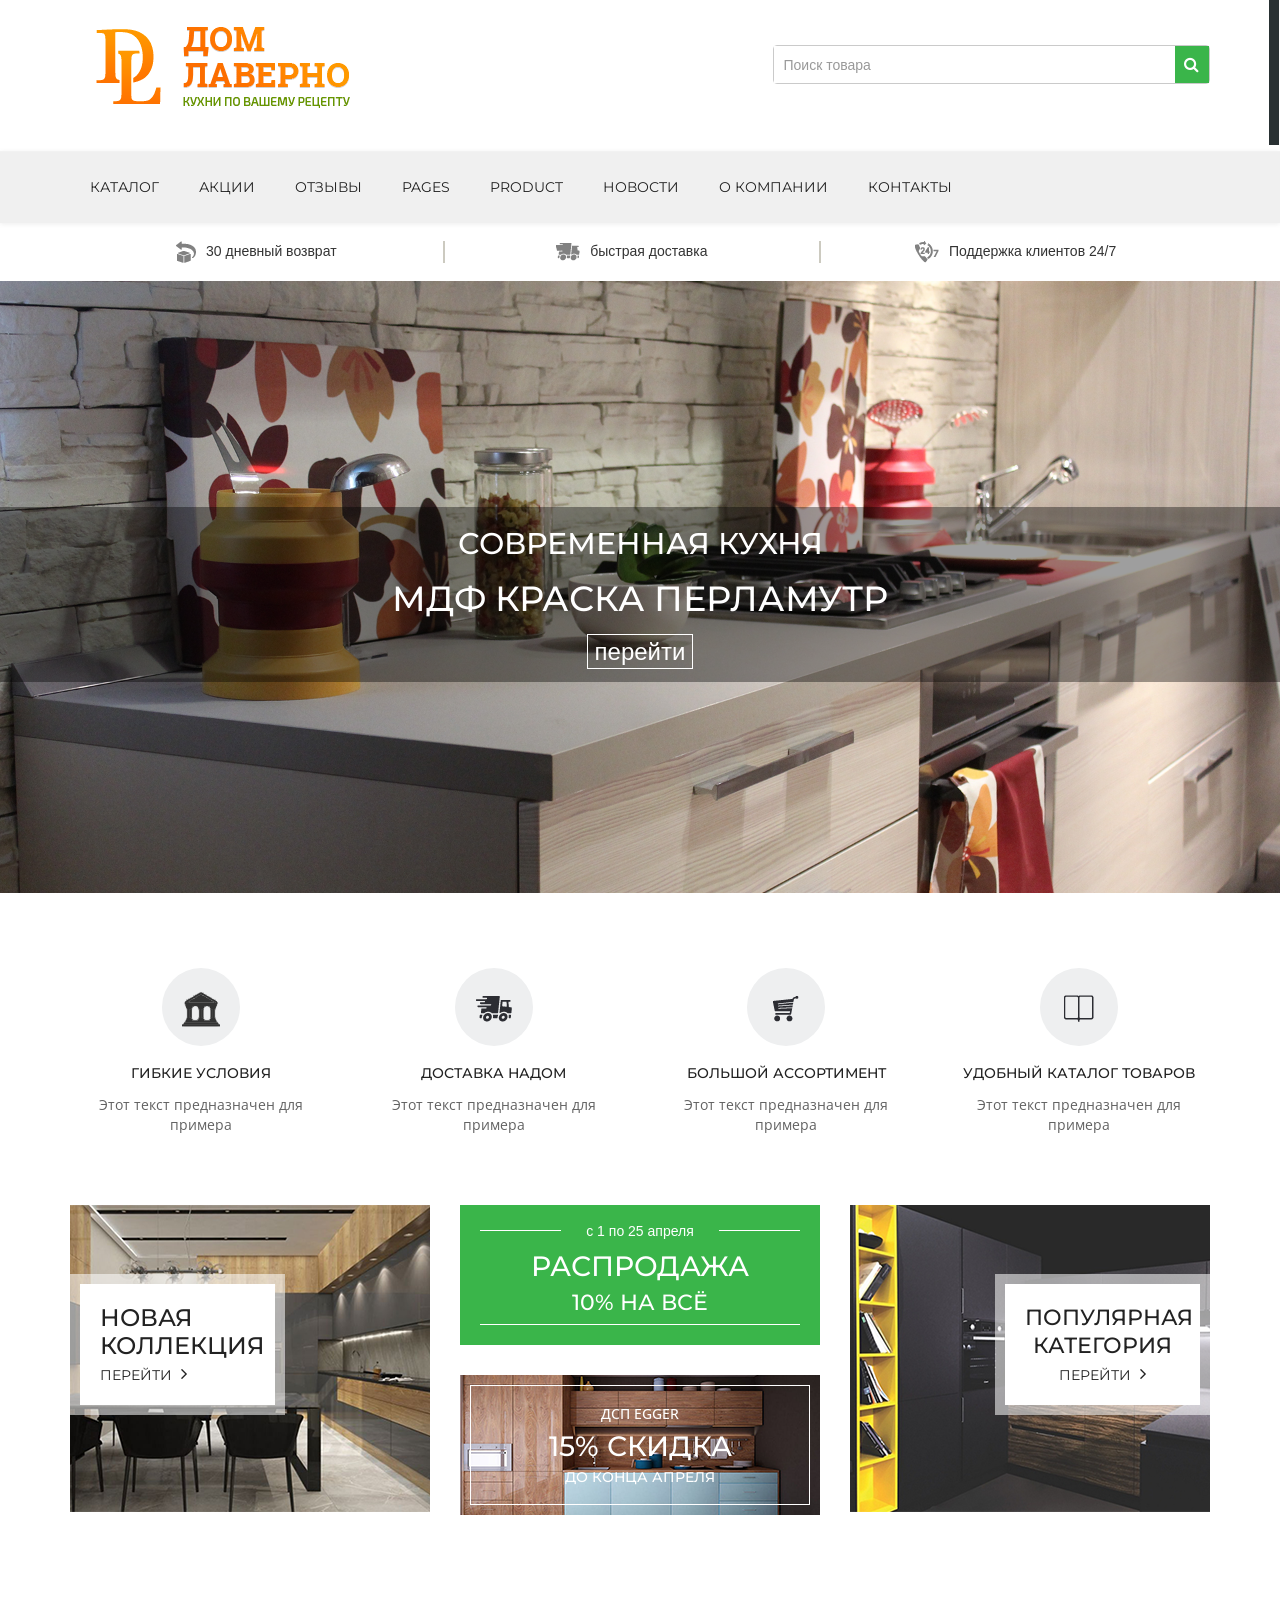
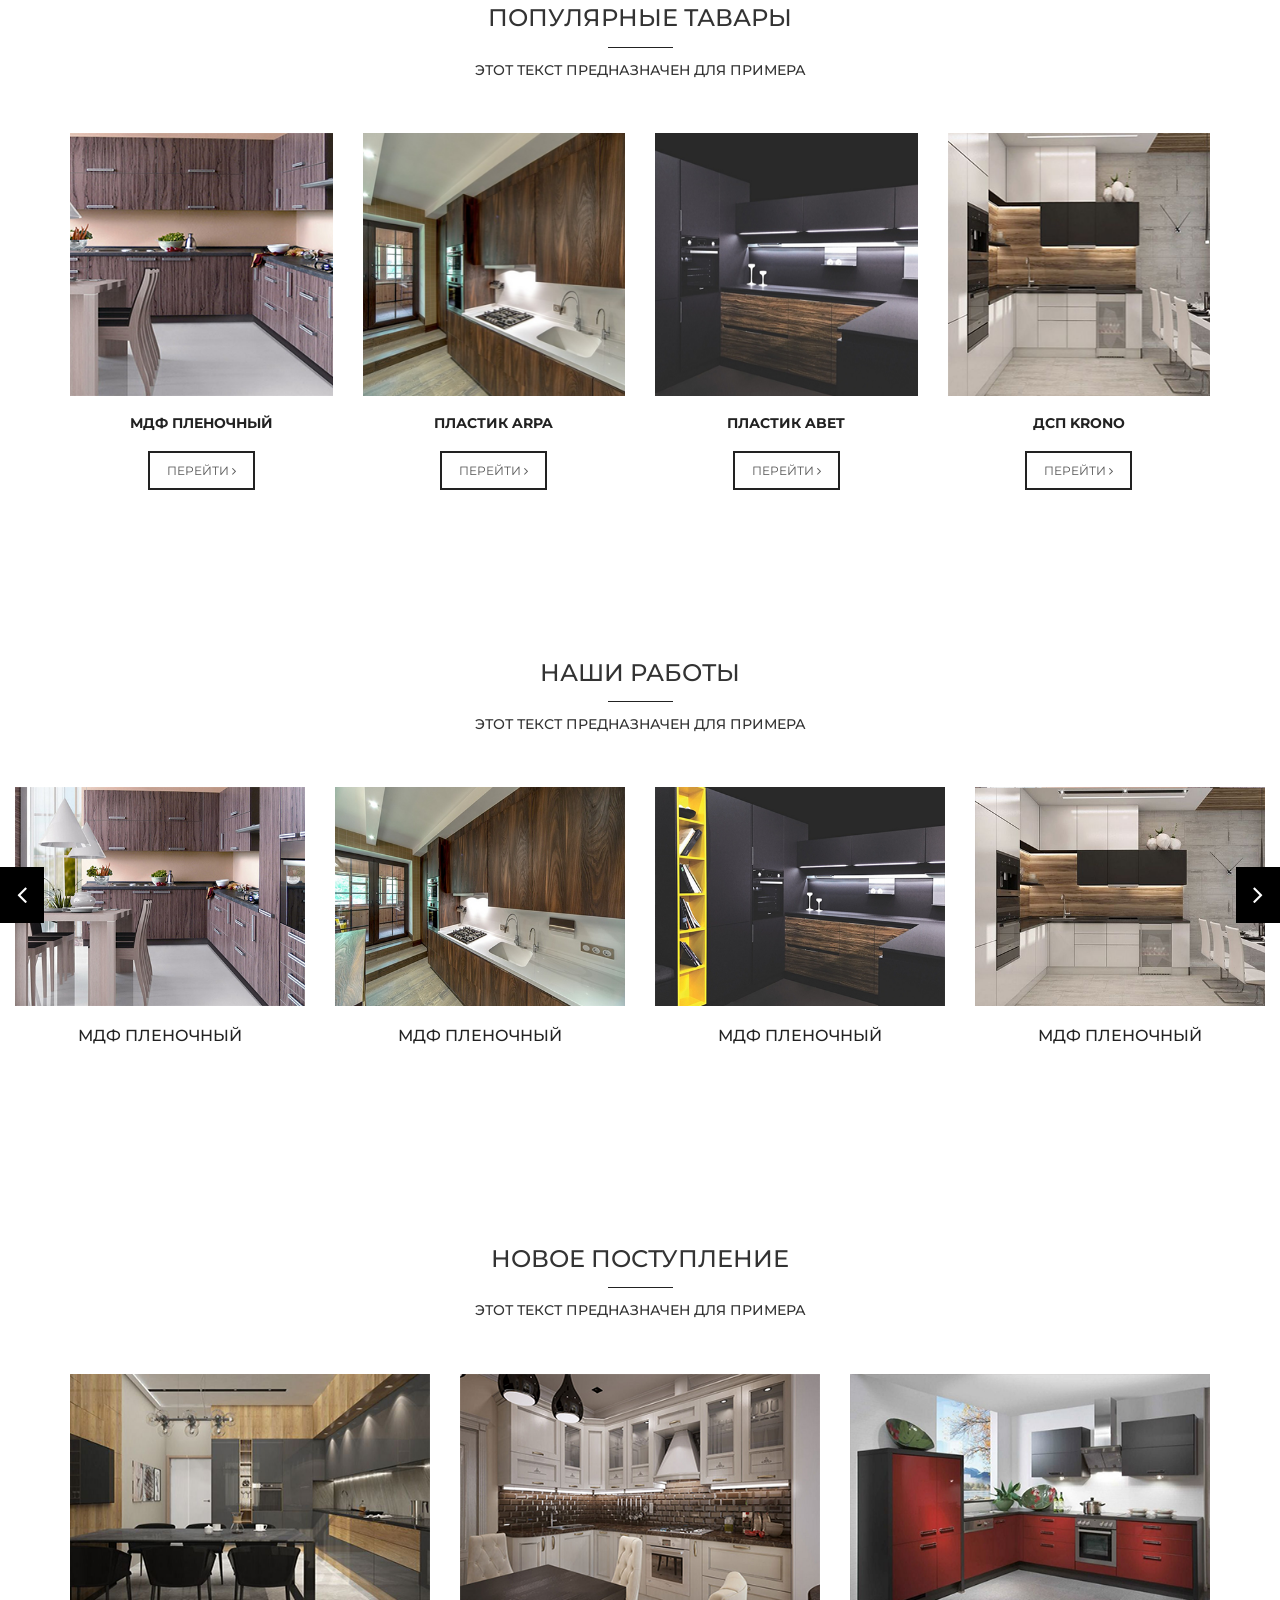
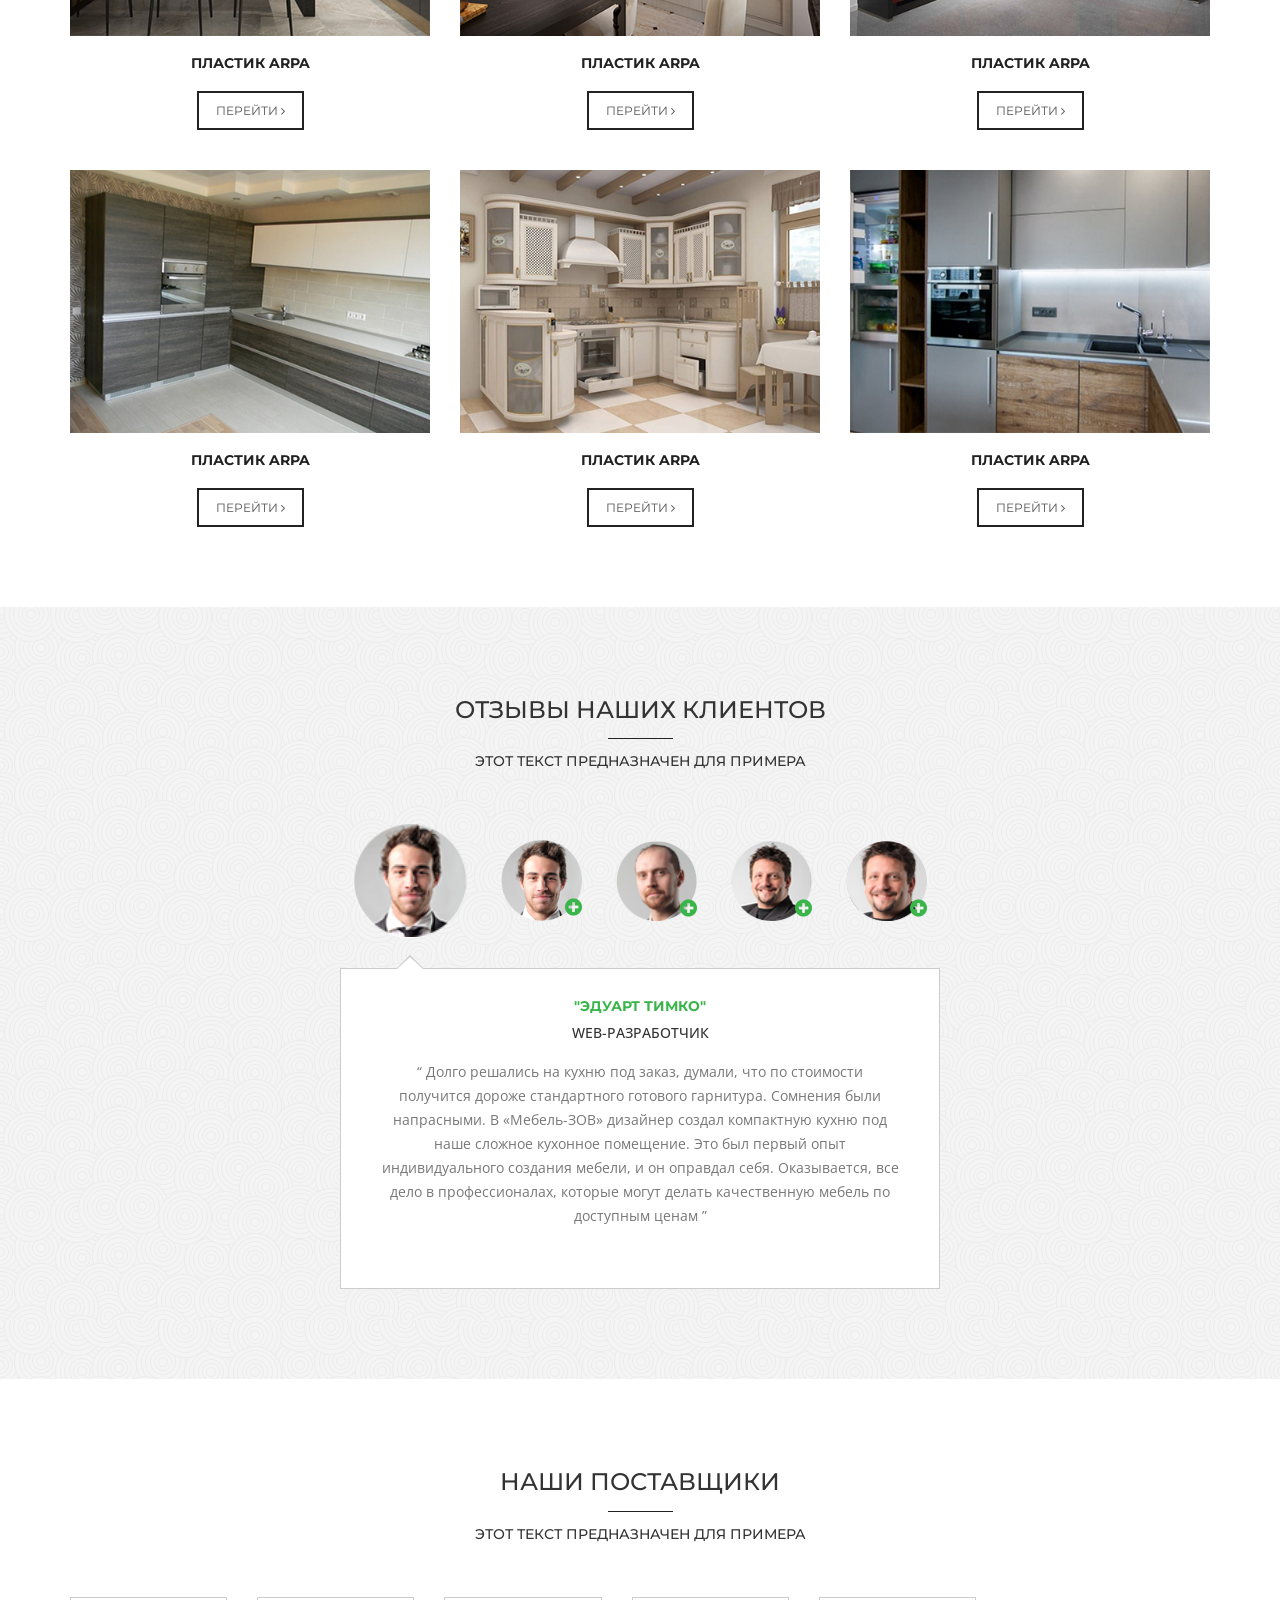
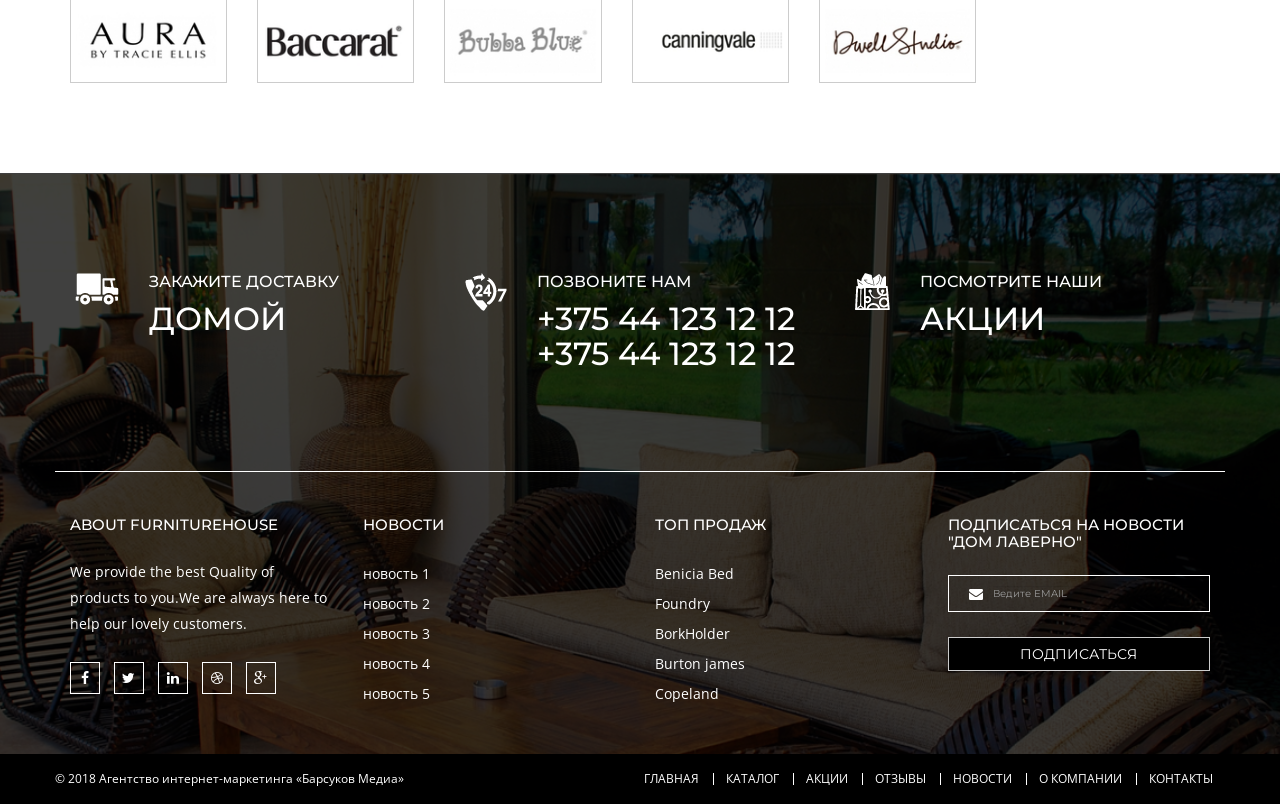
==== commit e5b9274c: "17.13" ====
--- a/index.html
+++ b/index.html
@@ -142,32 +142,27 @@
                                 <li class="listMenu">
                                     <div class="row listTitle">Категории</div>
                                     <ul class="nav megaInnerMenu">
-                                        <li><a href="product2.html">ДСП</a></li>
-                                        <li><a href="#tables">tables</a></li>
-                                        <li><a href="#dressers">dressers</a></li>
-                                        <li><a href="#desk">desk</a></li>
-                                        <li><a href="#beds">beds</a></li>
-                                        <li><a href="#benches">benches</a></li>
-                                        <li><a href="#moroccan">moroccan</a></li>
-                                        <li><a href="#poufs">poufs</a></li>
-                                        <li><a href="#screen">screen</a></li>
+                                        <li><a href="product2.html">Кухни</a></li>
+                                        <li><a href="#tables">Шкафы-купе</a></li>
+                                        <li><a href="#dressers">Гардеробные</a></li>
+                                        <li><a href="#desk">Детские</a></li>
+                                        <li><a href="#beds">Офисная мебель</a></li>
+                                        <li><a href="#benches">Прихожие</a></li>
                                     </ul>
                                 </li>
                                 <li class="listMenu">
-                                    <div class="row listTitle">shop by collections</div>
+                                    <div class="row listTitle">Новинки</div>
                                     <ul class="nav megaInnerMenu">
-                                        <li><a href="#bond">bond</a></li>
-                                        <li><a href="#whitaker">whitaker</a></li>
-                                        <li><a href="#arden">arden</a></li>
-                                        <li><a href="#channing">channing</a></li>
-                                        <li><a href="#delphine">delphine</a></li>
-                                        <li><a href="#jacque">jacque</a></li>
-                                        <li><a href="#lampert">lampert</a></li>
+                                        <li><a href="#bond">ПЛАСТИК ARPA</a></li>
+                                        <li><a href="#whitaker">МДФ ПЛЕНОЧНЫЙ</a></li>
+                                        <li><a href="#arden">ДСП CLEAF</a></li>
+                                        <li><a href="#channing">Акрил</a></li>
+                                        <li><a href="#delphine">Массив Ясеня</a></li>
                                     </ul>
                                 </li>
                                 <li class="boxMenu">
                                     <div class="row listTitle">
-                                        shop by categories <a href="product.html">shop all <i class="fa fa-caret-right"></i></a>
+                                        Популярные товары <a href="product.html">Все категории <i class="fa fa-caret-right"></i></a>
                                     </div>
                                     <ul class="nav megaInnerMenu row m0">
                                         <li><a href="product2.html">
@@ -175,33 +170,33 @@
                                                 <img src="images/menu/1.png" alt="">
                                                 <div class="row m0 hovCnt">
                                                     <div class="row m0 hovCntInner">
-                                                        shop now <i class="fa fa-caret-right"></i>
+                                                        Перейти <i class="fa fa-caret-right"></i>
                                                     </div>
                                                 </div>
                                             </div>
-                                            <div class="row m0 menuTitle">Office furniture</div>
+                                            <div class="row m0 menuTitle">МДФ ПЛЕНОЧНЫЙ</div>
                                         </a></li>
                                         <li><a href="product.html">
                                             <div class="row m0 imgHov">
                                                 <img src="images/menu/2.png" alt="">
                                                 <div class="row m0 hovCnt">
                                                     <div class="row m0 hovCntInner">
-                                                        shop now <i class="fa fa-caret-right"></i>
+                                                        Перейти <i class="fa fa-caret-right"></i>
                                                     </div>
                                                 </div>
                                             </div>
-                                            <div class="row m0 menuTitle">sofas &amp; bed</div>
+                                            <div class="row m0 menuTitle">ПЛАСТИК ARPA</div>
                                         </a></li>
                                         <li><a href="product2.html">
                                             <div class="row m0 imgHov">
                                                 <img src="images/menu/3.png" alt="">
                                                 <div class="row m0 hovCnt">
                                                     <div class="row m0 hovCntInner">
-                                                        shop now <i class="fa fa-caret-right"></i>
+                                                        Перейти <i class="fa fa-caret-right"></i>
                                                     </div>
                                                 </div>
                                             </div>
-                                            <div class="row m0 menuTitle">dinning tables</div>
+                                            <div class="row m0 menuTitle">ПЛАСТИК ABET</div>
                                         </a></li>
                                     </ul>
                                 </li>
@@ -372,7 +367,7 @@
     <section id="featureProducts" class="row contentRowPad">
         <div class="container">
             <div class="row sectionTitle">
-                <h3>ПОПУЛЯРНЫЕ КУХНИ</h3>
+                <h3>ПОПУЛЯРНЫЕ тавары</h3>
                 <h5>Этот текст предназначен для примера</h5>
             </div>
             <div class="row">
@@ -817,7 +812,7 @@
     <section id="brands" class="row contentRowPad">
         <div class="container">
             <div class="row sectionTitle">
-                <h3>Наши портнёры</h3>
+                <h3>НАШИ ПОСТАВЩИКИ</h3>
                 <h5>Этот текст предназначен для примера</h5>
             </div>
             <div class="row brands">                
--- a/css/style2.css
+++ b/css/style2.css
@@ -1808,7 +1808,7 @@
   position: relative;
 }
 #slider .sliderCont .slides .text_lines {
-  height: 165px;
+  height: 175px;
   background: rgba(0, 0, 0, 0.38);
   color: #FFF;
   position: absolute;
@@ -1844,7 +1844,7 @@
 #slider .sliderCont .flex-direction-nav a i {
   font-size: 35px;
   color: #FFF;
-  line-height: 165px;
+  line-height: 175px;
 }
 #slider .sliderCont .flex-direction-nav a.flex-prev {
   left: -100px;
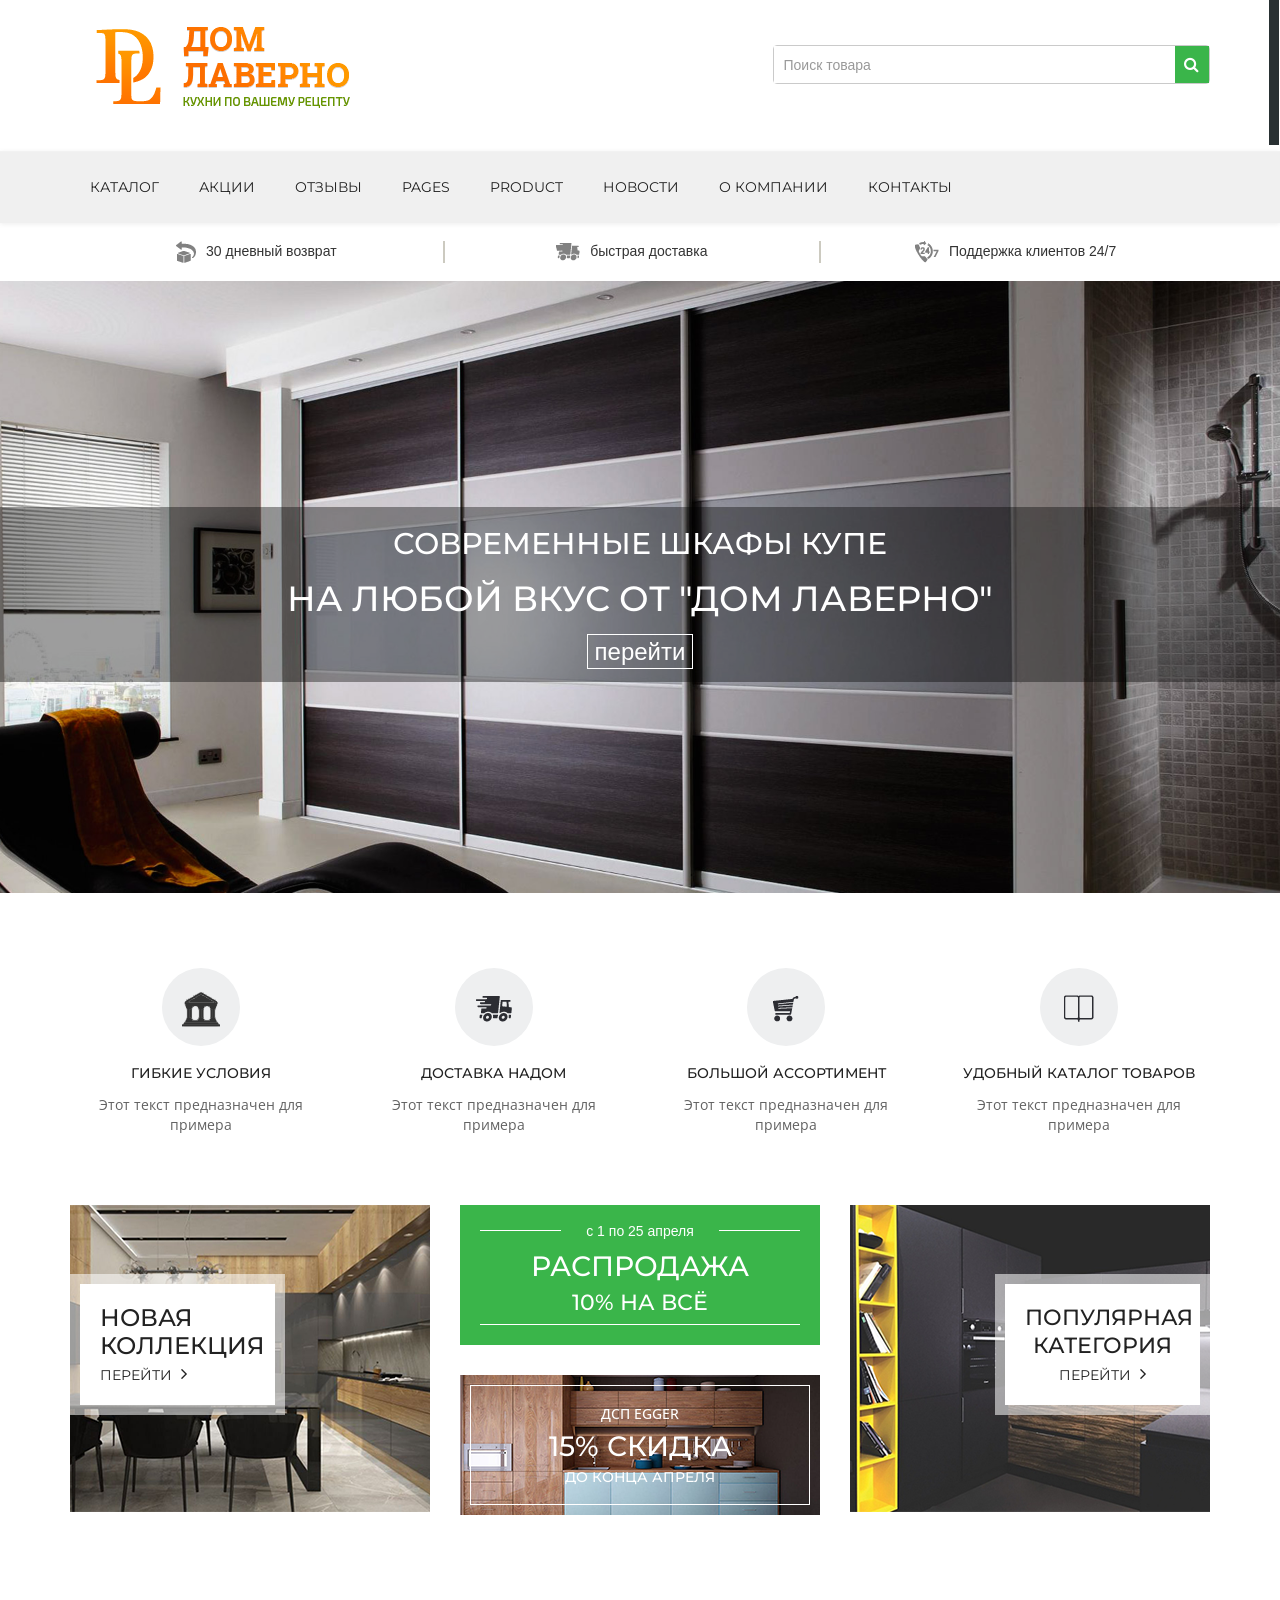
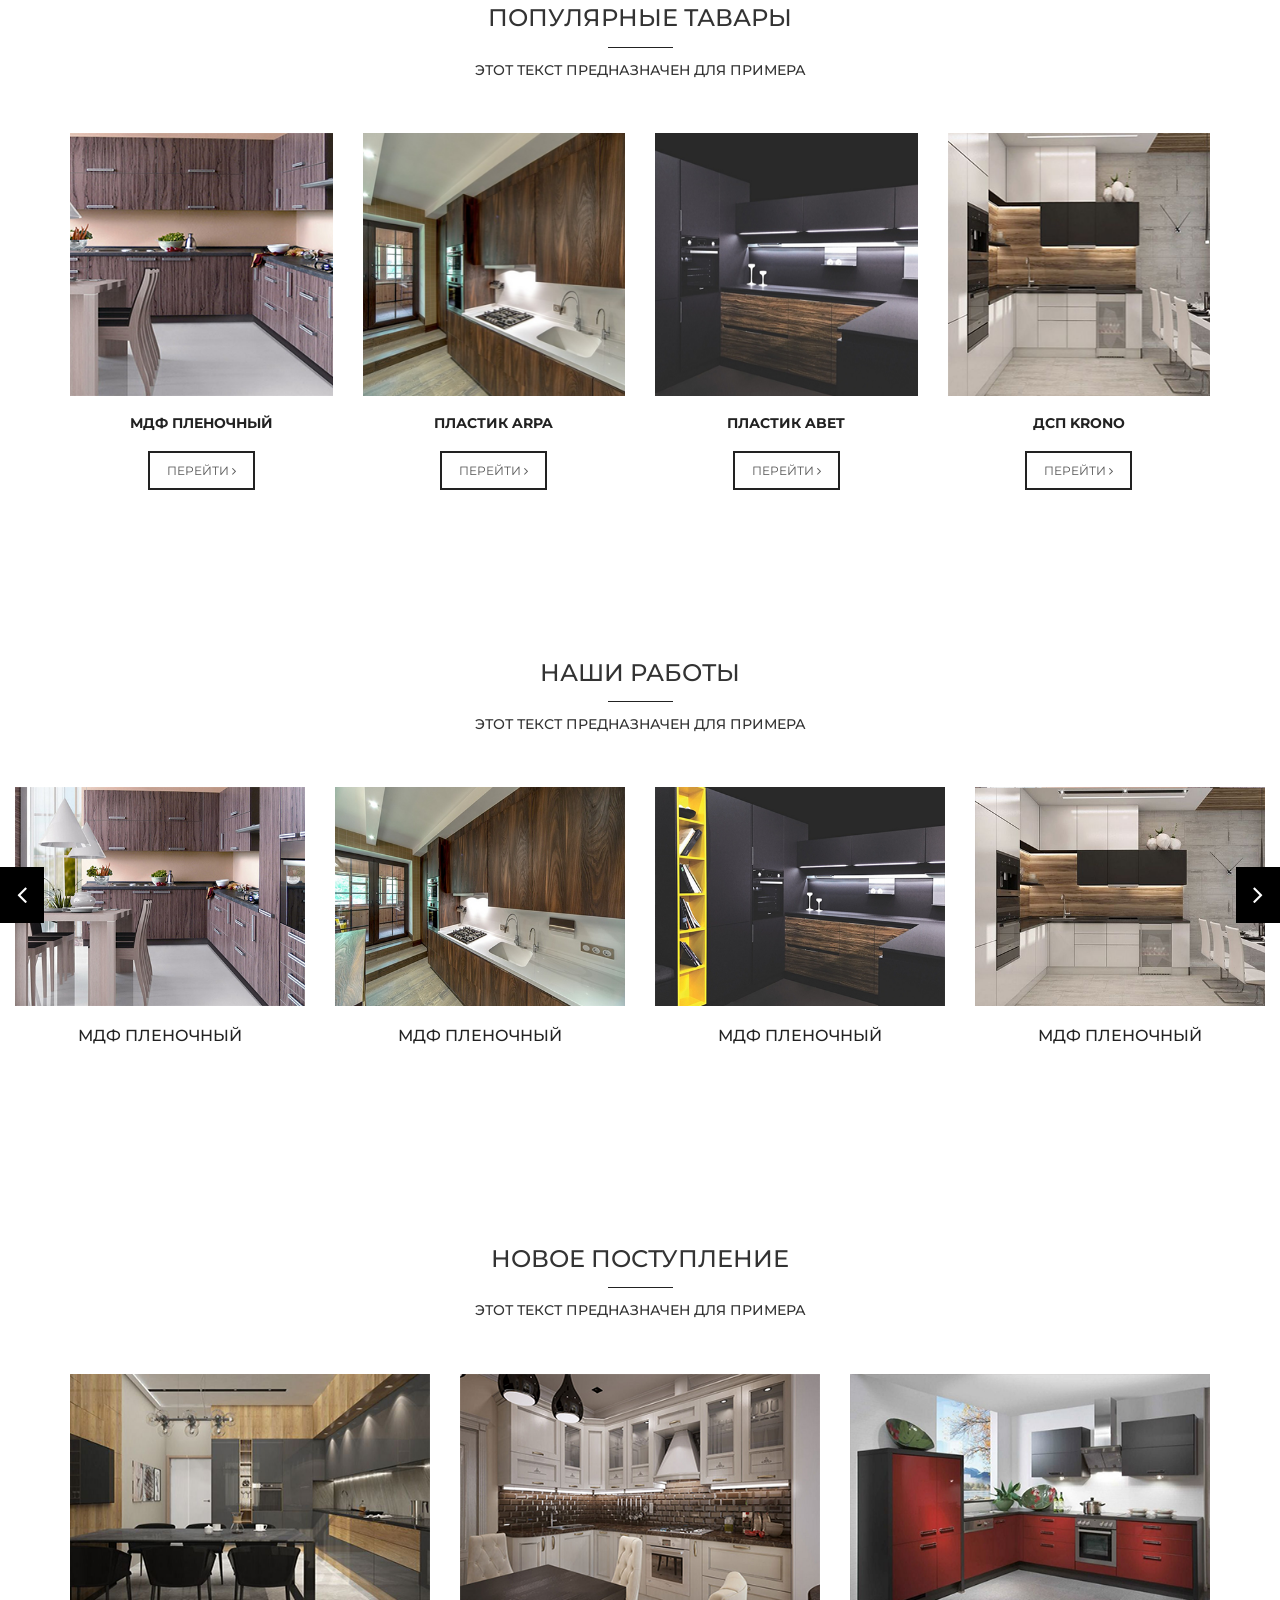
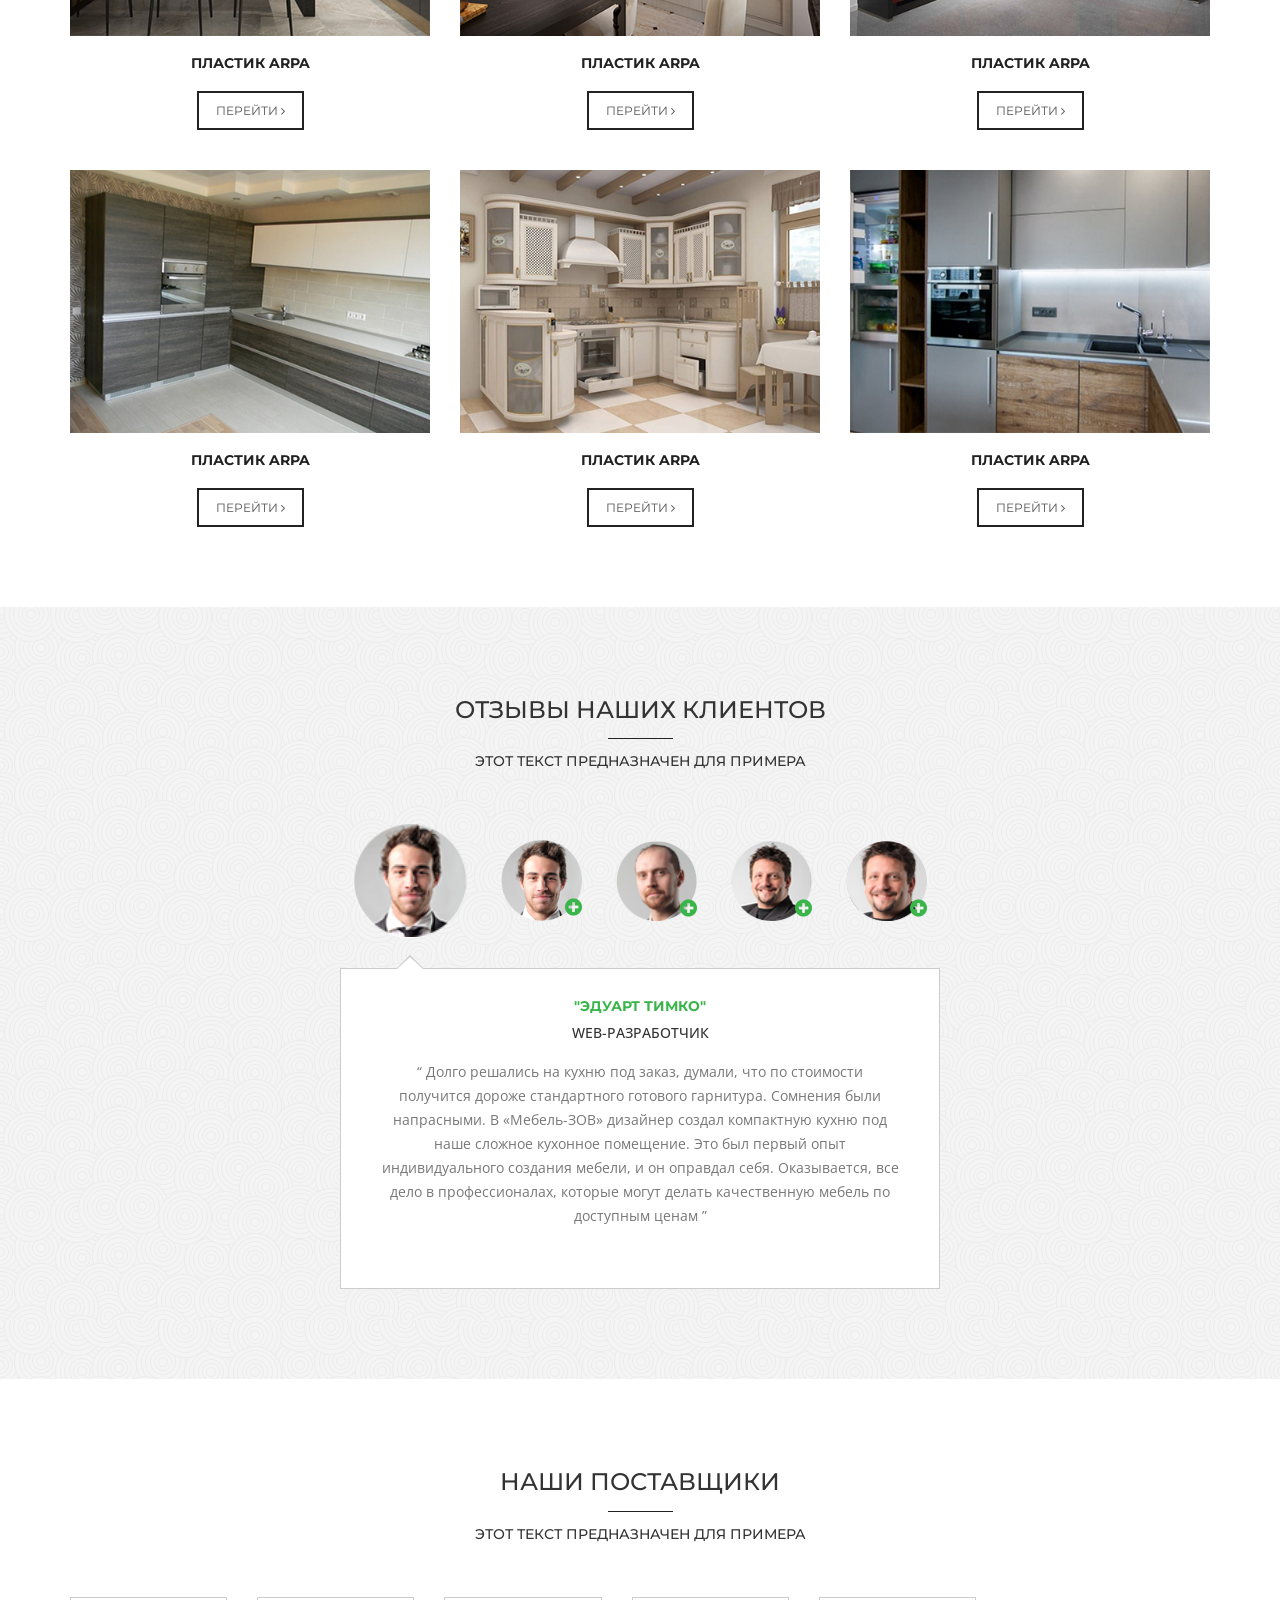
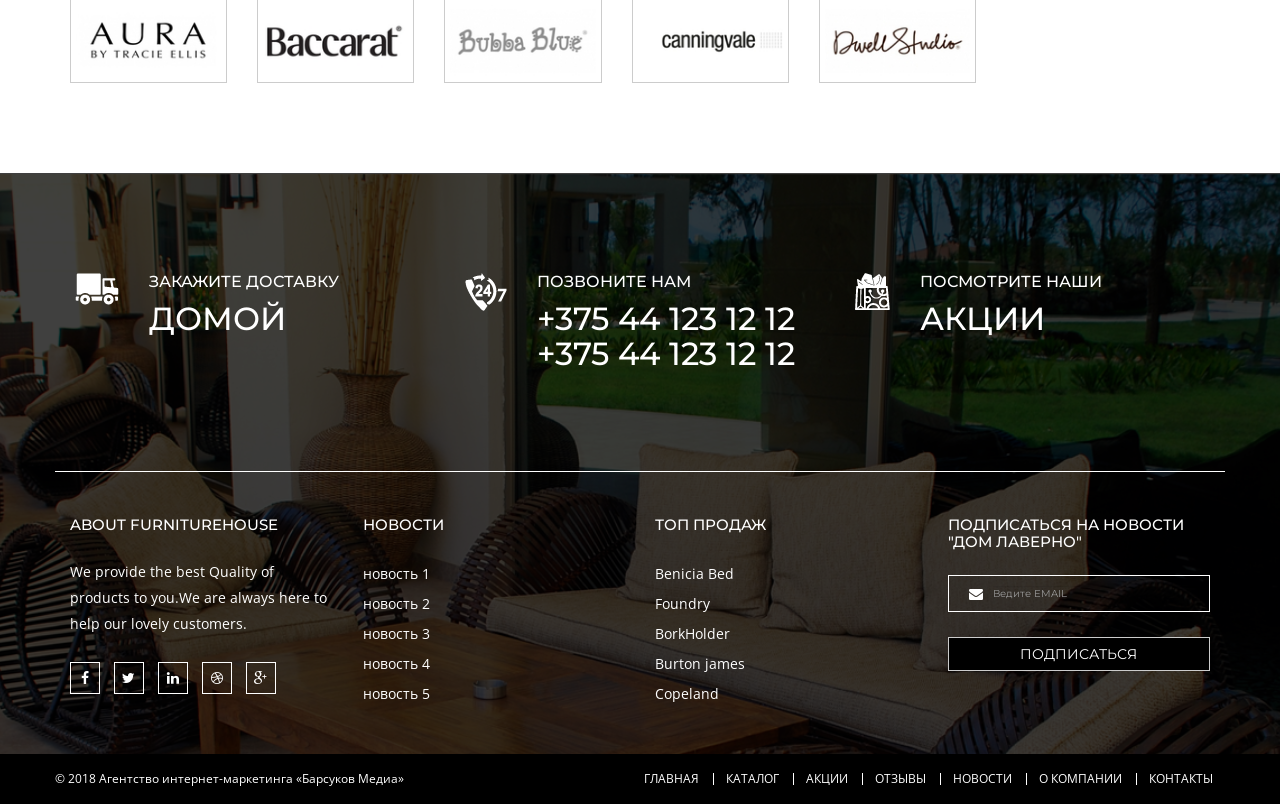
==== commit c981bcd9: "17:59" ====
--- a/index.html
+++ b/index.html
@@ -252,8 +252,8 @@
                     <img src="images/slider/1.1.png" alt="">
                     <div class="text_lines row m0">
                         <div class="container p0">
-                            <h3>современная кухня</h3>
-                            <h2>МДФ краска перламутр</h2>
+                            <h3>современные шкафы купе</h3>
+                            <h2>На любой вкус от "дом лаверно"</h2>
                             <a href="single-product.html"><h4><span class="button_next"> Перейти </span></h4></a>
                         </div>
                     </div> <!--Text Lines-->
@@ -262,8 +262,8 @@
                     <img src="images/slider/2.2.png" alt="">
                     <div class="text_lines row m0">
                         <div class="container p0">
-                            <h3>современная кухня</h3>
-                            <h2>из ДСП от "дом лаверно"</h2>
+                            <h3>современные ГАРДЕРОБНЫЕ</h3>
+                            <h2>На любой вкус от "дом лаверно"</h2>
                             <a href="product2.html"><h4><span class="button_next"> Перейти </span></h4></a>
                         </div>
                     </div> <!--Text Lines-->
@@ -272,7 +272,37 @@
                     <img src="images/slider/3.3.png" alt="">
                     <div class="text_lines row m0">
                         <div class="container p0">
-                            <h3>современная кухня</h3>
+                            <h3>современные кухни</h3>
+                            <h2>На любой вкус от "дом лаверно"</h2>
+                            <a href="product.html"><h4><span class="button_next"> Перейти </span></h4></a>
+                        </div>
+                    </div> <!--Text Lines-->
+                </li>
+                 <li>
+                    <img src="images/slider/4.4.png" alt="">
+                    <div class="text_lines row m0">
+                        <div class="container p0">
+                            <h3>современные ДЕТСКИЕ КОМНАТЫ</h3>
+                            <h2>На любой вкус от "дом лаверно"</h2>
+                            <a href="single-product.html"><h4><span class="button_next"> Перейти </span></h4></a>
+                        </div>
+                    </div> <!--Text Lines-->
+                </li>
+                <li>
+                    <img src="images/slider/5.5.png" alt="">
+                    <div class="text_lines row m0">
+                        <div class="container p0">
+                            <h3>современная ОФИСНАЯ МЕБЕЛЬ</h3>
+                            <h2>На любой вкус от "дом лаверно"</h2>
+                            <a href="product2.html"><h4><span class="button_next"> Перейти </span></h4></a>
+                        </div>
+                    </div> <!--Text Lines-->
+                </li>
+                <li>
+                    <img src="images/slider/6.6.png" alt="">
+                    <div class="text_lines row m0">
+                        <div class="container p0">
+                            <h3>современные ПРИХОЖИЕ</h3>
                             <h2>На любой вкус от "дом лаверно"</h2>
                             <a href="product.html"><h4><span class="button_next"> Перейти </span></h4></a>
                         </div>
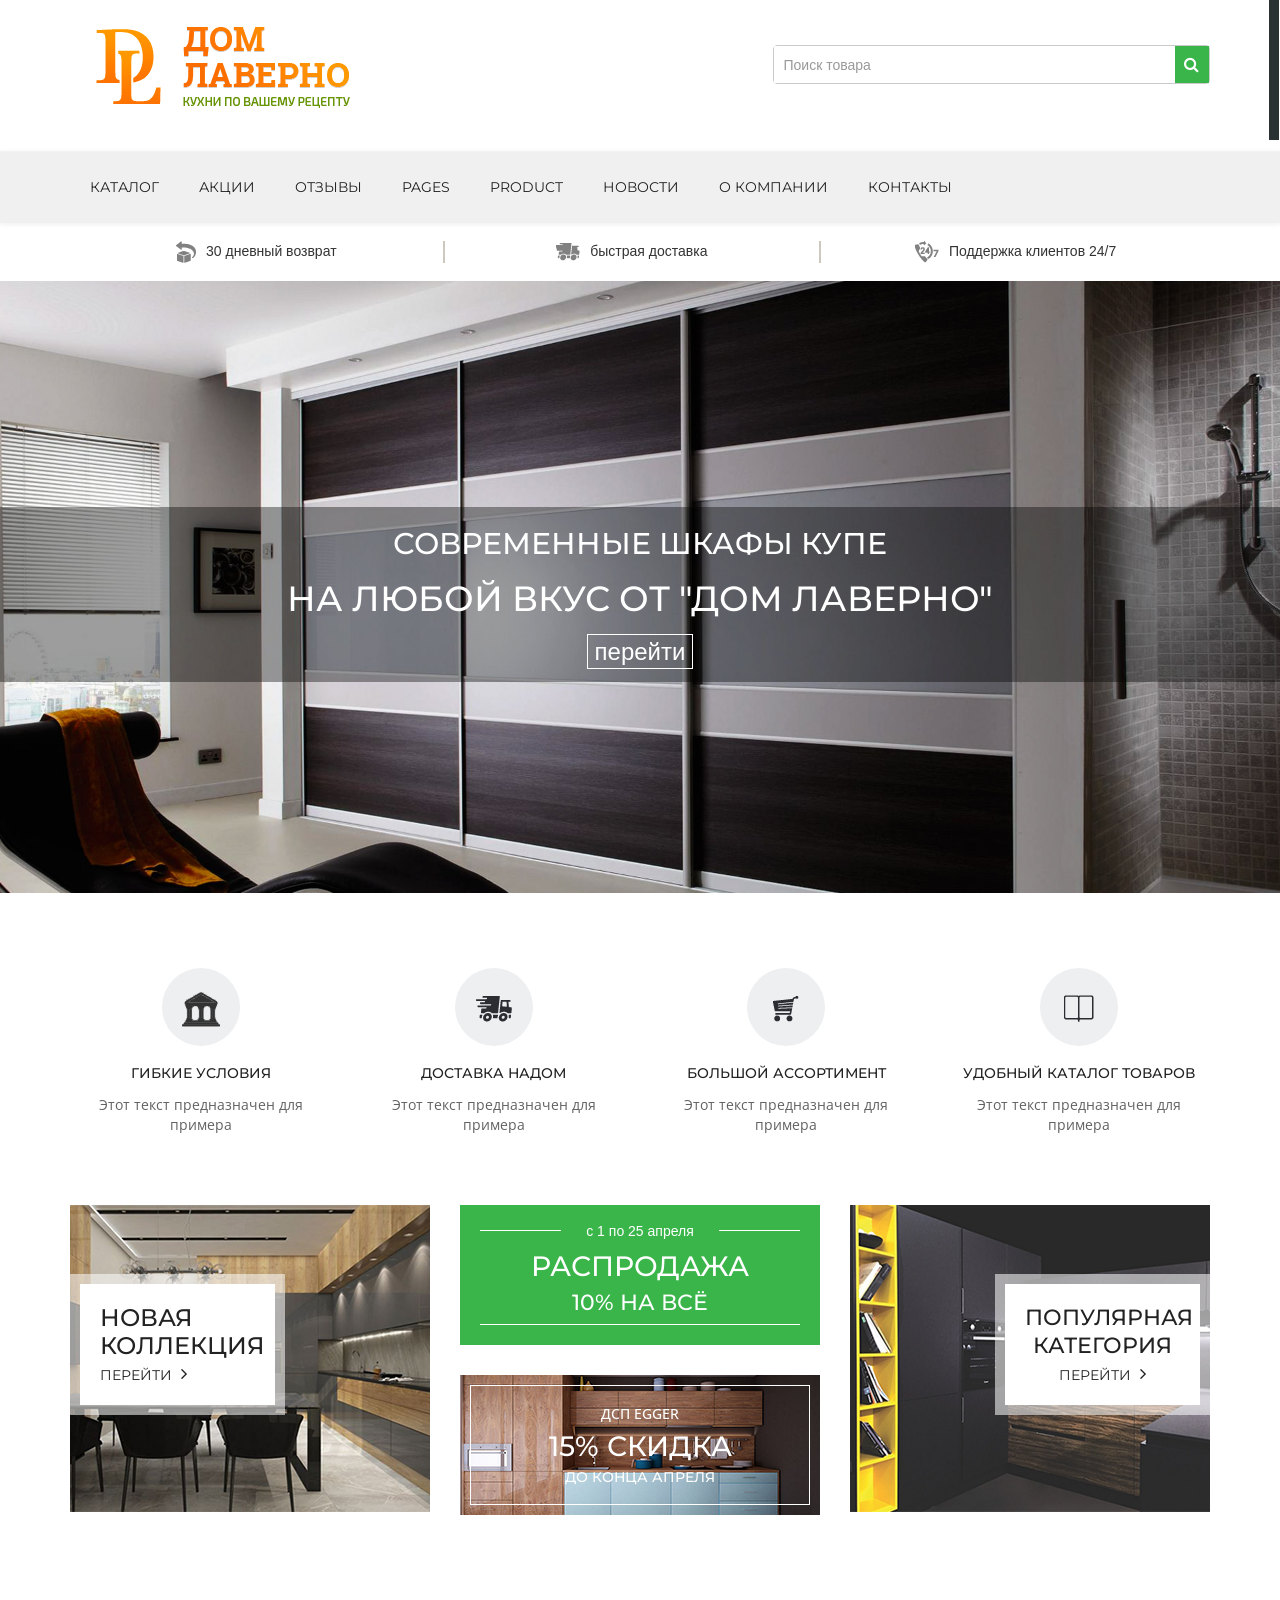
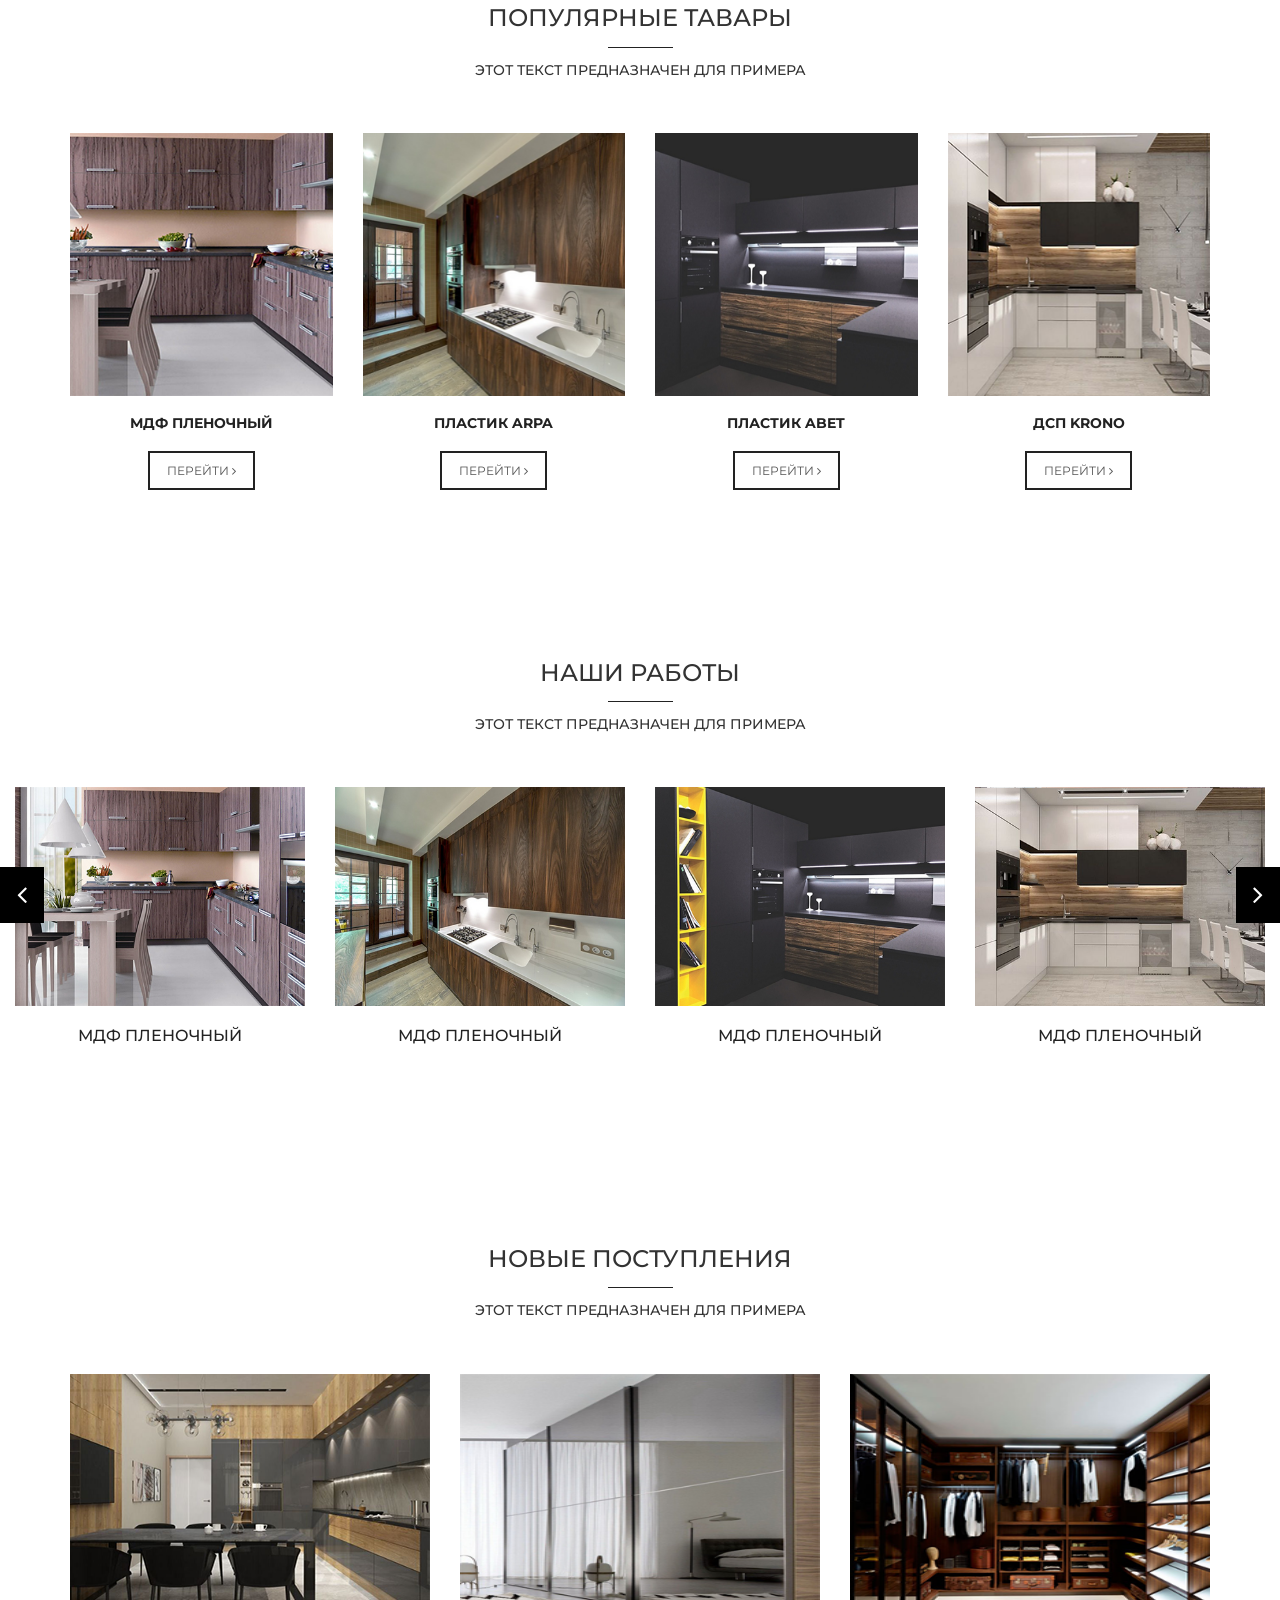
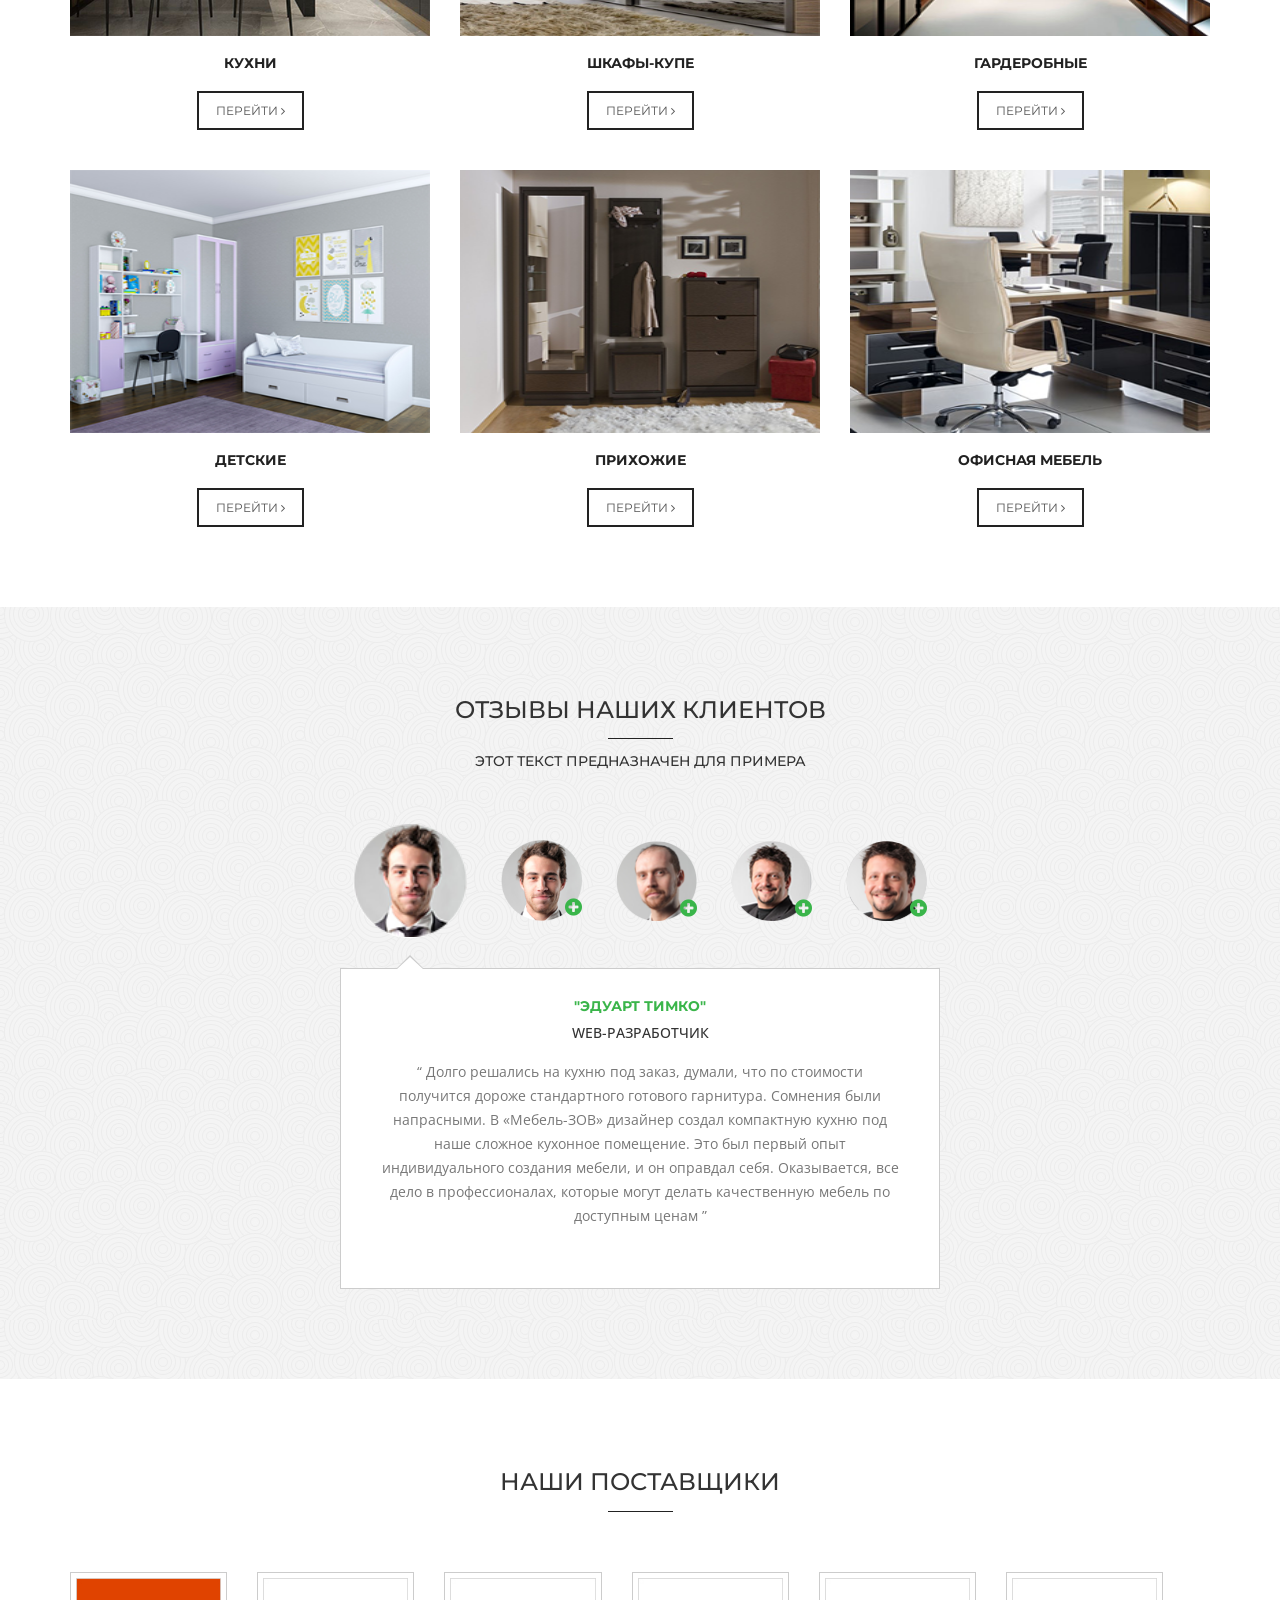
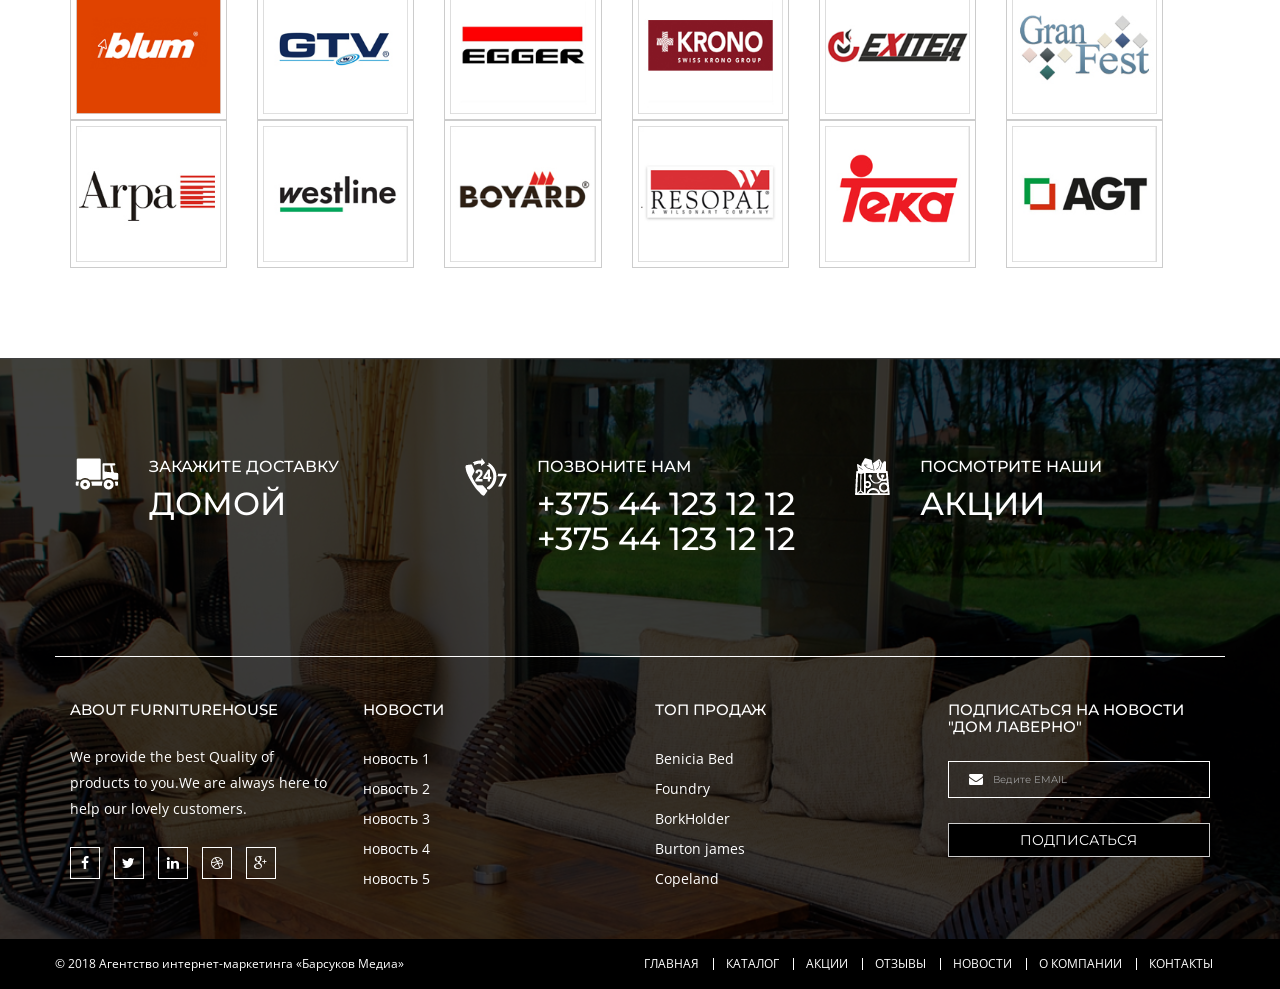
==== commit 1dcbcc29: "18:39" ====
--- a/index.html
+++ b/index.html
@@ -600,7 +600,7 @@
     <section id="furnitureHouse" class="row contentRowPad">
         <div class="container">
             <div class="row sectionTitle">
-                <h3>Новое поступление</h3>
+                <h3>новые поступления</h3>
                 <h5>Этот текст предназначен для примера</h5>
             </div>
             <div class="row">
@@ -627,7 +627,7 @@
                                 <div class="row m0 proPrice"><i class="fa fa-usd"></i>455.00</div>
                             </div>
                         </div>
-                        <div class="row m0 proName"><a href="single-product.html">ПЛАСТИК ARPA</a></div>
+                        <div class="row m0 proName"><a href="single-product.html">Кухни</a></div>
                         <div class="row m0 proBuyBtn">
                             <a class="addToCart btn" href="single-product.html">Перейти <i class="fa fa-angle-right"></i></a>
 
@@ -637,7 +637,7 @@
                 <div class="col-sm-4 product">
                     <div class="productInner row m0">
                         <div class="row m0 imgHov">
-                            <img src="images/product/6.png" alt="">
+                            <img src="images/product/pro1p/kupe.png" alt="">
                             <div class="row m0 hovArea">
                                 <!-- <div class="row m0 icons">
                                     <ul class="list-inline">
@@ -657,7 +657,7 @@
                                 <div class="row m0 proPrice"><i class="fa fa-usd"></i>830.00</div>
                             </div>
                         </div>
-                        <div class="row m0 proName"><a href="single-product.html">ПЛАСТИК ARPA</a></div>
+                        <div class="row m0 proName"><a href="single-product.html">Шкафы-купе</a></div>
                         <div class="row m0 proBuyBtn">
                             <a class="addToCart btn" href="single-product.html">Перейти <i class="fa fa-angle-right"></i></a>
                         </div>
@@ -666,7 +666,7 @@
                 <div class="col-sm-4 product">
                     <div class="productInner row m0">
                         <div class="row m0 imgHov">
-                            <img src="images/product/7.png" alt="">
+                            <img src="images/product/pro1p/garderob.png" alt="">
                             <div class="row m0 hovArea">
                                 <!-- <div class="row m0 icons">
                                     <ul class="list-inline">
@@ -686,7 +686,7 @@
                                 <div class="row m0 proPrice"><i class="fa fa-usd"></i>525.00</div>
                             </div>
                         </div>
-                        <div class="row m0 proName"><a href="single-product.html">ПЛАСТИК ARPA</a></div>
+                        <div class="row m0 proName"><a href="single-product.html">Гардеробные</a></div>
                         <div class="row m0 proBuyBtn">
                             <a class="addToCart btn" href="single-product.html">Перейти <i class="fa fa-angle-right"></i></a>
                         </div>
@@ -695,7 +695,7 @@
                 <div class="col-sm-4 product">
                     <div class="productInner row m0">
                         <div class="row m0 imgHov">
-                            <img src="images/product/8.png" alt="">
+                            <img src="images/product/pro1p/children_room.png" alt="">
                             <div class="row m0 hovArea">
                                 <!-- <div class="row m0 icons">
                                     <ul class="list-inline">
@@ -715,7 +715,7 @@
                                 <div class="row m0 proPrice"><i class="fa fa-usd"></i>1025.00</div>
                             </div>
                         </div>
-                        <div class="row m0 proName"><a href="single-product.html">ПЛАСТИК ARPA</a></div>
+                        <div class="row m0 proName"><a href="single-product.html">Детские</a></div>
                         <div class="row m0 proBuyBtn">
                             <a class="addToCart btn" href="single-product.html">Перейти <i class="fa fa-angle-right"></i></a>
                         </div>
@@ -724,7 +724,7 @@
                 <div class="col-sm-4 product">
                     <div class="productInner row m0">
                         <div class="row m0 imgHov">
-                            <img src="images/product/9.png" alt="">
+                            <img src="images/product/pro1p/prihozie.png" alt="">
                             <div class="row m0 hovArea">
                                <!--  <div class="row m0 icons">
                                     <ul class="list-inline">
@@ -744,7 +744,7 @@
                                 <div class="row m0 proPrice"><i class="fa fa-usd"></i>725.00</div>
                             </div>
                         </div>
-                        <div class="row m0 proName"><a href="single-product.html">ПЛАСТИК ARPA</a></div>
+                        <div class="row m0 proName"><a href="single-product.html">Прихожие</a></div>
                         <div class="row m0 proBuyBtn">
                             <a class="addToCart btn" href="single-product.html">Перейти <i class="fa fa-angle-right"></i></a>
                         </div>
@@ -753,7 +753,7 @@
                 <div class="col-sm-4 product">
                     <div class="productInner row m0">
                         <div class="row m0 imgHov">
-                            <img src="images/product/10.png" alt="">
+                            <img src="images/product/pro1p/office.png" alt="">
                             <div class="row m0 hovArea">
                                 <!-- <div class="row m0 icons">
                                     <ul class="list-inline">
@@ -773,7 +773,7 @@
                                 <div class="row m0 proPrice"><i class="fa fa-usd"></i>825.00</div>
                             </div>
                         </div>
-                        <div class="row m0 proName"><a href="single-product.html">ПЛАСТИК ARPA</a></div>
+                        <div class="row m0 proName"><a href="single-product.html">Офисная мебель</a></div>
                         <div class="row m0 proBuyBtn">
                            <a class="addToCart btn" href="single-product.html">Перейти <i class="fa fa-angle-right"></i></a>
                         </div>
@@ -839,7 +839,7 @@
         </div>
     </section> <!--Testimonial Tabs-->
     
-    <section id="brands" class="row contentRowPad">
+    <!-- <section id="brands" class="row contentRowPad">
         <div class="container">
             <div class="row sectionTitle">
                 <h3>НАШИ ПОСТАВЩИКИ</h3>
@@ -852,6 +852,29 @@
                     <li><a href="#"><img src="images/brands/3.png" alt=""></a></li>
                     <li><a href="#"><img src="images/brands/4.png" alt=""></a></li>
                     <li><a href="#"><img src="images/brands/5.png" alt=""></a></li>
+                </ul>
+            </div>
+        </div>
+    </section> -->
+     <section id="brands" class="row contentRowPad">
+        <div class="container">
+            <div class="row sectionTitle">
+                <h3>НАШИ ПОСТАВЩИКИ</h3>
+            </div>
+            <div class="row brands">                
+                <ul class="nav navbar-nav">
+                    <li><a href="#"><img src="images/clients/1s.jpg" alt=""></a></li>
+                    <li><a href="#"><img src="images/clients/2s.jpg" alt=""></a></li>
+                    <li><a href="#"><img src="images/clients/3s.jpg" alt=""></a></li>
+                    <li><a href="#"><img src="images/clients/4s.jpg" alt=""></a></li>
+                    <li><a href="#"><img src="images/clients/5s.jpg" alt=""></a></li>
+                    <li><a href="#"><img src="images/clients/6s.jpg" alt=""></a></li>
+                    <li><a href="#"><img src="images/clients/7s.jpg" alt=""></a></li>
+                    <li><a href="#"><img src="images/clients/8s.jpg" alt=""></a></li>
+                    <li><a href="#"><img src="images/clients/9s.jpg" alt=""></a></li>
+                    <li><a href="#"><img src="images/clients/10s.jpg" alt=""></a></li>
+                    <li><a href="#"><img src="images/clients/11s.jpg" alt=""></a></li>
+                    <li><a href="#"><img src="images/clients/12s.jpg" alt=""></a></li>
                 </ul>
             </div>
         </div>
